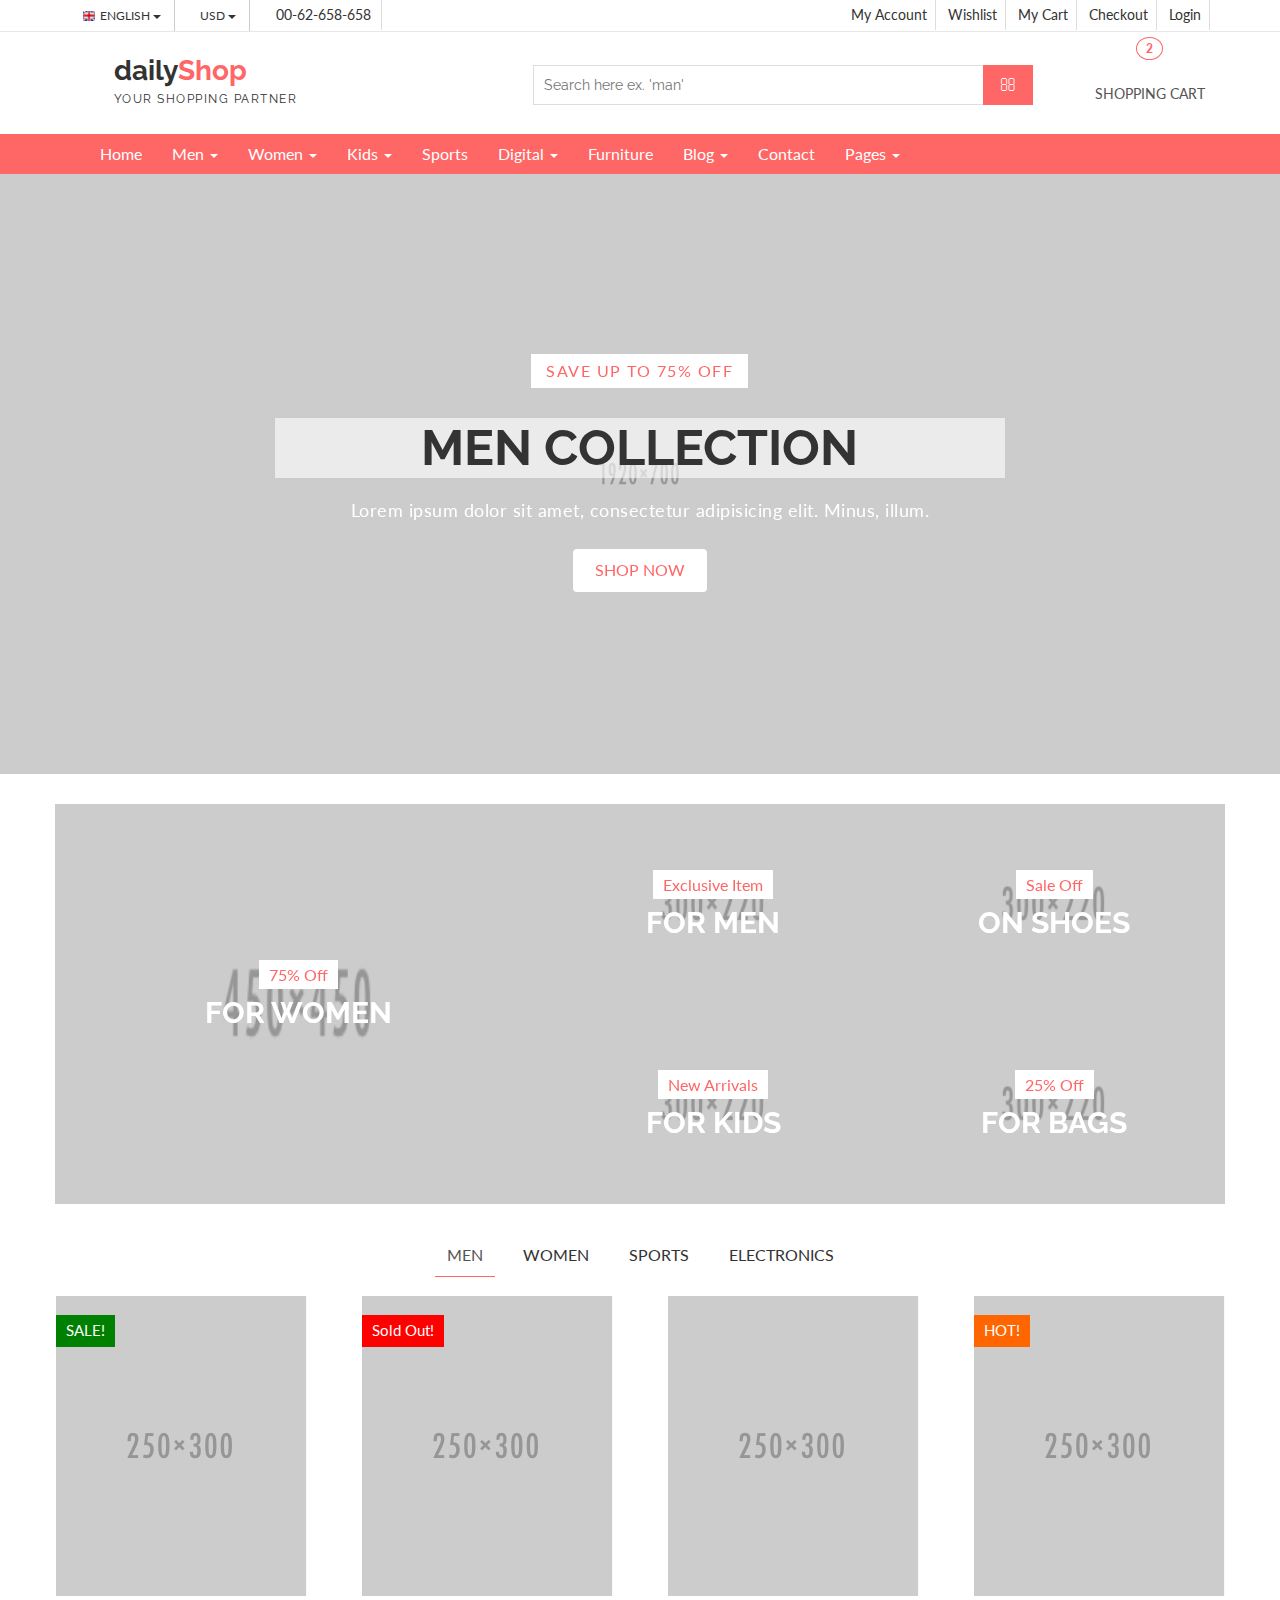
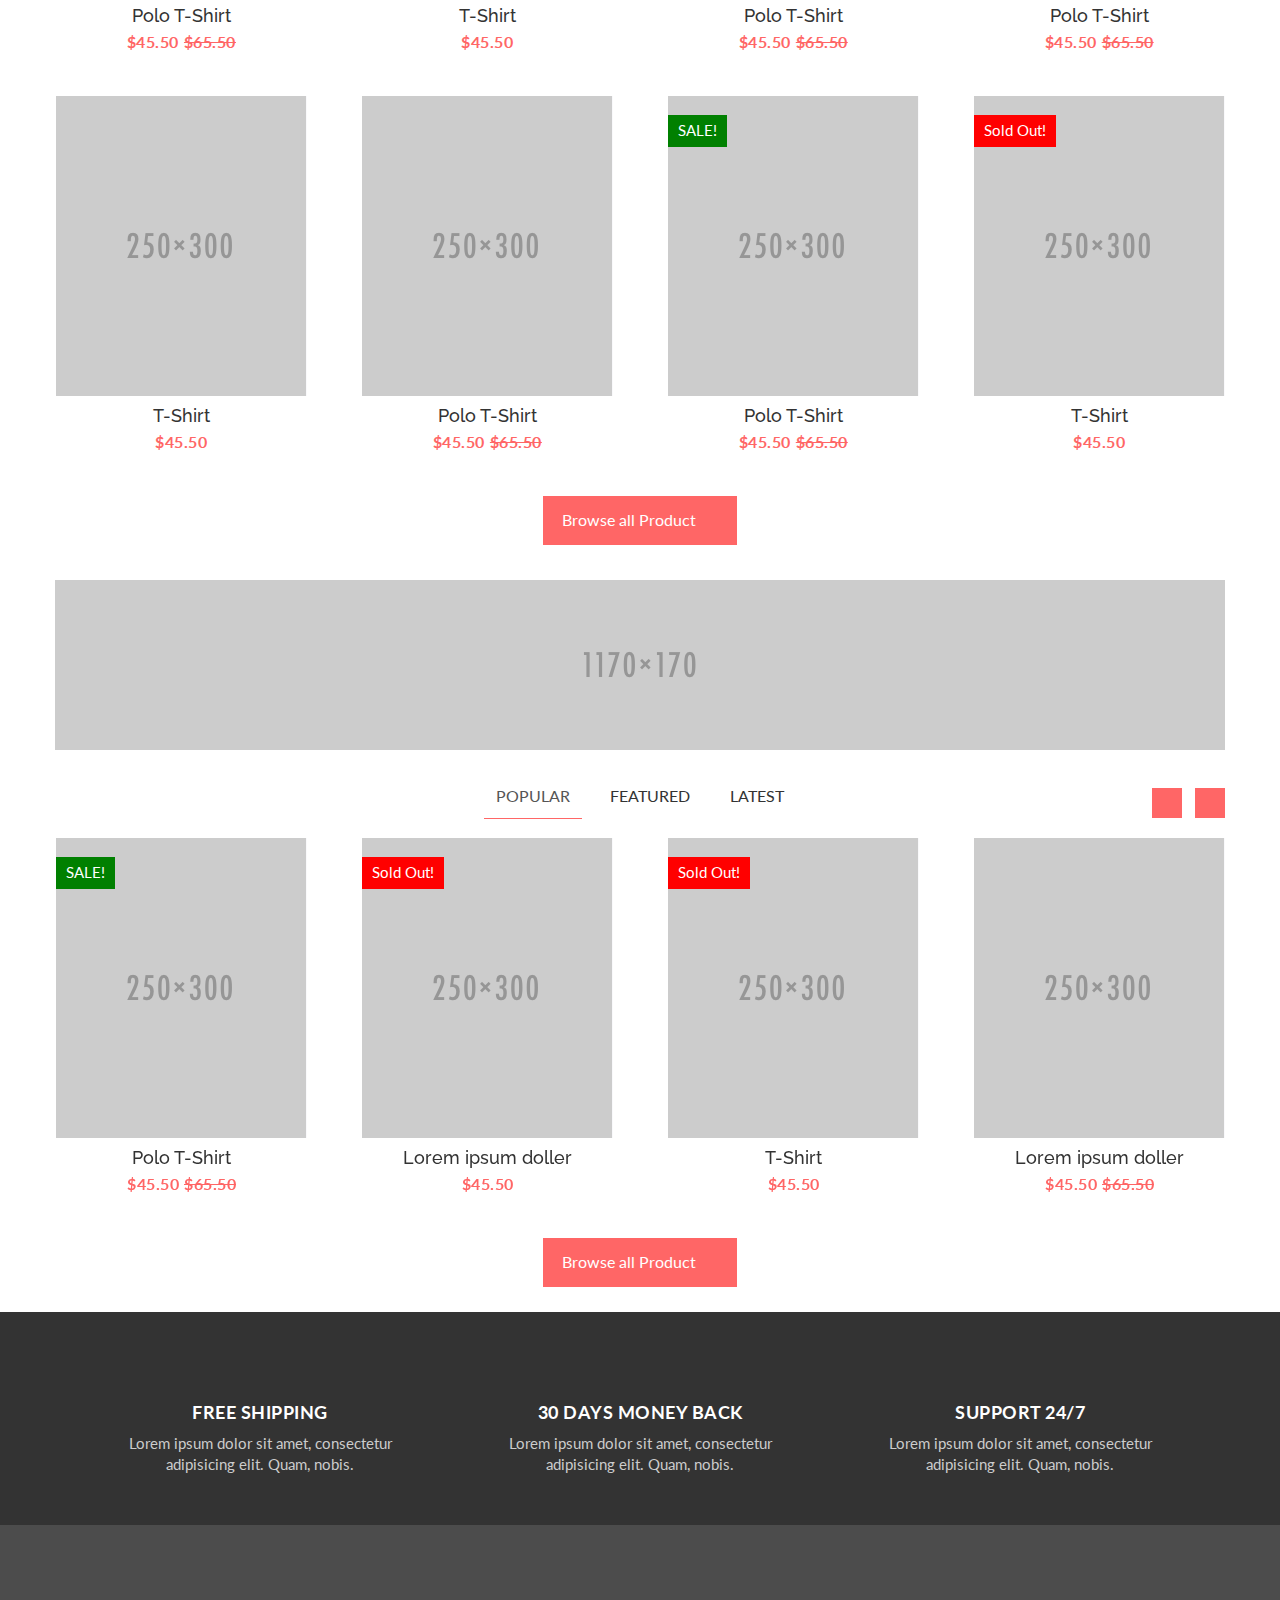
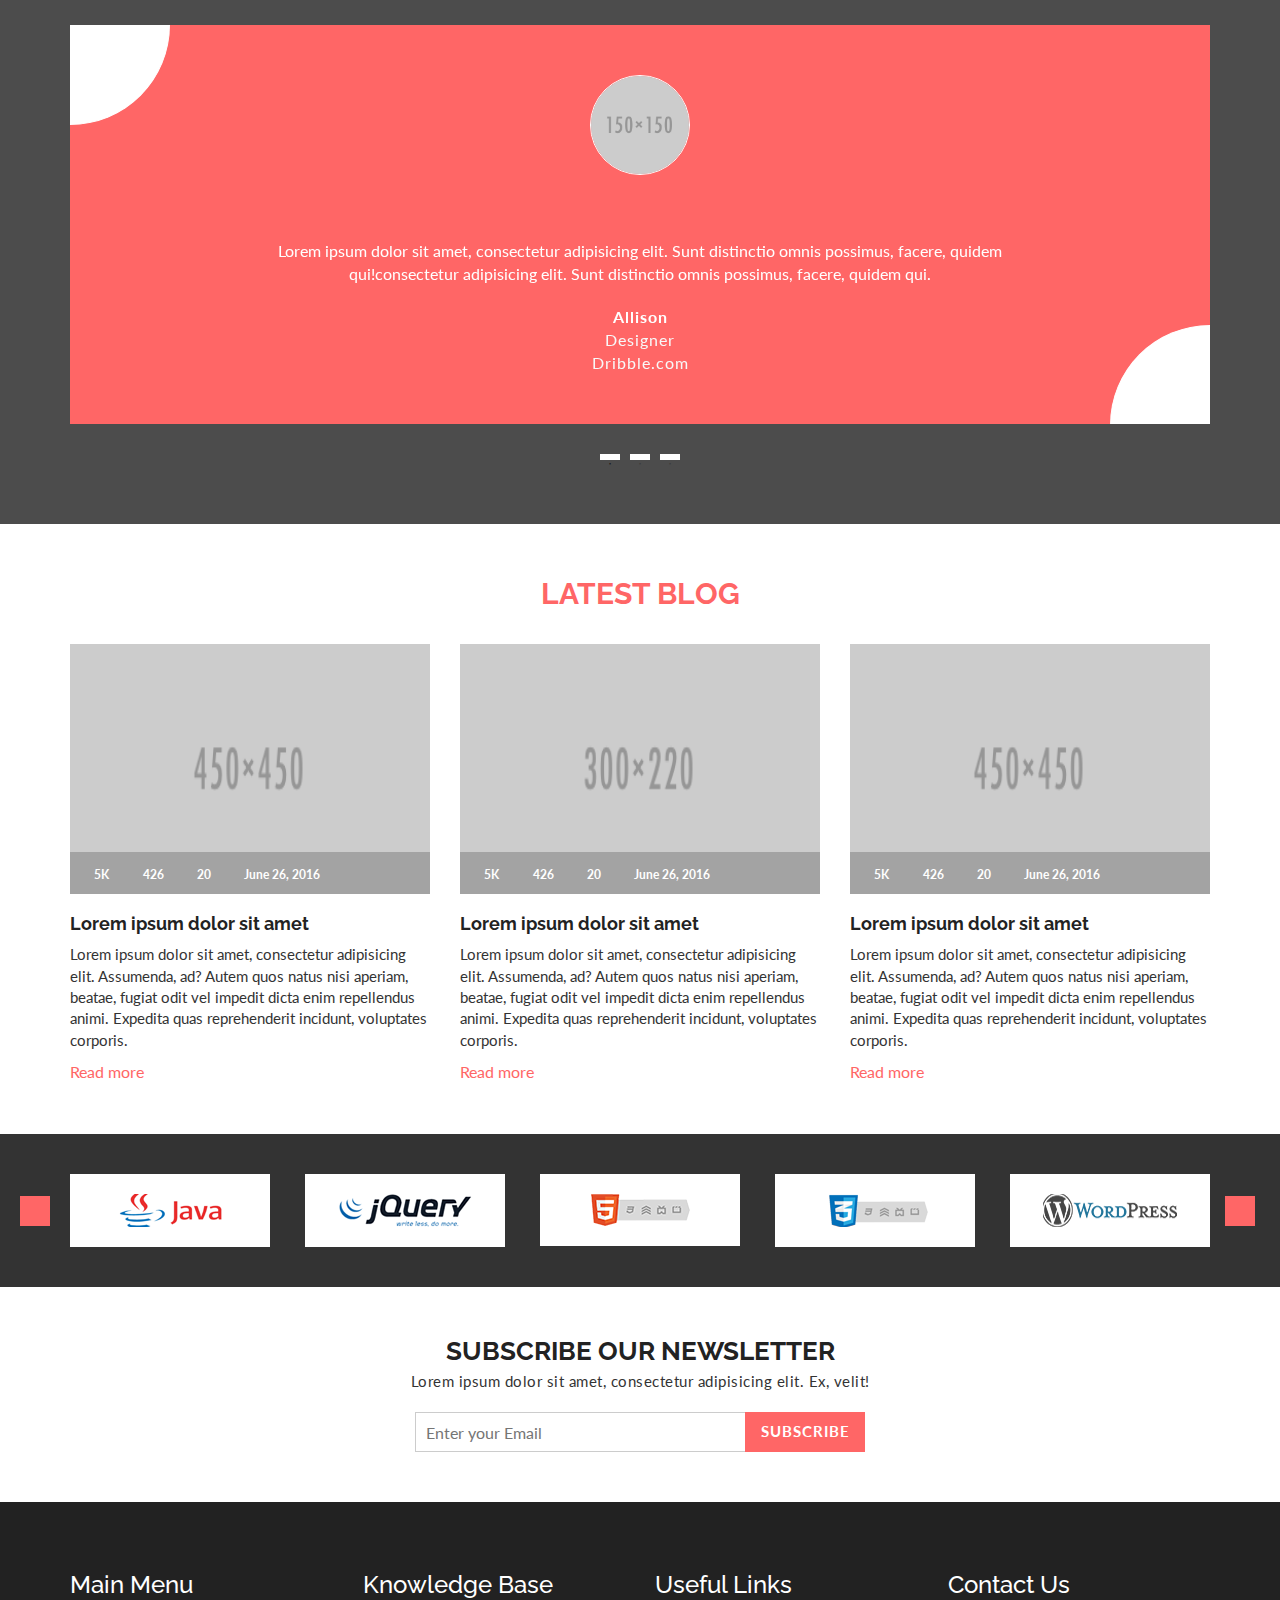
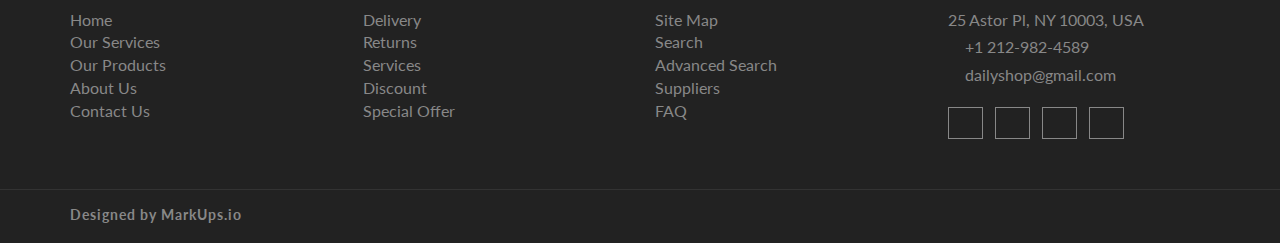
==== index.html @ 7e2cab2b "tambah file template html" ====
<!DOCTYPE html>
<html lang="en">
  <head>
    <meta charset="utf-8">
    <meta http-equiv="X-UA-Compatible" content="IE=edge">
    <meta name="viewport" content="width=device-width, initial-scale=1">    
    <title>Daily Shop | Home</title>
    
    <!-- Font awesome -->
    <link href="css/font-awesome.css" rel="stylesheet">
    <!-- Bootstrap -->
    <link href="css/bootstrap.css" rel="stylesheet">   
    <!-- SmartMenus jQuery Bootstrap Addon CSS -->
    <link href="css/jquery.smartmenus.bootstrap.css" rel="stylesheet">
    <!-- Product view slider -->
    <link rel="stylesheet" type="text/css" href="css/jquery.simpleLens.css">    
    <!-- slick slider -->
    <link rel="stylesheet" type="text/css" href="css/slick.css">
    <!-- price picker slider -->
    <link rel="stylesheet" type="text/css" href="css/nouislider.css">
    <!-- Theme color -->
    <link id="switcher" href="css/theme-color/default-theme.css" rel="stylesheet">
    <!-- <link id="switcher" href="css/theme-color/bridge-theme.css" rel="stylesheet"> -->
    <!-- Top Slider CSS -->
    <link href="css/sequence-theme.modern-slide-in.css" rel="stylesheet" media="all">

    <!-- Main style sheet -->
    <link href="css/style.css" rel="stylesheet">    

    <!-- Google Font -->
    <link href='https://fonts.googleapis.com/css?family=Lato' rel='stylesheet' type='text/css'>
    <link href='https://fonts.googleapis.com/css?family=Raleway' rel='stylesheet' type='text/css'>
    

    <!-- HTML5 shim and Respond.js for IE8 support of HTML5 elements and media queries -->
    <!-- WARNING: Respond.js doesn't work if you view the page via file:// -->
    <!--[if lt IE 9]>
      <script src="https://oss.maxcdn.com/html5shiv/3.7.2/html5shiv.min.js"></script>
      <script src="https://oss.maxcdn.com/respond/1.4.2/respond.min.js"></script>
    <![endif]-->
  

  </head>
  <body> 
   <!-- wpf loader Two -->
    <div id="wpf-loader-two">          
      <div class="wpf-loader-two-inner">
        <span>Loading</span>
      </div>
    </div> 
    <!-- / wpf loader Two -->       
  <!-- SCROLL TOP BUTTON -->
    <a class="scrollToTop" href="#"><i class="fa fa-chevron-up"></i></a>
  <!-- END SCROLL TOP BUTTON -->


  <!-- Start header section -->
  <header id="aa-header">
    <!-- start header top  -->
    <div class="aa-header-top">
      <div class="container">
        <div class="row">
          <div class="col-md-12">
            <div class="aa-header-top-area">
              <!-- start header top left -->
              <div class="aa-header-top-left">
                <!-- start language -->
                <div class="aa-language">
                  <div class="dropdown">
                    <a class="btn dropdown-toggle" href="#" type="button" id="dropdownMenu1" data-toggle="dropdown" aria-haspopup="true" aria-expanded="true">
                      <img src="img/flag/english.jpg" alt="english flag">ENGLISH
                      <span class="caret"></span>
                    </a>
                    <ul class="dropdown-menu" aria-labelledby="dropdownMenu1">
                      <li><a href="#"><img src="img/flag/french.jpg" alt="">FRENCH</a></li>
                      <li><a href="#"><img src="img/flag/english.jpg" alt="">ENGLISH</a></li>
                    </ul>
                  </div>
                </div>
                <!-- / language -->

                <!-- start currency -->
                <div class="aa-currency">
                  <div class="dropdown">
                    <a class="btn dropdown-toggle" href="#" type="button" id="dropdownMenu1" data-toggle="dropdown" aria-haspopup="true" aria-expanded="true">
                      <i class="fa fa-usd"></i>USD
                      <span class="caret"></span>
                    </a>
                    <ul class="dropdown-menu" aria-labelledby="dropdownMenu1">
                      <li><a href="#"><i class="fa fa-euro"></i>EURO</a></li>
                      <li><a href="#"><i class="fa fa-jpy"></i>YEN</a></li>
                    </ul>
                  </div>
                </div>
                <!-- / currency -->
                <!-- start cellphone -->
                <div class="cellphone hidden-xs">
                  <p><span class="fa fa-phone"></span>00-62-658-658</p>
                </div>
                <!-- / cellphone -->
              </div>
              <!-- / header top left -->
              <div class="aa-header-top-right">
                <ul class="aa-head-top-nav-right">
                  <li><a href="account.html">My Account</a></li>
                  <li class="hidden-xs"><a href="wishlist.html">Wishlist</a></li>
                  <li class="hidden-xs"><a href="cart.html">My Cart</a></li>
                  <li class="hidden-xs"><a href="checkout.html">Checkout</a></li>
                  <li><a href="" data-toggle="modal" data-target="#login-modal">Login</a></li>
                </ul>
              </div>
            </div>
          </div>
        </div>
      </div>
    </div>
    <!-- / header top  -->

    <!-- start header bottom  -->
    <div class="aa-header-bottom">
      <div class="container">
        <div class="row">
          <div class="col-md-12">
            <div class="aa-header-bottom-area">
              <!-- logo  -->
              <div class="aa-logo">
                <!-- Text based logo -->
                <a href="index.html">
                  <span class="fa fa-shopping-cart"></span>
                  <p>daily<strong>Shop</strong> <span>Your Shopping Partner</span></p>
                </a>
                <!-- img based logo -->
                <!-- <a href="index.html"><img src="img/logo.jpg" alt="logo img"></a> -->
              </div>
              <!-- / logo  -->
               <!-- cart box -->
              <div class="aa-cartbox">
                <a class="aa-cart-link" href="#">
                  <span class="fa fa-shopping-basket"></span>
                  <span class="aa-cart-title">SHOPPING CART</span>
                  <span class="aa-cart-notify">2</span>
                </a>
                <div class="aa-cartbox-summary">
                  <ul>
                    <li>
                      <a class="aa-cartbox-img" href="#"><img src="img/woman-small-2.jpg" alt="img"></a>
                      <div class="aa-cartbox-info">
                        <h4><a href="#">Product Name</a></h4>
                        <p>1 x $250</p>
                      </div>
                      <a class="aa-remove-product" href="#"><span class="fa fa-times"></span></a>
                    </li>
                    <li>
                      <a class="aa-cartbox-img" href="#"><img src="img/woman-small-1.jpg" alt="img"></a>
                      <div class="aa-cartbox-info">
                        <h4><a href="#">Product Name</a></h4>
                        <p>1 x $250</p>
                      </div>
                      <a class="aa-remove-product" href="#"><span class="fa fa-times"></span></a>
                    </li>                    
                    <li>
                      <span class="aa-cartbox-total-title">
                        Total
                      </span>
                      <span class="aa-cartbox-total-price">
                        $500
                      </span>
                    </li>
                  </ul>
                  <a class="aa-cartbox-checkout aa-primary-btn" href="checkout.html">Checkout</a>
                </div>
              </div>
              <!-- / cart box -->
              <!-- search box -->
              <div class="aa-search-box">
                <form action="">
                  <input type="text" name="" id="" placeholder="Search here ex. 'man' ">
                  <button type="submit"><span class="fa fa-search"></span></button>
                </form>
              </div>
              <!-- / search box -->             
            </div>
          </div>
        </div>
      </div>
    </div>
    <!-- / header bottom  -->
  </header>
  <!-- / header section -->
  <!-- menu -->
  <section id="menu">
    <div class="container">
      <div class="menu-area">
        <!-- Navbar -->
        <div class="navbar navbar-default" role="navigation">
          <div class="navbar-header">
            <button type="button" class="navbar-toggle" data-toggle="collapse" data-target=".navbar-collapse">
              <span class="sr-only">Toggle navigation</span>
              <span class="icon-bar"></span>
              <span class="icon-bar"></span>
              <span class="icon-bar"></span>
            </button>          
          </div>
          <div class="navbar-collapse collapse">
            <!-- Left nav -->
            <ul class="nav navbar-nav">
              <li><a href="index.html">Home</a></li>
              <li><a href="#">Men <span class="caret"></span></a>
                <ul class="dropdown-menu">                
                  <li><a href="#">Casual</a></li>
                  <li><a href="#">Sports</a></li>
                  <li><a href="#">Formal</a></li>
                  <li><a href="#">Standard</a></li>                                                
                  <li><a href="#">T-Shirts</a></li>
                  <li><a href="#">Shirts</a></li>
                  <li><a href="#">Jeans</a></li>
                  <li><a href="#">Trousers</a></li>
                  <li><a href="#">And more.. <span class="caret"></span></a>
                    <ul class="dropdown-menu">
                      <li><a href="#">Sleep Wear</a></li>
                      <li><a href="#">Sandals</a></li>
                      <li><a href="#">Loafers</a></li>                                      
                    </ul>
                  </li>
                </ul>
              </li>
              <li><a href="#">Women <span class="caret"></span></a>
                <ul class="dropdown-menu">  
                  <li><a href="#">Kurta & Kurti</a></li>                                                                
                  <li><a href="#">Trousers</a></li>              
                  <li><a href="#">Casual</a></li>
                  <li><a href="#">Sports</a></li>
                  <li><a href="#">Formal</a></li>                
                  <li><a href="#">Sarees</a></li>
                  <li><a href="#">Shoes</a></li>
                  <li><a href="#">And more.. <span class="caret"></span></a>
                    <ul class="dropdown-menu">
                      <li><a href="#">Sleep Wear</a></li>
                      <li><a href="#">Sandals</a></li>
                      <li><a href="#">Loafers</a></li>
                      <li><a href="#">And more.. <span class="caret"></span></a>
                        <ul class="dropdown-menu">
                          <li><a href="#">Rings</a></li>
                          <li><a href="#">Earrings</a></li>
                          <li><a href="#">Jewellery Sets</a></li>
                          <li><a href="#">Lockets</a></li>
                          <li class="disabled"><a class="disabled" href="#">Disabled item</a></li>                       
                          <li><a href="#">Jeans</a></li>
                          <li><a href="#">Polo T-Shirts</a></li>
                          <li><a href="#">SKirts</a></li>
                          <li><a href="#">Jackets</a></li>
                          <li><a href="#">Tops</a></li>
                          <li><a href="#">Make Up</a></li>
                          <li><a href="#">Hair Care</a></li>
                          <li><a href="#">Perfumes</a></li>
                          <li><a href="#">Skin Care</a></li>
                          <li><a href="#">Hand Bags</a></li>
                          <li><a href="#">Single Bags</a></li>
                          <li><a href="#">Travel Bags</a></li>
                          <li><a href="#">Wallets & Belts</a></li>                        
                          <li><a href="#">Sunglases</a></li>
                          <li><a href="#">Nail</a></li>                       
                        </ul>
                      </li>                   
                    </ul>
                  </li>
                </ul>
              </li>
              <li><a href="#">Kids <span class="caret"></span></a>
                <ul class="dropdown-menu">                
                  <li><a href="#">Casual</a></li>
                  <li><a href="#">Sports</a></li>
                  <li><a href="#">Formal</a></li>
                  <li><a href="#">Standard</a></li>                                                
                  <li><a href="#">T-Shirts</a></li>
                  <li><a href="#">Shirts</a></li>
                  <li><a href="#">Jeans</a></li>
                  <li><a href="#">Trousers</a></li>
                  <li><a href="#">And more.. <span class="caret"></span></a>
                    <ul class="dropdown-menu">
                      <li><a href="#">Sleep Wear</a></li>
                      <li><a href="#">Sandals</a></li>
                      <li><a href="#">Loafers</a></li>                                      
                    </ul>
                  </li>
                </ul>
              </li>
              <li><a href="#">Sports</a></li>
             <li><a href="#">Digital <span class="caret"></span></a>
                <ul class="dropdown-menu">                
                  <li><a href="#">Camera</a></li>
                  <li><a href="#">Mobile</a></li>
                  <li><a href="#">Tablet</a></li>
                  <li><a href="#">Laptop</a></li>                                                
                  <li><a href="#">Accesories</a></li>                
                </ul>
              </li>
              <li><a href="#">Furniture</a></li>            
              <li><a href="blog-archive.html">Blog <span class="caret"></span></a>
                <ul class="dropdown-menu">                
                  <li><a href="blog-archive.html">Blog Style 1</a></li>
                  <li><a href="blog-archive-2.html">Blog Style 2</a></li>
                  <li><a href="blog-single.html">Blog Single</a></li>                
                </ul>
              </li>
              <li><a href="contact.html">Contact</a></li>
              <li><a href="#">Pages <span class="caret"></span></a>
                <ul class="dropdown-menu">                
                  <li><a href="product.html">Shop Page</a></li>
                  <li><a href="product-detail.html">Shop Single</a></li>                
                  <li><a href="404.html">404 Page</a></li>                
                </ul>
              </li>
            </ul>
          </div><!--/.nav-collapse -->
        </div>
      </div>       
    </div>
  </section>
  <!-- / menu -->
  <!-- Start slider -->
  <section id="aa-slider">
    <div class="aa-slider-area">
      <div id="sequence" class="seq">
        <div class="seq-screen">
          <ul class="seq-canvas">
            <!-- single slide item -->
            <li>
              <div class="seq-model">
                <img data-seq src="img/slider/1.jpg" alt="Men slide img" />
              </div>
              <div class="seq-title">
               <span data-seq>Save Up to 75% Off</span>                
                <h2 data-seq>Men Collection</h2>                
                <p data-seq>Lorem ipsum dolor sit amet, consectetur adipisicing elit. Minus, illum.</p>
                <a data-seq href="#" class="aa-shop-now-btn aa-secondary-btn">SHOP NOW</a>
              </div>
            </li>
            <!-- single slide item -->
            <li>
              <div class="seq-model">
                <img data-seq src="img/slider/2.jpg" alt="Wristwatch slide img" />
              </div>
              <div class="seq-title">
                <span data-seq>Save Up to 40% Off</span>                
                <h2 data-seq>Wristwatch Collection</h2>                
                <p data-seq>Lorem ipsum dolor sit amet, consectetur adipisicing elit. Minus, illum.</p>
                <a data-seq href="#" class="aa-shop-now-btn aa-secondary-btn">SHOP NOW</a>
              </div>
            </li>
            <!-- single slide item -->
            <li>
              <div class="seq-model">
                <img data-seq src="img/slider/3.jpg" alt="Women Jeans slide img" />
              </div>
              <div class="seq-title">
                <span data-seq>Save Up to 75% Off</span>                
                <h2 data-seq>Jeans Collection</h2>                
                <p data-seq>Lorem ipsum dolor sit amet, consectetur adipisicing elit. Minus, illum.</p>
                <a data-seq href="#" class="aa-shop-now-btn aa-secondary-btn">SHOP NOW</a>
              </div>
            </li>
            <!-- single slide item -->           
            <li>
              <div class="seq-model">
                <img data-seq src="img/slider/4.jpg" alt="Shoes slide img" />
              </div>
              <div class="seq-title">
                <span data-seq>Save Up to 75% Off</span>                
                <h2 data-seq>Exclusive Shoes</h2>                
                <p data-seq>Lorem ipsum dolor sit amet, consectetur adipisicing elit. Minus, illum.</p>
                <a data-seq href="#" class="aa-shop-now-btn aa-secondary-btn">SHOP NOW</a>
              </div>
            </li>
            <!-- single slide item -->  
             <li>
              <div class="seq-model">
                <img data-seq src="img/slider/5.jpg" alt="Male Female slide img" />
              </div>
              <div class="seq-title">
                <span data-seq>Save Up to 50% Off</span>                
                <h2 data-seq>Best Collection</h2>                
                <p data-seq>Lorem ipsum dolor sit amet, consectetur adipisicing elit. Minus, illum.</p>
                <a data-seq href="#" class="aa-shop-now-btn aa-secondary-btn">SHOP NOW</a>
              </div>
            </li>                   
          </ul>
        </div>
        <!-- slider navigation btn -->
        <fieldset class="seq-nav" aria-controls="sequence" aria-label="Slider buttons">
          <a type="button" class="seq-prev" aria-label="Previous"><span class="fa fa-angle-left"></span></a>
          <a type="button" class="seq-next" aria-label="Next"><span class="fa fa-angle-right"></span></a>
        </fieldset>
      </div>
    </div>
  </section>
  <!-- / slider -->
  <!-- Start Promo section -->
  <section id="aa-promo">
    <div class="container">
      <div class="row">
        <div class="col-md-12">
          <div class="aa-promo-area">
            <div class="row">
              <!-- promo left -->
              <div class="col-md-5 no-padding">                
                <div class="aa-promo-left">
                  <div class="aa-promo-banner">                    
                    <img src="img/promo-banner-1.jpg" alt="img">                    
                    <div class="aa-prom-content">
                      <span>75% Off</span>
                      <h4><a href="#">For Women</a></h4>                      
                    </div>
                  </div>
                </div>
              </div>
              <!-- promo right -->
              <div class="col-md-7 no-padding">
                <div class="aa-promo-right">
                  <div class="aa-single-promo-right">
                    <div class="aa-promo-banner">                      
                      <img src="img/promo-banner-3.jpg" alt="img">                      
                      <div class="aa-prom-content">
                        <span>Exclusive Item</span>
                        <h4><a href="#">For Men</a></h4>                        
                      </div>
                    </div>
                  </div>
                  <div class="aa-single-promo-right">
                    <div class="aa-promo-banner">                      
                      <img src="img/promo-banner-2.jpg" alt="img">                      
                      <div class="aa-prom-content">
                        <span>Sale Off</span>
                        <h4><a href="#">On Shoes</a></h4>                        
                      </div>
                    </div>
                  </div>
                  <div class="aa-single-promo-right">
                    <div class="aa-promo-banner">                      
                      <img src="img/promo-banner-4.jpg" alt="img">                      
                      <div class="aa-prom-content">
                        <span>New Arrivals</span>
                        <h4><a href="#">For Kids</a></h4>                        
                      </div>
                    </div>
                  </div>
                  <div class="aa-single-promo-right">
                    <div class="aa-promo-banner">                      
                      <img src="img/promo-banner-5.jpg" alt="img">                      
                      <div class="aa-prom-content">
                        <span>25% Off</span>
                        <h4><a href="#">For Bags</a></h4>                        
                      </div>
                    </div>
                  </div>
                </div>
              </div>
            </div>
          </div>
        </div>
      </div>
    </div>
  </section>
  <!-- / Promo section -->
  <!-- Products section -->
  <section id="aa-product">
    <div class="container">
      <div class="row">
        <div class="col-md-12">
          <div class="row">
            <div class="aa-product-area">
              <div class="aa-product-inner">
                <!-- start prduct navigation -->
                 <ul class="nav nav-tabs aa-products-tab">
                    <li class="active"><a href="#men" data-toggle="tab">Men</a></li>
                    <li><a href="#women" data-toggle="tab">Women</a></li>
                    <li><a href="#sports" data-toggle="tab">Sports</a></li>
                    <li><a href="#electronics" data-toggle="tab">Electronics</a></li>
                  </ul>
                  <!-- Tab panes -->
                  <div class="tab-content">
                    <!-- Start men product category -->
                    <div class="tab-pane fade in active" id="men">
                      <ul class="aa-product-catg">
                        <!-- start single product item -->
                        <li>
                          <figure>
                            <a class="aa-product-img" href="#"><img src="img/man/polo-shirt-2.png" alt="polo shirt img"></a>
                            <a class="aa-add-card-btn"href="#"><span class="fa fa-shopping-cart"></span>Add To Cart</a>
                              <figcaption>
                              <h4 class="aa-product-title"><a href="#">Polo T-Shirt</a></h4>
                              <span class="aa-product-price">$45.50</span><span class="aa-product-price"><del>$65.50</del></span>
                            </figcaption>
                          </figure>                        
                          <div class="aa-product-hvr-content">
                            <a href="#" data-toggle="tooltip" data-placement="top" title="Add to Wishlist"><span class="fa fa-heart-o"></span></a>
                            <a href="#" data-toggle="tooltip" data-placement="top" title="Compare"><span class="fa fa-exchange"></span></a>
                            <a href="#" data-toggle2="tooltip" data-placement="top" title="Quick View" data-toggle="modal" data-target="#quick-view-modal"><span class="fa fa-search"></span></a>                          
                          </div>
                          <!-- product badge -->
                          <span class="aa-badge aa-sale" href="#">SALE!</span>
                        </li>
                        <!-- start single product item -->
                        <li>
                          <figure>
                            <a class="aa-product-img" href="#"><img src="img/man/t-shirt-1.png" alt="polo shirt img"></a>
                            <a class="aa-add-card-btn"href="#"><span class="fa fa-shopping-cart"></span>Add To Cart</a>
                             <figcaption>
                              <h4 class="aa-product-title"><a href="#">T-Shirt</a></h4>
                              <span class="aa-product-price">$45.50</span>
                            </figcaption>
                          </figure>                         
                          <div class="aa-product-hvr-content">
                            <a href="#" data-toggle="tooltip" data-placement="top" title="Add to Wishlist"><span class="fa fa-heart-o"></span></a>
                            <a href="#" data-toggle="tooltip" data-placement="top" title="Compare"><span class="fa fa-exchange"></span></a>
                            <a href="#" data-toggle2="tooltip" data-placement="top" title="Quick View" data-toggle="modal" data-target="#quick-view-modal"><span class="fa fa-search"></span></a>
                          </div>
                          <!-- product badge -->
                           <span class="aa-badge aa-sold-out" href="#">Sold Out!</span>
                        </li>
                        <!-- start single product item -->
                        <li>
                          <figure>
                            <a class="aa-product-img" href="#"><img src="img/man/polo-shirt-1.png" alt="polo shirt img"></a>
                            <a class="aa-add-card-btn"href="#"><span class="fa fa-shopping-cart"></span>Add To Cart</a>
                             <figcaption>
                              <h4 class="aa-product-title"><a href="#">Polo T-Shirt</a></h4>
                              <span class="aa-product-price">$45.50</span><span class="aa-product-price"><del>$65.50</del></span>
                            </figcaption>
                          </figure>                         
                          <div class="aa-product-hvr-content">
                            <a href="#" data-toggle="tooltip" data-placement="top" title="Add to Wishlist"><span class="fa fa-heart-o"></span></a>
                            <a href="#" data-toggle="tooltip" data-placement="top" title="Compare"><span class="fa fa-exchange"></span></a>
                            <a href="#" data-toggle2="tooltip" data-placement="top" title="Quick View" data-toggle="modal" data-target="#quick-view-modal"><span class="fa fa-search"></span></a>
                          </div>
                        </li>
                        <!-- start single product item -->
                        <li>
                          <figure>
                            <a class="aa-product-img" href="#"><img src="img/man/polo-shirt-4.png" alt="polo shirt img"></a>
                            <a class="aa-add-card-btn"href="#"><span class="fa fa-shopping-cart"></span>Add To Cart</a>
                            <figcaption>
                              <h4 class="aa-product-title"><a href="#">Polo T-Shirt</a></h4>
                              <span class="aa-product-price">$45.50</span><span class="aa-product-price"><del>$65.50</del></span>
                            </figcaption>
                          </figure>                          
                          <div class="aa-product-hvr-content">
                            <a href="#" data-toggle="tooltip" data-placement="top" title="Add to Wishlist"><span class="fa fa-heart-o"></span></a>
                            <a href="#" data-toggle="tooltip" data-placement="top" title="Compare"><span class="fa fa-exchange"></span></a>
                            <a href="#" data-toggle2="tooltip" data-placement="top" title="Quick View" data-toggle="modal" data-target="#quick-view-modal"><span class="fa fa-search"></span></a>
                          </div>
                          <!-- product badge -->
                          <span class="aa-badge aa-hot" href="#">HOT!</span>
                        </li>
                        <!-- start single product item -->
                        <li>
                          <figure>
                            <a class="aa-product-img" href="#"><img src="img/man/polo-shirt-5.png" alt="polo shirt img"></a>
                            <a class="aa-add-card-btn"href="#"><span class="fa fa-shopping-cart"></span>Add To Cart</a>
                            <figcaption>
                              <h4 class="aa-product-title"><a href="#">T-Shirt</a></h4>
                              <span class="aa-product-price">$45.50</span>
                            </figcaption>
                          </figure>                          
                          <div class="aa-product-hvr-content">
                           <a href="#" data-toggle="tooltip" data-placement="top" title="Add to Wishlist"><span class="fa fa-heart-o"></span></a>
                            <a href="#" data-toggle="tooltip" data-placement="top" title="Compare"><span class="fa fa-exchange"></span></a>
                            <a href="#" data-toggle2="tooltip" data-placement="top" title="Quick View" data-toggle="modal" data-target="#quick-view-modal"><span class="fa fa-search"></span></a>
                          </div>
                        </li>
                        <!-- start single product item -->
                        <li>
                          <figure>
                            <a class="aa-product-img" href="#"><img src="img/man/polo-shirt-6.png" alt="polo shirt img"></a>
                            <a class="aa-add-card-btn"href="#"><span class="fa fa-shopping-cart"></span>Add To Cart</a>
                            <figcaption>
                              <h4 class="aa-product-title"><a href="#">Polo T-Shirt</a></h4>
                              <span class="aa-product-price">$45.50</span><span class="aa-product-price"><del>$65.50</del></span>
                            </figcaption>
                          </figure>                          
                          <div class="aa-product-hvr-content">
                            <a href="#" data-toggle="tooltip" data-placement="top" title="Add to Wishlist"><span class="fa fa-heart-o"></span></a>
                            <a href="#" data-toggle="tooltip" data-placement="top" title="Compare"><span class="fa fa-exchange"></span></a>
                            <a href="#" data-toggle2="tooltip" data-placement="top" title="Quick View" data-toggle="modal" data-target="#quick-view-modal"><span class="fa fa-search"></span></a>
                          </div>
                        </li>
                        <!-- start single product item -->
                        <li>
                          <figure>
                            <a class="aa-product-img" href="#"><img src="img/man/polo-shirt-2.png" alt="polo shirt img"></a>
                            <a class="aa-add-card-btn"href="#"><span class="fa fa-shopping-cart"></span>Add To Cart</a>
                            <figcaption>
                              <h4 class="aa-product-title"><a href="#">Polo T-Shirt</a></h4>
                              <span class="aa-product-price">$45.50</span><span class="aa-product-price"><del>$65.50</del></span>
                            </figcaption>
                          </figure>                          
                          <div class="aa-product-hvr-content">
                            <a href="#" data-toggle="tooltip" data-placement="top" title="Add to Wishlist"><span class="fa fa-heart-o"></span></a>
                            <a href="#" data-toggle="tooltip" data-placement="top" title="Compare"><span class="fa fa-exchange"></span></a>
                           <a href="#" data-toggle2="tooltip" data-placement="top" title="Quick View" data-toggle="modal" data-target="#quick-view-modal"><span class="fa fa-search"></span></a>
                          </div>
                          <!-- product badge -->
                          <span class="aa-badge aa-sale" href="#">SALE!</span>
                        </li>
                        <!-- start single product item -->
                        <li>
                          <figure>
                            <a class="aa-product-img" href="#"><img src="img/man/t-shirt-1.png" alt="polo shirt img"></a>
                            <a class="aa-add-card-btn"href="#"><span class="fa fa-shopping-cart"></span>Add To Cart</a>
                            <figcaption>
                              <h4 class="aa-product-title"><a href="#">T-Shirt</a></h4>
                              <span class="aa-product-price">$45.50</span>
                            </figcaption>
                          </figure>                         
                          <div class="aa-product-hvr-content">
                            <a href="#" data-toggle="tooltip" data-placement="top" title="Add to Wishlist"><span class="fa fa-heart-o"></span></a>
                            <a href="#" data-toggle="tooltip" data-placement="top" title="Compare"><span class="fa fa-exchange"></span></a>
                            <a href="#" data-toggle2="tooltip" data-placement="top" title="Quick View" data-toggle="modal" data-target="#quick-view-modal"><span class="fa fa-search"></span></a>
                          </div>
                          <!-- product badge -->
                           <span class="aa-badge aa-sold-out" href="#">Sold Out!</span>
                        </li>                        
                      </ul>
                      <a class="aa-browse-btn" href="#">Browse all Product <span class="fa fa-long-arrow-right"></span></a>
                    </div>
                    <!-- / men product category -->
                    <!-- start women product category -->
                    <div class="tab-pane fade" id="women">
                      <ul class="aa-product-catg">
                        <!-- start single product item -->
                        <li>
                          <figure>
                            <a class="aa-product-img" href="#"><img src="img/women/girl-1.png" alt="polo shirt img"></a>
                            <a class="aa-add-card-btn"href="#"><span class="fa fa-shopping-cart"></span>Add To Cart</a>
                            <figcaption>
                              <h4 class="aa-product-title"><a href="#">This is Title</a></h4>
                              <span class="aa-product-price">$45.50</span><span class="aa-product-price"><del>$65.50</del></span>
                            </figcaption>
                          </figure>                         
                          <div class="aa-product-hvr-content">
                            <a href="#" data-toggle="tooltip" data-placement="top" title="Add to Wishlist"><span class="fa fa-heart-o"></span></a>
                            <a href="#" data-toggle="tooltip" data-placement="top" title="Compare"><span class="fa fa-exchange"></span></a>
                            <a href="#" data-toggle2="tooltip" data-placement="top" title="Quick View" data-toggle="modal" data-target="#quick-view-modal"><span class="fa fa-search"></span></a>                            
                          </div>
                          <!-- product badge -->
                          <span class="aa-badge aa-sale" href="#">SALE!</span>
                        </li>
                        <!-- start single product item -->
                        <li>
                          <figure>
                            <a class="aa-product-img" href="#"><img src="img/women/girl-2.png" alt="polo shirt img"></a>
                            <a class="aa-add-card-btn"href="#"><span class="fa fa-shopping-cart"></span>Add To Cart</a>
                            <figcaption>
                              <h4 class="aa-product-title"><a href="#">Lorem ipsum doller</a></h4>
                              <span class="aa-product-price">$45.50</span>
                            </figcaption>
                          </figure>                         
                          <div class="aa-product-hvr-content">
                            <a href="#" data-toggle="tooltip" data-placement="top" title="Add to Wishlist"><span class="fa fa-heart-o"></span></a>
                            <a href="#" data-toggle="tooltip" data-placement="top" title="Compare"><span class="fa fa-exchange"></span></a>
                            <a href="#" data-toggle2="tooltip" data-placement="top" title="Quick View" data-toggle="modal" data-target="#quick-view-modal"><span class="fa fa-search"></span></a>
                          </div>
                          <!-- product badge -->
                           <span class="aa-badge aa-hot" href="#">HOT!</span>
                        </li>
                        <!-- start single product item -->
                        <li>
                          <figure>
                            <a class="aa-product-img" href="#"><img src="img/women/girl-3.png" alt="polo shirt img"></a>
                            <a class="aa-add-card-btn"href="#"><span class="fa fa-shopping-cart"></span>Add To Cart</a>
                            <figcaption>
                              <h4 class="aa-product-title"><a href="#">Lorem ipsum doller</a></h4>
                              <span class="aa-product-price">$45.50</span><span class="aa-product-price"><del>$65.50</del></span>
                            </figcaption>
                          </figure>                         
                          <div class="aa-product-hvr-content">
                            <a href="#" data-toggle="tooltip" data-placement="top" title="Add to Wishlist"><span class="fa fa-heart-o"></span></a>
                            <a href="#" data-toggle="tooltip" data-placement="top" title="Compare"><span class="fa fa-exchange"></span></a>
                            <a href="#" data-toggle2="tooltip" data-placement="top" title="Quick View" data-toggle="modal" data-target="#quick-view-modal"><span class="fa fa-search"></span></a>
                          </div>
                        </li>
                        <!-- start single product item -->
                        <li>
                          <figure>
                            <a class="aa-product-img" href="#"><img src="img/women/girl-4.png" alt="polo shirt img"></a>
                            <a class="aa-add-card-btn"href="#"><span class="fa fa-shopping-cart"></span>Add To Cart</a>
                            <figcaption>
                              <h4 class="aa-product-title"><a href="#">Lorem ipsum doller</a></h4>
                              <span class="aa-product-price">$45.50</span><span class="aa-product-price"><del>$65.50</del></span>
                            </figcaption>
                          </figure>                          
                          <div class="aa-product-hvr-content">
                            <a href="#" data-toggle="tooltip" data-placement="top" title="Add to Wishlist"><span class="fa fa-heart-o"></span></a>
                            <a href="#" data-toggle="tooltip" data-placement="top" title="Compare"><span class="fa fa-exchange"></span></a>
                            <a href="#" data-toggle2="tooltip" data-placement="top" title="Quick View" data-toggle="modal" data-target="#quick-view-modal"><span class="fa fa-search"></span></a>
                          </div>
                          <!-- product badge -->
                          <span class="aa-badge aa-sold-out" href="#">Sold Out!</span>
                        </li>
                        <!-- start single product item -->
                        <li>
                          <figure>
                            <a class="aa-product-img" href="#"><img src="img/women/girl-5.png" alt="polo shirt img"></a>
                            <a class="aa-add-card-btn"href="#"><span class="fa fa-shopping-cart"></span>Add To Cart</a>
                            <figcaption>
                              <h4 class="aa-product-title"><a href="#">Lorem ipsum doller</a></h4>
                              <span class="aa-product-price">$45.50</span>
                            </figcaption>
                          </figure>
                         
                          <div class="aa-product-hvr-content">
                           <a href="#" data-toggle="tooltip" data-placement="top" title="Add to Wishlist"><span class="fa fa-heart-o"></span></a>
                            <a href="#" data-toggle="tooltip" data-placement="top" title="Compare"><span class="fa fa-exchange"></span></a>
                            <a href="#" data-toggle2="tooltip" data-placement="top" title="Quick View" data-toggle="modal" data-target="#quick-view-modal"><span class="fa fa-search"></span></a>
                          </div>
                        </li>
                        <!-- start single product item -->
                        <li>
                          <figure>
                            <a class="aa-product-img" href="#"><img src="img/women/girl-6.png" alt="polo shirt img"></a>
                            <a class="aa-add-card-btn"href="#"><span class="fa fa-shopping-cart"></span>Add To Cart</a>
                            <figcaption>
                              <h4 class="aa-product-title"><a href="#">Lorem ipsum doller</a></h4>
                              <span class="aa-product-price">$45.50</span><span class="aa-product-price"><del>$65.50</del></span>
                            </figcaption>
                          </figure>                          
                          <div class="aa-product-hvr-content">
                            <a href="#" data-toggle="tooltip" data-placement="top" title="Add to Wishlist"><span class="fa fa-heart-o"></span></a>
                            <a href="#" data-toggle="tooltip" data-placement="top" title="Compare"><span class="fa fa-exchange"></span></a>
                            <a href="#" data-toggle2="tooltip" data-placement="top" title="Quick View" data-toggle="modal" data-target="#quick-view-modal"><span class="fa fa-search"></span></a>
                          </div>
                        </li>
                        <!-- start single product item -->
                        <li>
                          <figure>
                            <a class="aa-product-img" href="#"><img src="img/women/girl-7.png" alt="polo shirt img"></a>
                            <a class="aa-add-card-btn"href="#"><span class="fa fa-shopping-cart"></span>Add To Cart</a>
                            <figcaption>
                              <h4 class="aa-product-title"><a href="#">Lorem ipsum doller</a></h4>
                              <span class="aa-product-price">$45.50</span><span class="aa-product-price"><del>$65.50</del></span>
                            </figcaption>
                          </figure>                          
                          <div class="aa-product-hvr-content">
                            <a href="#" data-toggle="tooltip" data-placement="top" title="Add to Wishlist"><span class="fa fa-heart-o"></span></a>
                            <a href="#" data-toggle="tooltip" data-placement="top" title="Compare"><span class="fa fa-exchange"></span></a>
                           <a href="#" data-toggle2="tooltip" data-placement="top" title="Quick View" data-toggle="modal" data-target="#quick-view-modal"><span class="fa fa-search"></span></a>
                          </div>
                          <!-- product badge -->
                          <span class="aa-badge aa-sale" href="#">SALE!</span>
                        </li>
                        <!-- start single product item -->
                        <li>
                          <figure>
                            <a class="aa-product-img" href="#"><img src="img/women/girl-1.png" alt="polo shirt img"></a>
                            <a class="aa-add-card-btn"href="#"><span class="fa fa-shopping-cart"></span>Add To Cart</a>
                            <figcaption>
                              <h4 class="aa-product-title"><a href="#">Lorem ipsum doller</a></h4>
                              <span class="aa-product-price">$45.50</span>
                            </figcaption>
                          </figure>                         
                          <div class="aa-product-hvr-content">
                            <a href="#" data-toggle="tooltip" data-placement="top" title="Add to Wishlist"><span class="fa fa-heart-o"></span></a>
                            <a href="#" data-toggle="tooltip" data-placement="top" title="Compare"><span class="fa fa-exchange"></span></a>
                            <a href="#" data-toggle2="tooltip" data-placement="top" title="Quick View" data-toggle="modal" data-target="#quick-view-modal"><span class="fa fa-search"></span></a>
                          </div>
                          <!-- product badge -->
                           <span class="aa-badge aa-sold-out" href="#">Sold Out!</span>
                        </li>                        
                      </ul>
                      <a class="aa-browse-btn" href="#">Browse all Product <span class="fa fa-long-arrow-right"></span></a>
                    </div>
                    <!-- / women product category -->
                    <!-- start sports product category -->
                    <div class="tab-pane fade" id="sports">
                      <ul class="aa-product-catg">
                        <!-- start single product item -->
                        <li>
                          <figure>
                            <a class="aa-product-img" href="#"><img src="img/sports/sport-1.png" alt="polo shirt img"></a>
                            <a class="aa-add-card-btn"href="#"><span class="fa fa-shopping-cart"></span>Add To Cart</a>
                            <figcaption>
                              <h4 class="aa-product-title"><a href="#">This is Title</a></h4>
                              <span class="aa-product-price">$45.50</span><span class="aa-product-price"><del>$65.50</del></span>
                            </figcaption>
                          </figure>                         
                          <div class="aa-product-hvr-content">
                            <a href="#" data-toggle="tooltip" data-placement="top" title="Add to Wishlist"><span class="fa fa-heart-o"></span></a>
                            <a href="#" data-toggle="tooltip" data-placement="top" title="Compare"><span class="fa fa-exchange"></span></a>
                            <a href="#" data-toggle2="tooltip" data-placement="top" title="Quick View" data-toggle="modal" data-target="#quick-view-modal"><span class="fa fa-search"></span></a>                          
                          </div>
                          <!-- product badge -->
                          <span class="aa-badge aa-sale" href="#">SALE!</span>
                        </li>
                        <!-- start single product item -->
                        <li>
                          <figure>
                            <a class="aa-product-img" href="#"><img src="img/sports/sport-2.png" alt="polo shirt img"></a>
                            <a class="aa-add-card-btn"href="#"><span class="fa fa-shopping-cart"></span>Add To Cart</a>
                            <figcaption>
                              <h4 class="aa-product-title"><a href="#">Lorem ipsum doller</a></h4>
                              <span class="aa-product-price">$45.50</span>
                            </figcaption>
                          </figure>                         
                          <div class="aa-product-hvr-content">
                            <a href="#" data-toggle="tooltip" data-placement="top" title="Add to Wishlist"><span class="fa fa-heart-o"></span></a>
                            <a href="#" data-toggle="tooltip" data-placement="top" title="Compare"><span class="fa fa-exchange"></span></a>
                            <a href="#" data-toggle2="tooltip" data-placement="top" title="Quick View" data-toggle="modal" data-target="#quick-view-modal"><span class="fa fa-search"></span></a>
                          </div>
                          <!-- product badge -->
                           <span class="aa-badge aa-sold-out" href="#">Sold Out!</span>
                        </li>
                        <!-- start single product item -->
                        <li>
                          <figure>
                            <a class="aa-product-img" href="#"><img src="img/sports/sport-3.png" alt="polo shirt img"></a>
                            <a class="aa-add-card-btn"href="#"><span class="fa fa-shopping-cart"></span>Add To Cart</a>
                            <figcaption>
                              <h4 class="aa-product-title"><a href="#">Lorem ipsum doller</a></h4>
                              <span class="aa-product-price">$45.50</span><span class="aa-product-price"><del>$65.50</del></span>
                            </figcaption>
                          </figure>                          
                          <div class="aa-product-hvr-content">
                            <a href="#" data-toggle="tooltip" data-placement="top" title="Add to Wishlist"><span class="fa fa-heart-o"></span></a>
                            <a href="#" data-toggle="tooltip" data-placement="top" title="Compare"><span class="fa fa-exchange"></span></a>
                            <a href="#" data-toggle2="tooltip" data-placement="top" title="Quick View" data-toggle="modal" data-target="#quick-view-modal"><span class="fa fa-search"></span></a>
                          </div>
                        </li>
                        <!-- start single product item -->
                        <li>
                          <figure>
                            <a class="aa-product-img" href="#"><img src="img/sports/sport-4.png" alt="polo shirt img"></a>
                            <a class="aa-add-card-btn"href="#"><span class="fa fa-shopping-cart"></span>Add To Cart</a>
                            <figcaption>
                              <h4 class="aa-product-title"><a href="#">Lorem ipsum doller</a></h4>
                              <span class="aa-product-price">$45.50</span><span class="aa-product-price"><del>$65.50</del></span>
                            </figcaption>
                          </figure>                         
                          <div class="aa-product-hvr-content">
                            <a href="#" data-toggle="tooltip" data-placement="top" title="Add to Wishlist"><span class="fa fa-heart-o"></span></a>
                            <a href="#" data-toggle="tooltip" data-placement="top" title="Compare"><span class="fa fa-exchange"></span></a>
                            <a href="#" data-toggle2="tooltip" data-placement="top" title="Quick View" data-toggle="modal" data-target="#quick-view-modal"><span class="fa fa-search"></span></a>
                          </div>
                          <!-- product badge -->
                          <span class="aa-badge aa-hot" href="#">HOT!</span>
                        </li>
                        <!-- start single product item -->
                        <li>
                          <figure>
                            <a class="aa-product-img" href="#"><img src="img/sports/sport-5.png" alt="polo shirt img"></a>
                            <a class="aa-add-card-btn"href="#"><span class="fa fa-shopping-cart"></span>Add To Cart</a>
                            <figcaption>
                              <h4 class="aa-product-title"><a href="#">Lorem ipsum doller</a></h4>
                              <span class="aa-product-price">$45.50</span>
                            </figcaption>
                          </figure>                          
                          <div class="aa-product-hvr-content">
                           <a href="#" data-toggle="tooltip" data-placement="top" title="Add to Wishlist"><span class="fa fa-heart-o"></span></a>
                            <a href="#" data-toggle="tooltip" data-placement="top" title="Compare"><span class="fa fa-exchange"></span></a>
                            <a href="#" data-toggle2="tooltip" data-placement="top" title="Quick View" data-toggle="modal" data-target="#quick-view-modal"><span class="fa fa-search"></span></a>
                          </div>
                        </li>
                        <!-- start single product item -->
                        <li>
                          <figure>
                            <a class="aa-product-img" href="#"><img src="img/sports/sport-6.png" alt="polo shirt img"></a>
                            <a class="aa-add-card-btn"href="#"><span class="fa fa-shopping-cart"></span>Add To Cart</a>
                            <figcaption>
                              <h4 class="aa-product-title"><a href="#">Lorem ipsum doller</a></h4>
                              <span class="aa-product-price">$45.50</span><span class="aa-product-price"><del>$65.50</del></span>
                            </figcaption>
                          </figure>                         
                          <div class="aa-product-hvr-content">
                            <a href="#" data-toggle="tooltip" data-placement="top" title="Add to Wishlist"><span class="fa fa-heart-o"></span></a>
                            <a href="#" data-toggle="tooltip" data-placement="top" title="Compare"><span class="fa fa-exchange"></span></a>
                            <a href="#" data-toggle2="tooltip" data-placement="top" title="Quick View" data-toggle="modal" data-target="#quick-view-modal"><span class="fa fa-search"></span></a>
                          </div>
                        </li>
                        <!-- start single product item -->
                        <li>
                          <figure>
                            <a class="aa-product-img" href="#"><img src="img/sports/sport-7.png" alt="polo shirt img"></a>
                            <a class="aa-add-card-btn"href="#"><span class="fa fa-shopping-cart"></span>Add To Cart</a>
                            <figcaption>
                              <h4 class="aa-product-title"><a href="#">Lorem ipsum doller</a></h4>
                              <span class="aa-product-price">$45.50</span><span class="aa-product-price"><del>$65.50</del></span>
                            </figcaption>
                          </figure>                          
                          <div class="aa-product-hvr-content">
                            <a href="#" data-toggle="tooltip" data-placement="top" title="Add to Wishlist"><span class="fa fa-heart-o"></span></a>
                            <a href="#" data-toggle="tooltip" data-placement="top" title="Compare"><span class="fa fa-exchange"></span></a>
                           <a href="#" data-toggle2="tooltip" data-placement="top" title="Quick View" data-toggle="modal" data-target="#quick-view-modal"><span class="fa fa-search"></span></a>
                          </div>
                          <!-- product badge -->
                          <span class="aa-badge aa-sale" href="#">SALE!</span>
                        </li>
                        <!-- start single product item -->
                        <li>
                          <figure>
                            <a class="aa-product-img" href="#"><img src="img/sports/sport-8.png" alt="polo shirt img"></a>
                            <a class="aa-add-card-btn"href="#"><span class="fa fa-shopping-cart"></span>Add To Cart</a>
                            <figcaption>
                              <h4 class="aa-product-title"><a href="#">Lorem ipsum doller</a></h4>
                              <span class="aa-product-price">$45.50</span>
                            </figcaption>
                          </figure>                         
                          <div class="aa-product-hvr-content">
                            <a href="#" data-toggle="tooltip" data-placement="top" title="Add to Wishlist"><span class="fa fa-heart-o"></span></a>
                            <a href="#" data-toggle="tooltip" data-placement="top" title="Compare"><span class="fa fa-exchange"></span></a>
                            <a href="#" data-toggle2="tooltip" data-placement="top" title="Quick View" data-toggle="modal" data-target="#quick-view-modal"><span class="fa fa-search"></span></a>
                          </div>
                          <!-- product badge -->
                           <span class="aa-badge aa-sold-out" href="#">Sold Out!</span>
                        </li>                        
                      </ul>
                    </div>
                    <!-- / sports product category -->
                    <!-- start electronic product category -->
                    <div class="tab-pane fade" id="electronics">
                       <ul class="aa-product-catg">
                        <!-- start single product item -->
                        <li>
                          <figure>
                            <a class="aa-product-img" href="#"><img src="img/electronics/electronic-1.png" alt="polo shirt img"></a>
                            <a class="aa-add-card-btn"href="#"><span class="fa fa-shopping-cart"></span>Add To Cart</a>
                            <figcaption>
                              <h4 class="aa-product-title"><a href="#">This is Title</a></h4>
                              <span class="aa-product-price">$45.50</span><span class="aa-product-price"><del>$65.50</del></span>
                            </figcaption>
                          </figure>                         
                          <div class="aa-product-hvr-content">
                            <a href="#" data-toggle="tooltip" data-placement="top" title="Add to Wishlist"><span class="fa fa-heart-o"></span></a>
                            <a href="#" data-toggle="tooltip" data-placement="top" title="Compare"><span class="fa fa-exchange"></span></a>
                            <a href="#" data-toggle2="tooltip" data-placement="top" title="Quick View" data-toggle="modal" data-target="#quick-view-modal"><span class="fa fa-search"></span></a>                            
                          </div>
                          <!-- product badge -->
                          <span class="aa-badge aa-sale" href="#">SALE!</span>
                        </li>
                        <!-- start single product item -->
                        <li>
                          <figure>
                            <a class="aa-product-img" href="#"><img src="img/electronics/electronic-2.png" alt="polo shirt img"></a>
                            <a class="aa-add-card-btn"href="#"><span class="fa fa-shopping-cart"></span>Add To Cart</a>
                            <figcaption>
                              <h4 class="aa-product-title"><a href="#">Lorem ipsum doller</a></h4>
                              <span class="aa-product-price">$45.50</span>
                            </figcaption>
                          </figure>                         
                          <div class="aa-product-hvr-content">
                            <a href="#" data-toggle="tooltip" data-placement="top" title="Add to Wishlist"><span class="fa fa-heart-o"></span></a>
                            <a href="#" data-toggle="tooltip" data-placement="top" title="Compare"><span class="fa fa-exchange"></span></a>
                            <a href="#" data-toggle2="tooltip" data-placement="top" title="Quick View" data-toggle="modal" data-target="#quick-view-modal"><span class="fa fa-search"></span></a>
                          </div>
                          <!-- product badge -->
                           <span class="aa-badge aa-sold-out" href="#">Sold Out!</span>
                        </li>
                        <!-- start single product item -->
                        <li>
                          <figure>
                            <a class="aa-product-img" href="#"><img src="img/electronics/electronic-3.png" alt="polo shirt img"></a>
                            <a class="aa-add-card-btn"href="#"><span class="fa fa-shopping-cart"></span>Add To Cart</a>
                            <figcaption>
                              <h4 class="aa-product-title"><a href="#">Lorem ipsum doller</a></h4>
                              <span class="aa-product-price">$45.50</span><span class="aa-product-price"><del>$65.50</del></span>
                            </figcaption>
                          </figure>                          
                          <div class="aa-product-hvr-content">
                            <a href="#" data-toggle="tooltip" data-placement="top" title="Add to Wishlist"><span class="fa fa-heart-o"></span></a>
                            <a href="#" data-toggle="tooltip" data-placement="top" title="Compare"><span class="fa fa-exchange"></span></a>
                            <a href="#" data-toggle2="tooltip" data-placement="top" title="Quick View" data-toggle="modal" data-target="#quick-view-modal"><span class="fa fa-search"></span></a>
                          </div>
                        </li>
                        <!-- start single product item -->
                        <li>
                          <figure>
                            <a class="aa-product-img" href="#"><img src="img/electronics/electronic-4.png" alt="polo shirt img"></a>
                            <a class="aa-add-card-btn"href="#"><span class="fa fa-shopping-cart"></span>Add To Cart</a>
                            <figcaption>
                              <h4 class="aa-product-title"><a href="#">Lorem ipsum doller</a></h4>
                              <span class="aa-product-price">$45.50</span><span class="aa-product-price"><del>$65.50</del></span>
                            </figcaption>
                          </figure>                          
                          <div class="aa-product-hvr-content">
                            <a href="#" data-toggle="tooltip" data-placement="top" title="Add to Wishlist"><span class="fa fa-heart-o"></span></a>
                            <a href="#" data-toggle="tooltip" data-placement="top" title="Compare"><span class="fa fa-exchange"></span></a>
                            <a href="#" data-toggle2="tooltip" data-placement="top" title="Quick View" data-toggle="modal" data-target="#quick-view-modal"><span class="fa fa-search"></span></a>
                          </div>
                          <!-- product badge -->
                          <span class="aa-badge aa-hot" href="#">HOT!</span>
                        </li>
                        <!-- start single product item -->
                        <li>
                          <figure>
                            <a class="aa-product-img" href="#"><img src="img/electronics/electronic-5.png" alt="polo shirt img"></a>
                            <a class="aa-add-card-btn"href="#"><span class="fa fa-shopping-cart"></span>Add To Cart</a>
                            <figcaption>
                              <h4 class="aa-product-title"><a href="#">Lorem ipsum doller</a></h4>
                              <span class="aa-product-price">$45.50</span>
                            </figcaption>
                          </figure>                         
                          <div class="aa-product-hvr-content">
                           <a href="#" data-toggle="tooltip" data-placement="top" title="Add to Wishlist"><span class="fa fa-heart-o"></span></a>
                            <a href="#" data-toggle="tooltip" data-placement="top" title="Compare"><span class="fa fa-exchange"></span></a>
                            <a href="#" data-toggle2="tooltip" data-placement="top" title="Quick View" data-toggle="modal" data-target="#quick-view-modal"><span class="fa fa-search"></span></a>
                          </div>
                        </li>
                        <!-- start single product item -->
                        <li>
                          <figure>
                            <a class="aa-product-img" href="#"><img src="img/electronics/electronic-6.png" alt="polo shirt img"></a>
                            <a class="aa-add-card-btn"href="#"><span class="fa fa-shopping-cart"></span>Add To Cart</a>
                            <figcaption>
                              <h4 class="aa-product-title"><a href="#">Lorem ipsum doller</a></h4>
                              <span class="aa-product-price">$45.50</span><span class="aa-product-price"><del>$65.50</del></span>
                            </figcaption>
                          </figure>                         
                          <div class="aa-product-hvr-content">
                            <a href="#" data-toggle="tooltip" data-placement="top" title="Add to Wishlist"><span class="fa fa-heart-o"></span></a>
                            <a href="#" data-toggle="tooltip" data-placement="top" title="Compare"><span class="fa fa-exchange"></span></a>
                            <a href="#" data-toggle2="tooltip" data-placement="top" title="Quick View" data-toggle="modal" data-target="#quick-view-modal"><span class="fa fa-search"></span></a>
                          </div>
                        </li>
                        <!-- start single product item -->
                        <li>
                          <figure>
                            <a class="aa-product-img" href="#"><img src="img/electronics/electronic-7.png" alt="polo shirt img"></a>
                            <a class="aa-add-card-btn"href="#"><span class="fa fa-shopping-cart"></span>Add To Cart</a>
                            <figcaption>
                              <h4 class="aa-product-title"><a href="#">Lorem ipsum doller</a></h4>
                              <span class="aa-product-price">$45.50</span><span class="aa-product-price"><del>$65.50</del></span>
                            </figcaption>
                          </figure>                          
                          <div class="aa-product-hvr-content">
                            <a href="#" data-toggle="tooltip" data-placement="top" title="Add to Wishlist"><span class="fa fa-heart-o"></span></a>
                            <a href="#" data-toggle="tooltip" data-placement="top" title="Compare"><span class="fa fa-exchange"></span></a>
                           <a href="#" data-toggle2="tooltip" data-placement="top" title="Quick View" data-toggle="modal" data-target="#quick-view-modal"><span class="fa fa-search"></span></a>
                          </div>
                          <!-- product badge -->
                          <span class="aa-badge aa-sale" href="#">SALE!</span>
                        </li>
                        <!-- start single product item -->
                        <li>
                          <figure>
                            <a class="aa-product-img" href="#"><img src="img/electronics/electronic-8.png" alt="polo shirt img"></a>
                            <a class="aa-add-card-btn"href="#"><span class="fa fa-shopping-cart"></span>Add To Cart</a>
                            <figcaption>
                              <h4 class="aa-product-title"><a href="#">Lorem ipsum doller</a></h4>
                              <span class="aa-product-price">$45.50</span>
                            </figcaption>
                          </figure>                          
                          <div class="aa-product-hvr-content">
                            <a href="#" data-toggle="tooltip" data-placement="top" title="Add to Wishlist"><span class="fa fa-heart-o"></span></a>
                            <a href="#" data-toggle="tooltip" data-placement="top" title="Compare"><span class="fa fa-exchange"></span></a>
                            <a href="#" data-toggle2="tooltip" data-placement="top" title="Quick View" data-toggle="modal" data-target="#quick-view-modal"><span class="fa fa-search"></span></a>
                          </div>
                          <!-- product badge -->
                           <span class="aa-badge aa-sold-out" href="#">Sold Out!</span>
                        </li>                        
                      </ul>
                      <a class="aa-browse-btn" href="#">Browse all Product <span class="fa fa-long-arrow-right"></span></a>
                    </div>
                    <!-- / electronic product category -->
                  </div>
                  <!-- quick view modal -->                  
                  <div class="modal fade" id="quick-view-modal" tabindex="-1" role="dialog" aria-labelledby="myModalLabel" aria-hidden="true">
                    <div class="modal-dialog">
                      <div class="modal-content">                      
                        <div class="modal-body">
                        <button type="button" class="close" data-dismiss="modal" aria-hidden="true">&times;</button>
                          <div class="row">
                            <!-- Modal view slider -->
                            <div class="col-md-6 col-sm-6 col-xs-12">                              
                              <div class="aa-product-view-slider">                                
                                <div class="simpleLens-gallery-container" id="demo-1">
                                  <div class="simpleLens-container">
                                      <div class="simpleLens-big-image-container">
                                          <a class="simpleLens-lens-image" data-lens-image="img/view-slider/large/polo-shirt-1.png">
                                              <img src="img/view-slider/medium/polo-shirt-1.png" class="simpleLens-big-image">
                                          </a>
                                      </div>
                                  </div>
                                  <div class="simpleLens-thumbnails-container">
                                      <a href="#" class="simpleLens-thumbnail-wrapper"
                                         data-lens-image="img/view-slider/large/polo-shirt-1.png"
                                         data-big-image="img/view-slider/medium/polo-shirt-1.png">
                                          <img src="img/view-slider/thumbnail/polo-shirt-1.png">
                                      </a>                                    
                                      <a href="#" class="simpleLens-thumbnail-wrapper"
                                         data-lens-image="img/view-slider/large/polo-shirt-3.png"
                                         data-big-image="img/view-slider/medium/polo-shirt-3.png">
                                          <img src="img/view-slider/thumbnail/polo-shirt-3.png">
                                      </a>

                                      <a href="#" class="simpleLens-thumbnail-wrapper"
                                         data-lens-image="img/view-slider/large/polo-shirt-4.png"
                                         data-big-image="img/view-slider/medium/polo-shirt-4.png">
                                          <img src="img/view-slider/thumbnail/polo-shirt-4.png">
                                      </a>
                                  </div>
                                </div>
                              </div>
                            </div>
                            <!-- Modal view content -->
                            <div class="col-md-6 col-sm-6 col-xs-12">
                              <div class="aa-product-view-content">
                                <h3>T-Shirt</h3>
                                <div class="aa-price-block">
                                  <span class="aa-product-view-price">$34.99</span>
                                  <p class="aa-product-avilability">Avilability: <span>In stock</span></p>
                                </div>
                                <p>Lorem ipsum dolor sit amet, consectetur adipisicing elit. Officiis animi, veritatis quae repudiandae quod nulla porro quidem, itaque quis quaerat!</p>
                                <h4>Size</h4>
                                <div class="aa-prod-view-size">
                                  <a href="#">S</a>
                                  <a href="#">M</a>
                                  <a href="#">L</a>
                                  <a href="#">XL</a>
                                </div>
                                <div class="aa-prod-quantity">
                                  <form action="">
                                    <select name="" id="">
                                      <option value="0" selected="1">1</option>
                                      <option value="1">2</option>
                                      <option value="2">3</option>
                                      <option value="3">4</option>
                                      <option value="4">5</option>
                                      <option value="5">6</option>
                                    </select>
                                  </form>
                                  <p class="aa-prod-category">
                                    Category: <a href="#">Polo T-Shirt</a>
                                  </p>
                                </div>
                                <div class="aa-prod-view-bottom">
                                  <a href="#" class="aa-add-to-cart-btn"><span class="fa fa-shopping-cart"></span>Add To Cart</a>
                                  <a href="#" class="aa-add-to-cart-btn">View Details</a>
                                </div>
                              </div>
                            </div>
                          </div>
                        </div>                        
                      </div><!-- /.modal-content -->
                    </div><!-- /.modal-dialog -->
                  </div><!-- / quick view modal -->              
              </div>
            </div>
          </div>
        </div>
      </div>
    </div>
  </section>
  <!-- / Products section -->
  <!-- banner section -->
  <section id="aa-banner">
    <div class="container">
      <div class="row">
        <div class="col-md-12">        
          <div class="row">
            <div class="aa-banner-area">
            <a href="#"><img src="img/fashion-banner.jpg" alt="fashion banner img"></a>
          </div>
          </div>
        </div>
      </div>
    </div>
  </section>
  <!-- popular section -->
  <section id="aa-popular-category">
    <div class="container">
      <div class="row">
        <div class="col-md-12">
          <div class="row">
            <div class="aa-popular-category-area">
              <!-- start prduct navigation -->
             <ul class="nav nav-tabs aa-products-tab">
                <li class="active"><a href="#popular" data-toggle="tab">Popular</a></li>
                <li><a href="#featured" data-toggle="tab">Featured</a></li>
                <li><a href="#latest" data-toggle="tab">Latest</a></li>                    
              </ul>
              <!-- Tab panes -->
              <div class="tab-content">
                <!-- Start men popular category -->
                <div class="tab-pane fade in active" id="popular">
                  <ul class="aa-product-catg aa-popular-slider">
                    <!-- start single product item -->
                    <li>
                      <figure>
                        <a class="aa-product-img" href="#"><img src="img/man/polo-shirt-2.png" alt="polo shirt img"></a>
                        <a class="aa-add-card-btn"href="#"><span class="fa fa-shopping-cart"></span>Add To Cart</a>
                         <figcaption>
                          <h4 class="aa-product-title"><a href="#">Polo T-Shirt</a></h4>
                          <span class="aa-product-price">$45.50</span><span class="aa-product-price"><del>$65.50</del></span>
                        </figcaption>
                      </figure>                     
                      <div class="aa-product-hvr-content">
                        <a href="#" data-toggle="tooltip" data-placement="top" title="Add to Wishlist"><span class="fa fa-heart-o"></span></a>
                        <a href="#" data-toggle="tooltip" data-placement="top" title="Compare"><span class="fa fa-exchange"></span></a>
                        <a href="#" data-toggle2="tooltip" data-placement="top" title="Quick View" data-toggle="modal" data-target="#quick-view-modal"><span class="fa fa-search"></span></a>                            
                      </div>
                      <!-- product badge -->
                      <span class="aa-badge aa-sale" href="#">SALE!</span>
                    </li>
                     <!-- start single product item -->
                    <li>
                      <figure>
                        <a class="aa-product-img" href="#"><img src="img/women/girl-2.png" alt="polo shirt img"></a>
                        <a class="aa-add-card-btn"href="#"><span class="fa fa-shopping-cart"></span>Add To Cart</a>
                        <figcaption>
                          <h4 class="aa-product-title"><a href="#">Lorem ipsum doller</a></h4>
                          <span class="aa-product-price">$45.50</span>
                        </figcaption>
                      </figure>                      
                      <div class="aa-product-hvr-content">
                        <a href="#" data-toggle="tooltip" data-placement="top" title="Add to Wishlist"><span class="fa fa-heart-o"></span></a>
                        <a href="#" data-toggle="tooltip" data-placement="top" title="Compare"><span class="fa fa-exchange"></span></a>
                        <a href="#" data-toggle2="tooltip" data-placement="top" title="Quick View" data-toggle="modal" data-target="#quick-view-modal"><span class="fa fa-search"></span></a>
                      </div>
                      <!-- product badge -->
                       <span class="aa-badge aa-sold-out" href="#">Sold Out!</span>
                    </li>
                    <!-- start single product item -->
                    <li>
                      <figure>
                        <a class="aa-product-img" href="#"><img src="img/man/t-shirt-1.png" alt="polo shirt img"></a>
                        <a class="aa-add-card-btn"href="#"><span class="fa fa-shopping-cart"></span>Add To Cart</a>
                      </figure>
                      <figcaption>
                        <h4 class="aa-product-title"><a href="#">T-Shirt</a></h4>
                        <span class="aa-product-price">$45.50</span>
                      </figcaption>
                      <div class="aa-product-hvr-content">
                        <a href="#" data-toggle="tooltip" data-placement="top" title="Add to Wishlist"><span class="fa fa-heart-o"></span></a>
                        <a href="#" data-toggle="tooltip" data-placement="top" title="Compare"><span class="fa fa-exchange"></span></a>
                        <a href="#" data-toggle2="tooltip" data-placement="top" title="Quick View" data-toggle="modal" data-target="#quick-view-modal"><span class="fa fa-search"></span></a>
                      </div>
                      <!-- product badge -->
                       <span class="aa-badge aa-sold-out" href="#">Sold Out!</span>
                    </li>
                    <!-- start single product item -->
                    <li>
                      <figure>
                        <a class="aa-product-img" href="#"><img src="img/women/girl-3.png" alt="polo shirt img"></a>
                        <a class="aa-add-card-btn"href="#"><span class="fa fa-shopping-cart"></span>Add To Cart</a>
                         <figcaption>
                          <h4 class="aa-product-title"><a href="#">Lorem ipsum doller</a></h4>
                          <span class="aa-product-price">$45.50</span><span class="aa-product-price"><del>$65.50</del></span>
                        </figcaption>
                      </figure>                     
                      <div class="aa-product-hvr-content">
                        <a href="#" data-toggle="tooltip" data-placement="top" title="Add to Wishlist"><span class="fa fa-heart-o"></span></a>
                        <a href="#" data-toggle="tooltip" data-placement="top" title="Compare"><span class="fa fa-exchange"></span></a>
                        <a href="#" data-toggle2="tooltip" data-placement="top" title="Quick View" data-toggle="modal" data-target="#quick-view-modal"><span class="fa fa-search"></span></a>
                      </div>
                    </li>
                    <!-- start single product item -->
                    <li>
                      <figure>
                        <a class="aa-product-img" href="#"><img src="img/man/polo-shirt-1.png" alt="polo shirt img"></a>
                        <a class="aa-add-card-btn"href="#"><span class="fa fa-shopping-cart"></span>Add To Cart</a>
                        <figcaption>
                          <h4 class="aa-product-title"><a href="#">Polo T-Shirt</a></h4>
                          <span class="aa-product-price">$45.50</span><span class="aa-product-price"><del>$65.50</del></span>
                        </figcaption>
                      </figure>                      
                      <div class="aa-product-hvr-content">
                        <a href="#" data-toggle="tooltip" data-placement="top" title="Add to Wishlist"><span class="fa fa-heart-o"></span></a>
                        <a href="#" data-toggle="tooltip" data-placement="top" title="Compare"><span class="fa fa-exchange"></span></a>
                        <a href="#" data-toggle2="tooltip" data-placement="top" title="Quick View" data-toggle="modal" data-target="#quick-view-modal"><span class="fa fa-search"></span></a>
                      </div>
                    </li>
                    <!-- start single product item -->
                    <li>
                      <figure>
                        <a class="aa-product-img" href="#"><img src="img/women/girl-4.png" alt="polo shirt img"></a>
                        <a class="aa-add-card-btn"href="#"><span class="fa fa-shopping-cart"></span>Add To Cart</a>
                        <figcaption>
                          <h4 class="aa-product-title"><a href="#">Lorem ipsum doller</a></h4>
                          <span class="aa-product-price">$45.50</span><span class="aa-product-price"><del>$65.50</del></span>
                        </figcaption>
                      </figure>                     
                      <div class="aa-product-hvr-content">
                        <a href="#" data-toggle="tooltip" data-placement="top" title="Add to Wishlist"><span class="fa fa-heart-o"></span></a>
                        <a href="#" data-toggle="tooltip" data-placement="top" title="Compare"><span class="fa fa-exchange"></span></a>
                        <a href="#" data-toggle2="tooltip" data-placement="top" title="Quick View" data-toggle="modal" data-target="#quick-view-modal"><span class="fa fa-search"></span></a>
                      </div>
                      <!-- product badge -->
                      <span class="aa-badge aa-hot" href="#">HOT!</span>
                    </li>    
                    <!-- start single product item -->
                    <li>
                      <figure>
                        <a class="aa-product-img" href="#"><img src="img/man/polo-shirt-4.png" alt="polo shirt img"></a>
                        <a class="aa-add-card-btn"href="#"><span class="fa fa-shopping-cart"></span>Add To Cart</a>
                         <figcaption>
                          <h4 class="aa-product-title"><a href="#">Polo T-Shirt</a></h4>
                          <span class="aa-product-price">$45.50</span><span class="aa-product-price"><del>$65.50</del></span>
                        </figcaption>
                      </figure>                     
                      <div class="aa-product-hvr-content">
                        <a href="#" data-toggle="tooltip" data-placement="top" title="Add to Wishlist"><span class="fa fa-heart-o"></span></a>
                        <a href="#" data-toggle="tooltip" data-placement="top" title="Compare"><span class="fa fa-exchange"></span></a>
                        <a href="#" data-toggle2="tooltip" data-placement="top" title="Quick View" data-toggle="modal" data-target="#quick-view-modal"><span class="fa fa-search"></span></a>
                      </div>
                      <!-- product badge -->
                      <span class="aa-badge aa-hot" href="#">HOT!</span>
                    </li> 
                    <!-- start single product item -->
                    <li>
                      <figure>
                        <a class="aa-product-img" href="#"><img src="img/women/girl-1.png" alt="polo shirt img"></a>
                        <a class="aa-add-card-btn"href="#"><span class="fa fa-shopping-cart"></span>Add To Cart</a>
                         <figcaption>
                          <h4 class="aa-product-title"><a href="#">This is Title</a></h4>
                          <span class="aa-product-price">$45.50</span><span class="aa-product-price"><del>$65.50</del></span>
                        </figcaption>
                      </figure>                     
                      <div class="aa-product-hvr-content">
                        <a href="#" data-toggle="tooltip" data-placement="top" title="Add to Wishlist"><span class="fa fa-heart-o"></span></a>
                        <a href="#" data-toggle="tooltip" data-placement="top" title="Compare"><span class="fa fa-exchange"></span></a>
                        <a href="#" data-toggle2="tooltip" data-placement="top" title="Quick View" data-toggle="modal" data-target="#quick-view-modal"><span class="fa fa-search"></span></a>                            
                      </div>
                      <!-- product badge -->
                      <span class="aa-badge aa-sale" href="#">SALE!</span>
                    </li>                                                                                   
                  </ul>
                  <a class="aa-browse-btn" href="#">Browse all Product <span class="fa fa-long-arrow-right"></span></a>
                </div>
                <!-- / popular product category -->
                
                <!-- start featured product category -->
                <div class="tab-pane fade" id="featured">
                 <ul class="aa-product-catg aa-featured-slider">
                    <!-- start single product item -->
                    <li>
                      <figure>
                        <a class="aa-product-img" href="#"><img src="img/man/polo-shirt-2.png" alt="polo shirt img"></a>
                        <a class="aa-add-card-btn"href="#"><span class="fa fa-shopping-cart"></span>Add To Cart</a>
                         <figcaption>
                          <h4 class="aa-product-title"><a href="#">Polo T-Shirt</a></h4>
                          <span class="aa-product-price">$45.50</span><span class="aa-product-price"><del>$65.50</del></span>
                        </figcaption>
                      </figure>                     
                      <div class="aa-product-hvr-content">
                        <a href="#" data-toggle="tooltip" data-placement="top" title="Add to Wishlist"><span class="fa fa-heart-o"></span></a>
                        <a href="#" data-toggle="tooltip" data-placement="top" title="Compare"><span class="fa fa-exchange"></span></a>
                        <a href="#" data-toggle2="tooltip" data-placement="top" title="Quick View" data-toggle="modal" data-target="#quick-view-modal"><span class="fa fa-search"></span></a>                            
                      </div>
                      <!-- product badge -->
                      <span class="aa-badge aa-sale" href="#">SALE!</span>
                    </li>
                     <!-- start single product item -->
                    <li>
                      <figure>
                        <a class="aa-product-img" href="#"><img src="img/women/girl-2.png" alt="polo shirt img"></a>
                        <a class="aa-add-card-btn"href="#"><span class="fa fa-shopping-cart"></span>Add To Cart</a>
                        <figcaption>
                          <h4 class="aa-product-title"><a href="#">Lorem ipsum doller</a></h4>
                          <span class="aa-product-price">$45.50</span>
                        </figcaption>
                      </figure>                      
                      <div class="aa-product-hvr-content">
                        <a href="#" data-toggle="tooltip" data-placement="top" title="Add to Wishlist"><span class="fa fa-heart-o"></span></a>
                        <a href="#" data-toggle="tooltip" data-placement="top" title="Compare"><span class="fa fa-exchange"></span></a>
                        <a href="#" data-toggle2="tooltip" data-placement="top" title="Quick View" data-toggle="modal" data-target="#quick-view-modal"><span class="fa fa-search"></span></a>
                      </div>
                      <!-- product badge -->
                       <span class="aa-badge aa-sold-out" href="#">Sold Out!</span>
                    </li>
                    <!-- start single product item -->
                    <li>
                      <figure>
                        <a class="aa-product-img" href="#"><img src="img/man/t-shirt-1.png" alt="polo shirt img"></a>
                        <a class="aa-add-card-btn"href="#"><span class="fa fa-shopping-cart"></span>Add To Cart</a>
                      </figure>
                      <figcaption>
                        <h4 class="aa-product-title"><a href="#">T-Shirt</a></h4>
                        <span class="aa-product-price">$45.50</span>
                      </figcaption>
                      <div class="aa-product-hvr-content">
                        <a href="#" data-toggle="tooltip" data-placement="top" title="Add to Wishlist"><span class="fa fa-heart-o"></span></a>
                        <a href="#" data-toggle="tooltip" data-placement="top" title="Compare"><span class="fa fa-exchange"></span></a>
                        <a href="#" data-toggle2="tooltip" data-placement="top" title="Quick View" data-toggle="modal" data-target="#quick-view-modal"><span class="fa fa-search"></span></a>
                      </div>
                      <!-- product badge -->
                       <span class="aa-badge aa-sold-out" href="#">Sold Out!</span>
                    </li>
                    <!-- start single product item -->
                    <li>
                      <figure>
                        <a class="aa-product-img" href="#"><img src="img/women/girl-3.png" alt="polo shirt img"></a>
                        <a class="aa-add-card-btn"href="#"><span class="fa fa-shopping-cart"></span>Add To Cart</a>
                         <figcaption>
                          <h4 class="aa-product-title"><a href="#">Lorem ipsum doller</a></h4>
                          <span class="aa-product-price">$45.50</span><span class="aa-product-price"><del>$65.50</del></span>
                        </figcaption>
                      </figure>                     
                      <div class="aa-product-hvr-content">
                        <a href="#" data-toggle="tooltip" data-placement="top" title="Add to Wishlist"><span class="fa fa-heart-o"></span></a>
                        <a href="#" data-toggle="tooltip" data-placement="top" title="Compare"><span class="fa fa-exchange"></span></a>
                        <a href="#" data-toggle2="tooltip" data-placement="top" title="Quick View" data-toggle="modal" data-target="#quick-view-modal"><span class="fa fa-search"></span></a>
                      </div>
                    </li>
                    <!-- start single product item -->
                    <li>
                      <figure>
                        <a class="aa-product-img" href="#"><img src="img/man/polo-shirt-1.png" alt="polo shirt img"></a>
                        <a class="aa-add-card-btn"href="#"><span class="fa fa-shopping-cart"></span>Add To Cart</a>
                        <figcaption>
                          <h4 class="aa-product-title"><a href="#">Polo T-Shirt</a></h4>
                          <span class="aa-product-price">$45.50</span><span class="aa-product-price"><del>$65.50</del></span>
                        </figcaption>
                      </figure>                      
                      <div class="aa-product-hvr-content">
                        <a href="#" data-toggle="tooltip" data-placement="top" title="Add to Wishlist"><span class="fa fa-heart-o"></span></a>
                        <a href="#" data-toggle="tooltip" data-placement="top" title="Compare"><span class="fa fa-exchange"></span></a>
                        <a href="#" data-toggle2="tooltip" data-placement="top" title="Quick View" data-toggle="modal" data-target="#quick-view-modal"><span class="fa fa-search"></span></a>
                      </div>
                    </li>
                    <!-- start single product item -->
                    <li>
                      <figure>
                        <a class="aa-product-img" href="#"><img src="img/women/girl-4.png" alt="polo shirt img"></a>
                        <a class="aa-add-card-btn"href="#"><span class="fa fa-shopping-cart"></span>Add To Cart</a>
                        <figcaption>
                          <h4 class="aa-product-title"><a href="#">Lorem ipsum doller</a></h4>
                          <span class="aa-product-price">$45.50</span><span class="aa-product-price"><del>$65.50</del></span>
                        </figcaption>
                      </figure>                     
                      <div class="aa-product-hvr-content">
                        <a href="#" data-toggle="tooltip" data-placement="top" title="Add to Wishlist"><span class="fa fa-heart-o"></span></a>
                        <a href="#" data-toggle="tooltip" data-placement="top" title="Compare"><span class="fa fa-exchange"></span></a>
                        <a href="#" data-toggle2="tooltip" data-placement="top" title="Quick View" data-toggle="modal" data-target="#quick-view-modal"><span class="fa fa-search"></span></a>
                      </div>
                      <!-- product badge -->
                      <span class="aa-badge aa-hot" href="#">HOT!</span>
                    </li>    
                    <!-- start single product item -->
                    <li>
                      <figure>
                        <a class="aa-product-img" href="#"><img src="img/man/polo-shirt-4.png" alt="polo shirt img"></a>
                        <a class="aa-add-card-btn"href="#"><span class="fa fa-shopping-cart"></span>Add To Cart</a>
                         <figcaption>
                          <h4 class="aa-product-title"><a href="#">Polo T-Shirt</a></h4>
                          <span class="aa-product-price">$45.50</span><span class="aa-product-price"><del>$65.50</del></span>
                        </figcaption>
                      </figure>                     
                      <div class="aa-product-hvr-content">
                        <a href="#" data-toggle="tooltip" data-placement="top" title="Add to Wishlist"><span class="fa fa-heart-o"></span></a>
                        <a href="#" data-toggle="tooltip" data-placement="top" title="Compare"><span class="fa fa-exchange"></span></a>
                        <a href="#" data-toggle2="tooltip" data-placement="top" title="Quick View" data-toggle="modal" data-target="#quick-view-modal"><span class="fa fa-search"></span></a>
                      </div>
                      <!-- product badge -->
                      <span class="aa-badge aa-hot" href="#">HOT!</span>
                    </li> 
                    <!-- start single product item -->
                    <li>
                      <figure>
                        <a class="aa-product-img" href="#"><img src="img/women/girl-1.png" alt="polo shirt img"></a>
                        <a class="aa-add-card-btn"href="#"><span class="fa fa-shopping-cart"></span>Add To Cart</a>
                         <figcaption>
                          <h4 class="aa-product-title"><a href="#">This is Title</a></h4>
                          <span class="aa-product-price">$45.50</span><span class="aa-product-price"><del>$65.50</del></span>
                        </figcaption>
                      </figure>                     
                      <div class="aa-product-hvr-content">
                        <a href="#" data-toggle="tooltip" data-placement="top" title="Add to Wishlist"><span class="fa fa-heart-o"></span></a>
                        <a href="#" data-toggle="tooltip" data-placement="top" title="Compare"><span class="fa fa-exchange"></span></a>
                        <a href="#" data-toggle2="tooltip" data-placement="top" title="Quick View" data-toggle="modal" data-target="#quick-view-modal"><span class="fa fa-search"></span></a>                            
                      </div>
                      <!-- product badge -->
                      <span class="aa-badge aa-sale" href="#">SALE!</span>
                    </li>                                                                                   
                  </ul>
                  <a class="aa-browse-btn" href="#">Browse all Product <span class="fa fa-long-arrow-right"></span></a>
                </div>
                <!-- / featured product category -->

                <!-- start latest product category -->
                <div class="tab-pane fade" id="latest">
                  <ul class="aa-product-catg aa-latest-slider">
                    <!-- start single product item -->
                    <li>
                      <figure>
                        <a class="aa-product-img" href="#"><img src="img/man/polo-shirt-2.png" alt="polo shirt img"></a>
                        <a class="aa-add-card-btn"href="#"><span class="fa fa-shopping-cart"></span>Add To Cart</a>
                         <figcaption>
                          <h4 class="aa-product-title"><a href="#">Polo T-Shirt</a></h4>
                          <span class="aa-product-price">$45.50</span><span class="aa-product-price"><del>$65.50</del></span>
                        </figcaption>
                      </figure>                     
                      <div class="aa-product-hvr-content">
                        <a href="#" data-toggle="tooltip" data-placement="top" title="Add to Wishlist"><span class="fa fa-heart-o"></span></a>
                        <a href="#" data-toggle="tooltip" data-placement="top" title="Compare"><span class="fa fa-exchange"></span></a>
                        <a href="#" data-toggle2="tooltip" data-placement="top" title="Quick View" data-toggle="modal" data-target="#quick-view-modal"><span class="fa fa-search"></span></a>                            
                      </div>
                      <!-- product badge -->
                      <span class="aa-badge aa-sale" href="#">SALE!</span>
                    </li>
                     <!-- start single product item -->
                    <li>
                      <figure>
                        <a class="aa-product-img" href="#"><img src="img/women/girl-2.png" alt="polo shirt img"></a>
                        <a class="aa-add-card-btn"href="#"><span class="fa fa-shopping-cart"></span>Add To Cart</a>
                        <figcaption>
                          <h4 class="aa-product-title"><a href="#">Lorem ipsum doller</a></h4>
                          <span class="aa-product-price">$45.50</span>
                        </figcaption>
                      </figure>                      
                      <div class="aa-product-hvr-content">
                        <a href="#" data-toggle="tooltip" data-placement="top" title="Add to Wishlist"><span class="fa fa-heart-o"></span></a>
                        <a href="#" data-toggle="tooltip" data-placement="top" title="Compare"><span class="fa fa-exchange"></span></a>
                        <a href="#" data-toggle2="tooltip" data-placement="top" title="Quick View" data-toggle="modal" data-target="#quick-view-modal"><span class="fa fa-search"></span></a>
                      </div>
                      <!-- product badge -->
                       <span class="aa-badge aa-sold-out" href="#">Sold Out!</span>
                    </li>
                    <!-- start single product item -->
                    <li>
                      <figure>
                        <a class="aa-product-img" href="#"><img src="img/man/t-shirt-1.png" alt="polo shirt img"></a>
                        <a class="aa-add-card-btn"href="#"><span class="fa fa-shopping-cart"></span>Add To Cart</a>
                      </figure>
                      <figcaption>
                        <h4 class="aa-product-title"><a href="#">T-Shirt</a></h4>
                        <span class="aa-product-price">$45.50</span>
                      </figcaption>
                      <div class="aa-product-hvr-content">
                        <a href="#" data-toggle="tooltip" data-placement="top" title="Add to Wishlist"><span class="fa fa-heart-o"></span></a>
                        <a href="#" data-toggle="tooltip" data-placement="top" title="Compare"><span class="fa fa-exchange"></span></a>
                        <a href="#" data-toggle2="tooltip" data-placement="top" title="Quick View" data-toggle="modal" data-target="#quick-view-modal"><span class="fa fa-search"></span></a>
                      </div>
                      <!-- product badge -->
                       <span class="aa-badge aa-sold-out" href="#">Sold Out!</span>
                    </li>
                    <!-- start single product item -->
                    <li>
                      <figure>
                        <a class="aa-product-img" href="#"><img src="img/women/girl-3.png" alt="polo shirt img"></a>
                        <a class="aa-add-card-btn"href="#"><span class="fa fa-shopping-cart"></span>Add To Cart</a>
                         <figcaption>
                          <h4 class="aa-product-title"><a href="#">Lorem ipsum doller</a></h4>
                          <span class="aa-product-price">$45.50</span><span class="aa-product-price"><del>$65.50</del></span>
                        </figcaption>
                      </figure>                     
                      <div class="aa-product-hvr-content">
                        <a href="#" data-toggle="tooltip" data-placement="top" title="Add to Wishlist"><span class="fa fa-heart-o"></span></a>
                        <a href="#" data-toggle="tooltip" data-placement="top" title="Compare"><span class="fa fa-exchange"></span></a>
                        <a href="#" data-toggle2="tooltip" data-placement="top" title="Quick View" data-toggle="modal" data-target="#quick-view-modal"><span class="fa fa-search"></span></a>
                      </div>
                    </li>
                    <!-- start single product item -->
                    <li>
                      <figure>
                        <a class="aa-product-img" href="#"><img src="img/man/polo-shirt-1.png" alt="polo shirt img"></a>
                        <a class="aa-add-card-btn"href="#"><span class="fa fa-shopping-cart"></span>Add To Cart</a>
                        <figcaption>
                          <h4 class="aa-product-title"><a href="#">Polo T-Shirt</a></h4>
                          <span class="aa-product-price">$45.50</span><span class="aa-product-price"><del>$65.50</del></span>
                        </figcaption>
                      </figure>                      
                      <div class="aa-product-hvr-content">
                        <a href="#" data-toggle="tooltip" data-placement="top" title="Add to Wishlist"><span class="fa fa-heart-o"></span></a>
                        <a href="#" data-toggle="tooltip" data-placement="top" title="Compare"><span class="fa fa-exchange"></span></a>
                        <a href="#" data-toggle2="tooltip" data-placement="top" title="Quick View" data-toggle="modal" data-target="#quick-view-modal"><span class="fa fa-search"></span></a>
                      </div>
                    </li>
                    <!-- start single product item -->
                    <li>
                      <figure>
                        <a class="aa-product-img" href="#"><img src="img/women/girl-4.png" alt="polo shirt img"></a>
                        <a class="aa-add-card-btn"href="#"><span class="fa fa-shopping-cart"></span>Add To Cart</a>
                        <figcaption>
                          <h4 class="aa-product-title"><a href="#">Lorem ipsum doller</a></h4>
                          <span class="aa-product-price">$45.50</span><span class="aa-product-price"><del>$65.50</del></span>
                        </figcaption>
                      </figure>                     
                      <div class="aa-product-hvr-content">
                        <a href="#" data-toggle="tooltip" data-placement="top" title="Add to Wishlist"><span class="fa fa-heart-o"></span></a>
                        <a href="#" data-toggle="tooltip" data-placement="top" title="Compare"><span class="fa fa-exchange"></span></a>
                        <a href="#" data-toggle2="tooltip" data-placement="top" title="Quick View" data-toggle="modal" data-target="#quick-view-modal"><span class="fa fa-search"></span></a>
                      </div>
                      <!-- product badge -->
                      <span class="aa-badge aa-hot" href="#">HOT!</span>
                    </li>    
                    <!-- start single product item -->
                    <li>
                      <figure>
                        <a class="aa-product-img" href="#"><img src="img/man/polo-shirt-4.png" alt="polo shirt img"></a>
                        <a class="aa-add-card-btn"href="#"><span class="fa fa-shopping-cart"></span>Add To Cart</a>
                         <figcaption>
                          <h4 class="aa-product-title"><a href="#">Polo T-Shirt</a></h4>
                          <span class="aa-product-price">$45.50</span><span class="aa-product-price"><del>$65.50</del></span>
                        </figcaption>
                      </figure>                     
                      <div class="aa-product-hvr-content">
                        <a href="#" data-toggle="tooltip" data-placement="top" title="Add to Wishlist"><span class="fa fa-heart-o"></span></a>
                        <a href="#" data-toggle="tooltip" data-placement="top" title="Compare"><span class="fa fa-exchange"></span></a>
                        <a href="#" data-toggle2="tooltip" data-placement="top" title="Quick View" data-toggle="modal" data-target="#quick-view-modal"><span class="fa fa-search"></span></a>
                      </div>
                      <!-- product badge -->
                      <span class="aa-badge aa-hot" href="#">HOT!</span>
                    </li> 
                    <!-- start single product item -->
                    <li>
                      <figure>
                        <a class="aa-product-img" href="#"><img src="img/women/girl-1.png" alt="polo shirt img"></a>
                        <a class="aa-add-card-btn"href="#"><span class="fa fa-shopping-cart"></span>Add To Cart</a>
                         <figcaption>
                          <h4 class="aa-product-title"><a href="#">This is Title</a></h4>
                          <span class="aa-product-price">$45.50</span><span class="aa-product-price"><del>$65.50</del></span>
                        </figcaption>
                      </figure>                     
                      <div class="aa-product-hvr-content">
                        <a href="#" data-toggle="tooltip" data-placement="top" title="Add to Wishlist"><span class="fa fa-heart-o"></span></a>
                        <a href="#" data-toggle="tooltip" data-placement="top" title="Compare"><span class="fa fa-exchange"></span></a>
                        <a href="#" data-toggle2="tooltip" data-placement="top" title="Quick View" data-toggle="modal" data-target="#quick-view-modal"><span class="fa fa-search"></span></a>                            
                      </div>
                      <!-- product badge -->
                      <span class="aa-badge aa-sale" href="#">SALE!</span>
                    </li>                                                                                   
                  </ul>
                   <a class="aa-browse-btn" href="#">Browse all Product <span class="fa fa-long-arrow-right"></span></a>
                </div>
                <!-- / latest product category -->              
              </div>
            </div>
          </div> 
        </div>
      </div>
    </div>
  </section>
  <!-- / popular section -->
  <!-- Support section -->
  <section id="aa-support">
    <div class="container">
      <div class="row">
        <div class="col-md-12">
          <div class="aa-support-area">
            <!-- single support -->
            <div class="col-md-4 col-sm-4 col-xs-12">
              <div class="aa-support-single">
                <span class="fa fa-truck"></span>
                <h4>FREE SHIPPING</h4>
                <P>Lorem ipsum dolor sit amet, consectetur adipisicing elit. Quam, nobis.</P>
              </div>
            </div>
            <!-- single support -->
            <div class="col-md-4 col-sm-4 col-xs-12">
              <div class="aa-support-single">
                <span class="fa fa-clock-o"></span>
                <h4>30 DAYS MONEY BACK</h4>
                <P>Lorem ipsum dolor sit amet, consectetur adipisicing elit. Quam, nobis.</P>
              </div>
            </div>
            <!-- single support -->
            <div class="col-md-4 col-sm-4 col-xs-12">
              <div class="aa-support-single">
                <span class="fa fa-phone"></span>
                <h4>SUPPORT 24/7</h4>
                <P>Lorem ipsum dolor sit amet, consectetur adipisicing elit. Quam, nobis.</P>
              </div>
            </div>
          </div>
        </div>
      </div>
    </div>
  </section>
  <!-- / Support section -->
  <!-- Testimonial -->
  <section id="aa-testimonial">  
    <div class="container">
      <div class="row">
        <div class="col-md-12">
          <div class="aa-testimonial-area">
            <ul class="aa-testimonial-slider">
              <!-- single slide -->
              <li>
                <div class="aa-testimonial-single">
                <img class="aa-testimonial-img" src="img/testimonial-img-2.jpg" alt="testimonial img">
                  <span class="fa fa-quote-left aa-testimonial-quote"></span>
                  <p>Lorem ipsum dolor sit amet, consectetur adipisicing elit. Sunt distinctio omnis possimus, facere, quidem qui!consectetur adipisicing elit. Sunt distinctio omnis possimus, facere, quidem qui.</p>
                  <div class="aa-testimonial-info">
                    <p>Allison</p>
                    <span>Designer</span>
                    <a href="#">Dribble.com</a>
                  </div>
                </div>
              </li>
              <!-- single slide -->
              <li>
                <div class="aa-testimonial-single">
                <img class="aa-testimonial-img" src="img/testimonial-img-1.jpg" alt="testimonial img">
                  <span class="fa fa-quote-left aa-testimonial-quote"></span>
                  <p>Lorem ipsum dolor sit amet, consectetur adipisicing elit. Sunt distinctio omnis possimus, facere, quidem qui!consectetur adipisicing elit. Sunt distinctio omnis possimus, facere, quidem qui.</p>
                  <div class="aa-testimonial-info">
                    <p>KEVIN MEYER</p>
                    <span>CEO</span>
                    <a href="#">Alphabet</a>
                  </div>
                </div>
              </li>
               <!-- single slide -->
              <li>
                <div class="aa-testimonial-single">
                <img class="aa-testimonial-img" src="img/testimonial-img-3.jpg" alt="testimonial img">
                  <span class="fa fa-quote-left aa-testimonial-quote"></span>
                  <p>Lorem ipsum dolor sit amet, consectetur adipisicing elit. Sunt distinctio omnis possimus, facere, quidem qui!consectetur adipisicing elit. Sunt distinctio omnis possimus, facere, quidem qui.</p>
                  <div class="aa-testimonial-info">
                    <p>Luner</p>
                    <span>COO</span>
                    <a href="#">Kinatic Solution</a>
                  </div>
                </div>
              </li>
            </ul>
          </div>
        </div>
      </div>
    </div>
  </section>
  <!-- / Testimonial -->

  <!-- Latest Blog -->
  <section id="aa-latest-blog">
    <div class="container">
      <div class="row">
        <div class="col-md-12">
          <div class="aa-latest-blog-area">
            <h2>LATEST BLOG</h2>
            <div class="row">
              <!-- single latest blog -->
              <div class="col-md-4 col-sm-4">
                <div class="aa-latest-blog-single">
                  <figure class="aa-blog-img">                    
                    <a href="#"><img src="img/promo-banner-1.jpg" alt="img"></a>  
                      <figcaption class="aa-blog-img-caption">
                      <span href="#"><i class="fa fa-eye"></i>5K</span>
                      <a href="#"><i class="fa fa-thumbs-o-up"></i>426</a>
                      <a href="#"><i class="fa fa-comment-o"></i>20</a>
                      <span href="#"><i class="fa fa-clock-o"></i>June 26, 2016</span>
                    </figcaption>                          
                  </figure>
                  <div class="aa-blog-info">
                    <h3 class="aa-blog-title"><a href="#">Lorem ipsum dolor sit amet</a></h3>
                    <p>Lorem ipsum dolor sit amet, consectetur adipisicing elit. Assumenda, ad? Autem quos natus nisi aperiam, beatae, fugiat odit vel impedit dicta enim repellendus animi. Expedita quas reprehenderit incidunt, voluptates corporis.</p> 
                    <a href="#" class="aa-read-mor-btn">Read more <span class="fa fa-long-arrow-right"></span></a>
                  </div>
                </div>
              </div>
              <!-- single latest blog -->
              <div class="col-md-4 col-sm-4">
                <div class="aa-latest-blog-single">
                  <figure class="aa-blog-img">                    
                    <a href="#"><img src="img/promo-banner-3.jpg" alt="img"></a>  
                      <figcaption class="aa-blog-img-caption">
                      <span href="#"><i class="fa fa-eye"></i>5K</span>
                      <a href="#"><i class="fa fa-thumbs-o-up"></i>426</a>
                      <a href="#"><i class="fa fa-comment-o"></i>20</a>
                      <span href="#"><i class="fa fa-clock-o"></i>June 26, 2016</span>
                    </figcaption>                          
                  </figure>
                  <div class="aa-blog-info">
                    <h3 class="aa-blog-title"><a href="#">Lorem ipsum dolor sit amet</a></h3>
                    <p>Lorem ipsum dolor sit amet, consectetur adipisicing elit. Assumenda, ad? Autem quos natus nisi aperiam, beatae, fugiat odit vel impedit dicta enim repellendus animi. Expedita quas reprehenderit incidunt, voluptates corporis.</p> 
                     <a href="#" class="aa-read-mor-btn">Read more <span class="fa fa-long-arrow-right"></span></a>         
                  </div>
                </div>
              </div>
              <!-- single latest blog -->
              <div class="col-md-4 col-sm-4">
                <div class="aa-latest-blog-single">
                  <figure class="aa-blog-img">                    
                    <a href="#"><img src="img/promo-banner-1.jpg" alt="img"></a>  
                      <figcaption class="aa-blog-img-caption">
                      <span href="#"><i class="fa fa-eye"></i>5K</span>
                      <a href="#"><i class="fa fa-thumbs-o-up"></i>426</a>
                      <a href="#"><i class="fa fa-comment-o"></i>20</a>
                      <span href="#"><i class="fa fa-clock-o"></i>June 26, 2016</span>
                    </figcaption>                          
                  </figure>
                  <div class="aa-blog-info">
                    <h3 class="aa-blog-title"><a href="#">Lorem ipsum dolor sit amet</a></h3>
                    <p>Lorem ipsum dolor sit amet, consectetur adipisicing elit. Assumenda, ad? Autem quos natus nisi aperiam, beatae, fugiat odit vel impedit dicta enim repellendus animi. Expedita quas reprehenderit incidunt, voluptates corporis.</p> 
                    <a href="#" class="aa-read-mor-btn">Read more <span class="fa fa-long-arrow-right"></span></a>
                  </div>
                </div>
              </div>
            </div>
          </div>
        </div>    
      </div>
    </div>
  </section>
  <!-- / Latest Blog -->

  <!-- Client Brand -->
  <section id="aa-client-brand">
    <div class="container">
      <div class="row">
        <div class="col-md-12">
          <div class="aa-client-brand-area">
            <ul class="aa-client-brand-slider">
              <li><a href="#"><img src="img/client-brand-java.png" alt="java img"></a></li>
              <li><a href="#"><img src="img/client-brand-jquery.png" alt="jquery img"></a></li>
              <li><a href="#"><img src="img/client-brand-html5.png" alt="html5 img"></a></li>
              <li><a href="#"><img src="img/client-brand-css3.png" alt="css3 img"></a></li>
              <li><a href="#"><img src="img/client-brand-wordpress.png" alt="wordPress img"></a></li>
              <li><a href="#"><img src="img/client-brand-joomla.png" alt="joomla img"></a></li>
              <li><a href="#"><img src="img/client-brand-java.png" alt="java img"></a></li>
              <li><a href="#"><img src="img/client-brand-jquery.png" alt="jquery img"></a></li>
              <li><a href="#"><img src="img/client-brand-html5.png" alt="html5 img"></a></li>
              <li><a href="#"><img src="img/client-brand-css3.png" alt="css3 img"></a></li>
              <li><a href="#"><img src="img/client-brand-wordpress.png" alt="wordPress img"></a></li>
            </ul>
          </div>
        </div>
      </div>
    </div>
  </section>
  <!-- / Client Brand -->

  <!-- Subscribe section -->
  <section id="aa-subscribe">
    <div class="container">
      <div class="row">
        <div class="col-md-12">
          <div class="aa-subscribe-area">
            <h3>Subscribe our newsletter </h3>
            <p>Lorem ipsum dolor sit amet, consectetur adipisicing elit. Ex, velit!</p>
            <form action="" class="aa-subscribe-form">
              <input type="email" name="" id="" placeholder="Enter your Email">
              <input type="submit" value="Subscribe">
            </form>
          </div>
        </div>
      </div>
    </div>
  </section>
  <!-- / Subscribe section -->

  <!-- footer -->  
  <footer id="aa-footer">
    <!-- footer bottom -->
    <div class="aa-footer-top">
     <div class="container">
        <div class="row">
        <div class="col-md-12">
          <div class="aa-footer-top-area">
            <div class="row">
              <div class="col-md-3 col-sm-6">
                <div class="aa-footer-widget">
                  <h3>Main Menu</h3>
                  <ul class="aa-footer-nav">
                    <li><a href="#">Home</a></li>
                    <li><a href="#">Our Services</a></li>
                    <li><a href="#">Our Products</a></li>
                    <li><a href="#">About Us</a></li>
                    <li><a href="#">Contact Us</a></li>
                  </ul>
                </div>
              </div>
              <div class="col-md-3 col-sm-6">
                <div class="aa-footer-widget">
                  <div class="aa-footer-widget">
                    <h3>Knowledge Base</h3>
                    <ul class="aa-footer-nav">
                      <li><a href="#">Delivery</a></li>
                      <li><a href="#">Returns</a></li>
                      <li><a href="#">Services</a></li>
                      <li><a href="#">Discount</a></li>
                      <li><a href="#">Special Offer</a></li>
                    </ul>
                  </div>
                </div>
              </div>
              <div class="col-md-3 col-sm-6">
                <div class="aa-footer-widget">
                  <div class="aa-footer-widget">
                    <h3>Useful Links</h3>
                    <ul class="aa-footer-nav">
                      <li><a href="#">Site Map</a></li>
                      <li><a href="#">Search</a></li>
                      <li><a href="#">Advanced Search</a></li>
                      <li><a href="#">Suppliers</a></li>
                      <li><a href="#">FAQ</a></li>
                    </ul>
                  </div>
                </div>
              </div>
              <div class="col-md-3 col-sm-6">
                <div class="aa-footer-widget">
                  <div class="aa-footer-widget">
                    <h3>Contact Us</h3>
                    <address>
                      <p> 25 Astor Pl, NY 10003, USA</p>
                      <p><span class="fa fa-phone"></span>+1 212-982-4589</p>
                      <p><span class="fa fa-envelope"></span>dailyshop@gmail.com</p>
                    </address>
                    <div class="aa-footer-social">
                      <a href="#"><span class="fa fa-facebook"></span></a>
                      <a href="#"><span class="fa fa-twitter"></span></a>
                      <a href="#"><span class="fa fa-google-plus"></span></a>
                      <a href="#"><span class="fa fa-youtube"></span></a>
                    </div>
                  </div>
                </div>
              </div>
            </div>
          </div>
        </div>
      </div>
     </div>
    </div>
    <!-- footer-bottom -->
    <div class="aa-footer-bottom">
      <div class="container">
        <div class="row">
        <div class="col-md-12">
          <div class="aa-footer-bottom-area">
            <p>Designed by <a href="http://www.markups.io/">MarkUps.io</a></p>
            <div class="aa-footer-payment">
              <span class="fa fa-cc-mastercard"></span>
              <span class="fa fa-cc-visa"></span>
              <span class="fa fa-paypal"></span>
              <span class="fa fa-cc-discover"></span>
            </div>
          </div>
        </div>
      </div>
      </div>
    </div>
  </footer>
  <!-- / footer -->

  <!-- Login Modal -->  
  <div class="modal fade" id="login-modal" tabindex="-1" role="dialog" aria-labelledby="myModalLabel" aria-hidden="true">
    <div class="modal-dialog">
      <div class="modal-content">                      
        <div class="modal-body">
        <button type="button" class="close" data-dismiss="modal" aria-hidden="true">&times;</button>
          <h4>Login or Register</h4>
          <form class="aa-login-form" action="">
            <label for="">Username or Email address<span>*</span></label>
            <input type="text" placeholder="Username or email">
            <label for="">Password<span>*</span></label>
            <input type="password" placeholder="Password">
            <button class="aa-browse-btn" type="submit">Login</button>
            <label for="rememberme" class="rememberme"><input type="checkbox" id="rememberme"> Remember me </label>
            <p class="aa-lost-password"><a href="#">Lost your password?</a></p>
            <div class="aa-register-now">
              Don't have an account?<a href="account.html">Register now!</a>
            </div>
          </form>
        </div>                        
      </div><!-- /.modal-content -->
    </div><!-- /.modal-dialog -->
  </div>    

  <!-- jQuery library -->
  <script src="https://ajax.googleapis.com/ajax/libs/jquery/1.11.3/jquery.min.js"></script>
  <!-- Include all compiled plugins (below), or include individual files as needed -->
  <script src="js/bootstrap.js"></script>  
  <!-- SmartMenus jQuery plugin -->
  <script type="text/javascript" src="js/jquery.smartmenus.js"></script>
  <!-- SmartMenus jQuery Bootstrap Addon -->
  <script type="text/javascript" src="js/jquery.smartmenus.bootstrap.js"></script>  
  <!-- To Slider JS -->
  <script src="js/sequence.js"></script>
  <script src="js/sequence-theme.modern-slide-in.js"></script>  
  <!-- Product view slider -->
  <script type="text/javascript" src="js/jquery.simpleGallery.js"></script>
  <script type="text/javascript" src="js/jquery.simpleLens.js"></script>
  <!-- slick slider -->
  <script type="text/javascript" src="js/slick.js"></script>
  <!-- Price picker slider -->
  <script type="text/javascript" src="js/nouislider.js"></script>
  <!-- Custom js -->
  <script src="js/custom.js"></script> 

  </body>
</html>
---- css/nouislider.css ----
/* Functional styling;
 * These styles are required for noUiSlider to function.
 * You don't need to change these rules to apply your design.
 */
.noUi-target,
.noUi-target * {
-webkit-touch-callout: none;
-webkit-user-select: none;
-ms-touch-action: none;
	touch-action: none;
-ms-user-select: none;
-moz-user-select: none;
	user-select: none;
-moz-box-sizing: border-box;
	box-sizing: border-box;
}
.noUi-target {
	position: relative;
	direction: ltr;
}
.noUi-base {
	width: 100%;
	height: 100%;
	position: relative;
	z-index: 1; /* Fix 401 */
}
.noUi-origin {
	position: absolute;
	right: 0;
	top: 0;
	left: 0;
	bottom: 0;
}
.noUi-handle {
	position: relative;
	z-index: 1;
}
.noUi-stacking .noUi-handle {
/* This class is applied to the lower origin when
   its values is > 50%. */
	z-index: 10;
}
.noUi-state-tap .noUi-origin {
-webkit-transition: left 0.3s, top 0.3s;
	transition: left 0.3s, top 0.3s;
}
.noUi-state-drag * {
	cursor: inherit !important;
}

/* Painting and performance;
 * Browsers can paint handles in their own layer.
 */
.noUi-base,
.noUi-handle {
	-webkit-transform: translate3d(0,0,0);
	transform: translate3d(0,0,0);
}

/* Slider size and handle placement;
 */
.noUi-horizontal {
	height: 5px;
}
.noUi-horizontal .noUi-handle {
	cursor: w-resize;
	height: 23px;
	left: -17px;
	top: -10px;
	width: 28px;
}
.noUi-vertical {
	width: 18px;
}
.noUi-vertical .noUi-handle {
	width: 28px;
	height: 34px;
	left: -6px;
	top: -17px;
}

/* Styling;
 */
.noUi-background {
	background: #FAFAFA;
	box-shadow: inset 0 1px 1px #f0f0f0;
}
.noUi-connect {
	background: #ccc;
	box-shadow: inset 0 0 3px rgba(51,51,51,0.45);
-webkit-transition: background 450ms;
	transition: background 450ms;
}
.noUi-origin {
	border-radius: 2px;
}
.noUi-target {
	border-radius: 0px;
	border: 1px solid #D3D3D3;
	box-shadow: inset 0 1px 1px #F0F0F0, 0 3px 6px -5px #BBB;
	margin-top: 30px;
	margin-bottom: 10px;
}
.noUi-target.noUi-connect {
	box-shadow: inset 0 0 3px rgba(51,51,51,0.45), 0 3px 6px -5px #BBB;
}

/* Handles and cursors;
 */
.noUi-draggable {
	cursor: w-resize;
}
.noUi-vertical .noUi-draggable {
	cursor: n-resize;
}
.noUi-handle {
	border: 1px solid #D9D9D9;
	border-radius: 0px;
	background: #FFF;
	cursor: default;
	box-shadow: inset 0 0 1px #FFF,
				inset 0 1px 7px #EBEBEB,
				0 3px 6px -3px #BBB;
}
.noUi-active {
	box-shadow: inset 0 0 1px #FFF,
				inset 0 1px 7px #DDD,
				0 3px 6px -3px #BBB;
}

/* Handle stripes;
 */
.noUi-handle:before,
.noUi-handle:after {
	content: "";
	display: block;
	position: absolute;
	height: 10px;
	width: 1px;
	background: #E8E7E6;
	left: 9px;
	top: 5px;
}
.noUi-handle:after {
	left: 15px;
}
.noUi-vertical .noUi-handle:before,
.noUi-vertical .noUi-handle:after {
	width: 14px;
	height: 1px;
	left: 6px;
	top: 14px;
}
.noUi-vertical .noUi-handle:after {
	top: 17px;
}

/* Disabled state;
 */
[disabled].noUi-connect,
[disabled] .noUi-connect {
	background: #B8B8B8;
}
[disabled].noUi-origin,
[disabled] .noUi-handle {
	cursor: not-allowed;
}
---- css/theme-color/default-theme.css ----
/*=======================================
Template Design By MarkUps.
Author URI : http://www.markups.io/
========================================*/


h2 {
  color: #ff6666;  
}
.aa-primary-btn:hover, .aa-primary-btn:focus {
  color: #ff6666; 
  border-color: #ff6666;
}
.aa-secondary-btn {  
  color: #ff6666;  
}
.aa-secondary-btn:hover, .aa-secondary-btn:focus {
  background-color: #ff6666;  
}
.aa-browse-btn {
  background-color: #ff6666;  
  border: 1px solid #ff6666;  
}
.aa-browse-btn:hover, .aa-browse-btn:focus {
  color: #ff6666;
}
.aa-add-to-cart-btn:hover, .aa-add-to-cart-btn:focus {
  color: #ff6666;
  border-color: #ff6666;
}
.aa-filter-btn {
  background-color: #ff6666;
  border: 1px solid #ff6666;  
}
.aa-cart-view-btn {
  background-color: #ff6666;  
}
#aa-header .aa-header-bottom .aa-header-bottom-area .aa-logo a > span {
  color: #ff6666;  
}
#aa-header .aa-header-bottom .aa-header-bottom-area .aa-logo a strong {
  color: #ff6666;
}
#aa-header .aa-header-bottom .aa-header-bottom-area .aa-search-box button {
  background-color: #ff6666;  
}
#aa-header .aa-header-bottom .aa-cartbox .aa-cart-link {
  color: #ff6666;  
}
#aa-header .aa-header-bottom .aa-cartbox .aa-cart-link .aa-cart-notify {
  border: 1px solid #ff6666;  
  color: #ff6666;  
}
#aa-header .aa-header-bottom .aa-cartbox .aa-cart-link .aa-cart-notify:after { 
  border-top-color: #ff6666;  
}
#aa-header .aa-header-bottom .aa-cartbox .aa-cartbox-summary ul li .aa-remove-product:hover, #aa-header .aa-header-bottom .aa-cartbox .aa-cartbox-summary ul li .aa-remove-product:focus {
  border-color: #ff6666;
}
#menu {
  background-color: #ff6666; 
}
#menu .menu-area .navbar-default .navbar-nav .open a {
  color: #ff6666;
}
#menu .menu-area .navbar-default .navbar-nav .dropdown-menu li a {
  color: #ff6666;
}
#menu .menu-area .navbar-default .navbar-nav .dropdown-menu li a:hover, #menu .menu-area .navbar-default .navbar-nav .dropdown-menu li a:focus { 
  background-color: #ff6666;
}
.scrollToTop {
  background-color: #ff6666;
  border: 1px solid #ff6666;  
}
.scrollToTop:hover,
.scrollToTop:focus { 
  color: #ff6666; 
}
#wpf-loader-two .wpf-loader-two-inner:before {
  background: #ff6666;  
}
#wpf-loader-two .wpf-loader-two-inner:after {
  background: #ff6666;  
}
#wpf-loader-two {
  background-color: #ff6666;  
}
#aa-slider .aa-slider-area .seq-title span {
  color: #ff6666;  
}
#aa-slider .aa-slider-area .seq .seq-next:hover, #aa-slider .aa-slider-area .seq .seq-next:focus {  
  background-color: #ff6666;
}
#aa-slider .aa-slider-area .seq .seq-prev:hover, #aa-slider .aa-slider-area .seq .seq-prev:focus {  
  background-color: #ff6666;
}
#aa-promo .aa-promo-area .aa-promo-banner .aa-prom-content span {  
  color: #ff6666;
}
#aa-promo .aa-promo-area .aa-promo-banner .aa-prom-content h4 a:hover {
  color: #ff6666 !important;
}
.aa-products-tab li a:hover, .aa-products-tab li a:focus {  
  border-bottom: 1px solid #ff6666;
}
.aa-products-tab li.active a {
  border-bottom: 1px solid #ff6666 !important;  
}
.aa-products-tab li.active a:hover, .aa-products-tab li.active a:focus {  
  border-bottom: 1px solid #ff6666;
}
.aa-product-catg li figure .aa-add-card-btn:hover {
  color: #ff6666;
}
.aa-product-catg li .aa-product-title a:hover, .aa-product-catg li .aa-product-title a:focus {
  color: #ff6666;
}
.aa-product-catg li .aa-product-price {
  color: #ff6666;  
}
.aa-product-catg li .aa-product-hvr-content a:hover, .aa-product-catg li .aa-product-hvr-content a:focus {
  color: #ff6666;
}
#quick-view-modal .modal-content button.close:hover {
  color: #ff6666; 
}
#quick-view-modal .modal-content .aa-product-view-content .aa-price-block .aa-product-avilability span {
  color: #ff6666;
}
#quick-view-modal .modal-content .aa-product-view-content .aa-prod-view-size a:hover, #quick-view-modal .modal-content .aa-product-view-content .aa-prod-view-size a:focus {
  border-color: #ff6666;
  color: #ff6666;
}
#quick-view-modal .modal-content .aa-product-view-content .aa-prod-quantity .aa-prod-category a {
  color: #ff6666; 
}
.slick-prev,
.slick-next {
  background-color: #ff6666;
}
#aa-support .aa-support-area .aa-support-single span {
  color: #ff6666; 
}
#aa-testimonial .aa-testimonial-area .aa-testimonial-slider li.slick-active {
  background-color: #ff6666;
}
.aa-latest-blog-single .aa-blog-img:hover .aa-blog-img-caption {
  background-color: #ff6666;
}
.aa-latest-blog-single .aa-blog-info .aa-blog-title a:hover {
  color: #ff6666;
}
.aa-latest-blog-single .aa-blog-info .aa-read-mor-btn {
  color: #ff6666;  
}
.aa-latest-blog-single .aa-blog-info .aa-read-mor-btn:hover span, .aa-latest-blog-single .aa-blog-info .aa-read-mor-btn:focus span {  
  color: #ff6666;
}
#aa-subscribe .aa-subscribe-area .aa-subscribe-form input[type="submit"] {
  background: #ff6666 none repeat scroll 0 0;
  border: 1px solid #ff6666;  
}
#aa-footer .aa-footer-bottom .aa-footer-bottom-area > p a:hover, #aa-footer .aa-footer-bottom .aa-footer-bottom-area > p a:focus {
  color: #ff6666;
}
#aa-catg-head-banner .aa-catg-head-banner-area .aa-catg-head-banner-content .breadcrumb .active {
  color: #ff6666;
}
#aa-product-category .aa-sidebar .aa-sidebar-widget h3 {
  color: #ff6666;
  border-bottom: 1px solid #ff6666;
}
#aa-product-category .aa-sidebar .aa-sidebar-widget .aa-catg-nav li a:hover, #aa-product-category .aa-sidebar .aa-sidebar-widget .aa-catg-nav li a:focus {
  color: #ff6666;
}
#aa-product-category .aa-sidebar .aa-sidebar-widget .tag-cloud a:hover, #aa-product-category .aa-sidebar .aa-sidebar-widget .tag-cloud a:focus {
  background-color: #ff6666;
}
#aa-product-category .aa-sidebar .aa-sidebar-widget .aa-recently-views ul li .aa-cartbox-info h4 a:hover, #aa-product-category .aa-sidebar .aa-sidebar-widget .aa-recently-views ul li .aa-cartbox-info h4 a:focus {
  color: #ff6666;
}
#aa-product-category .aa-product-catg-content .aa-product-catg-head .aa-product-catg-head-right a:hover, #aa-product-category .aa-product-catg-content .aa-product-catg-head .aa-product-catg-head-right a:focus {
  color: #ff6666;
}
#aa-product-category .aa-product-catg-content .aa-product-catg-pagination .pagination li a:hover,
#aa-product-category .aa-product-catg-content .aa-product-catg-pagination .pagination li span:hover {
  color: #ff6666;
}
#aa-product-category .aa-product-catg-content .aa-product-catg-pagination .pagination li a:focus,
#aa-product-category .aa-product-catg-content .aa-product-catg-pagination .pagination li span:focus {
  background-color: #ff6666;
}
#aa-product-details .aa-product-details-area .aa-product-details-content .aa-product-view-content .aa-prod-quantity .aa-prod-category a {
  color: #ff6666;
}
#aa-product-details .aa-product-details-area .aa-product-details-bottom .nav-tabs li a:hover, #aa-product-details .aa-product-details-area .aa-product-details-bottom .nav-tabs li a:focus {
  color: #ff6666;
}
#aa-product-details .aa-product-details-area .aa-product-details-bottom .aa-review-form .aa-review-submit {  
  background-color: #ff6666;  
  border-color: #ff6666;  
}
#aa-product-details .aa-product-details-area .aa-product-details-bottom .aa-review-form .form-control:focus {
  border-color: #ff6666;
}
#cart-view .cart-view-area .cart-view-table .table tbody tr td .aa-cart-title {
  color: #ff6666;
}
#cart-view .cart-view-area .cart-view-table .table tbody tr td .aa-cart-title:hover {
  color: #ff6666;
}
#checkout .checkout-area .checkout-left .panel-group .panel-default .panel-heading .panel-title a { 
  color: #ff6666;
}
#checkout .checkout-area .checkout-right h4 { 
  color: #ff6666;
}
#login-modal .modal-dialog .aa-register-now a {
  color: #ff6666;
}
#aa-blog-archive .aa-blog-archive-area .aa-blog-content .aa-blog-content-single h4 a:hover, #aa-blog-archive .aa-blog-archive-area .aa-blog-content .aa-blog-content-single h4 a:focus {
  color: #ff6666;
}
#aa-blog-archive .aa-blog-archive-area .aa-blog-content .aa-blog-content-single .aa-article-bottom .aa-post-author a {
  border-bottom: 1px solid #ff6666;
  color: #ff6666;
}
#aa-blog-archive .aa-blog-archive-area .aa-blog-sidebar .aa-sidebar-widget h3 {
  color: #ff6666;
  border-bottom: 1px solid #ff6666;  
}
#aa-blog-archive .aa-blog-archive-area .aa-blog-sidebar .aa-sidebar-widget .aa-catg-nav li a:hover, #aa-blog-archive .aa-blog-archive-area .aa-blog-sidebar .aa-sidebar-widget .aa-catg-nav li a:focus {
  color: #ff6666;
}
#aa-blog-archive .aa-blog-archive-area .aa-blog-sidebar .aa-sidebar-widget .tag-cloud a:hover, #aa-blog-archive .aa-blog-archive-area .aa-blog-sidebar .aa-sidebar-widget .tag-cloud a:focus {
  background-color: #ff6666;
}
#aa-blog-archive .aa-blog-archive-area .aa-blog-sidebar .aa-sidebar-widget .aa-sidebar-price-range .noUi-connect {
  background: #ff6666;
}
#aa-blog-archive .aa-blog-archive-area .aa-blog-sidebar .aa-sidebar-widget .aa-recently-views ul li .aa-cartbox-info h4 a:hover, #aa-blog-archive .aa-blog-archive-area .aa-blog-sidebar .aa-sidebar-widget .aa-recently-views ul li .aa-cartbox-info h4 a:focus {
  color: #ff6666;
}
#aa-blog-archive .aa-blog-archive-area .aa-blog-archive-pagination .pagination li a:hover,
#aa-blog-archive .aa-blog-archive-area .aa-blog-archive-pagination .pagination li span:hover {
  color: #ff6666;
}
#aa-blog-archive .aa-blog-archive-area .aa-blog-archive-pagination .pagination li a:focus,
#aa-blog-archive .aa-blog-archive-area .aa-blog-archive-pagination .pagination li span:focus {
  background-color: #ff6666;
}
#aa-blog-archive .aa-blog-archive-area .aa-blog-archive-pagination .pagination .active a {
  background-color: #ff6666;
}
.aa-blog-details h2 a:hover, .aa-blog-details h2 a:focus {
  color: #ff6666;
}
.aa-blog-details .aa-blog-content-single .blog-single-tag a:hover, .aa-blog-details .aa-blog-content-single .blog-single-tag a:focus {
  color: #ff6666; 
}
.aa-blog-details .aa-blog-content-single .blog-single-social a:hover, .aa-blog-details .aa-blog-content-single .blog-single-social a:focus {
  color: #ff6666; 
}
.aa-blog-details .aa-blog-navigation .aa-blog-prev {
  background-color: #ff6666;
  border: 1px solid #ff6666;  
}
.aa-blog-details .aa-blog-navigation .aa-blog-next {
  background-color: #ff6666;
  border: 1px solid #ff6666;  
}
.aa-blog-details .aa-blog-comment-threat .comments .commentlist li .reply-btn {
  background-color: #ff6666;  
}
.aa-blog-details .aa-blog-comment-threat .comments .commentlist li .author-tag {
  background-color: #ff6666;  
}
.aa-blog-details #respond input[type="text"]:focus,
.aa-blog-details #respond input[type="email"]:focus,
.aa-blog-details #respond input[type="url"]:focus {
  border-color: #ff6666;
}
.aa-blog-details #respond textarea:focus {
  border-color: #ff6666;
}
.aa-blog-details #respond .form-submit input:hover {
  color: #ff6666 !important;
}
#aa-contact .aa-contact-area .aa-contact-address .aa-contact-address-left .comments-form .form-control:focus {
  border-color: #ff6666;
}
#aa-contact .aa-contact-area .aa-contact-address .aa-contact-address-left .comments-form button {
  border: 1px solid #ff6666;  
}
#aa-error .aa-error-area {
  border: 5px solid #ff6666;  
}
#aa-error .aa-error-area h2 {
  border-bottom: 3px solid #ff6666;  
}
#aa-error .aa-error-area a:hover, #aa-error .aa-error-area a:focus {
  color: #ff6666;
  border-color: #ff6666;
}
#aa-footer .aa-footer-bottom .aa-footer-bottom-area > p a:hover, #aa-footer .aa-footer-bottom .aa-footer-bottom-area > p a:focus {
  color: #ff6666;
}
.navbar-default .navbar-toggle:hover,
.navbar-default .navbar-toggle:focus {
  background-color: #ff6666;
}




/*=======================================
Template Design By MarkUps.
Author URI : http://www.markups.io/
========================================*/
---- css/theme-color/bridge-theme.css ----
/*=======================================
Template Design By MarkUps.
Author URI : http://www.markups.io/
========================================*/


h2 {
  color: #a5d549;  
}
.aa-primary-btn:hover, .aa-primary-btn:focus {
  color: #a5d549; 
  border-color: #a5d549;
}
.aa-secondary-btn {  
  color: #a5d549;  
}
.aa-secondary-btn:hover, .aa-secondary-btn:focus {
  background-color: #a5d549;  
}
.aa-browse-btn {
  background-color: #a5d549;  
  border: 1px solid #a5d549;  
}
.aa-browse-btn:hover, .aa-browse-btn:focus {
  color: #a5d549;
}
.aa-add-to-cart-btn:hover, .aa-add-to-cart-btn:focus {
  color: #a5d549;
  border-color: #a5d549;
}
.aa-filter-btn {
  background-color: #a5d549;
  border: 1px solid #a5d549;  
}
.aa-cart-view-btn {
  background-color: #a5d549;  
}
#aa-header .aa-header-bottom .aa-header-bottom-area .aa-logo a > span {
  color: #a5d549;  
}
#aa-header .aa-header-bottom .aa-header-bottom-area .aa-logo a strong {
  color: #a5d549;
}
#aa-header .aa-header-bottom .aa-header-bottom-area .aa-search-box button {
  background-color: #a5d549;  
}
#aa-header .aa-header-bottom .aa-cartbox .aa-cart-link {
  color: #a5d549;  
}
#aa-header .aa-header-bottom .aa-cartbox .aa-cart-link .aa-cart-notify {
  border: 1px solid #a5d549;  
  color: #a5d549;  
}
#aa-header .aa-header-bottom .aa-cartbox .aa-cart-link .aa-cart-notify:after { 
  border-top-color: #a5d549;  
}
#aa-header .aa-header-bottom .aa-cartbox .aa-cartbox-summary ul li .aa-remove-product:hover, #aa-header .aa-header-bottom .aa-cartbox .aa-cartbox-summary ul li .aa-remove-product:focus {
  border-color: #a5d549;
}
#menu {
  background-color: #a5d549; 
}
#menu .menu-area .navbar-default .navbar-nav .open a {
  color: #a5d549;
}
#menu .menu-area .navbar-default .navbar-nav .dropdown-menu li a {
  color: #a5d549;
}
#menu .menu-area .navbar-default .navbar-nav .dropdown-menu li a:hover, #menu .menu-area .navbar-default .navbar-nav .dropdown-menu li a:focus { 
  background-color: #a5d549;
}
.scrollToTop {
  background-color: #a5d549;
  border: 1px solid #a5d549;  
}
.scrollToTop:hover,
.scrollToTop:focus { 
  color: #a5d549; 
}
#wpf-loader-two .wpf-loader-two-inner:before {
  background: #a5d549;  
}
#wpf-loader-two .wpf-loader-two-inner:after {
  background: #a5d549;  
}
#wpf-loader-two {
  background-color: #a5d549;  
}
#aa-slider .aa-slider-area .seq-title span {
  color: #a5d549;  
}
#aa-slider .aa-slider-area .seq .seq-next:hover, #aa-slider .aa-slider-area .seq .seq-next:focus {  
  background-color: #a5d549;
}
#aa-slider .aa-slider-area .seq .seq-prev:hover, #aa-slider .aa-slider-area .seq .seq-prev:focus {  
  background-color: #a5d549;
}
#aa-promo .aa-promo-area .aa-promo-banner .aa-prom-content span {  
  color: #a5d549;
}
#aa-promo .aa-promo-area .aa-promo-banner .aa-prom-content h4 a:hover {
  color: #a5d549 !important;
}
.aa-products-tab li a:hover, .aa-products-tab li a:focus {  
  border-bottom: 1px solid #a5d549;
}
.aa-products-tab li.active a {
  border-bottom: 1px solid #a5d549 !important;  
}
.aa-products-tab li.active a:hover, .aa-products-tab li.active a:focus {  
  border-bottom: 1px solid #a5d549;
}
.aa-product-catg li figure .aa-add-card-btn:hover {
  color: #a5d549;
}
.aa-product-catg li .aa-product-title a:hover, .aa-product-catg li .aa-product-title a:focus {
  color: #a5d549;
}
.aa-product-catg li .aa-product-price {
  color: #a5d549;  
}
.aa-product-catg li .aa-product-hvr-content a:hover, .aa-product-catg li .aa-product-hvr-content a:focus {
  color: #a5d549;
}
#quick-view-modal .modal-content button.close:hover {
  color: #a5d549; 
}
#quick-view-modal .modal-content .aa-product-view-content .aa-price-block .aa-product-avilability span {
  color: #a5d549;
}
#quick-view-modal .modal-content .aa-product-view-content .aa-prod-view-size a:hover, #quick-view-modal .modal-content .aa-product-view-content .aa-prod-view-size a:focus {
  border-color: #a5d549;
  color: #a5d549;
}
#quick-view-modal .modal-content .aa-product-view-content .aa-prod-quantity .aa-prod-category a {
  color: #a5d549; 
}
.slick-prev,
.slick-next {
  background-color: #a5d549;
}
#aa-support .aa-support-area .aa-support-single span {
  color: #a5d549; 
}
#aa-testimonial .aa-testimonial-area .aa-testimonial-slider li.slick-active {
  background-color: #a5d549;
}
.aa-latest-blog-single .aa-blog-img:hover .aa-blog-img-caption {
  background-color: #a5d549;
}
.aa-latest-blog-single .aa-blog-info .aa-blog-title a:hover {
  color: #a5d549;
}
.aa-latest-blog-single .aa-blog-info .aa-read-mor-btn {
  color: #a5d549;  
}
.aa-latest-blog-single .aa-blog-info .aa-read-mor-btn:hover span, .aa-latest-blog-single .aa-blog-info .aa-read-mor-btn:focus span {  
  color: #a5d549;
}
#aa-subscribe .aa-subscribe-area .aa-subscribe-form input[type="submit"] {
  background: #a5d549 none repeat scroll 0 0;
  border: 1px solid #a5d549;  
}
#aa-footer .aa-footer-bottom .aa-footer-bottom-area > p a:hover, #aa-footer .aa-footer-bottom .aa-footer-bottom-area > p a:focus {
  color: #a5d549;
}
#aa-catg-head-banner .aa-catg-head-banner-area .aa-catg-head-banner-content .breadcrumb .active {
  color: #a5d549;
}
#aa-product-category .aa-sidebar .aa-sidebar-widget h3 {
  color: #a5d549;
  border-bottom: 1px solid #a5d549;
}
#aa-product-category .aa-sidebar .aa-sidebar-widget .aa-catg-nav li a:hover, #aa-product-category .aa-sidebar .aa-sidebar-widget .aa-catg-nav li a:focus {
  color: #a5d549;
}
#aa-product-category .aa-sidebar .aa-sidebar-widget .tag-cloud a:hover, #aa-product-category .aa-sidebar .aa-sidebar-widget .tag-cloud a:focus {
  background-color: #a5d549;
}
#aa-product-category .aa-sidebar .aa-sidebar-widget .aa-recently-views ul li .aa-cartbox-info h4 a:hover, #aa-product-category .aa-sidebar .aa-sidebar-widget .aa-recently-views ul li .aa-cartbox-info h4 a:focus {
  color: #a5d549;
}
#aa-product-category .aa-product-catg-content .aa-product-catg-head .aa-product-catg-head-right a:hover, #aa-product-category .aa-product-catg-content .aa-product-catg-head .aa-product-catg-head-right a:focus {
  color: #a5d549;
}
#aa-product-category .aa-product-catg-content .aa-product-catg-pagination .pagination li a:hover,
#aa-product-category .aa-product-catg-content .aa-product-catg-pagination .pagination li span:hover {
  color: #a5d549;
}
#aa-product-category .aa-product-catg-content .aa-product-catg-pagination .pagination li a:focus,
#aa-product-category .aa-product-catg-content .aa-product-catg-pagination .pagination li span:focus {
  background-color: #a5d549;
}
#aa-product-details .aa-product-details-area .aa-product-details-content .aa-product-view-content .aa-prod-quantity .aa-prod-category a {
  color: #a5d549;
}
#aa-product-details .aa-product-details-area .aa-product-details-bottom .nav-tabs li a:hover, #aa-product-details .aa-product-details-area .aa-product-details-bottom .nav-tabs li a:focus {
  color: #a5d549;
}
#aa-product-details .aa-product-details-area .aa-product-details-bottom .aa-review-form .aa-review-submit {  
  background-color: #a5d549;  
  border-color: #a5d549;  
}
#aa-product-details .aa-product-details-area .aa-product-details-bottom .aa-review-form .form-control:focus {
  border-color: #a5d549;
}
#cart-view .cart-view-area .cart-view-table .table tbody tr td .aa-cart-title {
  color: #a5d549;
}
#cart-view .cart-view-area .cart-view-table .table tbody tr td .aa-cart-title:hover {
  color: #a5d549;
}
#checkout .checkout-area .checkout-left .panel-group .panel-default .panel-heading .panel-title a { 
  color: #a5d549;
}
#checkout .checkout-area .checkout-right h4 { 
  color: #a5d549;
}
#login-modal .modal-dialog .aa-register-now a {
  color: #a5d549;
}
#aa-blog-archive .aa-blog-archive-area .aa-blog-content .aa-blog-content-single h4 a:hover, #aa-blog-archive .aa-blog-archive-area .aa-blog-content .aa-blog-content-single h4 a:focus {
  color: #a5d549;
}
#aa-blog-archive .aa-blog-archive-area .aa-blog-content .aa-blog-content-single .aa-article-bottom .aa-post-author a {
  border-bottom: 1px solid #a5d549;
  color: #a5d549;
}
#aa-blog-archive .aa-blog-archive-area .aa-blog-sidebar .aa-sidebar-widget h3 {
  color: #a5d549;
  border-bottom: 1px solid #a5d549;  
}
#aa-blog-archive .aa-blog-archive-area .aa-blog-sidebar .aa-sidebar-widget .aa-catg-nav li a:hover, #aa-blog-archive .aa-blog-archive-area .aa-blog-sidebar .aa-sidebar-widget .aa-catg-nav li a:focus {
  color: #a5d549;
}
#aa-blog-archive .aa-blog-archive-area .aa-blog-sidebar .aa-sidebar-widget .tag-cloud a:hover, #aa-blog-archive .aa-blog-archive-area .aa-blog-sidebar .aa-sidebar-widget .tag-cloud a:focus {
  background-color: #a5d549;
}
#aa-blog-archive .aa-blog-archive-area .aa-blog-sidebar .aa-sidebar-widget .aa-sidebar-price-range .noUi-connect {
  background: #a5d549;
}
#aa-blog-archive .aa-blog-archive-area .aa-blog-sidebar .aa-sidebar-widget .aa-recently-views ul li .aa-cartbox-info h4 a:hover, #aa-blog-archive .aa-blog-archive-area .aa-blog-sidebar .aa-sidebar-widget .aa-recently-views ul li .aa-cartbox-info h4 a:focus {
  color: #a5d549;
}
#aa-blog-archive .aa-blog-archive-area .aa-blog-archive-pagination .pagination li a:hover,
#aa-blog-archive .aa-blog-archive-area .aa-blog-archive-pagination .pagination li span:hover {
  color: #a5d549;
}
#aa-blog-archive .aa-blog-archive-area .aa-blog-archive-pagination .pagination li a:focus,
#aa-blog-archive .aa-blog-archive-area .aa-blog-archive-pagination .pagination li span:focus {
  background-color: #a5d549;
}
#aa-blog-archive .aa-blog-archive-area .aa-blog-archive-pagination .pagination .active a {
  background-color: #a5d549;
}
.aa-blog-details h2 a:hover, .aa-blog-details h2 a:focus {
  color: #a5d549;
}
.aa-blog-details .aa-blog-content-single .blog-single-tag a:hover, .aa-blog-details .aa-blog-content-single .blog-single-tag a:focus {
  color: #a5d549; 
}
.aa-blog-details .aa-blog-content-single .blog-single-social a:hover, .aa-blog-details .aa-blog-content-single .blog-single-social a:focus {
  color: #a5d549; 
}
.aa-blog-details .aa-blog-navigation .aa-blog-prev {
  background-color: #a5d549;
  border: 1px solid #a5d549;  
}
.aa-blog-details .aa-blog-navigation .aa-blog-next {
  background-color: #a5d549;
  border: 1px solid #a5d549;  
}
.aa-blog-details .aa-blog-comment-threat .comments .commentlist li .reply-btn {
  background-color: #a5d549;  
}
.aa-blog-details .aa-blog-comment-threat .comments .commentlist li .author-tag {
  background-color: #a5d549;  
}
.aa-blog-details #respond input[type="text"]:focus,
.aa-blog-details #respond input[type="email"]:focus,
.aa-blog-details #respond input[type="url"]:focus {
  border-color: #a5d549;
}
.aa-blog-details #respond textarea:focus {
  border-color: #a5d549;
}
.aa-blog-details #respond .form-submit input:hover {
  color: #a5d549 !important;
}
#aa-contact .aa-contact-area .aa-contact-address .aa-contact-address-left .comments-form .form-control:focus {
  border-color: #a5d549;
}
#aa-contact .aa-contact-area .aa-contact-address .aa-contact-address-left .comments-form button {
  border: 1px solid #a5d549;  
}
#aa-error .aa-error-area {
  border: 5px solid #a5d549;  
}
#aa-error .aa-error-area h2 {
  border-bottom: 3px solid #a5d549;  
}
#aa-error .aa-error-area a:hover, #aa-error .aa-error-area a:focus {
  color: #a5d549;
  border-color: #a5d549;
}
#aa-footer .aa-footer-bottom .aa-footer-bottom-area > p a:hover, #aa-footer .aa-footer-bottom .aa-footer-bottom-area > p a:focus {
  color: #a5d549;
}
.navbar-default .navbar-toggle:hover,
.navbar-default .navbar-toggle:focus {
  background-color: #a5d549;
}

/*=======================================
Template Design By MarkUps.
Author URI : http://www.markups.io/
========================================*/
---- css/sequence-theme.modern-slide-in.css ----
@charset "UTF-8";

/**
 * Theme Name: Modern Slide In
 * Version: 2.0.0
 * Theme URL: http://sequencejs.com/themes/modern-slide-in/
 *
 * A minimalist theme for showcasing products
 *
 * This theme is powered by Sequence.js - The
 * responsive CSS animation framework for creating unique sliders,
 * presentations, banners, and other step-based applications.
 *
 * Author: Ian Lunn
 * Author URL: http://ianlunn.co.uk/
 *
 * Theme License: http://sequencejs.com/licenses/#free-theme
 * Sequence.js Licenses: http://sequencejs.com/licenses/
 *
 * Copyright © 2015 Ian Lunn Design Limited unless otherwise stated.
 */

@import url(http://fonts.googleapis.com/css?family=Oxygen:700|Source+Sans+Pro:300);

body,
html,
.seq {
  /* Uncomment to make the theme full-screen */
  /* width: 100% !important; */
  /* max-width: 100% !important; */
  /* height: 100% !important; */
  /* max-height: 100% !important; */
}

.seq {
  position: relative;
  /*background: #D9D9D9 url("../images/bg-sequence.jpg") no-repeat;*/
  background-position: 0% 100%;
  background-size: cover;
  /* Dimensions */
  height: 360px;
  width: 100%;
  /*max-width: 1280px;*/
  max-width: 100%;
  /* Hide anything that goes beyond the boundaries of the Sequence container */
  overflow: hidden;
  /* Center the Sequence container on the page */
  margin: 0 auto;
  padding: 0;
}

.seq .seq-preloader {
  background: #D9D9D9;
}

.seq .seq-screen,
.seq .seq-canvas,
.seq .seq-canvas > * {
  /* Reset the canvas and steps for more browser consistency */
  margin: 0;
  padding: 0;
  height: 100%;
  width: 100%;
  list-style: none;
}

.seq .seq-canvas > * {
  position: absolute;
}

.seq.seq-fallback {
  /* Fallback styles */
}

.seq.seq-fallback .seq-canvas {
  max-width: 1280px;
}

.seq.seq-fallback .seq-pagination li {
  position: relative;
}

.seq.seq-fallback .seq-pagination li img {
  border: none;
}

.seq.seq-fallback .seq-pagination li a {
  display: block;
  width: 100%;
  height: 100%;
}

.seq.seq-fallback .seq-next:focus,
.seq.seq-fallback .seq-next:hover,
.seq.seq-fallback .seq-prev:focus,
.seq.seq-fallback .seq-prev:hover,
.seq.seq-fallback .seq-pagination li:focus,
.seq.seq-fallback .seq-pagination li:hover {
  top: -4px;
}

.seq .seq-canvas {
  /*max-width: 1280px;*/
  width: 100%;
  overflow: hidden;
  position: relative;
  display: block;
  margin: 0 auto;
}

.seq .seq-nav,
.seq .seq-pagination {
  /* Hide navigation when JS is disabled */
  display: none;
}

.seq.seq-active .seq-nav {
  /* Show navigation and pagination if JS is enabled */
  display: block;
}

.seq .seq-nav {
  /* Styles for next/previous buttons and pagination */
  position: absolute;
  z-index: 999;
  top: 50%;
  width: 100%;
  max-width: 100%;
  margin: 0 auto;
  padding: 0;
  pointer-events: none;
  border: none;
}

.seq .seq-next,
.seq .seq-prev {
  color:#fff;
  position: absolute;
  top: 50%;
  margin-top: -33px;
  padding: 10px 15px;  
  line-height: 45px;
  border: 1px solid transparent;  
  cursor: pointer;
  text-align: center;
  pointer-events: auto;
  -webkit-transition-duration: .2s;
  transition-duration: .2s;
  -webkit-transform: translate3d(0, 0, 0);
  -ms-transform: translate3d(0, 0, 0);
  transform: translate3d(0, 0, 0);    
  font-size:50px;
  text-shadow: none; 
}

.seq .seq-next {
  right: 20px;
  /*background: url("../img/slider/bt-next.png");*/
}

.seq .seq-next:focus,
.seq .seq-next:hover {  
  -webkit-transform: translate3d(4px, 0, 0);
  -ms-transform: translate3d(4px, 0, 0);
  transform: translate3d(4px, 0, 0);
}

.seq .seq-prev {
  left: 20px;
  /*background: url("../img/slider/bt-prev.png");*/
}

.seq .seq-prev:focus,
.seq .seq-prev:hover {
  -webkit-transform: translate3d(-4px, 0, 0);
  -ms-transform: translate3d(-4px, 0, 0);
  transform: translate3d(-4px, 0, 0);
}

.seq .seq-model,
.seq .seq-title {
  position: absolute;
}

.seq .seq-title {
  bottom: 5%;
  margin: 0 2.5%;
  width: 95%;
}

.seq .seq-model {
  bottom: 15%;
  height: 100%;
  width: 100%;
  /* Don't allow the image to exceed its original height */
  /*max-height: 568px;*/
  max-height: 100%;
}

.seq .seq-model img {
  /* Don't allow the image to exceed its original height */
  /*max-height: 568px;*/
  max-height: 100%;
  display: block;
  height: 100%;
  width: auto;
  margin: 0 auto;
  opacity: 0;
  -webkit-transform: translate3d(60px, 0, 0);
  -ms-transform: translate3d(60px, 0, 0);
  transform: translate3d(60px, 0, 0);
  -webkit-transition-duration: .3s;
  transition-duration: .3s;
  -webkit-transition-properties: transform, opacity;
  transition-properties: transform, opacity;
  -webkit-transition-timing-function: ease-out !important;
  transition-timing-function: ease-out !important;
}

.seq .seq-title br {
  display: none;
}

.seq .seq-title h2,
.seq .seq-title p {
  display: block;
  width: 98%;
  vertical-align: middle;
  text-align: center;
  margin: 0;
  opacity: 0;
  font-size: 16px;
  -webkit-transition-duration: .3s;
  transition-duration: .3s;
  -webkit-transition-properties: opacity;
  transition-properties: opacity;
}

.seq .seq-title h2 {
  padding: .2em 1%;
  font-family: 'Oxygen', sans-serif;
  color: white;
  background: black;
  float: left;
}

.seq .seq-title p {
  display: none;
  clear: left;
}

.seq .seq-in {
  /* Animate in positions for content */
}

.seq .seq-in .seq-model img {
  -webkit-transform: translate3d(0, 0, 0);
  -ms-transform: translate3d(0, 0, 0);
  transform: translate3d(0, 0, 0);
  opacity: 1;
}

.seq .seq-in .seq-title h2,
.seq .seq-in .seq-title p {
  opacity: 1;
  -webkit-transform: translate3d(0, 0, 0);
  -ms-transform: translate3d(0, 0, 0);
  transform: translate3d(0, 0, 0);
}

.seq .seq-out {
  /* Animate out positions for content */
}

.seq .seq-out .seq-model img {
  -webkit-transform: translate3d(-60px, 0, 0);
  -ms-transform: translate3d(-60px, 0, 0);
  transform: translate3d(-60px, 0, 0);
  opacity: 0;
}

.seq .seq-out .seq-title h2,
.seq .seq-out .seq-title p {
  opacity: 0;
  -webkit-transform: translate3d(0, 0, 0);
  -ms-transform: translate3d(0, 0, 0);
  transform: translate3d(0, 0, 0);
}

@media only screen and (min-width: 640px) {
  .seq {
    /* Make the container 16:9 but no bigger than 90% of the screen height */
    position: relative;
    height: auto;
    /*height: 100%;*/
    height: 600px;
    /*max-height: 90vh;*/
    max-height: 100%;
    min-height: 360px;
    /* Move the background radial to the left */
    background-position: 50% 100%;
  }

  .seq:before {
    /* Make an element a certain aspect ratio */
    /*display: block;*/
    display: none;
    content: "";
    width: 100%;
    padding-top: 56.25%;
  }

  .seq .seq-screen {
    position: absolute;
    top: 0;
    left: 0;
    right: 0;
    bottom: 0;
  }

  .seq .seq-canvas > *:before {
    /* Vertically align the content using a :before element */
/*    content: "";
    height: 100%;
    display: inline-block;
    vertical-align: middle;*/
  }

  .seq .seq-model,
  .seq .seq-title {
    /*position: relative;*/
    display: inline-block;
    /*vertical-align: middle;*/
    /*margin: 0 5% 0 2.5%;*/
  }

  .seq .seq-model {
    top: 0;
    bottom: 0;
    width: 100%;    
  }

  .seq .seq-model img {
    float: right;
    opacity: 0;
    -webkit-transform: translate3d(60px, 0, 0);
    -ms-transform: translate3d(60px, 0, 0);
    transform: translate3d(60px, 0, 0);
    -webkit-transition-properties: transform, opacity;
    transition-properties: transform, opacity;
  }

  .seq .seq-title {
    bottom: 0;
    width: 40%;
    margin-right: 12.5%;
  }

  .seq .seq-title h2,
  .seq .seq-title p {
    display: inline-block;
    width: auto;
    margin: 0;
    opacity: 0;
    text-align: left;
    font-size: 18px;
    -webkit-transition-duration: .3s;
    transition-duration: .3s;
    -webkit-transition-properties: transform, opacity;
    transition-properties: transform, opacity;
  }

  .seq .seq-title h2 {
    margin-bottom: .4em;
    padding: .2em .6em;
    font-family: 'Oxygen', sans-serif;
    color: white;
    background: black;
    -webkit-transform: translate3d(-120px, 0, 0);
    -ms-transform: translate3d(-120px, 0, 0);
    transform: translate3d(-120px, 0, 0);
  }

  .seq .seq-title h3 {
    display: block;
    font-family: 'Source Sans Pro', sans-serif;
    -webkit-transform: translate3d(120px, 0, 0);
    -ms-transform: translate3d(120px, 0, 0);
    transform: translate3d(120px, 0, 0);
  }

  .seq .seq-in {
    /* Animate in positions for content */
  }

  .seq .seq-in .seq-model img {
    height: 100%;
    -webkit-transform: translate3d(0, 0, 0);
    -ms-transform: translate3d(0, 0, 0);
    transform: translate3d(0, 0, 0);
    opacity: 1;
    width: 100%;
  }

  .seq .seq-out {
    /* Animate out positions for content */
  }

  .seq .seq-out .seq-model img {
    -webkit-transform: translate3d(-60px, 0, 0);
    -ms-transform: translate3d(-60px, 0, 0);
    transform: translate3d(-60px, 0, 0);
  }
}

@media only screen and (min-width: 768px) {
  .seq.seq-active .seq-pagination {
    /* Show navigation and pagination if JS is enabled */
    display: block;
  }

  .seq .seq-pagination {
    pointer-events: none;
    display: block;
    position: absolute;
    left: 0;
    right: 0;
    z-index: 10;
    bottom: 5px;
    margin: 0 auto;
    padding: 0 20px;
    max-width: 1240px;
    text-align: right;
  }

  .seq .seq-pagination li {
    display: inline-block;
    list-style: none;
    margin: 0 10px;
    padding: 0;
    cursor: pointer;
  }

  .seq .seq-pagination li img {
    opacity: .4;
    pointer-events: auto;
    -webkit-transform: translate3d(0, 0, 0);
    -ms-transform: translate3d(0, 0, 0);
    transform: translate3d(0, 0, 0);
    -webkit-transition-duration: .2s;
    transition-duration: .2s;
    -webkit-transition-properties: transform, opacity;
    transition-properties: transform, opacity;
  }

  .seq .seq-pagination li.seq-current img {
    opacity: 1;
  }

  .seq .seq-pagination li:focus img,
  .seq .seq-pagination li:hover img {
    -webkit-transform: translate3d(0, -4px, 0);
    -ms-transform: translate3d(0, -4px, 0);
    transform: translate3d(0, -4px, 0);
  }
}

@media only screen and (min-width: 860px) {
  /*.seq .seq-model {
    margin-left: 10%;
    width: 27.5%;
  }

  .seq .seq-title {
    width: 42.5%;
    margin-right: 10%;
  }

  .seq .seq-title br {
    display: inline-block;
  }*/
}

@media only screen and (min-width: 1020px) {
 /* .seq .seq-model {
    margin-left: 5%;
    width: 32.5%;
  }

  .seq .seq-title {
    width: 47.5%;
    margin-right: 5%;
  }*/
}

@media only screen and (min-width: 1120px) {
 /*.seq .seq-model {
  height: 100%;
  margin-left: 0;
  margin-right: 0;
  width: 100%;
}

  .seq .seq-title {
   left: 38%;
margin-right: 0;
position: absolute;
top: 38%;
width: 52.5%;
  }*/
}

@media (min--moz-device-pixel-ratio: 1.5), (-o-min-device-pixel-ratio: 3 / 2), (-webkit-min-device-pixel-ratio: 1.5), (min-device-pixel-ratio: 1.5), (min-resolution: 144dpi), (min-resolution: 1.5dppx) {
  .seq {
    /* Apply Retina (@2x) Images */
  }

  .seq .seq-next {
    /*background: url("../images/bt-next@2x.png");*/
    background-size: 35px 66px;
  }

  .seq .seq-prev {
    /*background: url("../images/bt-prev@2x.png");*/
    background-size: 35px 66px;
  }
}

/*# sourceMappingURL=sequence-theme.modern-slide-in.css.map */
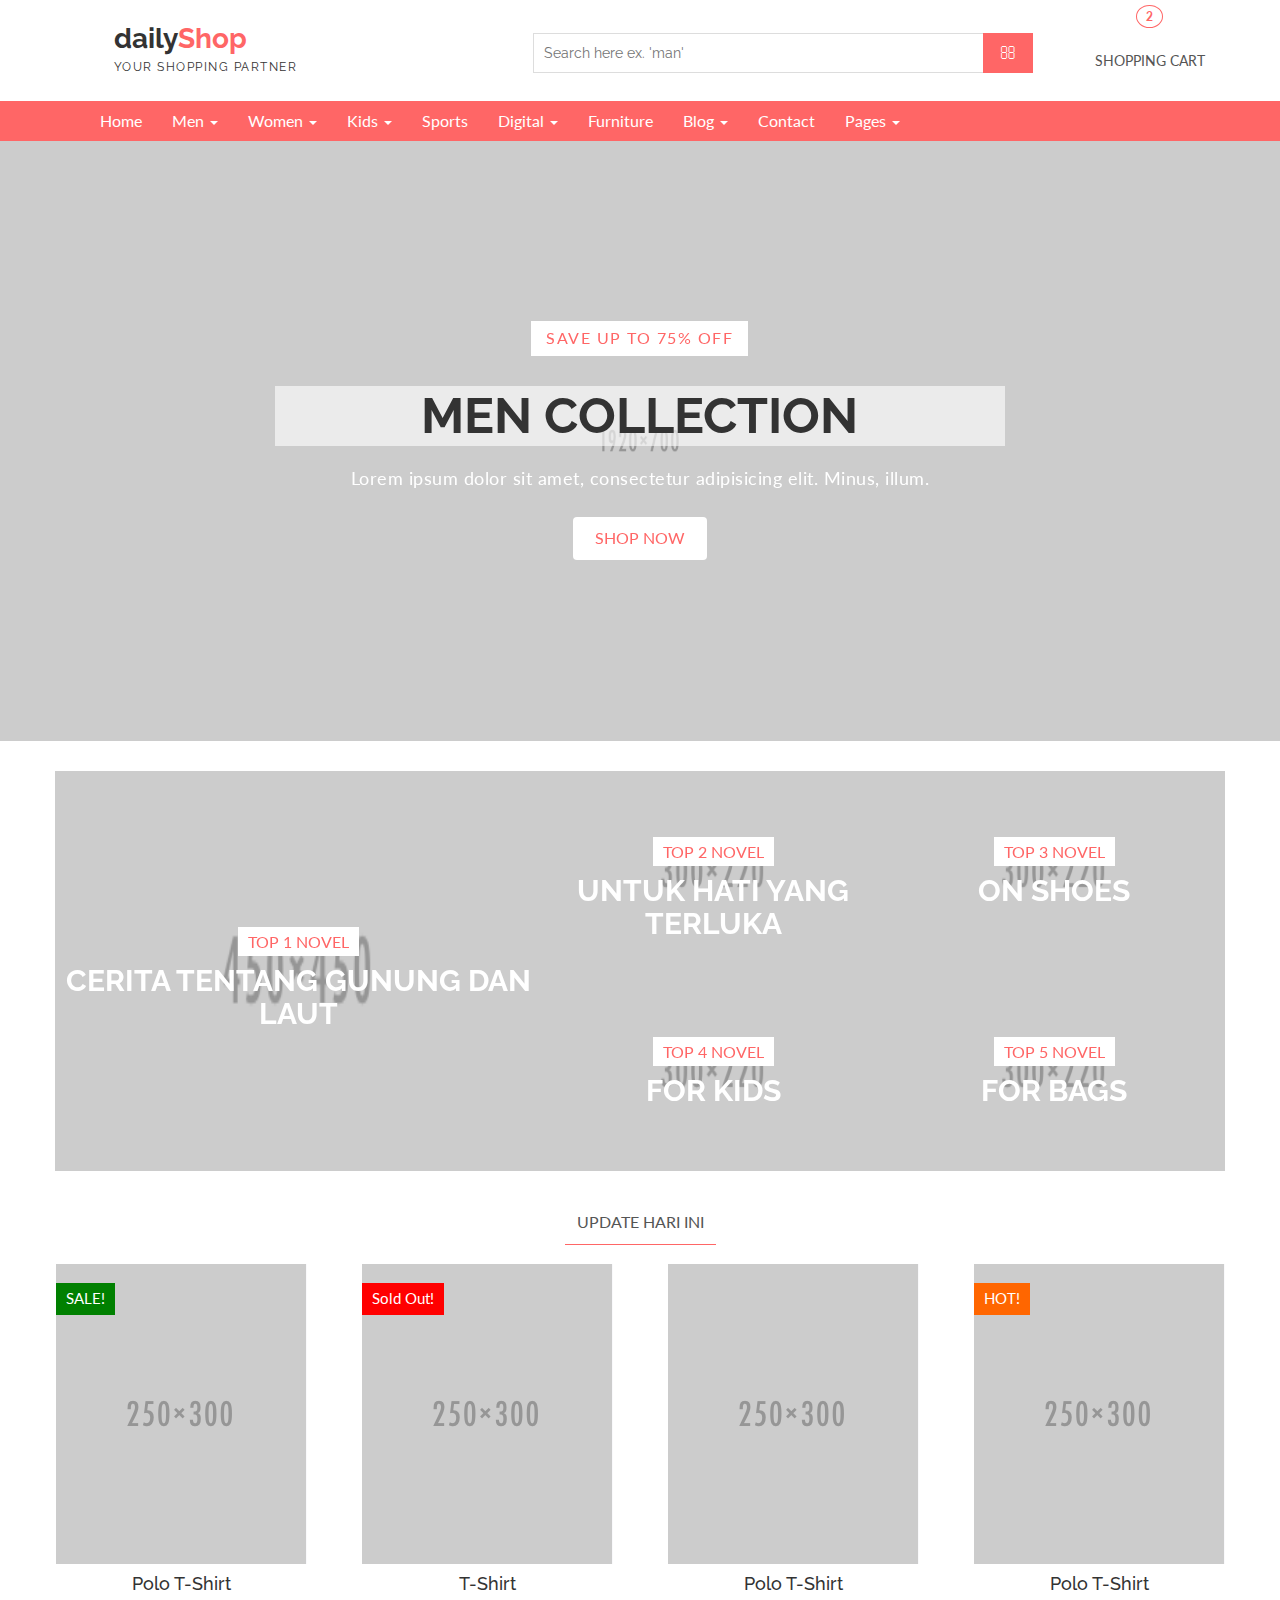
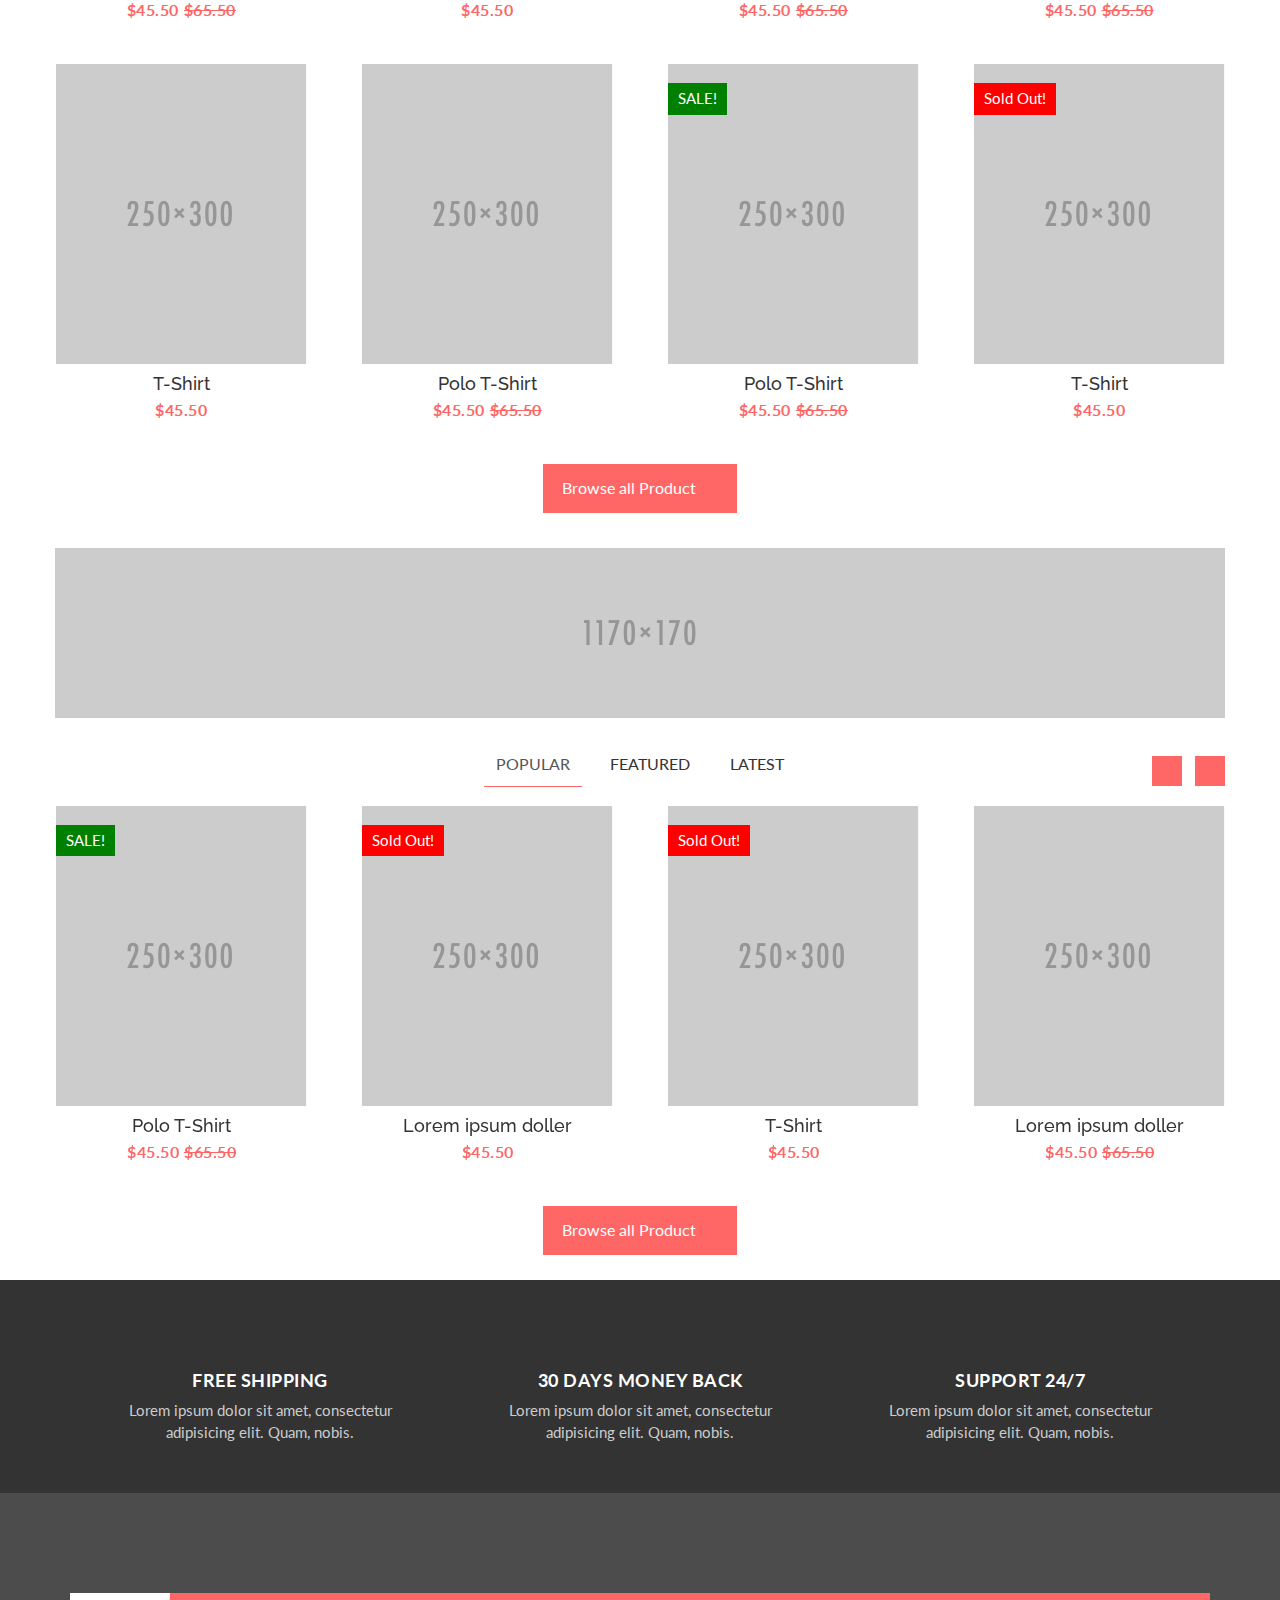
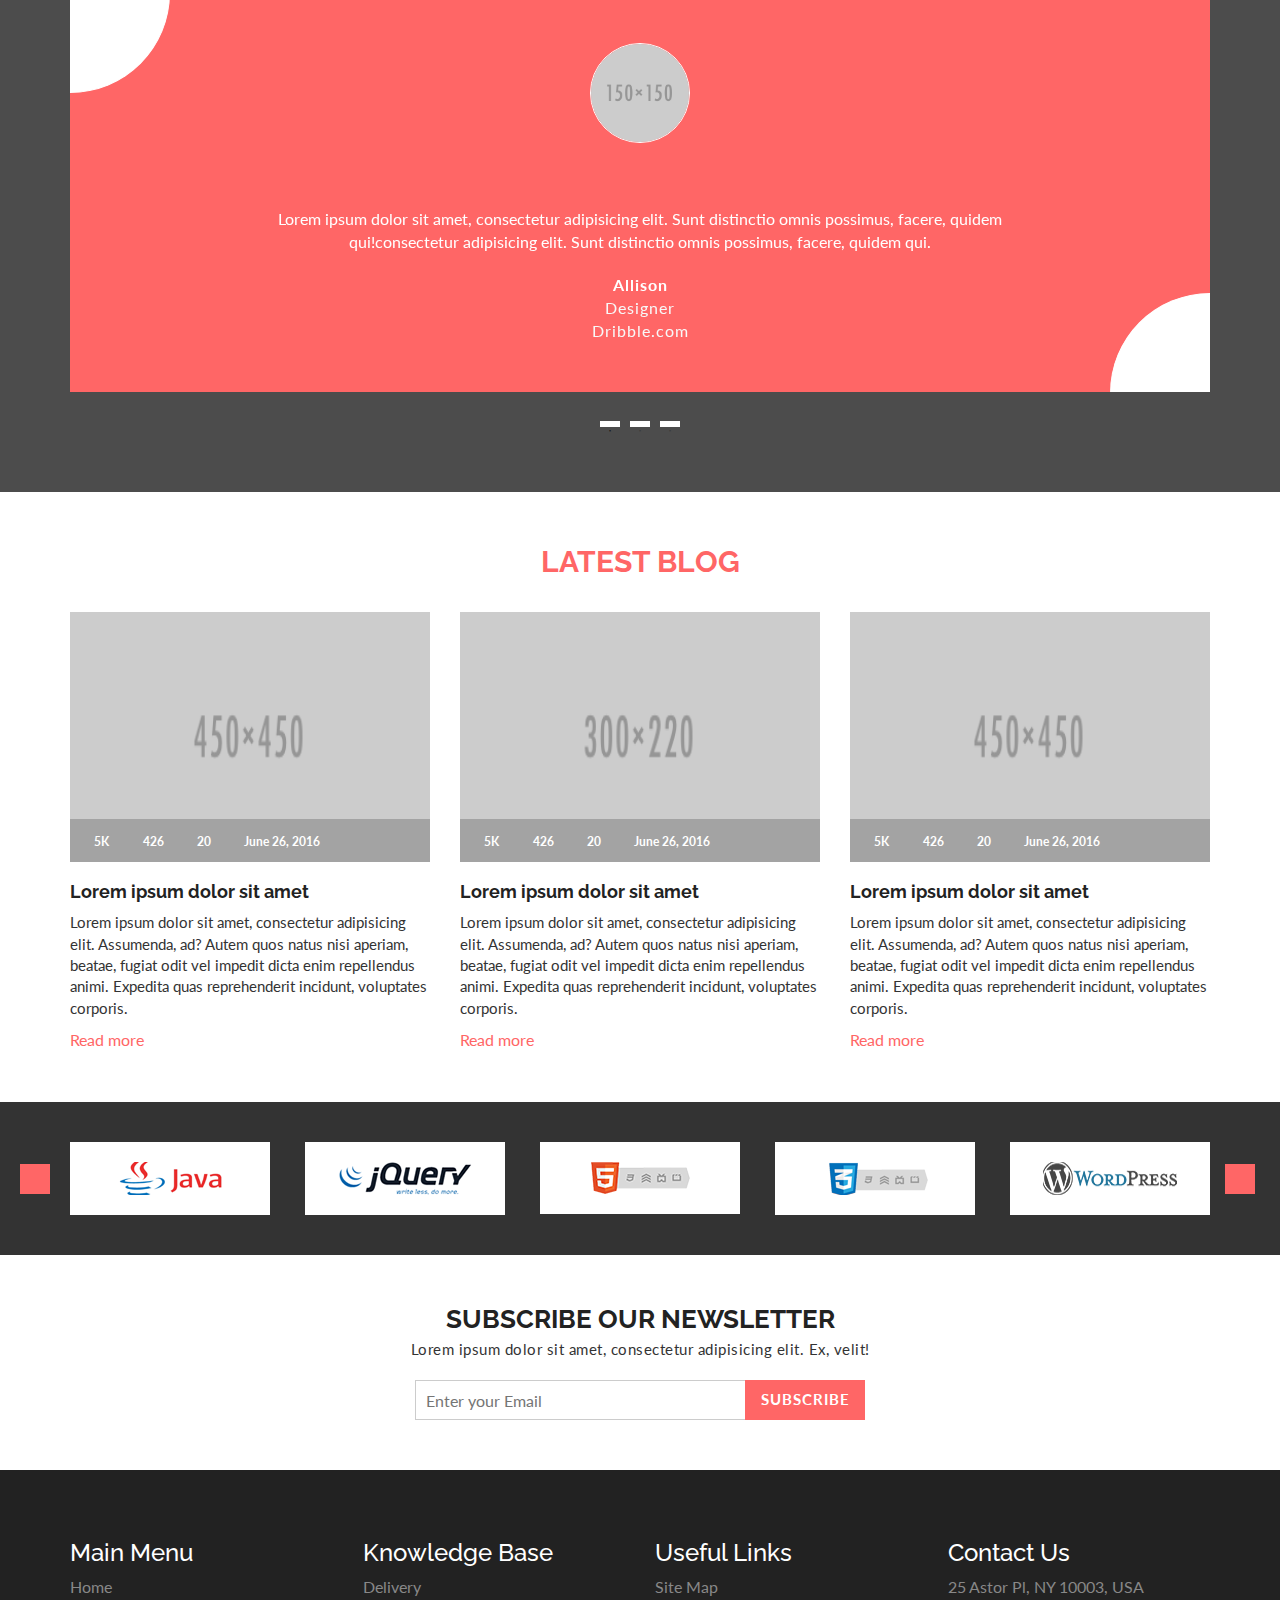
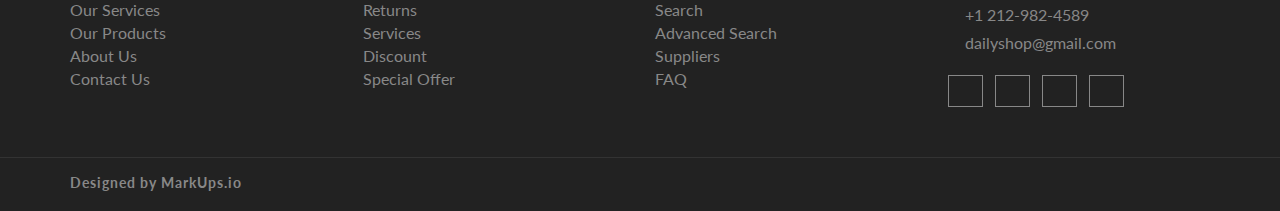
==== commit 0b943800: "update index.html sesuai di pc" ====
--- a/index.html
+++ b/index.html
@@ -4,7 +4,7 @@
     <meta charset="utf-8">
     <meta http-equiv="X-UA-Compatible" content="IE=edge">
     <meta name="viewport" content="width=device-width, initial-scale=1">    
-    <title>Daily Shop | Home</title>
+    <title>Kanopi | Home</title>
     
     <!-- Font awesome -->
     <link href="css/font-awesome.css" rel="stylesheet">
@@ -56,65 +56,6 @@
 
   <!-- Start header section -->
   <header id="aa-header">
-    <!-- start header top  -->
-    <div class="aa-header-top">
-      <div class="container">
-        <div class="row">
-          <div class="col-md-12">
-            <div class="aa-header-top-area">
-              <!-- start header top left -->
-              <div class="aa-header-top-left">
-                <!-- start language -->
-                <div class="aa-language">
-                  <div class="dropdown">
-                    <a class="btn dropdown-toggle" href="#" type="button" id="dropdownMenu1" data-toggle="dropdown" aria-haspopup="true" aria-expanded="true">
-                      <img src="img/flag/english.jpg" alt="english flag">ENGLISH
-                      <span class="caret"></span>
-                    </a>
-                    <ul class="dropdown-menu" aria-labelledby="dropdownMenu1">
-                      <li><a href="#"><img src="img/flag/french.jpg" alt="">FRENCH</a></li>
-                      <li><a href="#"><img src="img/flag/english.jpg" alt="">ENGLISH</a></li>
-                    </ul>
-                  </div>
-                </div>
-                <!-- / language -->
-
-                <!-- start currency -->
-                <div class="aa-currency">
-                  <div class="dropdown">
-                    <a class="btn dropdown-toggle" href="#" type="button" id="dropdownMenu1" data-toggle="dropdown" aria-haspopup="true" aria-expanded="true">
-                      <i class="fa fa-usd"></i>USD
-                      <span class="caret"></span>
-                    </a>
-                    <ul class="dropdown-menu" aria-labelledby="dropdownMenu1">
-                      <li><a href="#"><i class="fa fa-euro"></i>EURO</a></li>
-                      <li><a href="#"><i class="fa fa-jpy"></i>YEN</a></li>
-                    </ul>
-                  </div>
-                </div>
-                <!-- / currency -->
-                <!-- start cellphone -->
-                <div class="cellphone hidden-xs">
-                  <p><span class="fa fa-phone"></span>00-62-658-658</p>
-                </div>
-                <!-- / cellphone -->
-              </div>
-              <!-- / header top left -->
-              <div class="aa-header-top-right">
-                <ul class="aa-head-top-nav-right">
-                  <li><a href="account.html">My Account</a></li>
-                  <li class="hidden-xs"><a href="wishlist.html">Wishlist</a></li>
-                  <li class="hidden-xs"><a href="cart.html">My Cart</a></li>
-                  <li class="hidden-xs"><a href="checkout.html">Checkout</a></li>
-                  <li><a href="" data-toggle="modal" data-target="#login-modal">Login</a></li>
-                </ul>
-              </div>
-            </div>
-          </div>
-        </div>
-      </div>
-    </div>
-    <!-- / header top  -->
 
     <!-- start header bottom  -->
     <div class="aa-header-bottom">
@@ -408,8 +349,8 @@
                   <div class="aa-promo-banner">                    
                     <img src="img/promo-banner-1.jpg" alt="img">                    
                     <div class="aa-prom-content">
-                      <span>75% Off</span>
-                      <h4><a href="#">For Women</a></h4>                      
+                      <span>TOP 1 NOVEL</span>
+                      <h4><a href="#">Cerita Tentang Gunung dan Laut</a></h4>                      
                     </div>
                   </div>
                 </div>
@@ -421,8 +362,8 @@
                     <div class="aa-promo-banner">                      
                       <img src="img/promo-banner-3.jpg" alt="img">                      
                       <div class="aa-prom-content">
-                        <span>Exclusive Item</span>
-                        <h4><a href="#">For Men</a></h4>                        
+                        <span>TOP 2 NOVEL</span>
+                        <h4><a href="#">Untuk Hati yang Terluka</a></h4>                        
                       </div>
                     </div>
                   </div>
@@ -430,7 +371,7 @@
                     <div class="aa-promo-banner">                      
                       <img src="img/promo-banner-2.jpg" alt="img">                      
                       <div class="aa-prom-content">
-                        <span>Sale Off</span>
+                        <span>TOP 3 NOVEL</span>
                         <h4><a href="#">On Shoes</a></h4>                        
                       </div>
                     </div>
@@ -439,7 +380,7 @@
                     <div class="aa-promo-banner">                      
                       <img src="img/promo-banner-4.jpg" alt="img">                      
                       <div class="aa-prom-content">
-                        <span>New Arrivals</span>
+                        <span>TOP 4 NOVEL</span>
                         <h4><a href="#">For Kids</a></h4>                        
                       </div>
                     </div>
@@ -448,7 +389,7 @@
                     <div class="aa-promo-banner">                      
                       <img src="img/promo-banner-5.jpg" alt="img">                      
                       <div class="aa-prom-content">
-                        <span>25% Off</span>
+                        <span>TOP 5 NOVEL</span>
                         <h4><a href="#">For Bags</a></h4>                        
                       </div>
                     </div>
@@ -472,10 +413,7 @@
               <div class="aa-product-inner">
                 <!-- start prduct navigation -->
                  <ul class="nav nav-tabs aa-products-tab">
-                    <li class="active"><a href="#men" data-toggle="tab">Men</a></li>
-                    <li><a href="#women" data-toggle="tab">Women</a></li>
-                    <li><a href="#sports" data-toggle="tab">Sports</a></li>
-                    <li><a href="#electronics" data-toggle="tab">Electronics</a></li>
+                    <li class="active"><a href="#men" data-toggle="tab">UPDATE HARI INI</a></li>
                   </ul>
                   <!-- Tab panes -->
                   <div class="tab-content">
@@ -624,441 +562,7 @@
                       <a class="aa-browse-btn" href="#">Browse all Product <span class="fa fa-long-arrow-right"></span></a>
                     </div>
                     <!-- / men product category -->
-                    <!-- start women product category -->
-                    <div class="tab-pane fade" id="women">
-                      <ul class="aa-product-catg">
-                        <!-- start single product item -->
-                        <li>
-                          <figure>
-                            <a class="aa-product-img" href="#"><img src="img/women/girl-1.png" alt="polo shirt img"></a>
-                            <a class="aa-add-card-btn"href="#"><span class="fa fa-shopping-cart"></span>Add To Cart</a>
-                            <figcaption>
-                              <h4 class="aa-product-title"><a href="#">This is Title</a></h4>
-                              <span class="aa-product-price">$45.50</span><span class="aa-product-price"><del>$65.50</del></span>
-                            </figcaption>
-                          </figure>                         
-                          <div class="aa-product-hvr-content">
-                            <a href="#" data-toggle="tooltip" data-placement="top" title="Add to Wishlist"><span class="fa fa-heart-o"></span></a>
-                            <a href="#" data-toggle="tooltip" data-placement="top" title="Compare"><span class="fa fa-exchange"></span></a>
-                            <a href="#" data-toggle2="tooltip" data-placement="top" title="Quick View" data-toggle="modal" data-target="#quick-view-modal"><span class="fa fa-search"></span></a>                            
-                          </div>
-                          <!-- product badge -->
-                          <span class="aa-badge aa-sale" href="#">SALE!</span>
-                        </li>
-                        <!-- start single product item -->
-                        <li>
-                          <figure>
-                            <a class="aa-product-img" href="#"><img src="img/women/girl-2.png" alt="polo shirt img"></a>
-                            <a class="aa-add-card-btn"href="#"><span class="fa fa-shopping-cart"></span>Add To Cart</a>
-                            <figcaption>
-                              <h4 class="aa-product-title"><a href="#">Lorem ipsum doller</a></h4>
-                              <span class="aa-product-price">$45.50</span>
-                            </figcaption>
-                          </figure>                         
-                          <div class="aa-product-hvr-content">
-                            <a href="#" data-toggle="tooltip" data-placement="top" title="Add to Wishlist"><span class="fa fa-heart-o"></span></a>
-                            <a href="#" data-toggle="tooltip" data-placement="top" title="Compare"><span class="fa fa-exchange"></span></a>
-                            <a href="#" data-toggle2="tooltip" data-placement="top" title="Quick View" data-toggle="modal" data-target="#quick-view-modal"><span class="fa fa-search"></span></a>
-                          </div>
-                          <!-- product badge -->
-                           <span class="aa-badge aa-hot" href="#">HOT!</span>
-                        </li>
-                        <!-- start single product item -->
-                        <li>
-                          <figure>
-                            <a class="aa-product-img" href="#"><img src="img/women/girl-3.png" alt="polo shirt img"></a>
-                            <a class="aa-add-card-btn"href="#"><span class="fa fa-shopping-cart"></span>Add To Cart</a>
-                            <figcaption>
-                              <h4 class="aa-product-title"><a href="#">Lorem ipsum doller</a></h4>
-                              <span class="aa-product-price">$45.50</span><span class="aa-product-price"><del>$65.50</del></span>
-                            </figcaption>
-                          </figure>                         
-                          <div class="aa-product-hvr-content">
-                            <a href="#" data-toggle="tooltip" data-placement="top" title="Add to Wishlist"><span class="fa fa-heart-o"></span></a>
-                            <a href="#" data-toggle="tooltip" data-placement="top" title="Compare"><span class="fa fa-exchange"></span></a>
-                            <a href="#" data-toggle2="tooltip" data-placement="top" title="Quick View" data-toggle="modal" data-target="#quick-view-modal"><span class="fa fa-search"></span></a>
-                          </div>
-                        </li>
-                        <!-- start single product item -->
-                        <li>
-                          <figure>
-                            <a class="aa-product-img" href="#"><img src="img/women/girl-4.png" alt="polo shirt img"></a>
-                            <a class="aa-add-card-btn"href="#"><span class="fa fa-shopping-cart"></span>Add To Cart</a>
-                            <figcaption>
-                              <h4 class="aa-product-title"><a href="#">Lorem ipsum doller</a></h4>
-                              <span class="aa-product-price">$45.50</span><span class="aa-product-price"><del>$65.50</del></span>
-                            </figcaption>
-                          </figure>                          
-                          <div class="aa-product-hvr-content">
-                            <a href="#" data-toggle="tooltip" data-placement="top" title="Add to Wishlist"><span class="fa fa-heart-o"></span></a>
-                            <a href="#" data-toggle="tooltip" data-placement="top" title="Compare"><span class="fa fa-exchange"></span></a>
-                            <a href="#" data-toggle2="tooltip" data-placement="top" title="Quick View" data-toggle="modal" data-target="#quick-view-modal"><span class="fa fa-search"></span></a>
-                          </div>
-                          <!-- product badge -->
-                          <span class="aa-badge aa-sold-out" href="#">Sold Out!</span>
-                        </li>
-                        <!-- start single product item -->
-                        <li>
-                          <figure>
-                            <a class="aa-product-img" href="#"><img src="img/women/girl-5.png" alt="polo shirt img"></a>
-                            <a class="aa-add-card-btn"href="#"><span class="fa fa-shopping-cart"></span>Add To Cart</a>
-                            <figcaption>
-                              <h4 class="aa-product-title"><a href="#">Lorem ipsum doller</a></h4>
-                              <span class="aa-product-price">$45.50</span>
-                            </figcaption>
-                          </figure>
-                         
-                          <div class="aa-product-hvr-content">
-                           <a href="#" data-toggle="tooltip" data-placement="top" title="Add to Wishlist"><span class="fa fa-heart-o"></span></a>
-                            <a href="#" data-toggle="tooltip" data-placement="top" title="Compare"><span class="fa fa-exchange"></span></a>
-                            <a href="#" data-toggle2="tooltip" data-placement="top" title="Quick View" data-toggle="modal" data-target="#quick-view-modal"><span class="fa fa-search"></span></a>
-                          </div>
-                        </li>
-                        <!-- start single product item -->
-                        <li>
-                          <figure>
-                            <a class="aa-product-img" href="#"><img src="img/women/girl-6.png" alt="polo shirt img"></a>
-                            <a class="aa-add-card-btn"href="#"><span class="fa fa-shopping-cart"></span>Add To Cart</a>
-                            <figcaption>
-                              <h4 class="aa-product-title"><a href="#">Lorem ipsum doller</a></h4>
-                              <span class="aa-product-price">$45.50</span><span class="aa-product-price"><del>$65.50</del></span>
-                            </figcaption>
-                          </figure>                          
-                          <div class="aa-product-hvr-content">
-                            <a href="#" data-toggle="tooltip" data-placement="top" title="Add to Wishlist"><span class="fa fa-heart-o"></span></a>
-                            <a href="#" data-toggle="tooltip" data-placement="top" title="Compare"><span class="fa fa-exchange"></span></a>
-                            <a href="#" data-toggle2="tooltip" data-placement="top" title="Quick View" data-toggle="modal" data-target="#quick-view-modal"><span class="fa fa-search"></span></a>
-                          </div>
-                        </li>
-                        <!-- start single product item -->
-                        <li>
-                          <figure>
-                            <a class="aa-product-img" href="#"><img src="img/women/girl-7.png" alt="polo shirt img"></a>
-                            <a class="aa-add-card-btn"href="#"><span class="fa fa-shopping-cart"></span>Add To Cart</a>
-                            <figcaption>
-                              <h4 class="aa-product-title"><a href="#">Lorem ipsum doller</a></h4>
-                              <span class="aa-product-price">$45.50</span><span class="aa-product-price"><del>$65.50</del></span>
-                            </figcaption>
-                          </figure>                          
-                          <div class="aa-product-hvr-content">
-                            <a href="#" data-toggle="tooltip" data-placement="top" title="Add to Wishlist"><span class="fa fa-heart-o"></span></a>
-                            <a href="#" data-toggle="tooltip" data-placement="top" title="Compare"><span class="fa fa-exchange"></span></a>
-                           <a href="#" data-toggle2="tooltip" data-placement="top" title="Quick View" data-toggle="modal" data-target="#quick-view-modal"><span class="fa fa-search"></span></a>
-                          </div>
-                          <!-- product badge -->
-                          <span class="aa-badge aa-sale" href="#">SALE!</span>
-                        </li>
-                        <!-- start single product item -->
-                        <li>
-                          <figure>
-                            <a class="aa-product-img" href="#"><img src="img/women/girl-1.png" alt="polo shirt img"></a>
-                            <a class="aa-add-card-btn"href="#"><span class="fa fa-shopping-cart"></span>Add To Cart</a>
-                            <figcaption>
-                              <h4 class="aa-product-title"><a href="#">Lorem ipsum doller</a></h4>
-                              <span class="aa-product-price">$45.50</span>
-                            </figcaption>
-                          </figure>                         
-                          <div class="aa-product-hvr-content">
-                            <a href="#" data-toggle="tooltip" data-placement="top" title="Add to Wishlist"><span class="fa fa-heart-o"></span></a>
-                            <a href="#" data-toggle="tooltip" data-placement="top" title="Compare"><span class="fa fa-exchange"></span></a>
-                            <a href="#" data-toggle2="tooltip" data-placement="top" title="Quick View" data-toggle="modal" data-target="#quick-view-modal"><span class="fa fa-search"></span></a>
-                          </div>
-                          <!-- product badge -->
-                           <span class="aa-badge aa-sold-out" href="#">Sold Out!</span>
-                        </li>                        
-                      </ul>
-                      <a class="aa-browse-btn" href="#">Browse all Product <span class="fa fa-long-arrow-right"></span></a>
-                    </div>
-                    <!-- / women product category -->
-                    <!-- start sports product category -->
-                    <div class="tab-pane fade" id="sports">
-                      <ul class="aa-product-catg">
-                        <!-- start single product item -->
-                        <li>
-                          <figure>
-                            <a class="aa-product-img" href="#"><img src="img/sports/sport-1.png" alt="polo shirt img"></a>
-                            <a class="aa-add-card-btn"href="#"><span class="fa fa-shopping-cart"></span>Add To Cart</a>
-                            <figcaption>
-                              <h4 class="aa-product-title"><a href="#">This is Title</a></h4>
-                              <span class="aa-product-price">$45.50</span><span class="aa-product-price"><del>$65.50</del></span>
-                            </figcaption>
-                          </figure>                         
-                          <div class="aa-product-hvr-content">
-                            <a href="#" data-toggle="tooltip" data-placement="top" title="Add to Wishlist"><span class="fa fa-heart-o"></span></a>
-                            <a href="#" data-toggle="tooltip" data-placement="top" title="Compare"><span class="fa fa-exchange"></span></a>
-                            <a href="#" data-toggle2="tooltip" data-placement="top" title="Quick View" data-toggle="modal" data-target="#quick-view-modal"><span class="fa fa-search"></span></a>                          
-                          </div>
-                          <!-- product badge -->
-                          <span class="aa-badge aa-sale" href="#">SALE!</span>
-                        </li>
-                        <!-- start single product item -->
-                        <li>
-                          <figure>
-                            <a class="aa-product-img" href="#"><img src="img/sports/sport-2.png" alt="polo shirt img"></a>
-                            <a class="aa-add-card-btn"href="#"><span class="fa fa-shopping-cart"></span>Add To Cart</a>
-                            <figcaption>
-                              <h4 class="aa-product-title"><a href="#">Lorem ipsum doller</a></h4>
-                              <span class="aa-product-price">$45.50</span>
-                            </figcaption>
-                          </figure>                         
-                          <div class="aa-product-hvr-content">
-                            <a href="#" data-toggle="tooltip" data-placement="top" title="Add to Wishlist"><span class="fa fa-heart-o"></span></a>
-                            <a href="#" data-toggle="tooltip" data-placement="top" title="Compare"><span class="fa fa-exchange"></span></a>
-                            <a href="#" data-toggle2="tooltip" data-placement="top" title="Quick View" data-toggle="modal" data-target="#quick-view-modal"><span class="fa fa-search"></span></a>
-                          </div>
-                          <!-- product badge -->
-                           <span class="aa-badge aa-sold-out" href="#">Sold Out!</span>
-                        </li>
-                        <!-- start single product item -->
-                        <li>
-                          <figure>
-                            <a class="aa-product-img" href="#"><img src="img/sports/sport-3.png" alt="polo shirt img"></a>
-                            <a class="aa-add-card-btn"href="#"><span class="fa fa-shopping-cart"></span>Add To Cart</a>
-                            <figcaption>
-                              <h4 class="aa-product-title"><a href="#">Lorem ipsum doller</a></h4>
-                              <span class="aa-product-price">$45.50</span><span class="aa-product-price"><del>$65.50</del></span>
-                            </figcaption>
-                          </figure>                          
-                          <div class="aa-product-hvr-content">
-                            <a href="#" data-toggle="tooltip" data-placement="top" title="Add to Wishlist"><span class="fa fa-heart-o"></span></a>
-                            <a href="#" data-toggle="tooltip" data-placement="top" title="Compare"><span class="fa fa-exchange"></span></a>
-                            <a href="#" data-toggle2="tooltip" data-placement="top" title="Quick View" data-toggle="modal" data-target="#quick-view-modal"><span class="fa fa-search"></span></a>
-                          </div>
-                        </li>
-                        <!-- start single product item -->
-                        <li>
-                          <figure>
-                            <a class="aa-product-img" href="#"><img src="img/sports/sport-4.png" alt="polo shirt img"></a>
-                            <a class="aa-add-card-btn"href="#"><span class="fa fa-shopping-cart"></span>Add To Cart</a>
-                            <figcaption>
-                              <h4 class="aa-product-title"><a href="#">Lorem ipsum doller</a></h4>
-                              <span class="aa-product-price">$45.50</span><span class="aa-product-price"><del>$65.50</del></span>
-                            </figcaption>
-                          </figure>                         
-                          <div class="aa-product-hvr-content">
-                            <a href="#" data-toggle="tooltip" data-placement="top" title="Add to Wishlist"><span class="fa fa-heart-o"></span></a>
-                            <a href="#" data-toggle="tooltip" data-placement="top" title="Compare"><span class="fa fa-exchange"></span></a>
-                            <a href="#" data-toggle2="tooltip" data-placement="top" title="Quick View" data-toggle="modal" data-target="#quick-view-modal"><span class="fa fa-search"></span></a>
-                          </div>
-                          <!-- product badge -->
-                          <span class="aa-badge aa-hot" href="#">HOT!</span>
-                        </li>
-                        <!-- start single product item -->
-                        <li>
-                          <figure>
-                            <a class="aa-product-img" href="#"><img src="img/sports/sport-5.png" alt="polo shirt img"></a>
-                            <a class="aa-add-card-btn"href="#"><span class="fa fa-shopping-cart"></span>Add To Cart</a>
-                            <figcaption>
-                              <h4 class="aa-product-title"><a href="#">Lorem ipsum doller</a></h4>
-                              <span class="aa-product-price">$45.50</span>
-                            </figcaption>
-                          </figure>                          
-                          <div class="aa-product-hvr-content">
-                           <a href="#" data-toggle="tooltip" data-placement="top" title="Add to Wishlist"><span class="fa fa-heart-o"></span></a>
-                            <a href="#" data-toggle="tooltip" data-placement="top" title="Compare"><span class="fa fa-exchange"></span></a>
-                            <a href="#" data-toggle2="tooltip" data-placement="top" title="Quick View" data-toggle="modal" data-target="#quick-view-modal"><span class="fa fa-search"></span></a>
-                          </div>
-                        </li>
-                        <!-- start single product item -->
-                        <li>
-                          <figure>
-                            <a class="aa-product-img" href="#"><img src="img/sports/sport-6.png" alt="polo shirt img"></a>
-                            <a class="aa-add-card-btn"href="#"><span class="fa fa-shopping-cart"></span>Add To Cart</a>
-                            <figcaption>
-                              <h4 class="aa-product-title"><a href="#">Lorem ipsum doller</a></h4>
-                              <span class="aa-product-price">$45.50</span><span class="aa-product-price"><del>$65.50</del></span>
-                            </figcaption>
-                          </figure>                         
-                          <div class="aa-product-hvr-content">
-                            <a href="#" data-toggle="tooltip" data-placement="top" title="Add to Wishlist"><span class="fa fa-heart-o"></span></a>
-                            <a href="#" data-toggle="tooltip" data-placement="top" title="Compare"><span class="fa fa-exchange"></span></a>
-                            <a href="#" data-toggle2="tooltip" data-placement="top" title="Quick View" data-toggle="modal" data-target="#quick-view-modal"><span class="fa fa-search"></span></a>
-                          </div>
-                        </li>
-                        <!-- start single product item -->
-                        <li>
-                          <figure>
-                            <a class="aa-product-img" href="#"><img src="img/sports/sport-7.png" alt="polo shirt img"></a>
-                            <a class="aa-add-card-btn"href="#"><span class="fa fa-shopping-cart"></span>Add To Cart</a>
-                            <figcaption>
-                              <h4 class="aa-product-title"><a href="#">Lorem ipsum doller</a></h4>
-                              <span class="aa-product-price">$45.50</span><span class="aa-product-price"><del>$65.50</del></span>
-                            </figcaption>
-                          </figure>                          
-                          <div class="aa-product-hvr-content">
-                            <a href="#" data-toggle="tooltip" data-placement="top" title="Add to Wishlist"><span class="fa fa-heart-o"></span></a>
-                            <a href="#" data-toggle="tooltip" data-placement="top" title="Compare"><span class="fa fa-exchange"></span></a>
-                           <a href="#" data-toggle2="tooltip" data-placement="top" title="Quick View" data-toggle="modal" data-target="#quick-view-modal"><span class="fa fa-search"></span></a>
-                          </div>
-                          <!-- product badge -->
-                          <span class="aa-badge aa-sale" href="#">SALE!</span>
-                        </li>
-                        <!-- start single product item -->
-                        <li>
-                          <figure>
-                            <a class="aa-product-img" href="#"><img src="img/sports/sport-8.png" alt="polo shirt img"></a>
-                            <a class="aa-add-card-btn"href="#"><span class="fa fa-shopping-cart"></span>Add To Cart</a>
-                            <figcaption>
-                              <h4 class="aa-product-title"><a href="#">Lorem ipsum doller</a></h4>
-                              <span class="aa-product-price">$45.50</span>
-                            </figcaption>
-                          </figure>                         
-                          <div class="aa-product-hvr-content">
-                            <a href="#" data-toggle="tooltip" data-placement="top" title="Add to Wishlist"><span class="fa fa-heart-o"></span></a>
-                            <a href="#" data-toggle="tooltip" data-placement="top" title="Compare"><span class="fa fa-exchange"></span></a>
-                            <a href="#" data-toggle2="tooltip" data-placement="top" title="Quick View" data-toggle="modal" data-target="#quick-view-modal"><span class="fa fa-search"></span></a>
-                          </div>
-                          <!-- product badge -->
-                           <span class="aa-badge aa-sold-out" href="#">Sold Out!</span>
-                        </li>                        
-                      </ul>
-                    </div>
-                    <!-- / sports product category -->
-                    <!-- start electronic product category -->
-                    <div class="tab-pane fade" id="electronics">
-                       <ul class="aa-product-catg">
-                        <!-- start single product item -->
-                        <li>
-                          <figure>
-                            <a class="aa-product-img" href="#"><img src="img/electronics/electronic-1.png" alt="polo shirt img"></a>
-                            <a class="aa-add-card-btn"href="#"><span class="fa fa-shopping-cart"></span>Add To Cart</a>
-                            <figcaption>
-                              <h4 class="aa-product-title"><a href="#">This is Title</a></h4>
-                              <span class="aa-product-price">$45.50</span><span class="aa-product-price"><del>$65.50</del></span>
-                            </figcaption>
-                          </figure>                         
-                          <div class="aa-product-hvr-content">
-                            <a href="#" data-toggle="tooltip" data-placement="top" title="Add to Wishlist"><span class="fa fa-heart-o"></span></a>
-                            <a href="#" data-toggle="tooltip" data-placement="top" title="Compare"><span class="fa fa-exchange"></span></a>
-                            <a href="#" data-toggle2="tooltip" data-placement="top" title="Quick View" data-toggle="modal" data-target="#quick-view-modal"><span class="fa fa-search"></span></a>                            
-                          </div>
-                          <!-- product badge -->
-                          <span class="aa-badge aa-sale" href="#">SALE!</span>
-                        </li>
-                        <!-- start single product item -->
-                        <li>
-                          <figure>
-                            <a class="aa-product-img" href="#"><img src="img/electronics/electronic-2.png" alt="polo shirt img"></a>
-                            <a class="aa-add-card-btn"href="#"><span class="fa fa-shopping-cart"></span>Add To Cart</a>
-                            <figcaption>
-                              <h4 class="aa-product-title"><a href="#">Lorem ipsum doller</a></h4>
-                              <span class="aa-product-price">$45.50</span>
-                            </figcaption>
-                          </figure>                         
-                          <div class="aa-product-hvr-content">
-                            <a href="#" data-toggle="tooltip" data-placement="top" title="Add to Wishlist"><span class="fa fa-heart-o"></span></a>
-                            <a href="#" data-toggle="tooltip" data-placement="top" title="Compare"><span class="fa fa-exchange"></span></a>
-                            <a href="#" data-toggle2="tooltip" data-placement="top" title="Quick View" data-toggle="modal" data-target="#quick-view-modal"><span class="fa fa-search"></span></a>
-                          </div>
-                          <!-- product badge -->
-                           <span class="aa-badge aa-sold-out" href="#">Sold Out!</span>
-                        </li>
-                        <!-- start single product item -->
-                        <li>
-                          <figure>
-                            <a class="aa-product-img" href="#"><img src="img/electronics/electronic-3.png" alt="polo shirt img"></a>
-                            <a class="aa-add-card-btn"href="#"><span class="fa fa-shopping-cart"></span>Add To Cart</a>
-                            <figcaption>
-                              <h4 class="aa-product-title"><a href="#">Lorem ipsum doller</a></h4>
-                              <span class="aa-product-price">$45.50</span><span class="aa-product-price"><del>$65.50</del></span>
-                            </figcaption>
-                          </figure>                          
-                          <div class="aa-product-hvr-content">
-                            <a href="#" data-toggle="tooltip" data-placement="top" title="Add to Wishlist"><span class="fa fa-heart-o"></span></a>
-                            <a href="#" data-toggle="tooltip" data-placement="top" title="Compare"><span class="fa fa-exchange"></span></a>
-                            <a href="#" data-toggle2="tooltip" data-placement="top" title="Quick View" data-toggle="modal" data-target="#quick-view-modal"><span class="fa fa-search"></span></a>
-                          </div>
-                        </li>
-                        <!-- start single product item -->
-                        <li>
-                          <figure>
-                            <a class="aa-product-img" href="#"><img src="img/electronics/electronic-4.png" alt="polo shirt img"></a>
-                            <a class="aa-add-card-btn"href="#"><span class="fa fa-shopping-cart"></span>Add To Cart</a>
-                            <figcaption>
-                              <h4 class="aa-product-title"><a href="#">Lorem ipsum doller</a></h4>
-                              <span class="aa-product-price">$45.50</span><span class="aa-product-price"><del>$65.50</del></span>
-                            </figcaption>
-                          </figure>                          
-                          <div class="aa-product-hvr-content">
-                            <a href="#" data-toggle="tooltip" data-placement="top" title="Add to Wishlist"><span class="fa fa-heart-o"></span></a>
-                            <a href="#" data-toggle="tooltip" data-placement="top" title="Compare"><span class="fa fa-exchange"></span></a>
-                            <a href="#" data-toggle2="tooltip" data-placement="top" title="Quick View" data-toggle="modal" data-target="#quick-view-modal"><span class="fa fa-search"></span></a>
-                          </div>
-                          <!-- product badge -->
-                          <span class="aa-badge aa-hot" href="#">HOT!</span>
-                        </li>
-                        <!-- start single product item -->
-                        <li>
-                          <figure>
-                            <a class="aa-product-img" href="#"><img src="img/electronics/electronic-5.png" alt="polo shirt img"></a>
-                            <a class="aa-add-card-btn"href="#"><span class="fa fa-shopping-cart"></span>Add To Cart</a>
-                            <figcaption>
-                              <h4 class="aa-product-title"><a href="#">Lorem ipsum doller</a></h4>
-                              <span class="aa-product-price">$45.50</span>
-                            </figcaption>
-                          </figure>                         
-                          <div class="aa-product-hvr-content">
-                           <a href="#" data-toggle="tooltip" data-placement="top" title="Add to Wishlist"><span class="fa fa-heart-o"></span></a>
-                            <a href="#" data-toggle="tooltip" data-placement="top" title="Compare"><span class="fa fa-exchange"></span></a>
-                            <a href="#" data-toggle2="tooltip" data-placement="top" title="Quick View" data-toggle="modal" data-target="#quick-view-modal"><span class="fa fa-search"></span></a>
-                          </div>
-                        </li>
-                        <!-- start single product item -->
-                        <li>
-                          <figure>
-                            <a class="aa-product-img" href="#"><img src="img/electronics/electronic-6.png" alt="polo shirt img"></a>
-                            <a class="aa-add-card-btn"href="#"><span class="fa fa-shopping-cart"></span>Add To Cart</a>
-                            <figcaption>
-                              <h4 class="aa-product-title"><a href="#">Lorem ipsum doller</a></h4>
-                              <span class="aa-product-price">$45.50</span><span class="aa-product-price"><del>$65.50</del></span>
-                            </figcaption>
-                          </figure>                         
-                          <div class="aa-product-hvr-content">
-                            <a href="#" data-toggle="tooltip" data-placement="top" title="Add to Wishlist"><span class="fa fa-heart-o"></span></a>
-                            <a href="#" data-toggle="tooltip" data-placement="top" title="Compare"><span class="fa fa-exchange"></span></a>
-                            <a href="#" data-toggle2="tooltip" data-placement="top" title="Quick View" data-toggle="modal" data-target="#quick-view-modal"><span class="fa fa-search"></span></a>
-                          </div>
-                        </li>
-                        <!-- start single product item -->
-                        <li>
-                          <figure>
-                            <a class="aa-product-img" href="#"><img src="img/electronics/electronic-7.png" alt="polo shirt img"></a>
-                            <a class="aa-add-card-btn"href="#"><span class="fa fa-shopping-cart"></span>Add To Cart</a>
-                            <figcaption>
-                              <h4 class="aa-product-title"><a href="#">Lorem ipsum doller</a></h4>
-                              <span class="aa-product-price">$45.50</span><span class="aa-product-price"><del>$65.50</del></span>
-                            </figcaption>
-                          </figure>                          
-                          <div class="aa-product-hvr-content">
-                            <a href="#" data-toggle="tooltip" data-placement="top" title="Add to Wishlist"><span class="fa fa-heart-o"></span></a>
-                            <a href="#" data-toggle="tooltip" data-placement="top" title="Compare"><span class="fa fa-exchange"></span></a>
-                           <a href="#" data-toggle2="tooltip" data-placement="top" title="Quick View" data-toggle="modal" data-target="#quick-view-modal"><span class="fa fa-search"></span></a>
-                          </div>
-                          <!-- product badge -->
-                          <span class="aa-badge aa-sale" href="#">SALE!</span>
-                        </li>
-                        <!-- start single product item -->
-                        <li>
-                          <figure>
-                            <a class="aa-product-img" href="#"><img src="img/electronics/electronic-8.png" alt="polo shirt img"></a>
-                            <a class="aa-add-card-btn"href="#"><span class="fa fa-shopping-cart"></span>Add To Cart</a>
-                            <figcaption>
-                              <h4 class="aa-product-title"><a href="#">Lorem ipsum doller</a></h4>
-                              <span class="aa-product-price">$45.50</span>
-                            </figcaption>
-                          </figure>                          
-                          <div class="aa-product-hvr-content">
-                            <a href="#" data-toggle="tooltip" data-placement="top" title="Add to Wishlist"><span class="fa fa-heart-o"></span></a>
-                            <a href="#" data-toggle="tooltip" data-placement="top" title="Compare"><span class="fa fa-exchange"></span></a>
-                            <a href="#" data-toggle2="tooltip" data-placement="top" title="Quick View" data-toggle="modal" data-target="#quick-view-modal"><span class="fa fa-search"></span></a>
-                          </div>
-                          <!-- product badge -->
-                           <span class="aa-badge aa-sold-out" href="#">Sold Out!</span>
-                        </li>                        
-                      </ul>
-                      <a class="aa-browse-btn" href="#">Browse all Product <span class="fa fa-long-arrow-right"></span></a>
-                    </div>
-                    <!-- / electronic product category -->
+                   
                   </div>
                   <!-- quick view modal -->                  
                   <div class="modal fade" id="quick-view-modal" tabindex="-1" role="dialog" aria-labelledby="myModalLabel" aria-hidden="true">
@@ -1977,4 +1481,4 @@
   <script src="js/custom.js"></script> 
 
   </body>
-</html>+</html>
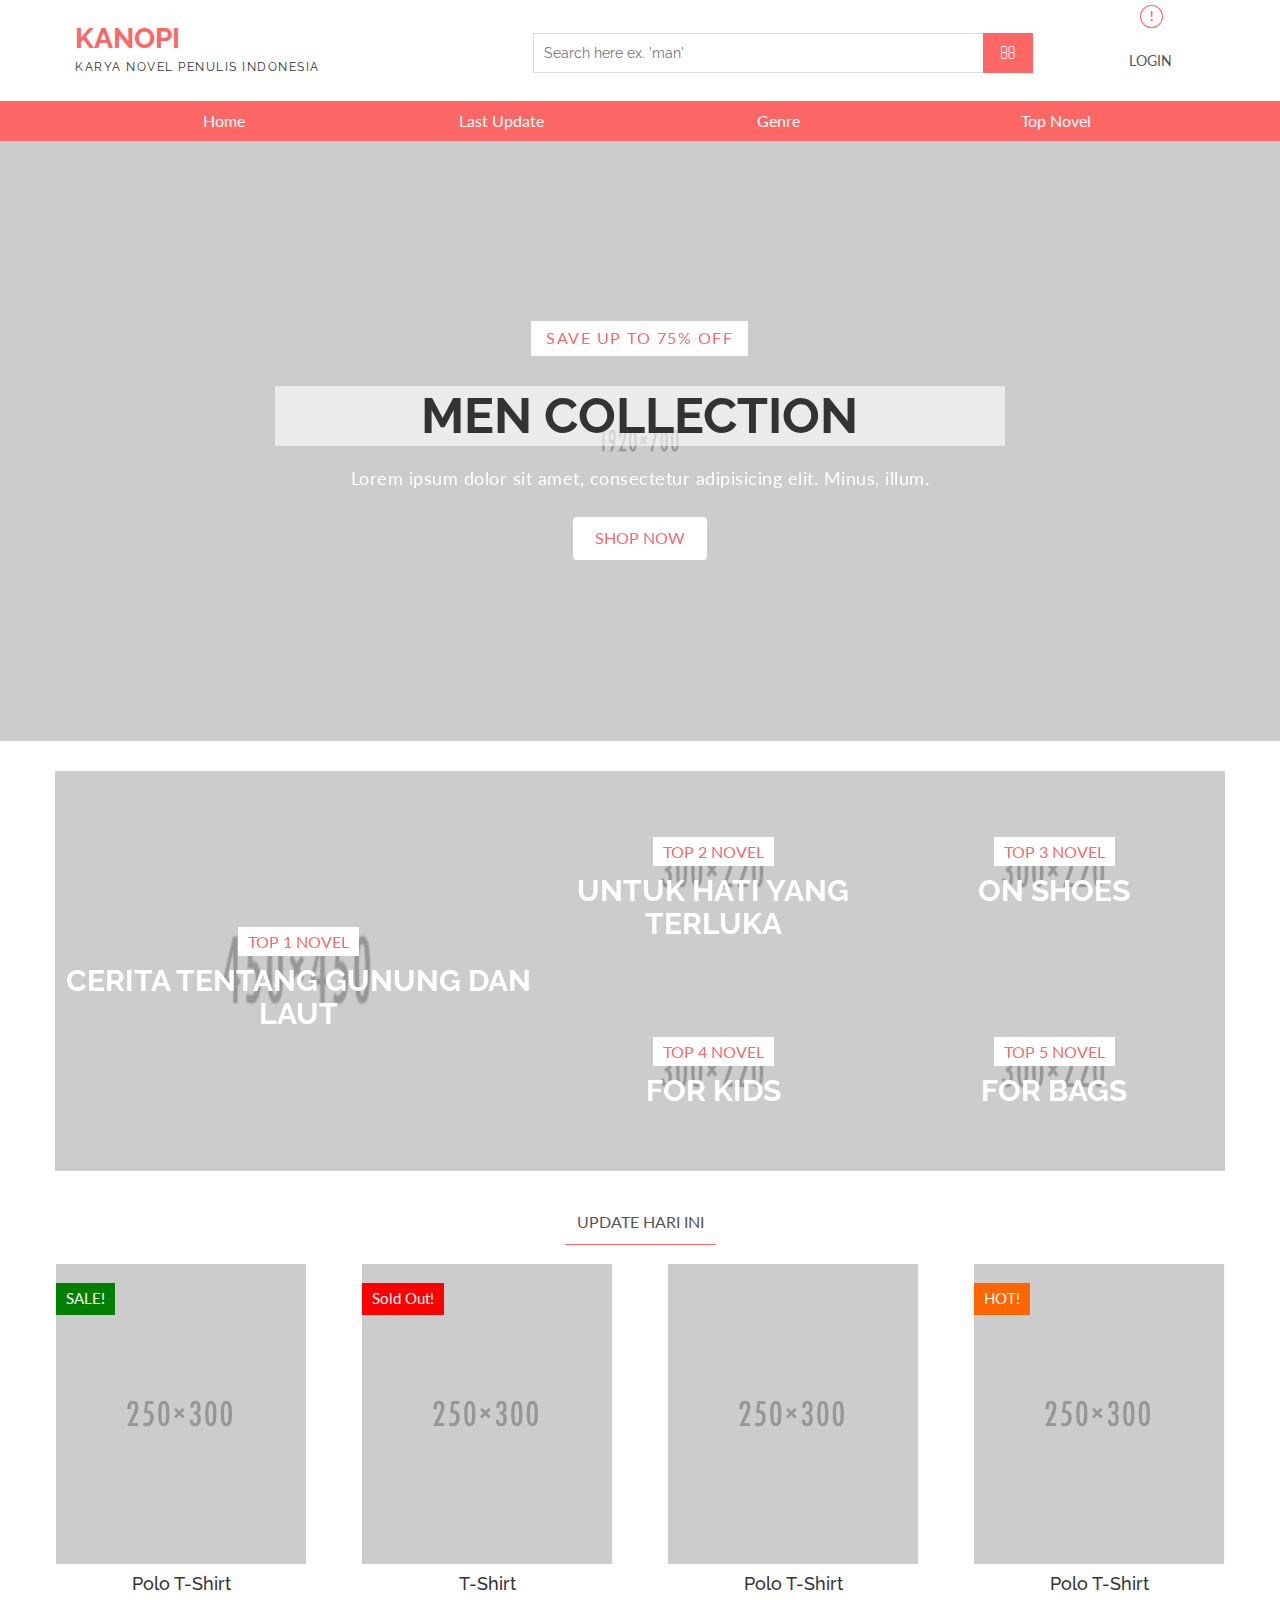
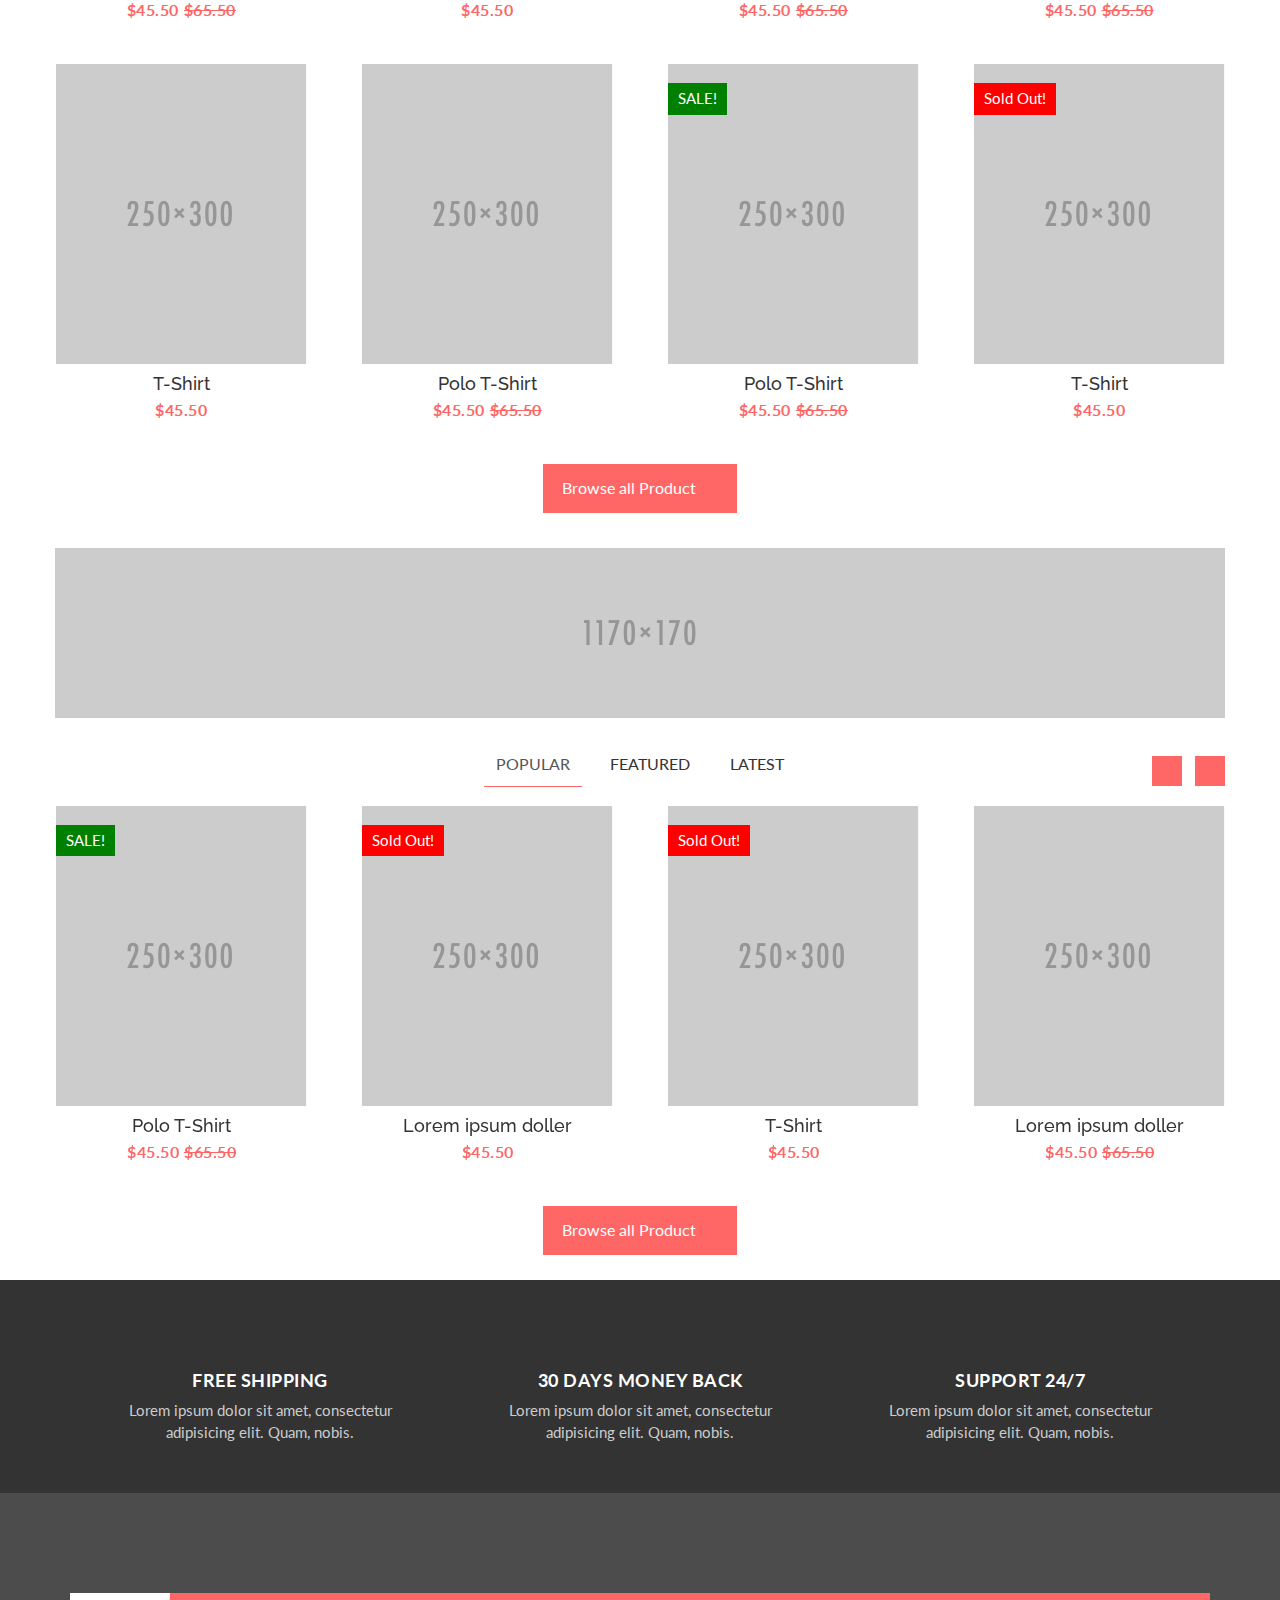
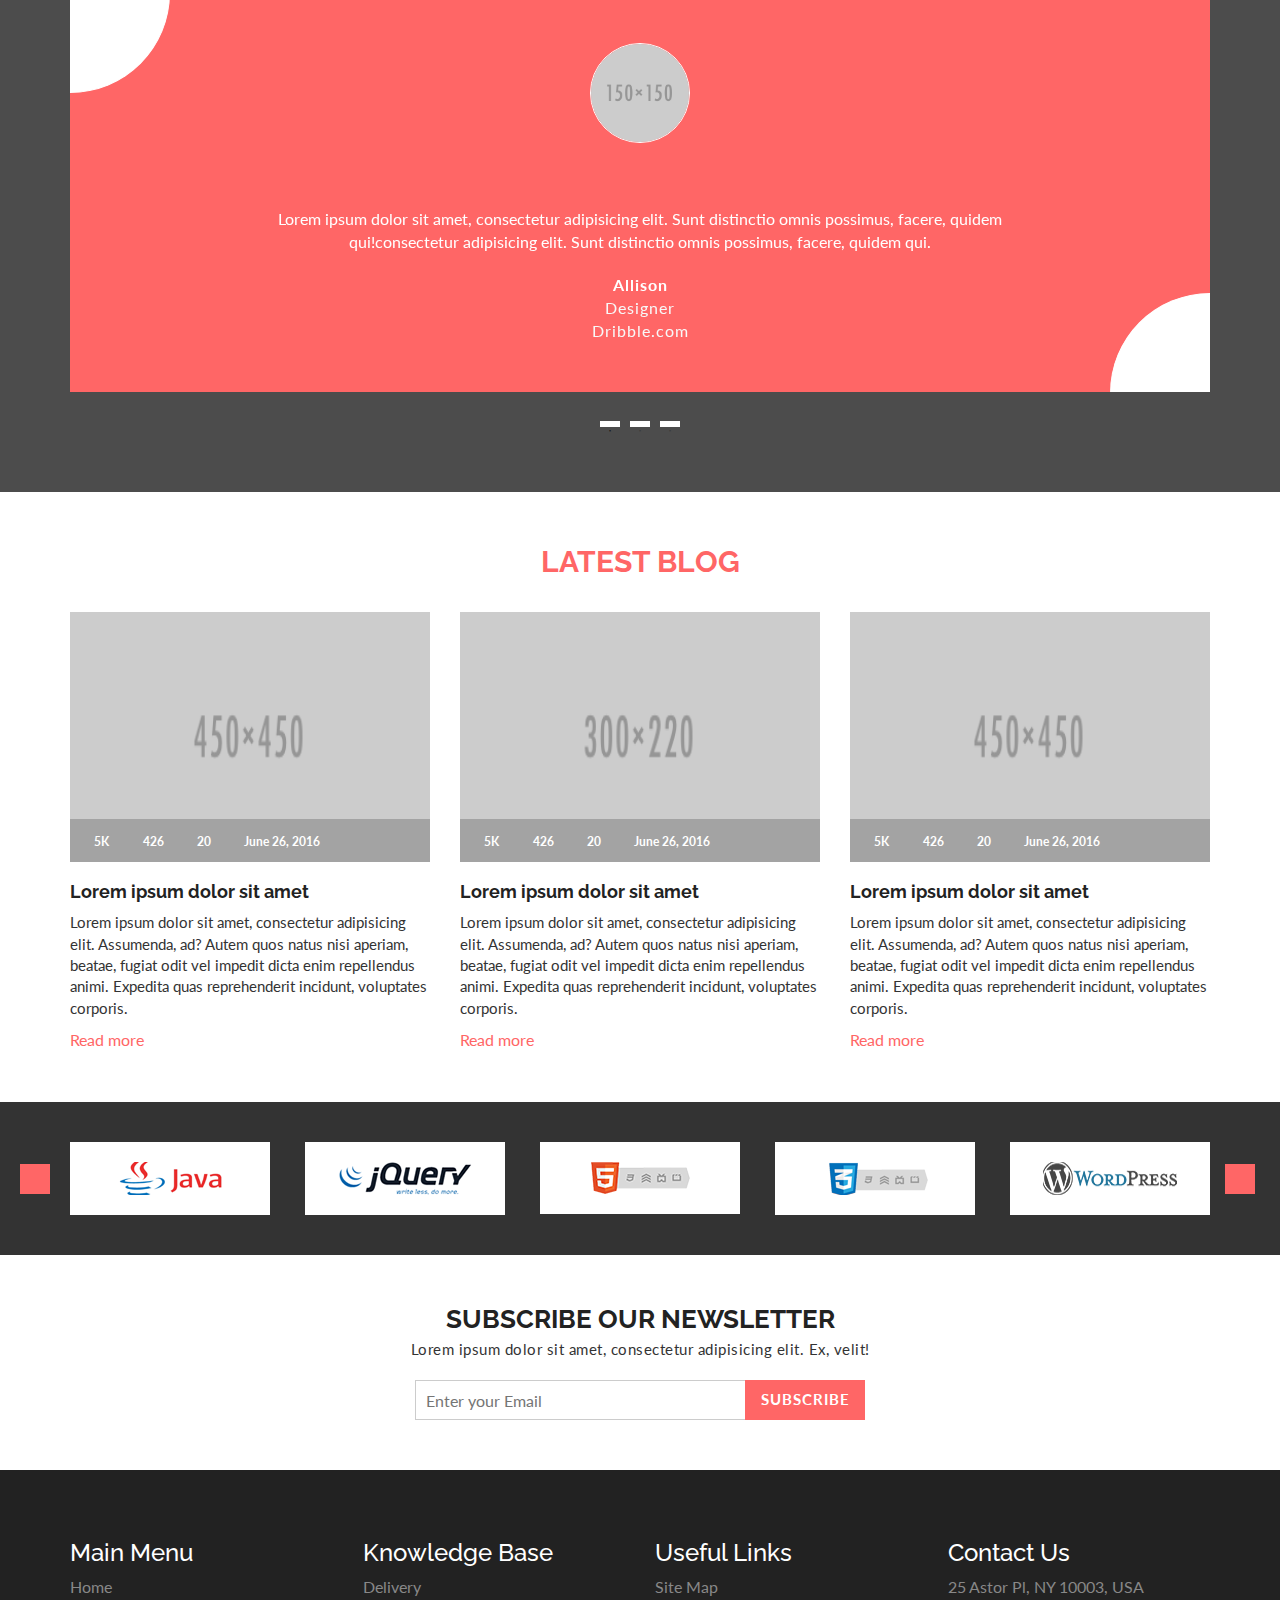
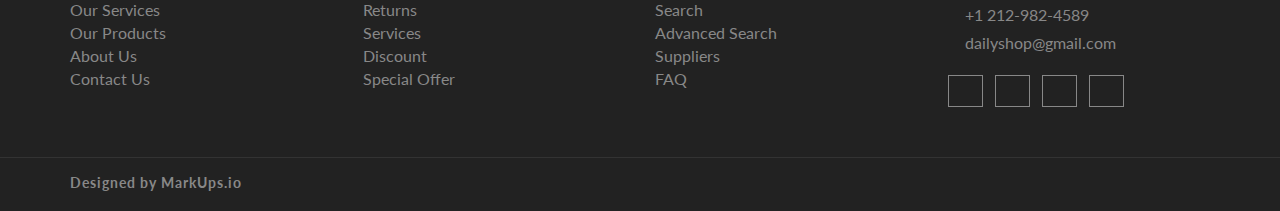
==== commit 2b2a3a4c: "Update index.html" ====
--- a/index.html
+++ b/index.html
@@ -67,8 +67,7 @@
               <div class="aa-logo">
                 <!-- Text based logo -->
                 <a href="index.html">
-                  <span class="fa fa-shopping-cart"></span>
-                  <p>daily<strong>Shop</strong> <span>Your Shopping Partner</span></p>
+                  <p><strong>KANOPI</strong> <span>Karya Novel Penulis Indonesia</span></p>
                 </a>
                 <!-- img based logo -->
                 <!-- <a href="index.html"><img src="img/logo.jpg" alt="logo img"></a> -->
@@ -77,9 +76,9 @@
                <!-- cart box -->
               <div class="aa-cartbox">
                 <a class="aa-cart-link" href="#">
-                  <span class="fa fa-shopping-basket"></span>
-                  <span class="aa-cart-title">SHOPPING CART</span>
-                  <span class="aa-cart-notify">2</span>
+                  <span class="fa fa-user"></span>
+                  <span class="aa-cart-title">LOGIN</span>
+                  <span class="aa-cart-notify">!</span>
                 </a>
                 <div class="aa-cartbox-summary">
                   <ul>
@@ -145,113 +144,10 @@
           <div class="navbar-collapse collapse">
             <!-- Left nav -->
             <ul class="nav navbar-nav">
-              <li><a href="index.html">Home</a></li>
-              <li><a href="#">Men <span class="caret"></span></a>
-                <ul class="dropdown-menu">                
-                  <li><a href="#">Casual</a></li>
-                  <li><a href="#">Sports</a></li>
-                  <li><a href="#">Formal</a></li>
-                  <li><a href="#">Standard</a></li>                                                
-                  <li><a href="#">T-Shirts</a></li>
-                  <li><a href="#">Shirts</a></li>
-                  <li><a href="#">Jeans</a></li>
-                  <li><a href="#">Trousers</a></li>
-                  <li><a href="#">And more.. <span class="caret"></span></a>
-                    <ul class="dropdown-menu">
-                      <li><a href="#">Sleep Wear</a></li>
-                      <li><a href="#">Sandals</a></li>
-                      <li><a href="#">Loafers</a></li>                                      
-                    </ul>
-                  </li>
-                </ul>
-              </li>
-              <li><a href="#">Women <span class="caret"></span></a>
-                <ul class="dropdown-menu">  
-                  <li><a href="#">Kurta & Kurti</a></li>                                                                
-                  <li><a href="#">Trousers</a></li>              
-                  <li><a href="#">Casual</a></li>
-                  <li><a href="#">Sports</a></li>
-                  <li><a href="#">Formal</a></li>                
-                  <li><a href="#">Sarees</a></li>
-                  <li><a href="#">Shoes</a></li>
-                  <li><a href="#">And more.. <span class="caret"></span></a>
-                    <ul class="dropdown-menu">
-                      <li><a href="#">Sleep Wear</a></li>
-                      <li><a href="#">Sandals</a></li>
-                      <li><a href="#">Loafers</a></li>
-                      <li><a href="#">And more.. <span class="caret"></span></a>
-                        <ul class="dropdown-menu">
-                          <li><a href="#">Rings</a></li>
-                          <li><a href="#">Earrings</a></li>
-                          <li><a href="#">Jewellery Sets</a></li>
-                          <li><a href="#">Lockets</a></li>
-                          <li class="disabled"><a class="disabled" href="#">Disabled item</a></li>                       
-                          <li><a href="#">Jeans</a></li>
-                          <li><a href="#">Polo T-Shirts</a></li>
-                          <li><a href="#">SKirts</a></li>
-                          <li><a href="#">Jackets</a></li>
-                          <li><a href="#">Tops</a></li>
-                          <li><a href="#">Make Up</a></li>
-                          <li><a href="#">Hair Care</a></li>
-                          <li><a href="#">Perfumes</a></li>
-                          <li><a href="#">Skin Care</a></li>
-                          <li><a href="#">Hand Bags</a></li>
-                          <li><a href="#">Single Bags</a></li>
-                          <li><a href="#">Travel Bags</a></li>
-                          <li><a href="#">Wallets & Belts</a></li>                        
-                          <li><a href="#">Sunglases</a></li>
-                          <li><a href="#">Nail</a></li>                       
-                        </ul>
-                      </li>                   
-                    </ul>
-                  </li>
-                </ul>
-              </li>
-              <li><a href="#">Kids <span class="caret"></span></a>
-                <ul class="dropdown-menu">                
-                  <li><a href="#">Casual</a></li>
-                  <li><a href="#">Sports</a></li>
-                  <li><a href="#">Formal</a></li>
-                  <li><a href="#">Standard</a></li>                                                
-                  <li><a href="#">T-Shirts</a></li>
-                  <li><a href="#">Shirts</a></li>
-                  <li><a href="#">Jeans</a></li>
-                  <li><a href="#">Trousers</a></li>
-                  <li><a href="#">And more.. <span class="caret"></span></a>
-                    <ul class="dropdown-menu">
-                      <li><a href="#">Sleep Wear</a></li>
-                      <li><a href="#">Sandals</a></li>
-                      <li><a href="#">Loafers</a></li>                                      
-                    </ul>
-                  </li>
-                </ul>
-              </li>
-              <li><a href="#">Sports</a></li>
-             <li><a href="#">Digital <span class="caret"></span></a>
-                <ul class="dropdown-menu">                
-                  <li><a href="#">Camera</a></li>
-                  <li><a href="#">Mobile</a></li>
-                  <li><a href="#">Tablet</a></li>
-                  <li><a href="#">Laptop</a></li>                                                
-                  <li><a href="#">Accesories</a></li>                
-                </ul>
-              </li>
-              <li><a href="#">Furniture</a></li>            
-              <li><a href="blog-archive.html">Blog <span class="caret"></span></a>
-                <ul class="dropdown-menu">                
-                  <li><a href="blog-archive.html">Blog Style 1</a></li>
-                  <li><a href="blog-archive-2.html">Blog Style 2</a></li>
-                  <li><a href="blog-single.html">Blog Single</a></li>                
-                </ul>
-              </li>
-              <li><a href="contact.html">Contact</a></li>
-              <li><a href="#">Pages <span class="caret"></span></a>
-                <ul class="dropdown-menu">                
-                  <li><a href="product.html">Shop Page</a></li>
-                  <li><a href="product-detail.html">Shop Single</a></li>                
-                  <li><a href="404.html">404 Page</a></li>                
-                </ul>
-              </li>
+              <li class="col-sm-3"><a href="index.html">Home</a></li>
+              <li class="col-sm-3"><a href="#">Last Update</span></a></li>
+              <li class="col-sm-3"><a href="#">Genre</span></a></li>
+              <li class="col-sm-3"><a href="#">Top Novel</span></a></li>
             </ul>
           </div><!--/.nav-collapse -->
         </div>
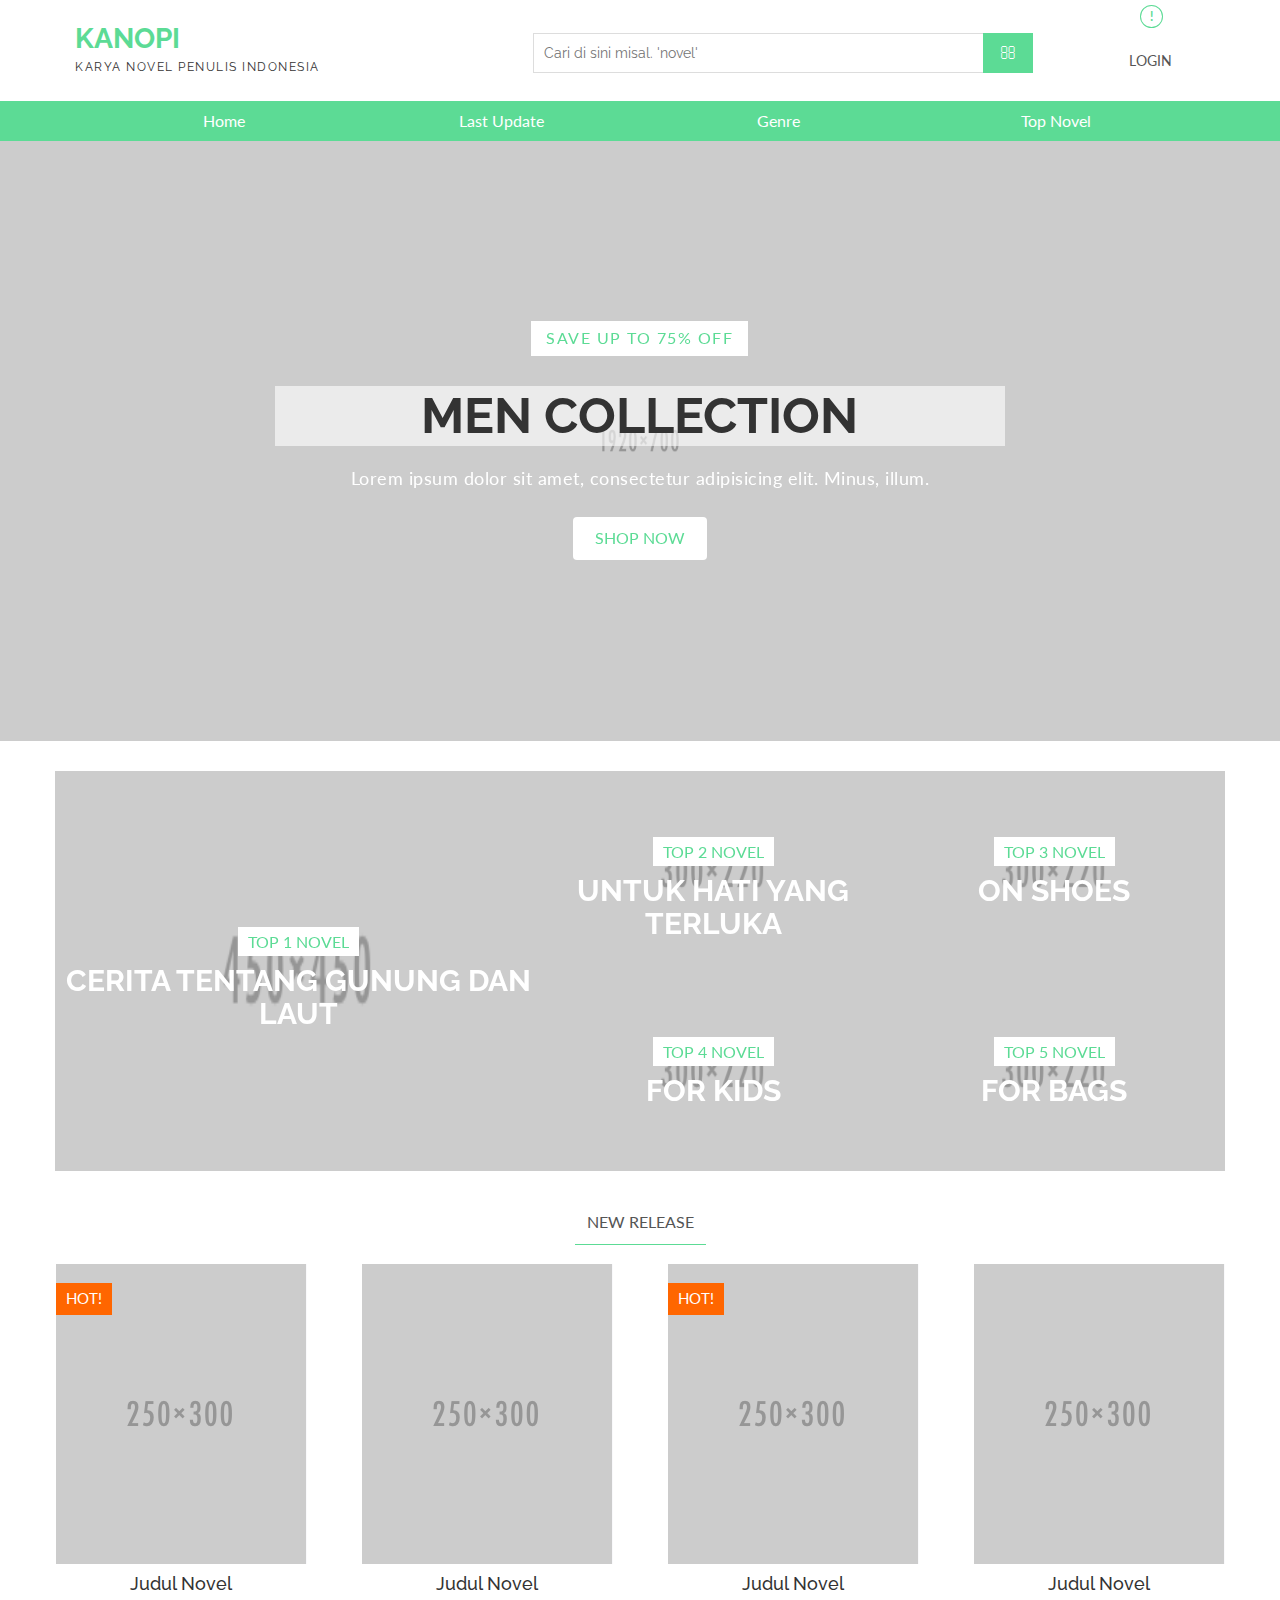
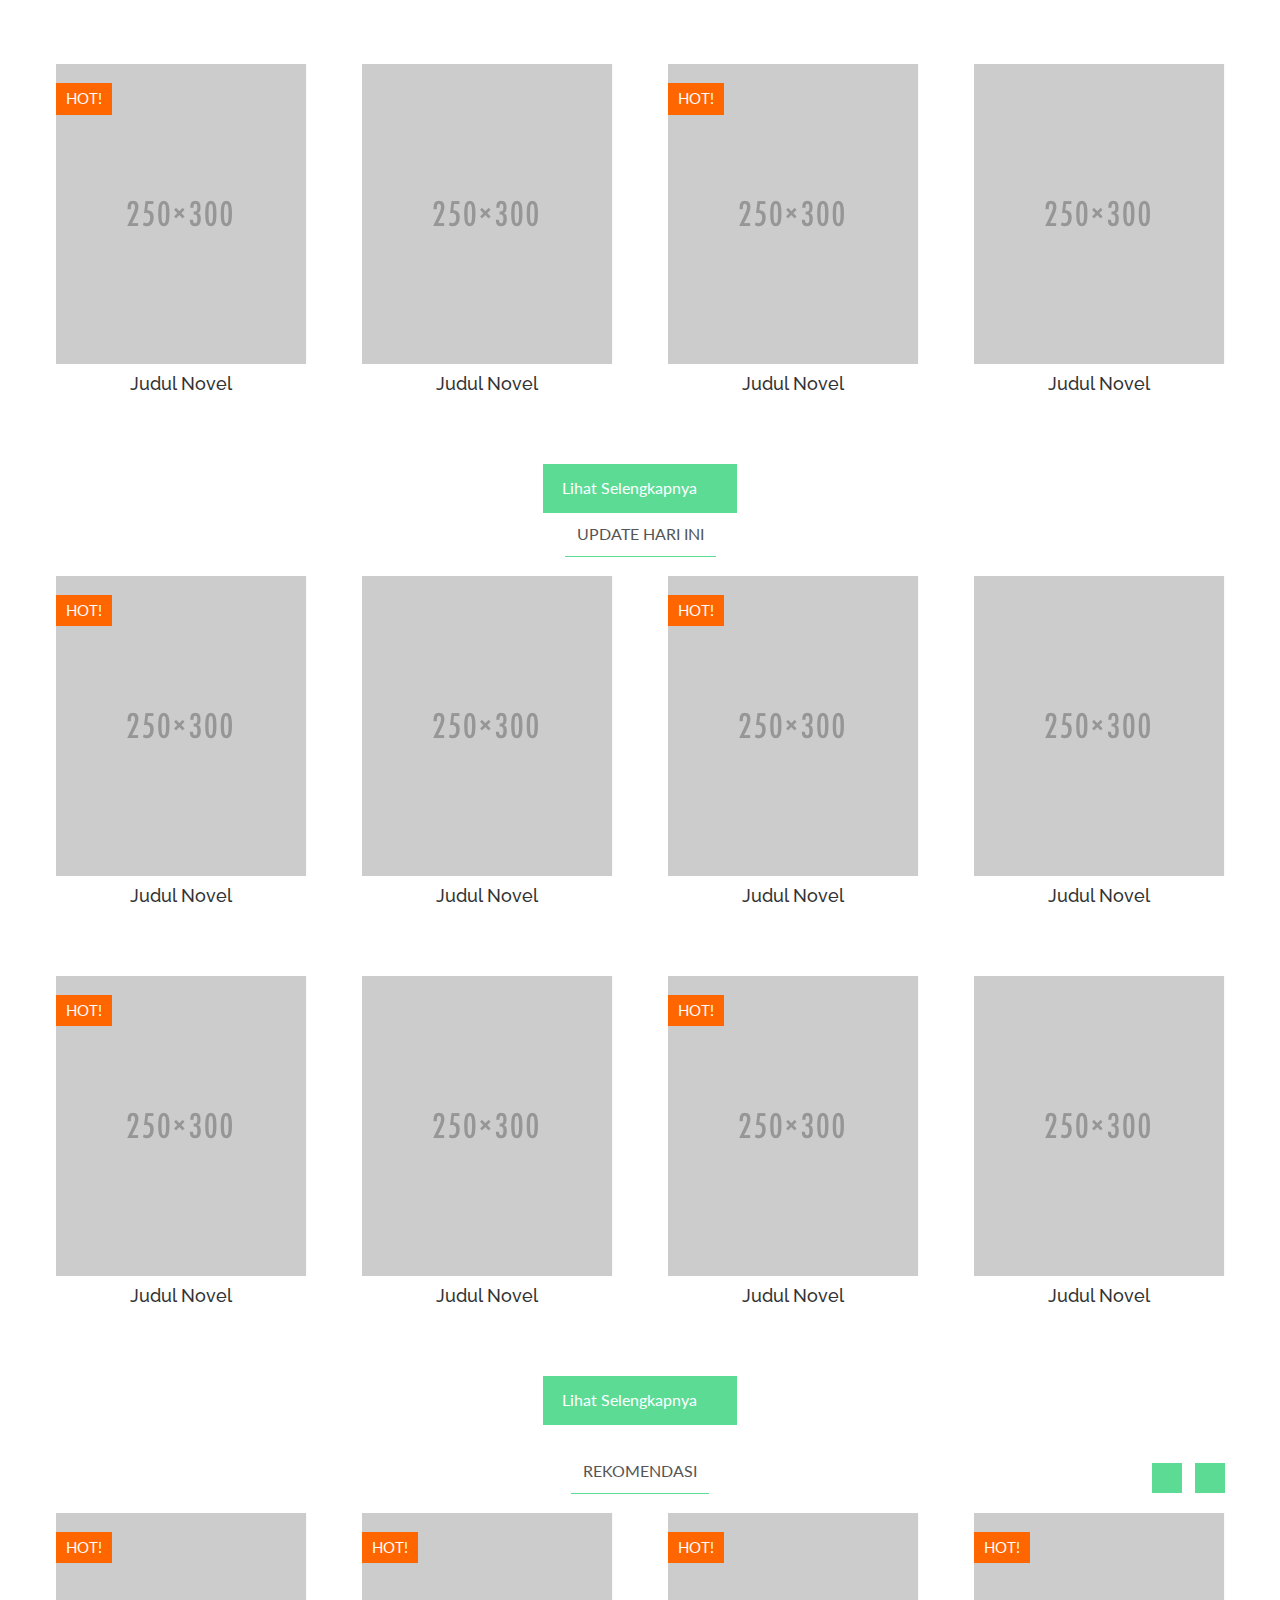
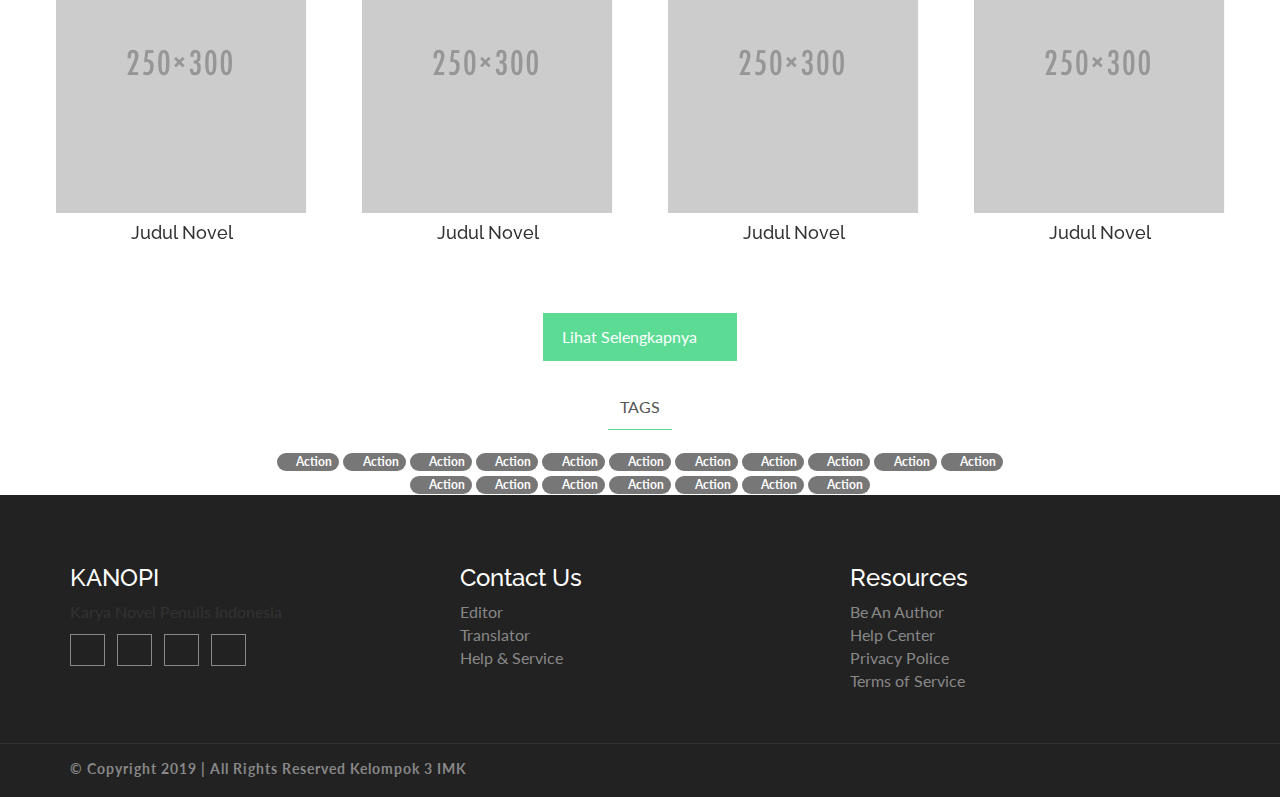
==== commit ad4cfeaa: "update fix index.html (tanpa img)" ====
--- a/index.html
+++ b/index.html
@@ -1,56 +1,58 @@
 <!DOCTYPE html>
 <html lang="en">
-  <head>
-    <meta charset="utf-8">
-    <meta http-equiv="X-UA-Compatible" content="IE=edge">
-    <meta name="viewport" content="width=device-width, initial-scale=1">    
-    <title>Kanopi | Home</title>
-    
-    <!-- Font awesome -->
-    <link href="css/font-awesome.css" rel="stylesheet">
-    <!-- Bootstrap -->
-    <link href="css/bootstrap.css" rel="stylesheet">   
-    <!-- SmartMenus jQuery Bootstrap Addon CSS -->
-    <link href="css/jquery.smartmenus.bootstrap.css" rel="stylesheet">
-    <!-- Product view slider -->
-    <link rel="stylesheet" type="text/css" href="css/jquery.simpleLens.css">    
-    <!-- slick slider -->
-    <link rel="stylesheet" type="text/css" href="css/slick.css">
-    <!-- price picker slider -->
-    <link rel="stylesheet" type="text/css" href="css/nouislider.css">
-    <!-- Theme color -->
-    <link id="switcher" href="css/theme-color/default-theme.css" rel="stylesheet">
-    <!-- <link id="switcher" href="css/theme-color/bridge-theme.css" rel="stylesheet"> -->
-    <!-- Top Slider CSS -->
-    <link href="css/sequence-theme.modern-slide-in.css" rel="stylesheet" media="all">
-
-    <!-- Main style sheet -->
-    <link href="css/style.css" rel="stylesheet">    
-
-    <!-- Google Font -->
-    <link href='https://fonts.googleapis.com/css?family=Lato' rel='stylesheet' type='text/css'>
-    <link href='https://fonts.googleapis.com/css?family=Raleway' rel='stylesheet' type='text/css'>
-    
-
-    <!-- HTML5 shim and Respond.js for IE8 support of HTML5 elements and media queries -->
-    <!-- WARNING: Respond.js doesn't work if you view the page via file:// -->
-    <!--[if lt IE 9]>
+
+<head>
+  <meta charset="utf-8">
+  <meta http-equiv="X-UA-Compatible" content="IE=edge">
+  <meta name="viewport" content="width=device-width, initial-scale=1">
+  <title>Kanopi | Home</title>
+
+  <!-- Font awesome -->
+  <link href="css/font-awesome.css" rel="stylesheet">
+  <!-- Bootstrap -->
+  <link href="css/bootstrap.css" rel="stylesheet">
+  <!-- SmartMenus jQuery Bootstrap Addon CSS -->
+  <link href="css/jquery.smartmenus.bootstrap.css" rel="stylesheet">
+  <!-- Product view slider -->
+  <link rel="stylesheet" type="text/css" href="css/jquery.simpleLens.css">
+  <!-- slick slider -->
+  <link rel="stylesheet" type="text/css" href="css/slick.css">
+  <!-- price picker slider -->
+  <link rel="stylesheet" type="text/css" href="css/nouislider.css">
+  <!-- Theme color -->
+  <link id="switcher" href="css/theme-color/green-theme.css" rel="stylesheet">
+  <!-- <link id="switcher" href="css/theme-color/bridge-theme.css" rel="stylesheet"> -->
+  <!-- Top Slider CSS -->
+  <link href="css/sequence-theme.modern-slide-in.css" rel="stylesheet" media="all">
+
+  <!-- Main style sheet -->
+  <link href="css/style.css" rel="stylesheet">
+
+  <!-- Google Font -->
+  <link href='https://fonts.googleapis.com/css?family=Lato' rel='stylesheet' type='text/css'>
+  <link href='https://fonts.googleapis.com/css?family=Raleway' rel='stylesheet' type='text/css'>
+
+
+  <!-- HTML5 shim and Respond.js for IE8 support of HTML5 elements and media queries -->
+  <!-- WARNING: Respond.js doesn't work if you view the page via file:// -->
+  <!--[if lt IE 9]>
       <script src="https://oss.maxcdn.com/html5shiv/3.7.2/html5shiv.min.js"></script>
       <script src="https://oss.maxcdn.com/respond/1.4.2/respond.min.js"></script>
     <![endif]-->
-  
-
-  </head>
-  <body> 
-   <!-- wpf loader Two -->
-    <div id="wpf-loader-two">          
-      <div class="wpf-loader-two-inner">
-        <span>Loading</span>
-      </div>
-    </div> 
-    <!-- / wpf loader Two -->       
+
+
+</head>
+
+<body>
+  <!-- wpf loader Two -->
+  <div id="wpf-loader-two">
+    <div class="wpf-loader-two-inner">
+      <span>Loading</span>
+    </div>
+  </div>
+  <!-- / wpf loader Two -->
   <!-- SCROLL TOP BUTTON -->
-    <a class="scrollToTop" href="#"><i class="fa fa-chevron-up"></i></a>
+  <a class="scrollToTop" href="#"><i class="fa fa-chevron-up"></i></a>
   <!-- END SCROLL TOP BUTTON -->
 
 
@@ -73,7 +75,7 @@
                 <!-- <a href="index.html"><img src="img/logo.jpg" alt="logo img"></a> -->
               </div>
               <!-- / logo  -->
-               <!-- cart box -->
+              <!-- cart box -->
               <div class="aa-cartbox">
                 <a class="aa-cart-link" href="#">
                   <span class="fa fa-user"></span>
@@ -97,7 +99,7 @@
                         <p>1 x $250</p>
                       </div>
                       <a class="aa-remove-product" href="#"><span class="fa fa-times"></span></a>
-                    </li>                    
+                    </li>
                     <li>
                       <span class="aa-cartbox-total-title">
                         Total
@@ -114,11 +116,11 @@
               <!-- search box -->
               <div class="aa-search-box">
                 <form action="">
-                  <input type="text" name="" id="" placeholder="Search here ex. 'man' ">
+                  <input type="text" name="" id="" placeholder="Cari di sini misal. 'novel' ">
                   <button type="submit"><span class="fa fa-search"></span></button>
                 </form>
               </div>
-              <!-- / search box -->             
+              <!-- / search box -->
             </div>
           </div>
         </div>
@@ -139,7 +141,7 @@
               <span class="icon-bar"></span>
               <span class="icon-bar"></span>
               <span class="icon-bar"></span>
-            </button>          
+            </button>
           </div>
           <div class="navbar-collapse collapse">
             <!-- Left nav -->
@@ -149,9 +151,10 @@
               <li class="col-sm-3"><a href="#">Genre</span></a></li>
               <li class="col-sm-3"><a href="#">Top Novel</span></a></li>
             </ul>
-          </div><!--/.nav-collapse -->
+          </div>
+          <!--/.nav-collapse -->
         </div>
-      </div>       
+      </div>
     </div>
   </section>
   <!-- / menu -->
@@ -167,8 +170,8 @@
                 <img data-seq src="img/slider/1.jpg" alt="Men slide img" />
               </div>
               <div class="seq-title">
-               <span data-seq>Save Up to 75% Off</span>                
-                <h2 data-seq>Men Collection</h2>                
+                <span data-seq>Save Up to 75% Off</span>
+                <h2 data-seq>Men Collection</h2>
                 <p data-seq>Lorem ipsum dolor sit amet, consectetur adipisicing elit. Minus, illum.</p>
                 <a data-seq href="#" class="aa-shop-now-btn aa-secondary-btn">SHOP NOW</a>
               </div>
@@ -179,8 +182,8 @@
                 <img data-seq src="img/slider/2.jpg" alt="Wristwatch slide img" />
               </div>
               <div class="seq-title">
-                <span data-seq>Save Up to 40% Off</span>                
-                <h2 data-seq>Wristwatch Collection</h2>                
+                <span data-seq>Save Up to 40% Off</span>
+                <h2 data-seq>Wristwatch Collection</h2>
                 <p data-seq>Lorem ipsum dolor sit amet, consectetur adipisicing elit. Minus, illum.</p>
                 <a data-seq href="#" class="aa-shop-now-btn aa-secondary-btn">SHOP NOW</a>
               </div>
@@ -191,36 +194,36 @@
                 <img data-seq src="img/slider/3.jpg" alt="Women Jeans slide img" />
               </div>
               <div class="seq-title">
-                <span data-seq>Save Up to 75% Off</span>                
-                <h2 data-seq>Jeans Collection</h2>                
+                <span data-seq>Save Up to 75% Off</span>
+                <h2 data-seq>Jeans Collection</h2>
                 <p data-seq>Lorem ipsum dolor sit amet, consectetur adipisicing elit. Minus, illum.</p>
                 <a data-seq href="#" class="aa-shop-now-btn aa-secondary-btn">SHOP NOW</a>
               </div>
             </li>
-            <!-- single slide item -->           
+            <!-- single slide item -->
             <li>
               <div class="seq-model">
                 <img data-seq src="img/slider/4.jpg" alt="Shoes slide img" />
               </div>
               <div class="seq-title">
-                <span data-seq>Save Up to 75% Off</span>                
-                <h2 data-seq>Exclusive Shoes</h2>                
+                <span data-seq>Save Up to 75% Off</span>
+                <h2 data-seq>Exclusive Shoes</h2>
                 <p data-seq>Lorem ipsum dolor sit amet, consectetur adipisicing elit. Minus, illum.</p>
                 <a data-seq href="#" class="aa-shop-now-btn aa-secondary-btn">SHOP NOW</a>
               </div>
             </li>
-            <!-- single slide item -->  
-             <li>
+            <!-- single slide item -->
+            <li>
               <div class="seq-model">
                 <img data-seq src="img/slider/5.jpg" alt="Male Female slide img" />
               </div>
               <div class="seq-title">
-                <span data-seq>Save Up to 50% Off</span>                
-                <h2 data-seq>Best Collection</h2>                
+                <span data-seq>Save Up to 50% Off</span>
+                <h2 data-seq>Best Collection</h2>
                 <p data-seq>Lorem ipsum dolor sit amet, consectetur adipisicing elit. Minus, illum.</p>
                 <a data-seq href="#" class="aa-shop-now-btn aa-secondary-btn">SHOP NOW</a>
               </div>
-            </li>                   
+            </li>
           </ul>
         </div>
         <!-- slider navigation btn -->
@@ -240,13 +243,13 @@
           <div class="aa-promo-area">
             <div class="row">
               <!-- promo left -->
-              <div class="col-md-5 no-padding">                
+              <div class="col-md-5 no-padding">
                 <div class="aa-promo-left">
-                  <div class="aa-promo-banner">                    
-                    <img src="img/promo-banner-1.jpg" alt="img">                    
+                  <div class="aa-promo-banner">
+                    <img src="img/promo-banner-1.jpg" alt="img">
                     <div class="aa-prom-content">
                       <span>TOP 1 NOVEL</span>
-                      <h4><a href="#">Cerita Tentang Gunung dan Laut</a></h4>                      
+                      <h4><a href="#">Cerita Tentang Gunung dan Laut</a></h4>
                     </div>
                   </div>
                 </div>
@@ -255,38 +258,38 @@
               <div class="col-md-7 no-padding">
                 <div class="aa-promo-right">
                   <div class="aa-single-promo-right">
-                    <div class="aa-promo-banner">                      
-                      <img src="img/promo-banner-3.jpg" alt="img">                      
+                    <div class="aa-promo-banner">
+                      <img src="img/promo-banner-3.jpg" alt="img">
                       <div class="aa-prom-content">
                         <span>TOP 2 NOVEL</span>
-                        <h4><a href="#">Untuk Hati yang Terluka</a></h4>                        
+                        <h4><a href="#">Untuk Hati yang Terluka</a></h4>
                       </div>
                     </div>
                   </div>
                   <div class="aa-single-promo-right">
-                    <div class="aa-promo-banner">                      
-                      <img src="img/promo-banner-2.jpg" alt="img">                      
+                    <div class="aa-promo-banner">
+                      <img src="img/promo-banner-2.jpg" alt="img">
                       <div class="aa-prom-content">
                         <span>TOP 3 NOVEL</span>
-                        <h4><a href="#">On Shoes</a></h4>                        
+                        <h4><a href="#">On Shoes</a></h4>
                       </div>
                     </div>
                   </div>
                   <div class="aa-single-promo-right">
-                    <div class="aa-promo-banner">                      
-                      <img src="img/promo-banner-4.jpg" alt="img">                      
+                    <div class="aa-promo-banner">
+                      <img src="img/promo-banner-4.jpg" alt="img">
                       <div class="aa-prom-content">
                         <span>TOP 4 NOVEL</span>
-                        <h4><a href="#">For Kids</a></h4>                        
+                        <h4><a href="#">For Kids</a></h4>
                       </div>
                     </div>
                   </div>
                   <div class="aa-single-promo-right">
-                    <div class="aa-promo-banner">                      
-                      <img src="img/promo-banner-5.jpg" alt="img">                      
+                    <div class="aa-promo-banner">
+                      <img src="img/promo-banner-5.jpg" alt="img">
                       <div class="aa-prom-content">
                         <span>TOP 5 NOVEL</span>
-                        <h4><a href="#">For Bags</a></h4>                        
+                        <h4><a href="#">For Bags</a></h4>
                       </div>
                     </div>
                   </div>
@@ -299,7 +302,7 @@
     </div>
   </section>
   <!-- / Promo section -->
-  <!-- Products section -->
+  <!-- New Release section -->
   <section id="aa-product">
     <div class="container">
       <div class="row">
@@ -308,262 +311,525 @@
             <div class="aa-product-area">
               <div class="aa-product-inner">
                 <!-- start prduct navigation -->
-                 <ul class="nav nav-tabs aa-products-tab">
-                    <li class="active"><a href="#men" data-toggle="tab">UPDATE HARI INI</a></li>
-                  </ul>
-                  <!-- Tab panes -->
-                  <div class="tab-content">
-                    <!-- Start men product category -->
-                    <div class="tab-pane fade in active" id="men">
-                      <ul class="aa-product-catg">
-                        <!-- start single product item -->
-                        <li>
-                          <figure>
-                            <a class="aa-product-img" href="#"><img src="img/man/polo-shirt-2.png" alt="polo shirt img"></a>
-                            <a class="aa-add-card-btn"href="#"><span class="fa fa-shopping-cart"></span>Add To Cart</a>
-                              <figcaption>
-                              <h4 class="aa-product-title"><a href="#">Polo T-Shirt</a></h4>
-                              <span class="aa-product-price">$45.50</span><span class="aa-product-price"><del>$65.50</del></span>
-                            </figcaption>
-                          </figure>                        
-                          <div class="aa-product-hvr-content">
-                            <a href="#" data-toggle="tooltip" data-placement="top" title="Add to Wishlist"><span class="fa fa-heart-o"></span></a>
-                            <a href="#" data-toggle="tooltip" data-placement="top" title="Compare"><span class="fa fa-exchange"></span></a>
-                            <a href="#" data-toggle2="tooltip" data-placement="top" title="Quick View" data-toggle="modal" data-target="#quick-view-modal"><span class="fa fa-search"></span></a>                          
-                          </div>
-                          <!-- product badge -->
-                          <span class="aa-badge aa-sale" href="#">SALE!</span>
-                        </li>
-                        <!-- start single product item -->
-                        <li>
-                          <figure>
-                            <a class="aa-product-img" href="#"><img src="img/man/t-shirt-1.png" alt="polo shirt img"></a>
-                            <a class="aa-add-card-btn"href="#"><span class="fa fa-shopping-cart"></span>Add To Cart</a>
-                             <figcaption>
-                              <h4 class="aa-product-title"><a href="#">T-Shirt</a></h4>
-                              <span class="aa-product-price">$45.50</span>
-                            </figcaption>
-                          </figure>                         
-                          <div class="aa-product-hvr-content">
-                            <a href="#" data-toggle="tooltip" data-placement="top" title="Add to Wishlist"><span class="fa fa-heart-o"></span></a>
-                            <a href="#" data-toggle="tooltip" data-placement="top" title="Compare"><span class="fa fa-exchange"></span></a>
-                            <a href="#" data-toggle2="tooltip" data-placement="top" title="Quick View" data-toggle="modal" data-target="#quick-view-modal"><span class="fa fa-search"></span></a>
-                          </div>
-                          <!-- product badge -->
-                           <span class="aa-badge aa-sold-out" href="#">Sold Out!</span>
-                        </li>
-                        <!-- start single product item -->
-                        <li>
-                          <figure>
-                            <a class="aa-product-img" href="#"><img src="img/man/polo-shirt-1.png" alt="polo shirt img"></a>
-                            <a class="aa-add-card-btn"href="#"><span class="fa fa-shopping-cart"></span>Add To Cart</a>
-                             <figcaption>
-                              <h4 class="aa-product-title"><a href="#">Polo T-Shirt</a></h4>
-                              <span class="aa-product-price">$45.50</span><span class="aa-product-price"><del>$65.50</del></span>
-                            </figcaption>
-                          </figure>                         
-                          <div class="aa-product-hvr-content">
-                            <a href="#" data-toggle="tooltip" data-placement="top" title="Add to Wishlist"><span class="fa fa-heart-o"></span></a>
-                            <a href="#" data-toggle="tooltip" data-placement="top" title="Compare"><span class="fa fa-exchange"></span></a>
-                            <a href="#" data-toggle2="tooltip" data-placement="top" title="Quick View" data-toggle="modal" data-target="#quick-view-modal"><span class="fa fa-search"></span></a>
-                          </div>
-                        </li>
-                        <!-- start single product item -->
-                        <li>
-                          <figure>
-                            <a class="aa-product-img" href="#"><img src="img/man/polo-shirt-4.png" alt="polo shirt img"></a>
-                            <a class="aa-add-card-btn"href="#"><span class="fa fa-shopping-cart"></span>Add To Cart</a>
-                            <figcaption>
-                              <h4 class="aa-product-title"><a href="#">Polo T-Shirt</a></h4>
-                              <span class="aa-product-price">$45.50</span><span class="aa-product-price"><del>$65.50</del></span>
-                            </figcaption>
-                          </figure>                          
-                          <div class="aa-product-hvr-content">
-                            <a href="#" data-toggle="tooltip" data-placement="top" title="Add to Wishlist"><span class="fa fa-heart-o"></span></a>
-                            <a href="#" data-toggle="tooltip" data-placement="top" title="Compare"><span class="fa fa-exchange"></span></a>
-                            <a href="#" data-toggle2="tooltip" data-placement="top" title="Quick View" data-toggle="modal" data-target="#quick-view-modal"><span class="fa fa-search"></span></a>
-                          </div>
-                          <!-- product badge -->
-                          <span class="aa-badge aa-hot" href="#">HOT!</span>
-                        </li>
-                        <!-- start single product item -->
-                        <li>
-                          <figure>
-                            <a class="aa-product-img" href="#"><img src="img/man/polo-shirt-5.png" alt="polo shirt img"></a>
-                            <a class="aa-add-card-btn"href="#"><span class="fa fa-shopping-cart"></span>Add To Cart</a>
-                            <figcaption>
-                              <h4 class="aa-product-title"><a href="#">T-Shirt</a></h4>
-                              <span class="aa-product-price">$45.50</span>
-                            </figcaption>
-                          </figure>                          
-                          <div class="aa-product-hvr-content">
-                           <a href="#" data-toggle="tooltip" data-placement="top" title="Add to Wishlist"><span class="fa fa-heart-o"></span></a>
-                            <a href="#" data-toggle="tooltip" data-placement="top" title="Compare"><span class="fa fa-exchange"></span></a>
-                            <a href="#" data-toggle2="tooltip" data-placement="top" title="Quick View" data-toggle="modal" data-target="#quick-view-modal"><span class="fa fa-search"></span></a>
-                          </div>
-                        </li>
-                        <!-- start single product item -->
-                        <li>
-                          <figure>
-                            <a class="aa-product-img" href="#"><img src="img/man/polo-shirt-6.png" alt="polo shirt img"></a>
-                            <a class="aa-add-card-btn"href="#"><span class="fa fa-shopping-cart"></span>Add To Cart</a>
-                            <figcaption>
-                              <h4 class="aa-product-title"><a href="#">Polo T-Shirt</a></h4>
-                              <span class="aa-product-price">$45.50</span><span class="aa-product-price"><del>$65.50</del></span>
-                            </figcaption>
-                          </figure>                          
-                          <div class="aa-product-hvr-content">
-                            <a href="#" data-toggle="tooltip" data-placement="top" title="Add to Wishlist"><span class="fa fa-heart-o"></span></a>
-                            <a href="#" data-toggle="tooltip" data-placement="top" title="Compare"><span class="fa fa-exchange"></span></a>
-                            <a href="#" data-toggle2="tooltip" data-placement="top" title="Quick View" data-toggle="modal" data-target="#quick-view-modal"><span class="fa fa-search"></span></a>
-                          </div>
-                        </li>
-                        <!-- start single product item -->
-                        <li>
-                          <figure>
-                            <a class="aa-product-img" href="#"><img src="img/man/polo-shirt-2.png" alt="polo shirt img"></a>
-                            <a class="aa-add-card-btn"href="#"><span class="fa fa-shopping-cart"></span>Add To Cart</a>
-                            <figcaption>
-                              <h4 class="aa-product-title"><a href="#">Polo T-Shirt</a></h4>
-                              <span class="aa-product-price">$45.50</span><span class="aa-product-price"><del>$65.50</del></span>
-                            </figcaption>
-                          </figure>                          
-                          <div class="aa-product-hvr-content">
-                            <a href="#" data-toggle="tooltip" data-placement="top" title="Add to Wishlist"><span class="fa fa-heart-o"></span></a>
-                            <a href="#" data-toggle="tooltip" data-placement="top" title="Compare"><span class="fa fa-exchange"></span></a>
-                           <a href="#" data-toggle2="tooltip" data-placement="top" title="Quick View" data-toggle="modal" data-target="#quick-view-modal"><span class="fa fa-search"></span></a>
-                          </div>
-                          <!-- product badge -->
-                          <span class="aa-badge aa-sale" href="#">SALE!</span>
-                        </li>
-                        <!-- start single product item -->
-                        <li>
-                          <figure>
-                            <a class="aa-product-img" href="#"><img src="img/man/t-shirt-1.png" alt="polo shirt img"></a>
-                            <a class="aa-add-card-btn"href="#"><span class="fa fa-shopping-cart"></span>Add To Cart</a>
-                            <figcaption>
-                              <h4 class="aa-product-title"><a href="#">T-Shirt</a></h4>
-                              <span class="aa-product-price">$45.50</span>
-                            </figcaption>
-                          </figure>                         
-                          <div class="aa-product-hvr-content">
-                            <a href="#" data-toggle="tooltip" data-placement="top" title="Add to Wishlist"><span class="fa fa-heart-o"></span></a>
-                            <a href="#" data-toggle="tooltip" data-placement="top" title="Compare"><span class="fa fa-exchange"></span></a>
-                            <a href="#" data-toggle2="tooltip" data-placement="top" title="Quick View" data-toggle="modal" data-target="#quick-view-modal"><span class="fa fa-search"></span></a>
-                          </div>
-                          <!-- product badge -->
-                           <span class="aa-badge aa-sold-out" href="#">Sold Out!</span>
-                        </li>                        
-                      </ul>
-                      <a class="aa-browse-btn" href="#">Browse all Product <span class="fa fa-long-arrow-right"></span></a>
+                <ul class="nav nav-tabs aa-products-tab">
+                  <li class="active"><a href="#men" data-toggle="tab">NEW RELEASE</a></li>
+                </ul>
+                <!-- Tab panes -->
+                <div class="tab-content">
+                  <!-- Start men product category -->
+                  <div class="tab-pane fade in active" id="">
+                    <ul class="aa-product-catg">
+                      <!-- start single product item -->
+                      <li>
+                        <figure>
+                          <a class="aa-product-img" href="#"><img src="img/man/polo-shirt-2.png"
+                              alt="polo shirt img"></a>
+                          <a class="aa-add-card-btn" href="#"><span class="fa fa-book"></span>Baca Novel</a>
+                          <figcaption>
+                            <h4 class="aa-product-title"><a href="#">Judul Novel</a></h4>
+                          </figcaption>
+                        </figure>
+                        <div class="aa-product-hvr-content">
+                          <a href="#" data-toggle="tooltip" data-placement="top" title="Add to Library"><span
+                              class="fa fa-bookmark"></span></a>
+                          <a href="#" data-toggle2="tooltip" data-placement="top" title="Quick View" data-toggle="modal"
+                            data-target="#quick-view-modal"><span class="fa fa-search"></span></a>
+                        </div>
+                        <!-- product badge -->
+                        <span class="aa-badge aa-hot" href="#">HOT!</span>
+                      </li>
+                      <!-- start single product item -->
+                      <li>
+                        <figure>
+                          <a class="aa-product-img" href="#"><img src="img/man/polo-shirt-2.png"
+                              alt="polo shirt img"></a>
+                          <a class="aa-add-card-btn" href="#"><span class="fa fa-book"></span>Baca Novel</a>
+                          <figcaption>
+                            <h4 class="aa-product-title"><a href="#">Judul Novel</a></h4>
+                          </figcaption>
+                        </figure>
+                        <div class="aa-product-hvr-content">
+                          <a href="#" data-toggle="tooltip" data-placement="top" title="Add to Library"><span
+                              class="fa fa-bookmark"></span></a>
+                          <a href="#" data-toggle2="tooltip" data-placement="top" title="Quick View" data-toggle="modal"
+                            data-target="#quick-view-modal"><span class="fa fa-search"></span></a>
+                        </div>
+                      </li>
+                      <!-- start single product item -->
+                      <li>
+                        <figure>
+                          <a class="aa-product-img" href="#"><img src="img/man/polo-shirt-2.png"
+                              alt="polo shirt img"></a>
+                          <a class="aa-add-card-btn" href="#"><span class="fa fa-book"></span>Baca Novel</a>
+                          <figcaption>
+                            <h4 class="aa-product-title"><a href="#">Judul Novel</a></h4>
+                          </figcaption>
+                        </figure>
+                        <div class="aa-product-hvr-content">
+                          <a href="#" data-toggle="tooltip" data-placement="top" title="Add to Library"><span
+                              class="fa fa-bookmark"></span></a>
+                          <a href="#" data-toggle2="tooltip" data-placement="top" title="Quick View" data-toggle="modal"
+                            data-target="#quick-view-modal"><span class="fa fa-search"></span></a>
+                        </div>
+                        <!-- product badge -->
+                        <span class="aa-badge aa-hot" href="#">HOT!</span>
+                      </li>
+                      <!-- start single product item -->
+                      <li>
+                        <figure>
+                          <a class="aa-product-img" href="#"><img src="img/man/polo-shirt-2.png"
+                              alt="polo shirt img"></a>
+                          <a class="aa-add-card-btn" href="#"><span class="fa fa-book"></span>Baca Novel</a>
+                          <figcaption>
+                            <h4 class="aa-product-title"><a href="#">Judul Novel</a></h4>
+                          </figcaption>
+                        </figure>
+                        <div class="aa-product-hvr-content">
+                          <a href="#" data-toggle="tooltip" data-placement="top" title="Add to Library"><span
+                              class="fa fa-bookmark"></span></a>
+                          <a href="#" data-toggle2="tooltip" data-placement="top" title="Quick View" data-toggle="modal"
+                            data-target="#quick-view-modal"><span class="fa fa-search"></span></a>
+                        </div>
+                      </li>
+                      <!-- start single product item -->
+                      <li>
+                        <figure>
+                          <a class="aa-product-img" href="#"><img src="img/man/polo-shirt-2.png"
+                              alt="polo shirt img"></a>
+                          <a class="aa-add-card-btn" href="#"><span class="fa fa-book"></span>Baca Novel</a>
+                          <figcaption>
+                            <h4 class="aa-product-title"><a href="#">Judul Novel</a></h4>
+                          </figcaption>
+                        </figure>
+                        <div class="aa-product-hvr-content">
+                          <a href="#" data-toggle="tooltip" data-placement="top" title="Add to Library"><span
+                              class="fa fa-bookmark"></span></a>
+                          <a href="#" data-toggle2="tooltip" data-placement="top" title="Quick View" data-toggle="modal"
+                            data-target="#quick-view-modal"><span class="fa fa-search"></span></a>
+                        </div>
+                        <!-- product badge -->
+                        <span class="aa-badge aa-hot" href="#">HOT!</span>
+                      </li>
+                      <!-- start single product item -->
+                      <li>
+                        <figure>
+                          <a class="aa-product-img" href="#"><img src="img/man/polo-shirt-2.png"
+                              alt="polo shirt img"></a>
+                          <a class="aa-add-card-btn" href="#"><span class="fa fa-book"></span>Baca Novel</a>
+                          <figcaption>
+                            <h4 class="aa-product-title"><a href="#">Judul Novel</a></h4>
+                          </figcaption>
+                        </figure>
+                        <div class="aa-product-hvr-content">
+                          <a href="#" data-toggle="tooltip" data-placement="top" title="Add to Library"><span
+                              class="fa fa-bookmark"></span></a>
+                          <a href="#" data-toggle2="tooltip" data-placement="top" title="Quick View" data-toggle="modal"
+                            data-target="#quick-view-modal"><span class="fa fa-search"></span></a>
+                        </div>
+                      </li>
+                      <!-- start single product item -->
+                      <li>
+                        <figure>
+                          <a class="aa-product-img" href="#"><img src="img/man/polo-shirt-2.png"
+                              alt="polo shirt img"></a>
+                          <a class="aa-add-card-btn" href="#"><span class="fa fa-book"></span>Baca Novel</a>
+                          <figcaption>
+                            <h4 class="aa-product-title"><a href="#">Judul Novel</a></h4>
+                          </figcaption>
+                        </figure>
+                        <div class="aa-product-hvr-content">
+                          <a href="#" data-toggle="tooltip" data-placement="top" title="Add to Library"><span
+                              class="fa fa-bookmark"></span></a>
+                          <a href="#" data-toggle2="tooltip" data-placement="top" title="Quick View" data-toggle="modal"
+                            data-target="#quick-view-modal"><span class="fa fa-search"></span></a>
+                        </div>
+                        <!-- product badge -->
+                        <span class="aa-badge aa-hot" href="#">HOT!</span>
+                      </li>
+                      <!-- start single product item -->
+                      <li>
+                        <figure>
+                          <a class="aa-product-img" href="#"><img src="img/man/polo-shirt-2.png"
+                              alt="polo shirt img"></a>
+                          <a class="aa-add-card-btn" href="#"><span class="fa fa-book"></span>Baca Novel</a>
+                          <figcaption>
+                            <h4 class="aa-product-title"><a href="#">Judul Novel</a></h4>
+                          </figcaption>
+                        </figure>
+                        <div class="aa-product-hvr-content">
+                          <a href="#" data-toggle="tooltip" data-placement="top" title="Add to Library"><span
+                              class="fa fa-bookmark"></span></a>
+                          <a href="#" data-toggle2="tooltip" data-placement="top" title="Quick View" data-toggle="modal"
+                            data-target="#quick-view-modal"><span class="fa fa-search"></span></a>
+                        </div>
+                      </li>
+                    </ul>
+                    <div class="text-center">
+                      <a class="aa-browse-btn text-center" href="#">Lihat Selengkapnya <span
+                          class="fa fa-angle-double-right"></span></a>
                     </div>
-                    <!-- / men product category -->
-                   
                   </div>
-                  <!-- quick view modal -->                  
-                  <div class="modal fade" id="quick-view-modal" tabindex="-1" role="dialog" aria-labelledby="myModalLabel" aria-hidden="true">
-                    <div class="modal-dialog">
-                      <div class="modal-content">                      
-                        <div class="modal-body">
-                        <button type="button" class="close" data-dismiss="modal" aria-hidden="true">&times;</button>
-                          <div class="row">
-                            <!-- Modal view slider -->
-                            <div class="col-md-6 col-sm-6 col-xs-12">                              
-                              <div class="aa-product-view-slider">                                
-                                <div class="simpleLens-gallery-container" id="demo-1">
-                                  <div class="simpleLens-container">
-                                      <div class="simpleLens-big-image-container">
-                                          <a class="simpleLens-lens-image" data-lens-image="img/view-slider/large/polo-shirt-1.png">
-                                              <img src="img/view-slider/medium/polo-shirt-1.png" class="simpleLens-big-image">
-                                          </a>
-                                      </div>
-                                  </div>
-                                  <div class="simpleLens-thumbnails-container">
-                                      <a href="#" class="simpleLens-thumbnail-wrapper"
-                                         data-lens-image="img/view-slider/large/polo-shirt-1.png"
-                                         data-big-image="img/view-slider/medium/polo-shirt-1.png">
-                                          <img src="img/view-slider/thumbnail/polo-shirt-1.png">
-                                      </a>                                    
-                                      <a href="#" class="simpleLens-thumbnail-wrapper"
-                                         data-lens-image="img/view-slider/large/polo-shirt-3.png"
-                                         data-big-image="img/view-slider/medium/polo-shirt-3.png">
-                                          <img src="img/view-slider/thumbnail/polo-shirt-3.png">
-                                      </a>
-
-                                      <a href="#" class="simpleLens-thumbnail-wrapper"
-                                         data-lens-image="img/view-slider/large/polo-shirt-4.png"
-                                         data-big-image="img/view-slider/medium/polo-shirt-4.png">
-                                          <img src="img/view-slider/thumbnail/polo-shirt-4.png">
-                                      </a>
-                                  </div>
+                </div>
+                <!-- / men product category -->
+              </div>
+              <!-- quick view modal -->
+              <div class="modal fade" id="quick-view-modal" tabindex="-1" role="dialog" aria-labelledby="myModalLabel"
+                aria-hidden="true">
+                <div class="modal-dialog">
+                  <div class="modal-content">
+                    <div class="modal-body">
+                      <button type="button" class="close" data-dismiss="modal" aria-hidden="true">&times;</button>
+                      <div class="row">
+                        <!-- Modal view slider -->
+                        <div class="col-md-6 col-sm-6 col-xs-12">
+                          <div class="aa-product-view-slider">
+                            <div class="simpleLens-gallery-container" id="demo-1">
+                              <div class="simpleLens-container">
+                                <div class="simpleLens-big-image-container">
+                                  <a class="simpleLens-lens-image"
+                                    data-lens-image="img/view-slider/large/polo-shirt-1.png">
+                                    <img src="img/view-slider/medium/polo-shirt-1.png" class="simpleLens-big-image">
+                                  </a>
                                 </div>
                               </div>
-                            </div>
-                            <!-- Modal view content -->
-                            <div class="col-md-6 col-sm-6 col-xs-12">
-                              <div class="aa-product-view-content">
-                                <h3>T-Shirt</h3>
-                                <div class="aa-price-block">
-                                  <span class="aa-product-view-price">$34.99</span>
-                                  <p class="aa-product-avilability">Avilability: <span>In stock</span></p>
-                                </div>
-                                <p>Lorem ipsum dolor sit amet, consectetur adipisicing elit. Officiis animi, veritatis quae repudiandae quod nulla porro quidem, itaque quis quaerat!</p>
-                                <h4>Size</h4>
-                                <div class="aa-prod-view-size">
-                                  <a href="#">S</a>
-                                  <a href="#">M</a>
-                                  <a href="#">L</a>
-                                  <a href="#">XL</a>
-                                </div>
-                                <div class="aa-prod-quantity">
-                                  <form action="">
-                                    <select name="" id="">
-                                      <option value="0" selected="1">1</option>
-                                      <option value="1">2</option>
-                                      <option value="2">3</option>
-                                      <option value="3">4</option>
-                                      <option value="4">5</option>
-                                      <option value="5">6</option>
-                                    </select>
-                                  </form>
-                                  <p class="aa-prod-category">
-                                    Category: <a href="#">Polo T-Shirt</a>
-                                  </p>
-                                </div>
-                                <div class="aa-prod-view-bottom">
-                                  <a href="#" class="aa-add-to-cart-btn"><span class="fa fa-shopping-cart"></span>Add To Cart</a>
-                                  <a href="#" class="aa-add-to-cart-btn">View Details</a>
-                                </div>
+                              <div class="simpleLens-thumbnails-container">
+                                <a href="#" class="simpleLens-thumbnail-wrapper"
+                                  data-lens-image="img/view-slider/large/polo-shirt-1.png"
+                                  data-big-image="img/view-slider/medium/polo-shirt-1.png">
+                                  <img src="img/view-slider/thumbnail/polo-shirt-1.png">
+                                </a>
+                                <a href="#" class="simpleLens-thumbnail-wrapper"
+                                  data-lens-image="img/view-slider/large/polo-shirt-3.png"
+                                  data-big-image="img/view-slider/medium/polo-shirt-3.png">
+                                  <img src="img/view-slider/thumbnail/polo-shirt-3.png">
+                                </a>
+
+                                <a href="#" class="simpleLens-thumbnail-wrapper"
+                                  data-lens-image="img/view-slider/large/polo-shirt-4.png"
+                                  data-big-image="img/view-slider/medium/polo-shirt-4.png">
+                                  <img src="img/view-slider/thumbnail/polo-shirt-4.png">
+                                </a>
                               </div>
                             </div>
                           </div>
-                        </div>                        
-                      </div><!-- /.modal-content -->
-                    </div><!-- /.modal-dialog -->
-                  </div><!-- / quick view modal -->              
-              </div>
+                        </div>
+                        <!-- Modal view content -->
+                        <div class="col-md-6 col-sm-6 col-xs-12">
+                          <div class="aa-product-view-content">
+                            <h3>T-Shirt</h3>
+                            <div class="aa-price-block">
+                              <span class="aa-product-view-price">$34.99</span>
+                              <p class="aa-product-avilability">Avilability: <span>In stock</span></p>
+                            </div>
+                            <p>Lorem ipsum dolor sit amet, consectetur adipisicing elit. Officiis animi, veritatis
+                              quae repudiandae quod nulla porro quidem, itaque quis quaerat!</p>
+                            <h4>Size</h4>
+                            <div class="aa-prod-view-size">
+                              <a href="#">S</a>
+                              <a href="#">M</a>
+                              <a href="#">L</a>
+                              <a href="#">XL</a>
+                            </div>
+                            <div class="aa-prod-quantity">
+                              <form action="">
+                                <select name="" id="">
+                                  <option value="0" selected="1">1</option>
+                                  <option value="1">2</option>
+                                  <option value="2">3</option>
+                                  <option value="3">4</option>
+                                  <option value="4">5</option>
+                                  <option value="5">6</option>
+                                </select>
+                              </form>
+                              <p class="aa-prod-category">
+                                Category: <a href="#">Polo T-Shirt</a>
+                              </p>
+                            </div>
+                            <div class="aa-prod-view-bottom">
+                              <a href="#" class="aa-add-to-cart-btn"><span class="fa fa-shopping-cart"></span>Add To
+                                Cart</a>
+                              <a href="#" class="aa-add-to-cart-btn">View Details</a>
+                            </div>
+                          </div>
+                        </div>
+                      </div>
+                    </div>
+                  </div><!-- /.modal-content -->
+                </div><!-- /.modal-dialog -->
+              </div><!-- / quick view modal -->
             </div>
           </div>
         </div>
       </div>
     </div>
+    </div>
   </section>
-  <!-- / Products section -->
-  <!-- banner section -->
-  <section id="aa-banner">
+  <br>
+  <!-- / New Release section -->
+  <!-- Update Hari Ini section -->
+  <section id="aa-product">
     <div class="container">
       <div class="row">
-        <div class="col-md-12">        
+        <div class="col-md-12">
           <div class="row">
-            <div class="aa-banner-area">
-            <a href="#"><img src="img/fashion-banner.jpg" alt="fashion banner img"></a>
-          </div>
+            <div class="aa-product-area">
+              <div class="aa-product-inner">
+                <!-- start prduct navigation -->
+                <ul class="nav nav-tabs aa-products-tab">
+                  <li class="active"><a href="#men" data-toggle="tab">UPDATE HARI INI</a></li>
+                </ul>
+                <!-- Tab panes -->
+                <div class="tab-content">
+                  <!-- Start men product category -->
+                  <div class="tab-pane fade in active" id="">
+                    <ul class="aa-product-catg">
+                      <!-- start single product item -->
+                      <li>
+                        <figure>
+                          <a class="aa-product-img" href="#"><img src="img/man/polo-shirt-2.png"
+                              alt="polo shirt img"></a>
+                          <a class="aa-add-card-btn" href="#"><span class="fa fa-book"></span>Baca Novel</a>
+                          <figcaption>
+                            <h4 class="aa-product-title"><a href="#">Judul Novel</a></h4>
+                          </figcaption>
+                        </figure>
+                        <div class="aa-product-hvr-content">
+                          <a href="#" data-toggle="tooltip" data-placement="top" title="Add to Library"><span
+                              class="fa fa-bookmark"></span></a>
+                          <a href="#" data-toggle2="tooltip" data-placement="top" title="Quick View" data-toggle="modal"
+                            data-target="#quick-view-modal"><span class="fa fa-search"></span></a>
+                        </div>
+                        <!-- product badge -->
+                        <span class="aa-badge aa-hot" href="#">HOT!</span>
+                      </li>
+                      <!-- start single product item -->
+                      <li>
+                        <figure>
+                          <a class="aa-product-img" href="#"><img src="img/man/polo-shirt-2.png"
+                              alt="polo shirt img"></a>
+                          <a class="aa-add-card-btn" href="#"><span class="fa fa-book"></span>Baca Novel</a>
+                          <figcaption>
+                            <h4 class="aa-product-title"><a href="#">Judul Novel</a></h4>
+                          </figcaption>
+                        </figure>
+                        <div class="aa-product-hvr-content">
+                          <a href="#" data-toggle="tooltip" data-placement="top" title="Add to Library"><span
+                              class="fa fa-bookmark"></span></a>
+                          <a href="#" data-toggle2="tooltip" data-placement="top" title="Quick View" data-toggle="modal"
+                            data-target="#quick-view-modal"><span class="fa fa-search"></span></a>
+                        </div>
+                      </li>
+                      <!-- start single product item -->
+                      <li>
+                        <figure>
+                          <a class="aa-product-img" href="#"><img src="img/man/polo-shirt-2.png"
+                              alt="polo shirt img"></a>
+                          <a class="aa-add-card-btn" href="#"><span class="fa fa-book"></span>Baca Novel</a>
+                          <figcaption>
+                            <h4 class="aa-product-title"><a href="#">Judul Novel</a></h4>
+                          </figcaption>
+                        </figure>
+                        <div class="aa-product-hvr-content">
+                          <a href="#" data-toggle="tooltip" data-placement="top" title="Add to Library"><span
+                              class="fa fa-bookmark"></span></a>
+                          <a href="#" data-toggle2="tooltip" data-placement="top" title="Quick View" data-toggle="modal"
+                            data-target="#quick-view-modal"><span class="fa fa-search"></span></a>
+                        </div>
+                        <!-- product badge -->
+                        <span class="aa-badge aa-hot" href="#">HOT!</span>
+                      </li>
+                      <!-- start single product item -->
+                      <li>
+                        <figure>
+                          <a class="aa-product-img" href="#"><img src="img/man/polo-shirt-2.png"
+                              alt="polo shirt img"></a>
+                          <a class="aa-add-card-btn" href="#"><span class="fa fa-book"></span>Baca Novel</a>
+                          <figcaption>
+                            <h4 class="aa-product-title"><a href="#">Judul Novel</a></h4>
+                          </figcaption>
+                        </figure>
+                        <div class="aa-product-hvr-content">
+                          <a href="#" data-toggle="tooltip" data-placement="top" title="Add to Library"><span
+                              class="fa fa-bookmark"></span></a>
+                          <a href="#" data-toggle2="tooltip" data-placement="top" title="Quick View" data-toggle="modal"
+                            data-target="#quick-view-modal"><span class="fa fa-search"></span></a>
+                        </div>
+                      </li>
+                      <!-- start single product item -->
+                      <li>
+                        <figure>
+                          <a class="aa-product-img" href="#"><img src="img/man/polo-shirt-2.png"
+                              alt="polo shirt img"></a>
+                          <a class="aa-add-card-btn" href="#"><span class="fa fa-book"></span>Baca Novel</a>
+                          <figcaption>
+                            <h4 class="aa-product-title"><a href="#">Judul Novel</a></h4>
+                          </figcaption>
+                        </figure>
+                        <div class="aa-product-hvr-content">
+                          <a href="#" data-toggle="tooltip" data-placement="top" title="Add to Library"><span
+                              class="fa fa-bookmark"></span></a>
+                          <a href="#" data-toggle2="tooltip" data-placement="top" title="Quick View" data-toggle="modal"
+                            data-target="#quick-view-modal"><span class="fa fa-search"></span></a>
+                        </div>
+                        <!-- product badge -->
+                        <span class="aa-badge aa-hot" href="#">HOT!</span>
+                      </li>
+                      <!-- start single product item -->
+                      <li>
+                        <figure>
+                          <a class="aa-product-img" href="#"><img src="img/man/polo-shirt-2.png"
+                              alt="polo shirt img"></a>
+                          <a class="aa-add-card-btn" href="#"><span class="fa fa-book"></span>Baca Novel</a>
+                          <figcaption>
+                            <h4 class="aa-product-title"><a href="#">Judul Novel</a></h4>
+                          </figcaption>
+                        </figure>
+                        <div class="aa-product-hvr-content">
+                          <a href="#" data-toggle="tooltip" data-placement="top" title="Add to Library"><span
+                              class="fa fa-bookmark"></span></a>
+                          <a href="#" data-toggle2="tooltip" data-placement="top" title="Quick View" data-toggle="modal"
+                            data-target="#quick-view-modal"><span class="fa fa-search"></span></a>
+                        </div>
+                      </li>
+                      <!-- start single product item -->
+                      <li>
+                        <figure>
+                          <a class="aa-product-img" href="#"><img src="img/man/polo-shirt-2.png"
+                              alt="polo shirt img"></a>
+                          <a class="aa-add-card-btn" href="#"><span class="fa fa-book"></span>Baca Novel</a>
+                          <figcaption>
+                            <h4 class="aa-product-title"><a href="#">Judul Novel</a></h4>
+                          </figcaption>
+                        </figure>
+                        <div class="aa-product-hvr-content">
+                          <a href="#" data-toggle="tooltip" data-placement="top" title="Add to Library"><span
+                              class="fa fa-bookmark"></span></a>
+                          <a href="#" data-toggle2="tooltip" data-placement="top" title="Quick View" data-toggle="modal"
+                            data-target="#quick-view-modal"><span class="fa fa-search"></span></a>
+                        </div>
+                        <!-- product badge -->
+                        <span class="aa-badge aa-hot" href="#">HOT!</span>
+                      </li>
+                      <!-- start single product item -->
+                      <li>
+                        <figure>
+                          <a class="aa-product-img" href="#"><img src="img/man/polo-shirt-2.png"
+                              alt="polo shirt img"></a>
+                          <a class="aa-add-card-btn" href="#"><span class="fa fa-book"></span>Baca Novel</a>
+                          <figcaption>
+                            <h4 class="aa-product-title"><a href="#">Judul Novel</a></h4>
+                          </figcaption>
+                        </figure>
+                        <div class="aa-product-hvr-content">
+                          <a href="#" data-toggle="tooltip" data-placement="top" title="Add to Library"><span
+                              class="fa fa-bookmark"></span></a>
+                          <a href="#" data-toggle2="tooltip" data-placement="top" title="Quick View" data-toggle="modal"
+                            data-target="#quick-view-modal"><span class="fa fa-search"></span></a>
+                        </div>
+                      </li>
+                    </ul>
+                    <div class="text-center">
+                      <a class="aa-browse-btn text-center" href="#">Lihat Selengkapnya <span
+                          class="fa fa-angle-double-right"></span></a>
+                    </div>
+                  </div>
+                </div>
+                <!-- / men product category -->
+              </div>
+              <!-- quick view modal -->
+              <div class="modal fade" id="quick-view-modal" tabindex="-1" role="dialog" aria-labelledby="myModalLabel"
+                aria-hidden="true">
+                <div class="modal-dialog">
+                  <div class="modal-content">
+                    <div class="modal-body">
+                      <button type="button" class="close" data-dismiss="modal" aria-hidden="true">&times;</button>
+                      <div class="row">
+                        <!-- Modal view slider -->
+                        <div class="col-md-6 col-sm-6 col-xs-12">
+                          <div class="aa-product-view-slider">
+                            <div class="simpleLens-gallery-container" id="demo-1">
+                              <div class="simpleLens-container">
+                                <div class="simpleLens-big-image-container">
+                                  <a class="simpleLens-lens-image"
+                                    data-lens-image="img/view-slider/large/polo-shirt-1.png">
+                                    <img src="img/view-slider/medium/polo-shirt-1.png" class="simpleLens-big-image">
+                                  </a>
+                                </div>
+                              </div>
+                              <div class="simpleLens-thumbnails-container">
+                                <a href="#" class="simpleLens-thumbnail-wrapper"
+                                  data-lens-image="img/view-slider/large/polo-shirt-1.png"
+                                  data-big-image="img/view-slider/medium/polo-shirt-1.png">
+                                  <img src="img/view-slider/thumbnail/polo-shirt-1.png">
+                                </a>
+                                <a href="#" class="simpleLens-thumbnail-wrapper"
+                                  data-lens-image="img/view-slider/large/polo-shirt-3.png"
+                                  data-big-image="img/view-slider/medium/polo-shirt-3.png">
+                                  <img src="img/view-slider/thumbnail/polo-shirt-3.png">
+                                </a>
+
+                                <a href="#" class="simpleLens-thumbnail-wrapper"
+                                  data-lens-image="img/view-slider/large/polo-shirt-4.png"
+                                  data-big-image="img/view-slider/medium/polo-shirt-4.png">
+                                  <img src="img/view-slider/thumbnail/polo-shirt-4.png">
+                                </a>
+                              </div>
+                            </div>
+                          </div>
+                        </div>
+                        <!-- Modal view content -->
+                        <div class="col-md-6 col-sm-6 col-xs-12">
+                          <div class="aa-product-view-content">
+                            <h3>T-Shirt</h3>
+                            <div class="aa-price-block">
+                              <span class="aa-product-view-price">$34.99</span>
+                              <p class="aa-product-avilability">Avilability: <span>In stock</span></p>
+                            </div>
+                            <p>Lorem ipsum dolor sit amet, consectetur adipisicing elit. Officiis animi, veritatis
+                              quae repudiandae quod nulla porro quidem, itaque quis quaerat!</p>
+                            <h4>Size</h4>
+                            <div class="aa-prod-view-size">
+                              <a href="#">S</a>
+                              <a href="#">M</a>
+                              <a href="#">L</a>
+                              <a href="#">XL</a>
+                            </div>
+                            <div class="aa-prod-quantity">
+                              <form action="">
+                                <select name="" id="">
+                                  <option value="0" selected="1">1</option>
+                                  <option value="1">2</option>
+                                  <option value="2">3</option>
+                                  <option value="3">4</option>
+                                  <option value="4">5</option>
+                                  <option value="5">6</option>
+                                </select>
+                              </form>
+                              <p class="aa-prod-category">
+                                Category: <a href="#">Polo T-Shirt</a>
+                              </p>
+                            </div>
+                            <div class="aa-prod-view-bottom">
+                              <a href="#" class="aa-add-to-cart-btn"><span class="fa fa-shopping-cart"></span>Add To
+                                Cart</a>
+                              <a href="#" class="aa-add-to-cart-btn">View Details</a>
+                            </div>
+                          </div>
+                        </div>
+                      </div>
+                    </div>
+                  </div><!-- /.modal-content -->
+                </div><!-- /.modal-dialog -->
+              </div><!-- / quick view modal -->
+            </div>
           </div>
         </div>
       </div>
     </div>
+    </div>
   </section>
-  <!-- popular section -->
+  <!-- / Update Hari Ini section -->
+  <!-- rekomendasi section -->
   <section id="aa-popular-category">
     <div class="container">
       <div class="row">
@@ -571,10 +837,8 @@
           <div class="row">
             <div class="aa-popular-category-area">
               <!-- start prduct navigation -->
-             <ul class="nav nav-tabs aa-products-tab">
-                <li class="active"><a href="#popular" data-toggle="tab">Popular</a></li>
-                <li><a href="#featured" data-toggle="tab">Featured</a></li>
-                <li><a href="#latest" data-toggle="tab">Latest</a></li>                    
+              <ul class="nav nav-tabs aa-products-tab">
+                <li class="active"><a href="#men" data-toggle="tab">REKOMENDASI</a></li>
               </ul>
               <!-- Tab panes -->
               <div class="tab-content">
@@ -585,478 +849,187 @@
                     <li>
                       <figure>
                         <a class="aa-product-img" href="#"><img src="img/man/polo-shirt-2.png" alt="polo shirt img"></a>
-                        <a class="aa-add-card-btn"href="#"><span class="fa fa-shopping-cart"></span>Add To Cart</a>
-                         <figcaption>
-                          <h4 class="aa-product-title"><a href="#">Polo T-Shirt</a></h4>
-                          <span class="aa-product-price">$45.50</span><span class="aa-product-price"><del>$65.50</del></span>
+                        <a class="aa-add-card-btn" href="#"><span class="fa fa-book"></span>Baca Novel</a>
+                        <figcaption>
+                          <h4 class="aa-product-title"><a href="#">Judul Novel</a></h4>
                         </figcaption>
-                      </figure>                     
+                      </figure>
                       <div class="aa-product-hvr-content">
-                        <a href="#" data-toggle="tooltip" data-placement="top" title="Add to Wishlist"><span class="fa fa-heart-o"></span></a>
-                        <a href="#" data-toggle="tooltip" data-placement="top" title="Compare"><span class="fa fa-exchange"></span></a>
-                        <a href="#" data-toggle2="tooltip" data-placement="top" title="Quick View" data-toggle="modal" data-target="#quick-view-modal"><span class="fa fa-search"></span></a>                            
+                        <a href="#" data-toggle="tooltip" data-placement="top" title="Add to Library"><span
+                            class="fa fa-bookmark"></span></a>
+                        <a href="#" data-toggle2="tooltip" data-placement="top" title="Quick View" data-toggle="modal"
+                          data-target="#quick-view-modal"><span class="fa fa-search"></span></a>
                       </div>
                       <!-- product badge -->
-                      <span class="aa-badge aa-sale" href="#">SALE!</span>
-                    </li>
-                     <!-- start single product item -->
-                    <li>
-                      <figure>
-                        <a class="aa-product-img" href="#"><img src="img/women/girl-2.png" alt="polo shirt img"></a>
-                        <a class="aa-add-card-btn"href="#"><span class="fa fa-shopping-cart"></span>Add To Cart</a>
-                        <figcaption>
-                          <h4 class="aa-product-title"><a href="#">Lorem ipsum doller</a></h4>
-                          <span class="aa-product-price">$45.50</span>
-                        </figcaption>
-                      </figure>                      
-                      <div class="aa-product-hvr-content">
-                        <a href="#" data-toggle="tooltip" data-placement="top" title="Add to Wishlist"><span class="fa fa-heart-o"></span></a>
-                        <a href="#" data-toggle="tooltip" data-placement="top" title="Compare"><span class="fa fa-exchange"></span></a>
-                        <a href="#" data-toggle2="tooltip" data-placement="top" title="Quick View" data-toggle="modal" data-target="#quick-view-modal"><span class="fa fa-search"></span></a>
-                      </div>
-                      <!-- product badge -->
-                       <span class="aa-badge aa-sold-out" href="#">Sold Out!</span>
+                      <span class="aa-badge aa-hot" href="#">HOT!</span>
                     </li>
                     <!-- start single product item -->
                     <li>
                       <figure>
-                        <a class="aa-product-img" href="#"><img src="img/man/t-shirt-1.png" alt="polo shirt img"></a>
-                        <a class="aa-add-card-btn"href="#"><span class="fa fa-shopping-cart"></span>Add To Cart</a>
+                        <a class="aa-product-img" href="#"><img src="img/man/polo-shirt-2.png" alt="polo shirt img"></a>
+                        <a class="aa-add-card-btn" href="#"><span class="fa fa-book"></span>Baca Novel</a>
+                        <figcaption>
+                          <h4 class="aa-product-title"><a href="#">Judul Novel</a></h4>
+                        </figcaption>
                       </figure>
-                      <figcaption>
-                        <h4 class="aa-product-title"><a href="#">T-Shirt</a></h4>
-                        <span class="aa-product-price">$45.50</span>
-                      </figcaption>
                       <div class="aa-product-hvr-content">
-                        <a href="#" data-toggle="tooltip" data-placement="top" title="Add to Wishlist"><span class="fa fa-heart-o"></span></a>
-                        <a href="#" data-toggle="tooltip" data-placement="top" title="Compare"><span class="fa fa-exchange"></span></a>
-                        <a href="#" data-toggle2="tooltip" data-placement="top" title="Quick View" data-toggle="modal" data-target="#quick-view-modal"><span class="fa fa-search"></span></a>
+                        <a href="#" data-toggle="tooltip" data-placement="top" title="Add to Library"><span
+                            class="fa fa-bookmark"></span></a>
+                        <a href="#" data-toggle2="tooltip" data-placement="top" title="Quick View" data-toggle="modal"
+                          data-target="#quick-view-modal"><span class="fa fa-search"></span></a>
                       </div>
                       <!-- product badge -->
-                       <span class="aa-badge aa-sold-out" href="#">Sold Out!</span>
+                      <span class="aa-badge aa-hot" href="#">HOT!</span>
                     </li>
                     <!-- start single product item -->
                     <li>
                       <figure>
-                        <a class="aa-product-img" href="#"><img src="img/women/girl-3.png" alt="polo shirt img"></a>
-                        <a class="aa-add-card-btn"href="#"><span class="fa fa-shopping-cart"></span>Add To Cart</a>
-                         <figcaption>
-                          <h4 class="aa-product-title"><a href="#">Lorem ipsum doller</a></h4>
-                          <span class="aa-product-price">$45.50</span><span class="aa-product-price"><del>$65.50</del></span>
+                        <a class="aa-product-img" href="#"><img src="img/man/polo-shirt-2.png" alt="polo shirt img"></a>
+                        <a class="aa-add-card-btn" href="#"><span class="fa fa-book"></span>Baca Novel</a>
+                        <figcaption>
+                          <h4 class="aa-product-title"><a href="#">Judul Novel</a></h4>
                         </figcaption>
-                      </figure>                     
+                      </figure>
                       <div class="aa-product-hvr-content">
-                        <a href="#" data-toggle="tooltip" data-placement="top" title="Add to Wishlist"><span class="fa fa-heart-o"></span></a>
-                        <a href="#" data-toggle="tooltip" data-placement="top" title="Compare"><span class="fa fa-exchange"></span></a>
-                        <a href="#" data-toggle2="tooltip" data-placement="top" title="Quick View" data-toggle="modal" data-target="#quick-view-modal"><span class="fa fa-search"></span></a>
-                      </div>
+                        <a href="#" data-toggle="tooltip" data-placement="top" title="Add to Library"><span
+                            class="fa fa-bookmark"></span></a>
+                        <a href="#" data-toggle2="tooltip" data-placement="top" title="Quick View" data-toggle="modal"
+                          data-target="#quick-view-modal"><span class="fa fa-search"></span></a>
+                      </div>
+                      <!-- product badge -->
+                      <span class="aa-badge aa-hot" href="#">HOT!</span>
                     </li>
                     <!-- start single product item -->
                     <li>
                       <figure>
-                        <a class="aa-product-img" href="#"><img src="img/man/polo-shirt-1.png" alt="polo shirt img"></a>
-                        <a class="aa-add-card-btn"href="#"><span class="fa fa-shopping-cart"></span>Add To Cart</a>
+                        <a class="aa-product-img" href="#"><img src="img/man/polo-shirt-2.png" alt="polo shirt img"></a>
+                        <a class="aa-add-card-btn" href="#"><span class="fa fa-book"></span>Baca Novel</a>
                         <figcaption>
-                          <h4 class="aa-product-title"><a href="#">Polo T-Shirt</a></h4>
-                          <span class="aa-product-price">$45.50</span><span class="aa-product-price"><del>$65.50</del></span>
+                          <h4 class="aa-product-title"><a href="#">Judul Novel</a></h4>
                         </figcaption>
-                      </figure>                      
+                      </figure>
                       <div class="aa-product-hvr-content">
-                        <a href="#" data-toggle="tooltip" data-placement="top" title="Add to Wishlist"><span class="fa fa-heart-o"></span></a>
-                        <a href="#" data-toggle="tooltip" data-placement="top" title="Compare"><span class="fa fa-exchange"></span></a>
-                        <a href="#" data-toggle2="tooltip" data-placement="top" title="Quick View" data-toggle="modal" data-target="#quick-view-modal"><span class="fa fa-search"></span></a>
-                      </div>
+                        <a href="#" data-toggle="tooltip" data-placement="top" title="Add to Library"><span
+                            class="fa fa-bookmark"></span></a>
+                        <a href="#" data-toggle2="tooltip" data-placement="top" title="Quick View" data-toggle="modal"
+                          data-target="#quick-view-modal"><span class="fa fa-search"></span></a>
+                      </div>
+                      <!-- product badge -->
+                      <span class="aa-badge aa-hot" href="#">HOT!</span>
                     </li>
                     <!-- start single product item -->
                     <li>
                       <figure>
-                        <a class="aa-product-img" href="#"><img src="img/women/girl-4.png" alt="polo shirt img"></a>
-                        <a class="aa-add-card-btn"href="#"><span class="fa fa-shopping-cart"></span>Add To Cart</a>
+                        <a class="aa-product-img" href="#"><img src="img/man/polo-shirt-2.png" alt="polo shirt img"></a>
+                        <a class="aa-add-card-btn" href="#"><span class="fa fa-book"></span>Baca Novel</a>
                         <figcaption>
-                          <h4 class="aa-product-title"><a href="#">Lorem ipsum doller</a></h4>
-                          <span class="aa-product-price">$45.50</span><span class="aa-product-price"><del>$65.50</del></span>
+                          <h4 class="aa-product-title"><a href="#">Judul Novel</a></h4>
                         </figcaption>
-                      </figure>                     
+                      </figure>
                       <div class="aa-product-hvr-content">
-                        <a href="#" data-toggle="tooltip" data-placement="top" title="Add to Wishlist"><span class="fa fa-heart-o"></span></a>
-                        <a href="#" data-toggle="tooltip" data-placement="top" title="Compare"><span class="fa fa-exchange"></span></a>
-                        <a href="#" data-toggle2="tooltip" data-placement="top" title="Quick View" data-toggle="modal" data-target="#quick-view-modal"><span class="fa fa-search"></span></a>
+                        <a href="#" data-toggle="tooltip" data-placement="top" title="Add to Library"><span
+                            class="fa fa-bookmark"></span></a>
+                        <a href="#" data-toggle2="tooltip" data-placement="top" title="Quick View" data-toggle="modal"
+                          data-target="#quick-view-modal"><span class="fa fa-search"></span></a>
                       </div>
                       <!-- product badge -->
                       <span class="aa-badge aa-hot" href="#">HOT!</span>
-                    </li>    
-                    <!-- start single product item -->
-                    <li>
-                      <figure>
-                        <a class="aa-product-img" href="#"><img src="img/man/polo-shirt-4.png" alt="polo shirt img"></a>
-                        <a class="aa-add-card-btn"href="#"><span class="fa fa-shopping-cart"></span>Add To Cart</a>
-                         <figcaption>
-                          <h4 class="aa-product-title"><a href="#">Polo T-Shirt</a></h4>
-                          <span class="aa-product-price">$45.50</span><span class="aa-product-price"><del>$65.50</del></span>
-                        </figcaption>
-                      </figure>                     
-                      <div class="aa-product-hvr-content">
-                        <a href="#" data-toggle="tooltip" data-placement="top" title="Add to Wishlist"><span class="fa fa-heart-o"></span></a>
-                        <a href="#" data-toggle="tooltip" data-placement="top" title="Compare"><span class="fa fa-exchange"></span></a>
-                        <a href="#" data-toggle2="tooltip" data-placement="top" title="Quick View" data-toggle="modal" data-target="#quick-view-modal"><span class="fa fa-search"></span></a>
-                      </div>
-                      <!-- product badge -->
-                      <span class="aa-badge aa-hot" href="#">HOT!</span>
-                    </li> 
-                    <!-- start single product item -->
-                    <li>
-                      <figure>
-                        <a class="aa-product-img" href="#"><img src="img/women/girl-1.png" alt="polo shirt img"></a>
-                        <a class="aa-add-card-btn"href="#"><span class="fa fa-shopping-cart"></span>Add To Cart</a>
-                         <figcaption>
-                          <h4 class="aa-product-title"><a href="#">This is Title</a></h4>
-                          <span class="aa-product-price">$45.50</span><span class="aa-product-price"><del>$65.50</del></span>
-                        </figcaption>
-                      </figure>                     
-                      <div class="aa-product-hvr-content">
-                        <a href="#" data-toggle="tooltip" data-placement="top" title="Add to Wishlist"><span class="fa fa-heart-o"></span></a>
-                        <a href="#" data-toggle="tooltip" data-placement="top" title="Compare"><span class="fa fa-exchange"></span></a>
-                        <a href="#" data-toggle2="tooltip" data-placement="top" title="Quick View" data-toggle="modal" data-target="#quick-view-modal"><span class="fa fa-search"></span></a>                            
-                      </div>
-                      <!-- product badge -->
-                      <span class="aa-badge aa-sale" href="#">SALE!</span>
-                    </li>                                                                                   
-                  </ul>
-                  <a class="aa-browse-btn" href="#">Browse all Product <span class="fa fa-long-arrow-right"></span></a>
-                </div>
-                <!-- / popular product category -->
-                
-                <!-- start featured product category -->
-                <div class="tab-pane fade" id="featured">
-                 <ul class="aa-product-catg aa-featured-slider">
+                    </li>
                     <!-- start single product item -->
                     <li>
                       <figure>
                         <a class="aa-product-img" href="#"><img src="img/man/polo-shirt-2.png" alt="polo shirt img"></a>
-                        <a class="aa-add-card-btn"href="#"><span class="fa fa-shopping-cart"></span>Add To Cart</a>
-                         <figcaption>
-                          <h4 class="aa-product-title"><a href="#">Polo T-Shirt</a></h4>
-                          <span class="aa-product-price">$45.50</span><span class="aa-product-price"><del>$65.50</del></span>
+                        <a class="aa-add-card-btn" href="#"><span class="fa fa-book"></span>Baca Novel</a>
+                        <figcaption>
+                          <h4 class="aa-product-title"><a href="#">Judul Novel</a></h4>
                         </figcaption>
-                      </figure>                     
+                      </figure>
                       <div class="aa-product-hvr-content">
-                        <a href="#" data-toggle="tooltip" data-placement="top" title="Add to Wishlist"><span class="fa fa-heart-o"></span></a>
-                        <a href="#" data-toggle="tooltip" data-placement="top" title="Compare"><span class="fa fa-exchange"></span></a>
-                        <a href="#" data-toggle2="tooltip" data-placement="top" title="Quick View" data-toggle="modal" data-target="#quick-view-modal"><span class="fa fa-search"></span></a>                            
+                        <a href="#" data-toggle="tooltip" data-placement="top" title="Add to Library"><span
+                            class="fa fa-bookmark"></span></a>
+                        <a href="#" data-toggle2="tooltip" data-placement="top" title="Quick View" data-toggle="modal"
+                          data-target="#quick-view-modal"><span class="fa fa-search"></span></a>
                       </div>
                       <!-- product badge -->
-                      <span class="aa-badge aa-sale" href="#">SALE!</span>
-                    </li>
-                     <!-- start single product item -->
-                    <li>
-                      <figure>
-                        <a class="aa-product-img" href="#"><img src="img/women/girl-2.png" alt="polo shirt img"></a>
-                        <a class="aa-add-card-btn"href="#"><span class="fa fa-shopping-cart"></span>Add To Cart</a>
-                        <figcaption>
-                          <h4 class="aa-product-title"><a href="#">Lorem ipsum doller</a></h4>
-                          <span class="aa-product-price">$45.50</span>
-                        </figcaption>
-                      </figure>                      
-                      <div class="aa-product-hvr-content">
-                        <a href="#" data-toggle="tooltip" data-placement="top" title="Add to Wishlist"><span class="fa fa-heart-o"></span></a>
-                        <a href="#" data-toggle="tooltip" data-placement="top" title="Compare"><span class="fa fa-exchange"></span></a>
-                        <a href="#" data-toggle2="tooltip" data-placement="top" title="Quick View" data-toggle="modal" data-target="#quick-view-modal"><span class="fa fa-search"></span></a>
-                      </div>
-                      <!-- product badge -->
-                       <span class="aa-badge aa-sold-out" href="#">Sold Out!</span>
+                      <span class="aa-badge aa-hot" href="#">HOT!</span>
                     </li>
                     <!-- start single product item -->
                     <li>
                       <figure>
-                        <a class="aa-product-img" href="#"><img src="img/man/t-shirt-1.png" alt="polo shirt img"></a>
-                        <a class="aa-add-card-btn"href="#"><span class="fa fa-shopping-cart"></span>Add To Cart</a>
+                        <a class="aa-product-img" href="#"><img src="img/man/polo-shirt-2.png" alt="polo shirt img"></a>
+                        <a class="aa-add-card-btn" href="#"><span class="fa fa-book"></span>Baca Novel</a>
+                        <figcaption>
+                          <h4 class="aa-product-title"><a href="#">Judul Novel</a></h4>
+                        </figcaption>
                       </figure>
-                      <figcaption>
-                        <h4 class="aa-product-title"><a href="#">T-Shirt</a></h4>
-                        <span class="aa-product-price">$45.50</span>
-                      </figcaption>
                       <div class="aa-product-hvr-content">
-                        <a href="#" data-toggle="tooltip" data-placement="top" title="Add to Wishlist"><span class="fa fa-heart-o"></span></a>
-                        <a href="#" data-toggle="tooltip" data-placement="top" title="Compare"><span class="fa fa-exchange"></span></a>
-                        <a href="#" data-toggle2="tooltip" data-placement="top" title="Quick View" data-toggle="modal" data-target="#quick-view-modal"><span class="fa fa-search"></span></a>
+                        <a href="#" data-toggle="tooltip" data-placement="top" title="Add to Library"><span
+                            class="fa fa-bookmark"></span></a>
+                        <a href="#" data-toggle2="tooltip" data-placement="top" title="Quick View" data-toggle="modal"
+                          data-target="#quick-view-modal"><span class="fa fa-search"></span></a>
                       </div>
                       <!-- product badge -->
-                       <span class="aa-badge aa-sold-out" href="#">Sold Out!</span>
+                      <span class="aa-badge aa-hot" href="#">HOT!</span>
                     </li>
                     <!-- start single product item -->
                     <li>
                       <figure>
-                        <a class="aa-product-img" href="#"><img src="img/women/girl-3.png" alt="polo shirt img"></a>
-                        <a class="aa-add-card-btn"href="#"><span class="fa fa-shopping-cart"></span>Add To Cart</a>
-                         <figcaption>
-                          <h4 class="aa-product-title"><a href="#">Lorem ipsum doller</a></h4>
-                          <span class="aa-product-price">$45.50</span><span class="aa-product-price"><del>$65.50</del></span>
+                        <a class="aa-product-img" href="#"><img src="img/man/polo-shirt-2.png" alt="polo shirt img"></a>
+                        <a class="aa-add-card-btn" href="#"><span class="fa fa-book"></span>Baca Novel</a>
+                        <figcaption>
+                          <h4 class="aa-product-title"><a href="#">Judul Novel</a></h4>
                         </figcaption>
-                      </figure>                     
+                      </figure>
                       <div class="aa-product-hvr-content">
-                        <a href="#" data-toggle="tooltip" data-placement="top" title="Add to Wishlist"><span class="fa fa-heart-o"></span></a>
-                        <a href="#" data-toggle="tooltip" data-placement="top" title="Compare"><span class="fa fa-exchange"></span></a>
-                        <a href="#" data-toggle2="tooltip" data-placement="top" title="Quick View" data-toggle="modal" data-target="#quick-view-modal"><span class="fa fa-search"></span></a>
-                      </div>
+                        <a href="#" data-toggle="tooltip" data-placement="top" title="Add to Library"><span
+                            class="fa fa-bookmark"></span></a>
+                        <a href="#" data-toggle2="tooltip" data-placement="top" title="Quick View" data-toggle="modal"
+                          data-target="#quick-view-modal"><span class="fa fa-search"></span></a>
+                      </div>
+                      <!-- product badge -->
+                      <span class="aa-badge aa-hot" href="#">HOT!</span>
                     </li>
                     <!-- start single product item -->
                     <li>
                       <figure>
-                        <a class="aa-product-img" href="#"><img src="img/man/polo-shirt-1.png" alt="polo shirt img"></a>
-                        <a class="aa-add-card-btn"href="#"><span class="fa fa-shopping-cart"></span>Add To Cart</a>
+                        <a class="aa-product-img" href="#"><img src="img/man/polo-shirt-2.png" alt="polo shirt img"></a>
+                        <a class="aa-add-card-btn" href="#"><span class="fa fa-book"></span>Baca Novel</a>
                         <figcaption>
-                          <h4 class="aa-product-title"><a href="#">Polo T-Shirt</a></h4>
-                          <span class="aa-product-price">$45.50</span><span class="aa-product-price"><del>$65.50</del></span>
+                          <h4 class="aa-product-title"><a href="#">Judul Novel</a></h4>
                         </figcaption>
-                      </figure>                      
+                      </figure>
                       <div class="aa-product-hvr-content">
-                        <a href="#" data-toggle="tooltip" data-placement="top" title="Add to Wishlist"><span class="fa fa-heart-o"></span></a>
-                        <a href="#" data-toggle="tooltip" data-placement="top" title="Compare"><span class="fa fa-exchange"></span></a>
-                        <a href="#" data-toggle2="tooltip" data-placement="top" title="Quick View" data-toggle="modal" data-target="#quick-view-modal"><span class="fa fa-search"></span></a>
-                      </div>
+                        <a href="#" data-toggle="tooltip" data-placement="top" title="Add to Library"><span
+                            class="fa fa-bookmark"></span></a>
+                        <a href="#" data-toggle2="tooltip" data-placement="top" title="Quick View" data-toggle="modal"
+                          data-target="#quick-view-modal"><span class="fa fa-search"></span></a>
+                      </div>
+                      <!-- product badge -->
+                      <span class="aa-badge aa-hot" href="#">HOT!</span>
                     </li>
                     <!-- start single product item -->
                     <li>
                       <figure>
-                        <a class="aa-product-img" href="#"><img src="img/women/girl-4.png" alt="polo shirt img"></a>
-                        <a class="aa-add-card-btn"href="#"><span class="fa fa-shopping-cart"></span>Add To Cart</a>
+                        <a class="aa-product-img" href="#"><img src="img/man/polo-shirt-2.png" alt="polo shirt img"></a>
+                        <a class="aa-add-card-btn" href="#"><span class="fa fa-book"></span>Baca Novel</a>
                         <figcaption>
-                          <h4 class="aa-product-title"><a href="#">Lorem ipsum doller</a></h4>
-                          <span class="aa-product-price">$45.50</span><span class="aa-product-price"><del>$65.50</del></span>
+                          <h4 class="aa-product-title"><a href="#">Judul Novel</a></h4>
                         </figcaption>
-                      </figure>                     
+                      </figure>
                       <div class="aa-product-hvr-content">
-                        <a href="#" data-toggle="tooltip" data-placement="top" title="Add to Wishlist"><span class="fa fa-heart-o"></span></a>
-                        <a href="#" data-toggle="tooltip" data-placement="top" title="Compare"><span class="fa fa-exchange"></span></a>
-                        <a href="#" data-toggle2="tooltip" data-placement="top" title="Quick View" data-toggle="modal" data-target="#quick-view-modal"><span class="fa fa-search"></span></a>
+                        <a href="#" data-toggle="tooltip" data-placement="top" title="Add to Library"><span
+                            class="fa fa-bookmark"></span></a>
+                        <a href="#" data-toggle2="tooltip" data-placement="top" title="Quick View" data-toggle="modal"
+                          data-target="#quick-view-modal"><span class="fa fa-search"></span></a>
                       </div>
                       <!-- product badge -->
                       <span class="aa-badge aa-hot" href="#">HOT!</span>
-                    </li>    
-                    <!-- start single product item -->
-                    <li>
-                      <figure>
-                        <a class="aa-product-img" href="#"><img src="img/man/polo-shirt-4.png" alt="polo shirt img"></a>
-                        <a class="aa-add-card-btn"href="#"><span class="fa fa-shopping-cart"></span>Add To Cart</a>
-                         <figcaption>
-                          <h4 class="aa-product-title"><a href="#">Polo T-Shirt</a></h4>
-                          <span class="aa-product-price">$45.50</span><span class="aa-product-price"><del>$65.50</del></span>
-                        </figcaption>
-                      </figure>                     
-                      <div class="aa-product-hvr-content">
-                        <a href="#" data-toggle="tooltip" data-placement="top" title="Add to Wishlist"><span class="fa fa-heart-o"></span></a>
-                        <a href="#" data-toggle="tooltip" data-placement="top" title="Compare"><span class="fa fa-exchange"></span></a>
-                        <a href="#" data-toggle2="tooltip" data-placement="top" title="Quick View" data-toggle="modal" data-target="#quick-view-modal"><span class="fa fa-search"></span></a>
-                      </div>
-                      <!-- product badge -->
-                      <span class="aa-badge aa-hot" href="#">HOT!</span>
-                    </li> 
-                    <!-- start single product item -->
-                    <li>
-                      <figure>
-                        <a class="aa-product-img" href="#"><img src="img/women/girl-1.png" alt="polo shirt img"></a>
-                        <a class="aa-add-card-btn"href="#"><span class="fa fa-shopping-cart"></span>Add To Cart</a>
-                         <figcaption>
-                          <h4 class="aa-product-title"><a href="#">This is Title</a></h4>
-                          <span class="aa-product-price">$45.50</span><span class="aa-product-price"><del>$65.50</del></span>
-                        </figcaption>
-                      </figure>                     
-                      <div class="aa-product-hvr-content">
-                        <a href="#" data-toggle="tooltip" data-placement="top" title="Add to Wishlist"><span class="fa fa-heart-o"></span></a>
-                        <a href="#" data-toggle="tooltip" data-placement="top" title="Compare"><span class="fa fa-exchange"></span></a>
-                        <a href="#" data-toggle2="tooltip" data-placement="top" title="Quick View" data-toggle="modal" data-target="#quick-view-modal"><span class="fa fa-search"></span></a>                            
-                      </div>
-                      <!-- product badge -->
-                      <span class="aa-badge aa-sale" href="#">SALE!</span>
-                    </li>                                                                                   
+                    </li>
                   </ul>
-                  <a class="aa-browse-btn" href="#">Browse all Product <span class="fa fa-long-arrow-right"></span></a>
+                  <a class="aa-browse-btn text-center" href="#">Lihat Selengkapnya <span
+                      class="fa fa-angle-double-right"></span></a>
                 </div>
-                <!-- / featured product category -->
-
-                <!-- start latest product category -->
-                <div class="tab-pane fade" id="latest">
-                  <ul class="aa-product-catg aa-latest-slider">
-                    <!-- start single product item -->
-                    <li>
-                      <figure>
-                        <a class="aa-product-img" href="#"><img src="img/man/polo-shirt-2.png" alt="polo shirt img"></a>
-                        <a class="aa-add-card-btn"href="#"><span class="fa fa-shopping-cart"></span>Add To Cart</a>
-                         <figcaption>
-                          <h4 class="aa-product-title"><a href="#">Polo T-Shirt</a></h4>
-                          <span class="aa-product-price">$45.50</span><span class="aa-product-price"><del>$65.50</del></span>
-                        </figcaption>
-                      </figure>                     
-                      <div class="aa-product-hvr-content">
-                        <a href="#" data-toggle="tooltip" data-placement="top" title="Add to Wishlist"><span class="fa fa-heart-o"></span></a>
-                        <a href="#" data-toggle="tooltip" data-placement="top" title="Compare"><span class="fa fa-exchange"></span></a>
-                        <a href="#" data-toggle2="tooltip" data-placement="top" title="Quick View" data-toggle="modal" data-target="#quick-view-modal"><span class="fa fa-search"></span></a>                            
-                      </div>
-                      <!-- product badge -->
-                      <span class="aa-badge aa-sale" href="#">SALE!</span>
-                    </li>
-                     <!-- start single product item -->
-                    <li>
-                      <figure>
-                        <a class="aa-product-img" href="#"><img src="img/women/girl-2.png" alt="polo shirt img"></a>
-                        <a class="aa-add-card-btn"href="#"><span class="fa fa-shopping-cart"></span>Add To Cart</a>
-                        <figcaption>
-                          <h4 class="aa-product-title"><a href="#">Lorem ipsum doller</a></h4>
-                          <span class="aa-product-price">$45.50</span>
-                        </figcaption>
-                      </figure>                      
-                      <div class="aa-product-hvr-content">
-                        <a href="#" data-toggle="tooltip" data-placement="top" title="Add to Wishlist"><span class="fa fa-heart-o"></span></a>
-                        <a href="#" data-toggle="tooltip" data-placement="top" title="Compare"><span class="fa fa-exchange"></span></a>
-                        <a href="#" data-toggle2="tooltip" data-placement="top" title="Quick View" data-toggle="modal" data-target="#quick-view-modal"><span class="fa fa-search"></span></a>
-                      </div>
-                      <!-- product badge -->
-                       <span class="aa-badge aa-sold-out" href="#">Sold Out!</span>
-                    </li>
-                    <!-- start single product item -->
-                    <li>
-                      <figure>
-                        <a class="aa-product-img" href="#"><img src="img/man/t-shirt-1.png" alt="polo shirt img"></a>
-                        <a class="aa-add-card-btn"href="#"><span class="fa fa-shopping-cart"></span>Add To Cart</a>
-                      </figure>
-                      <figcaption>
-                        <h4 class="aa-product-title"><a href="#">T-Shirt</a></h4>
-                        <span class="aa-product-price">$45.50</span>
-                      </figcaption>
-                      <div class="aa-product-hvr-content">
-                        <a href="#" data-toggle="tooltip" data-placement="top" title="Add to Wishlist"><span class="fa fa-heart-o"></span></a>
-                        <a href="#" data-toggle="tooltip" data-placement="top" title="Compare"><span class="fa fa-exchange"></span></a>
-                        <a href="#" data-toggle2="tooltip" data-placement="top" title="Quick View" data-toggle="modal" data-target="#quick-view-modal"><span class="fa fa-search"></span></a>
-                      </div>
-                      <!-- product badge -->
-                       <span class="aa-badge aa-sold-out" href="#">Sold Out!</span>
-                    </li>
-                    <!-- start single product item -->
-                    <li>
-                      <figure>
-                        <a class="aa-product-img" href="#"><img src="img/women/girl-3.png" alt="polo shirt img"></a>
-                        <a class="aa-add-card-btn"href="#"><span class="fa fa-shopping-cart"></span>Add To Cart</a>
-                         <figcaption>
-                          <h4 class="aa-product-title"><a href="#">Lorem ipsum doller</a></h4>
-                          <span class="aa-product-price">$45.50</span><span class="aa-product-price"><del>$65.50</del></span>
-                        </figcaption>
-                      </figure>                     
-                      <div class="aa-product-hvr-content">
-                        <a href="#" data-toggle="tooltip" data-placement="top" title="Add to Wishlist"><span class="fa fa-heart-o"></span></a>
-                        <a href="#" data-toggle="tooltip" data-placement="top" title="Compare"><span class="fa fa-exchange"></span></a>
-                        <a href="#" data-toggle2="tooltip" data-placement="top" title="Quick View" data-toggle="modal" data-target="#quick-view-modal"><span class="fa fa-search"></span></a>
-                      </div>
-                    </li>
-                    <!-- start single product item -->
-                    <li>
-                      <figure>
-                        <a class="aa-product-img" href="#"><img src="img/man/polo-shirt-1.png" alt="polo shirt img"></a>
-                        <a class="aa-add-card-btn"href="#"><span class="fa fa-shopping-cart"></span>Add To Cart</a>
-                        <figcaption>
-                          <h4 class="aa-product-title"><a href="#">Polo T-Shirt</a></h4>
-                          <span class="aa-product-price">$45.50</span><span class="aa-product-price"><del>$65.50</del></span>
-                        </figcaption>
-                      </figure>                      
-                      <div class="aa-product-hvr-content">
-                        <a href="#" data-toggle="tooltip" data-placement="top" title="Add to Wishlist"><span class="fa fa-heart-o"></span></a>
-                        <a href="#" data-toggle="tooltip" data-placement="top" title="Compare"><span class="fa fa-exchange"></span></a>
-                        <a href="#" data-toggle2="tooltip" data-placement="top" title="Quick View" data-toggle="modal" data-target="#quick-view-modal"><span class="fa fa-search"></span></a>
-                      </div>
-                    </li>
-                    <!-- start single product item -->
-                    <li>
-                      <figure>
-                        <a class="aa-product-img" href="#"><img src="img/women/girl-4.png" alt="polo shirt img"></a>
-                        <a class="aa-add-card-btn"href="#"><span class="fa fa-shopping-cart"></span>Add To Cart</a>
-                        <figcaption>
-                          <h4 class="aa-product-title"><a href="#">Lorem ipsum doller</a></h4>
-                          <span class="aa-product-price">$45.50</span><span class="aa-product-price"><del>$65.50</del></span>
-                        </figcaption>
-                      </figure>                     
-                      <div class="aa-product-hvr-content">
-                        <a href="#" data-toggle="tooltip" data-placement="top" title="Add to Wishlist"><span class="fa fa-heart-o"></span></a>
-                        <a href="#" data-toggle="tooltip" data-placement="top" title="Compare"><span class="fa fa-exchange"></span></a>
-                        <a href="#" data-toggle2="tooltip" data-placement="top" title="Quick View" data-toggle="modal" data-target="#quick-view-modal"><span class="fa fa-search"></span></a>
-                      </div>
-                      <!-- product badge -->
-                      <span class="aa-badge aa-hot" href="#">HOT!</span>
-                    </li>    
-                    <!-- start single product item -->
-                    <li>
-                      <figure>
-                        <a class="aa-product-img" href="#"><img src="img/man/polo-shirt-4.png" alt="polo shirt img"></a>
-                        <a class="aa-add-card-btn"href="#"><span class="fa fa-shopping-cart"></span>Add To Cart</a>
-                         <figcaption>
-                          <h4 class="aa-product-title"><a href="#">Polo T-Shirt</a></h4>
-                          <span class="aa-product-price">$45.50</span><span class="aa-product-price"><del>$65.50</del></span>
-                        </figcaption>
-                      </figure>                     
-                      <div class="aa-product-hvr-content">
-                        <a href="#" data-toggle="tooltip" data-placement="top" title="Add to Wishlist"><span class="fa fa-heart-o"></span></a>
-                        <a href="#" data-toggle="tooltip" data-placement="top" title="Compare"><span class="fa fa-exchange"></span></a>
-                        <a href="#" data-toggle2="tooltip" data-placement="top" title="Quick View" data-toggle="modal" data-target="#quick-view-modal"><span class="fa fa-search"></span></a>
-                      </div>
-                      <!-- product badge -->
-                      <span class="aa-badge aa-hot" href="#">HOT!</span>
-                    </li> 
-                    <!-- start single product item -->
-                    <li>
-                      <figure>
-                        <a class="aa-product-img" href="#"><img src="img/women/girl-1.png" alt="polo shirt img"></a>
-                        <a class="aa-add-card-btn"href="#"><span class="fa fa-shopping-cart"></span>Add To Cart</a>
-                         <figcaption>
-                          <h4 class="aa-product-title"><a href="#">This is Title</a></h4>
-                          <span class="aa-product-price">$45.50</span><span class="aa-product-price"><del>$65.50</del></span>
-                        </figcaption>
-                      </figure>                     
-                      <div class="aa-product-hvr-content">
-                        <a href="#" data-toggle="tooltip" data-placement="top" title="Add to Wishlist"><span class="fa fa-heart-o"></span></a>
-                        <a href="#" data-toggle="tooltip" data-placement="top" title="Compare"><span class="fa fa-exchange"></span></a>
-                        <a href="#" data-toggle2="tooltip" data-placement="top" title="Quick View" data-toggle="modal" data-target="#quick-view-modal"><span class="fa fa-search"></span></a>                            
-                      </div>
-                      <!-- product badge -->
-                      <span class="aa-badge aa-sale" href="#">SALE!</span>
-                    </li>                                                                                   
-                  </ul>
-                   <a class="aa-browse-btn" href="#">Browse all Product <span class="fa fa-long-arrow-right"></span></a>
-                </div>
-                <!-- / latest product category -->              
-              </div>
-            </div>
-          </div> 
-        </div>
-      </div>
-    </div>
-  </section>
-  <!-- / popular section -->
-  <!-- Support section -->
-  <section id="aa-support">
-    <div class="container">
-      <div class="row">
-        <div class="col-md-12">
-          <div class="aa-support-area">
-            <!-- single support -->
-            <div class="col-md-4 col-sm-4 col-xs-12">
-              <div class="aa-support-single">
-                <span class="fa fa-truck"></span>
-                <h4>FREE SHIPPING</h4>
-                <P>Lorem ipsum dolor sit amet, consectetur adipisicing elit. Quam, nobis.</P>
-              </div>
-            </div>
-            <!-- single support -->
-            <div class="col-md-4 col-sm-4 col-xs-12">
-              <div class="aa-support-single">
-                <span class="fa fa-clock-o"></span>
-                <h4>30 DAYS MONEY BACK</h4>
-                <P>Lorem ipsum dolor sit amet, consectetur adipisicing elit. Quam, nobis.</P>
-              </div>
-            </div>
-            <!-- single support -->
-            <div class="col-md-4 col-sm-4 col-xs-12">
-              <div class="aa-support-single">
-                <span class="fa fa-phone"></span>
-                <h4>SUPPORT 24/7</h4>
-                <P>Lorem ipsum dolor sit amet, consectetur adipisicing elit. Quam, nobis.</P>
+                <!-- / popular product category -->
               </div>
             </div>
           </div>
@@ -1064,242 +1037,93 @@
       </div>
     </div>
   </section>
-  <!-- / Support section -->
-  <!-- Testimonial -->
-  <section id="aa-testimonial">  
+  <!-- / rekomendasi section -->
+  <!-- Tags Section -->
+  <section id="aa-product">
     <div class="container">
       <div class="row">
-        <div class="col-md-12">
-          <div class="aa-testimonial-area">
-            <ul class="aa-testimonial-slider">
-              <!-- single slide -->
-              <li>
-                <div class="aa-testimonial-single">
-                <img class="aa-testimonial-img" src="img/testimonial-img-2.jpg" alt="testimonial img">
-                  <span class="fa fa-quote-left aa-testimonial-quote"></span>
-                  <p>Lorem ipsum dolor sit amet, consectetur adipisicing elit. Sunt distinctio omnis possimus, facere, quidem qui!consectetur adipisicing elit. Sunt distinctio omnis possimus, facere, quidem qui.</p>
-                  <div class="aa-testimonial-info">
-                    <p>Allison</p>
-                    <span>Designer</span>
-                    <a href="#">Dribble.com</a>
-                  </div>
-                </div>
-              </li>
-              <!-- single slide -->
-              <li>
-                <div class="aa-testimonial-single">
-                <img class="aa-testimonial-img" src="img/testimonial-img-1.jpg" alt="testimonial img">
-                  <span class="fa fa-quote-left aa-testimonial-quote"></span>
-                  <p>Lorem ipsum dolor sit amet, consectetur adipisicing elit. Sunt distinctio omnis possimus, facere, quidem qui!consectetur adipisicing elit. Sunt distinctio omnis possimus, facere, quidem qui.</p>
-                  <div class="aa-testimonial-info">
-                    <p>KEVIN MEYER</p>
-                    <span>CEO</span>
-                    <a href="#">Alphabet</a>
-                  </div>
-                </div>
-              </li>
-               <!-- single slide -->
-              <li>
-                <div class="aa-testimonial-single">
-                <img class="aa-testimonial-img" src="img/testimonial-img-3.jpg" alt="testimonial img">
-                  <span class="fa fa-quote-left aa-testimonial-quote"></span>
-                  <p>Lorem ipsum dolor sit amet, consectetur adipisicing elit. Sunt distinctio omnis possimus, facere, quidem qui!consectetur adipisicing elit. Sunt distinctio omnis possimus, facere, quidem qui.</p>
-                  <div class="aa-testimonial-info">
-                    <p>Luner</p>
-                    <span>COO</span>
-                    <a href="#">Kinatic Solution</a>
-                  </div>
-                </div>
-              </li>
+        <div class="col-sm-12">
+          <div class="row">
+            <!-- start prduct navigation -->
+            <ul class="nav nav-tabs aa-products-tab">
+              <li class="active"><a href="#men" data-toggle="tab">Tags</a></li>
             </ul>
+            <div class="col-sm-2"></div>
+            <div class="text-center col-sm-6 col-md-8">
+              <a href="#" class="badge badge-secondary"><span class="fa fa-dot-circle-o"> </span> Action</a>
+              <a href="#" class="badge badge-secondary"><span class="fa fa-dot-circle-o"> </span> Action</a>
+              <a href="#" class="badge badge-secondary"><span class="fa fa-dot-circle-o"> </span> Action</a>
+              <a href="#" class="badge badge-secondary"><span class="fa fa-dot-circle-o"> </span> Action</a>
+              <a href="#" class="badge badge-secondary"><span class="fa fa-dot-circle-o"> </span> Action</a>
+              <a href="#" class="badge badge-secondary"><span class="fa fa-dot-circle-o"> </span> Action</a>
+              <a href="#" class="badge badge-secondary"><span class="fa fa-dot-circle-o"> </span> Action</a>
+              <a href="#" class="badge badge-secondary"><span class="fa fa-dot-circle-o"> </span> Action</a>
+              <a href="#" class="badge badge-secondary"><span class="fa fa-dot-circle-o"> </span> Action</a>
+              <a href="#" class="badge badge-secondary"><span class="fa fa-dot-circle-o"> </span> Action</a>
+              <a href="#" class="badge badge-secondary"><span class="fa fa-dot-circle-o"> </span> Action</a>
+              <a href="#" class="badge badge-secondary"><span class="fa fa-dot-circle-o"> </span> Action</a>
+              <a href="#" class="badge badge-secondary"><span class="fa fa-dot-circle-o"> </span> Action</a>
+              <a href="#" class="badge badge-secondary"><span class="fa fa-dot-circle-o"> </span> Action</a>
+              <a href="#" class="badge badge-secondary"><span class="fa fa-dot-circle-o"> </span> Action</a>
+              <a href="#" class="badge badge-secondary"><span class="fa fa-dot-circle-o"> </span> Action</a>
+              <a href="#" class="badge badge-secondary"><span class="fa fa-dot-circle-o"> </span> Action</a>
+              <a href="#" class="badge badge-secondary"><span class="fa fa-dot-circle-o"> </span> Action</a>
+            </div>
           </div>
         </div>
       </div>
     </div>
   </section>
-  <!-- / Testimonial -->
-
-  <!-- Latest Blog -->
-  <section id="aa-latest-blog">
-    <div class="container">
-      <div class="row">
-        <div class="col-md-12">
-          <div class="aa-latest-blog-area">
-            <h2>LATEST BLOG</h2>
-            <div class="row">
-              <!-- single latest blog -->
-              <div class="col-md-4 col-sm-4">
-                <div class="aa-latest-blog-single">
-                  <figure class="aa-blog-img">                    
-                    <a href="#"><img src="img/promo-banner-1.jpg" alt="img"></a>  
-                      <figcaption class="aa-blog-img-caption">
-                      <span href="#"><i class="fa fa-eye"></i>5K</span>
-                      <a href="#"><i class="fa fa-thumbs-o-up"></i>426</a>
-                      <a href="#"><i class="fa fa-comment-o"></i>20</a>
-                      <span href="#"><i class="fa fa-clock-o"></i>June 26, 2016</span>
-                    </figcaption>                          
-                  </figure>
-                  <div class="aa-blog-info">
-                    <h3 class="aa-blog-title"><a href="#">Lorem ipsum dolor sit amet</a></h3>
-                    <p>Lorem ipsum dolor sit amet, consectetur adipisicing elit. Assumenda, ad? Autem quos natus nisi aperiam, beatae, fugiat odit vel impedit dicta enim repellendus animi. Expedita quas reprehenderit incidunt, voluptates corporis.</p> 
-                    <a href="#" class="aa-read-mor-btn">Read more <span class="fa fa-long-arrow-right"></span></a>
-                  </div>
-                </div>
-              </div>
-              <!-- single latest blog -->
-              <div class="col-md-4 col-sm-4">
-                <div class="aa-latest-blog-single">
-                  <figure class="aa-blog-img">                    
-                    <a href="#"><img src="img/promo-banner-3.jpg" alt="img"></a>  
-                      <figcaption class="aa-blog-img-caption">
-                      <span href="#"><i class="fa fa-eye"></i>5K</span>
-                      <a href="#"><i class="fa fa-thumbs-o-up"></i>426</a>
-                      <a href="#"><i class="fa fa-comment-o"></i>20</a>
-                      <span href="#"><i class="fa fa-clock-o"></i>June 26, 2016</span>
-                    </figcaption>                          
-                  </figure>
-                  <div class="aa-blog-info">
-                    <h3 class="aa-blog-title"><a href="#">Lorem ipsum dolor sit amet</a></h3>
-                    <p>Lorem ipsum dolor sit amet, consectetur adipisicing elit. Assumenda, ad? Autem quos natus nisi aperiam, beatae, fugiat odit vel impedit dicta enim repellendus animi. Expedita quas reprehenderit incidunt, voluptates corporis.</p> 
-                     <a href="#" class="aa-read-mor-btn">Read more <span class="fa fa-long-arrow-right"></span></a>         
-                  </div>
-                </div>
-              </div>
-              <!-- single latest blog -->
-              <div class="col-md-4 col-sm-4">
-                <div class="aa-latest-blog-single">
-                  <figure class="aa-blog-img">                    
-                    <a href="#"><img src="img/promo-banner-1.jpg" alt="img"></a>  
-                      <figcaption class="aa-blog-img-caption">
-                      <span href="#"><i class="fa fa-eye"></i>5K</span>
-                      <a href="#"><i class="fa fa-thumbs-o-up"></i>426</a>
-                      <a href="#"><i class="fa fa-comment-o"></i>20</a>
-                      <span href="#"><i class="fa fa-clock-o"></i>June 26, 2016</span>
-                    </figcaption>                          
-                  </figure>
-                  <div class="aa-blog-info">
-                    <h3 class="aa-blog-title"><a href="#">Lorem ipsum dolor sit amet</a></h3>
-                    <p>Lorem ipsum dolor sit amet, consectetur adipisicing elit. Assumenda, ad? Autem quos natus nisi aperiam, beatae, fugiat odit vel impedit dicta enim repellendus animi. Expedita quas reprehenderit incidunt, voluptates corporis.</p> 
-                    <a href="#" class="aa-read-mor-btn">Read more <span class="fa fa-long-arrow-right"></span></a>
-                  </div>
-                </div>
-              </div>
-            </div>
-          </div>
-        </div>    
-      </div>
-    </div>
-  </section>
-  <!-- / Latest Blog -->
-
-  <!-- Client Brand -->
-  <section id="aa-client-brand">
-    <div class="container">
-      <div class="row">
-        <div class="col-md-12">
-          <div class="aa-client-brand-area">
-            <ul class="aa-client-brand-slider">
-              <li><a href="#"><img src="img/client-brand-java.png" alt="java img"></a></li>
-              <li><a href="#"><img src="img/client-brand-jquery.png" alt="jquery img"></a></li>
-              <li><a href="#"><img src="img/client-brand-html5.png" alt="html5 img"></a></li>
-              <li><a href="#"><img src="img/client-brand-css3.png" alt="css3 img"></a></li>
-              <li><a href="#"><img src="img/client-brand-wordpress.png" alt="wordPress img"></a></li>
-              <li><a href="#"><img src="img/client-brand-joomla.png" alt="joomla img"></a></li>
-              <li><a href="#"><img src="img/client-brand-java.png" alt="java img"></a></li>
-              <li><a href="#"><img src="img/client-brand-jquery.png" alt="jquery img"></a></li>
-              <li><a href="#"><img src="img/client-brand-html5.png" alt="html5 img"></a></li>
-              <li><a href="#"><img src="img/client-brand-css3.png" alt="css3 img"></a></li>
-              <li><a href="#"><img src="img/client-brand-wordpress.png" alt="wordPress img"></a></li>
-            </ul>
-          </div>
-        </div>
-      </div>
-    </div>
-  </section>
-  <!-- / Client Brand -->
-
-  <!-- Subscribe section -->
-  <section id="aa-subscribe">
-    <div class="container">
-      <div class="row">
-        <div class="col-md-12">
-          <div class="aa-subscribe-area">
-            <h3>Subscribe our newsletter </h3>
-            <p>Lorem ipsum dolor sit amet, consectetur adipisicing elit. Ex, velit!</p>
-            <form action="" class="aa-subscribe-form">
-              <input type="email" name="" id="" placeholder="Enter your Email">
-              <input type="submit" value="Subscribe">
-            </form>
-          </div>
-        </div>
-      </div>
-    </div>
-  </section>
-  <!-- / Subscribe section -->
-
-  <!-- footer -->  
+  <!-- / Tags Section -->
+  <!-- footer -->
   <footer id="aa-footer">
     <!-- footer bottom -->
     <div class="aa-footer-top">
-     <div class="container">
+      <div class="container">
         <div class="row">
-        <div class="col-md-12">
-          <div class="aa-footer-top-area">
-            <div class="row">
-              <div class="col-md-3 col-sm-6">
-                <div class="aa-footer-widget">
-                  <h3>Main Menu</h3>
-                  <ul class="aa-footer-nav">
-                    <li><a href="#">Home</a></li>
-                    <li><a href="#">Our Services</a></li>
-                    <li><a href="#">Our Products</a></li>
-                    <li><a href="#">About Us</a></li>
-                    <li><a href="#">Contact Us</a></li>
-                  </ul>
-                </div>
-              </div>
-              <div class="col-md-3 col-sm-6">
-                <div class="aa-footer-widget">
+          <div class="col-md-12">
+            <div class="aa-footer-top-area">
+              <div class="row">
+                <div class="col-md-4 col-sm-6">
                   <div class="aa-footer-widget">
-                    <h3>Knowledge Base</h3>
+                    <h3>KANOPI</h3>
                     <ul class="aa-footer-nav">
-                      <li><a href="#">Delivery</a></li>
-                      <li><a href="#">Returns</a></li>
-                      <li><a href="#">Services</a></li>
-                      <li><a href="#">Discount</a></li>
-                      <li><a href="#">Special Offer</a></li>
+                      <li>
+                        <p>Karya Novel Penulis Indonesia</p>
+                      </li>
+                      <li>
+                        <div class="aa-footer-social">
+                          <a href="#"><span class="fa fa-facebook"></span></a>
+                          <a href="#"><span class="fa fa-twitter"></span></a>
+                          <a href="#"><span class="fa fa-google-plus"></span></a>
+                          <a href="#"><span class="fa fa-youtube"></span></a>
+                        </div>
+                      </li>
                     </ul>
                   </div>
                 </div>
-              </div>
-              <div class="col-md-3 col-sm-6">
-                <div class="aa-footer-widget">
+                <div class="col-md-4 col-sm-6">
                   <div class="aa-footer-widget">
-                    <h3>Useful Links</h3>
-                    <ul class="aa-footer-nav">
-                      <li><a href="#">Site Map</a></li>
-                      <li><a href="#">Search</a></li>
-                      <li><a href="#">Advanced Search</a></li>
-                      <li><a href="#">Suppliers</a></li>
-                      <li><a href="#">FAQ</a></li>
-                    </ul>
+                    <div class="aa-footer-widget">
+                      <h3>Contact Us</h3>
+                      <ul class="aa-footer-nav">
+                        <li><a href="#">Editor</a></li>
+                        <li><a href="#">Translator</a></li>
+                        <li><a href="#">Help & Service</a></li>
+                      </ul>
+                    </div>
                   </div>
                 </div>
-              </div>
-              <div class="col-md-3 col-sm-6">
-                <div class="aa-footer-widget">
+                <div class="col-md-4 col-sm-6">
                   <div class="aa-footer-widget">
-                    <h3>Contact Us</h3>
-                    <address>
-                      <p> 25 Astor Pl, NY 10003, USA</p>
-                      <p><span class="fa fa-phone"></span>+1 212-982-4589</p>
-                      <p><span class="fa fa-envelope"></span>dailyshop@gmail.com</p>
-                    </address>
-                    <div class="aa-footer-social">
-                      <a href="#"><span class="fa fa-facebook"></span></a>
-                      <a href="#"><span class="fa fa-twitter"></span></a>
-                      <a href="#"><span class="fa fa-google-plus"></span></a>
-                      <a href="#"><span class="fa fa-youtube"></span></a>
+                    <div class="aa-footer-widget">
+                      <h3>Resources</h3>
+                      <ul class="aa-footer-nav">
+                        <li><a href="#">Be An Author</a></li>
+                        <li><a href="#">Help Center</a></li>
+                        <li><a href="#">Privacy Police</a></li>
+                        <li><a href="#">Terms of Service</a></li>
+                      </ul>
                     </div>
                   </div>
                 </div>
@@ -1308,35 +1132,35 @@
           </div>
         </div>
       </div>
-     </div>
     </div>
     <!-- footer-bottom -->
     <div class="aa-footer-bottom">
       <div class="container">
         <div class="row">
-        <div class="col-md-12">
-          <div class="aa-footer-bottom-area">
-            <p>Designed by <a href="http://www.markups.io/">MarkUps.io</a></p>
-            <div class="aa-footer-payment">
-              <span class="fa fa-cc-mastercard"></span>
-              <span class="fa fa-cc-visa"></span>
-              <span class="fa fa-paypal"></span>
-              <span class="fa fa-cc-discover"></span>
+          <div class="col-md-12">
+            <div class="aa-footer-bottom-area">
+              <p>&copy; Copyright 2019 | All Rights Reserved Kelompok 3 IMK</a></p>
+              <div class="aa-footer-payment">
+                <span class="fa fa-cc-mastercard"></span>
+                <span class="fa fa-cc-visa"></span>
+                <span class="fa fa-paypal"></span>
+                <span class="fa fa-cc-discover"></span>
+              </div>
             </div>
           </div>
         </div>
       </div>
-      </div>
     </div>
   </footer>
   <!-- / footer -->
 
-  <!-- Login Modal -->  
-  <div class="modal fade" id="login-modal" tabindex="-1" role="dialog" aria-labelledby="myModalLabel" aria-hidden="true">
+  <!-- Login Modal -->
+  <div class="modal fade" id="login-modal" tabindex="-1" role="dialog" aria-labelledby="myModalLabel"
+    aria-hidden="true">
     <div class="modal-dialog">
-      <div class="modal-content">                      
+      <div class="modal-content">
         <div class="modal-body">
-        <button type="button" class="close" data-dismiss="modal" aria-hidden="true">&times;</button>
+          <button type="button" class="close" data-dismiss="modal" aria-hidden="true">&times;</button>
           <h4>Login or Register</h4>
           <form class="aa-login-form" action="">
             <label for="">Username or Email address<span>*</span></label>
@@ -1350,22 +1174,22 @@
               Don't have an account?<a href="account.html">Register now!</a>
             </div>
           </form>
-        </div>                        
+        </div>
       </div><!-- /.modal-content -->
     </div><!-- /.modal-dialog -->
-  </div>    
+  </div>
 
   <!-- jQuery library -->
   <script src="https://ajax.googleapis.com/ajax/libs/jquery/1.11.3/jquery.min.js"></script>
   <!-- Include all compiled plugins (below), or include individual files as needed -->
-  <script src="js/bootstrap.js"></script>  
+  <script src="js/bootstrap.js"></script>
   <!-- SmartMenus jQuery plugin -->
   <script type="text/javascript" src="js/jquery.smartmenus.js"></script>
   <!-- SmartMenus jQuery Bootstrap Addon -->
-  <script type="text/javascript" src="js/jquery.smartmenus.bootstrap.js"></script>  
+  <script type="text/javascript" src="js/jquery.smartmenus.bootstrap.js"></script>
   <!-- To Slider JS -->
   <script src="js/sequence.js"></script>
-  <script src="js/sequence-theme.modern-slide-in.js"></script>  
+  <script src="js/sequence-theme.modern-slide-in.js"></script>
   <!-- Product view slider -->
   <script type="text/javascript" src="js/jquery.simpleGallery.js"></script>
   <script type="text/javascript" src="js/jquery.simpleLens.js"></script>
@@ -1374,7 +1198,8 @@
   <!-- Price picker slider -->
   <script type="text/javascript" src="js/nouislider.js"></script>
   <!-- Custom js -->
-  <script src="js/custom.js"></script> 
-
-  </body>
+  <script src="js/custom.js"></script>
+
+</body>
+
 </html>
--- a/css/theme-color/green-theme.css
+++ b/css/theme-color/green-theme.css
@@ -0,0 +1,441 @@
+/*=======================================
+Template Design By MarkUps.
+Author URI : http://www.markups.io/
+========================================*/
+
+
+h2 {
+  color: #5cdb95;
+}
+
+.aa-primary-btn:hover,
+.aa-primary-btn:focus {
+  color: #5cdb95;
+  border-color: #5cdb95;
+}
+
+.aa-secondary-btn {
+  color: #5cdb95;
+}
+
+.aa-secondary-btn:hover,
+.aa-secondary-btn:focus {
+  background-color: #5cdb95;
+}
+
+.aa-browse-btn {
+  background-color: #5cdb95;
+  border: 1px solid #5cdb95;
+}
+
+.aa-browse-btn:hover,
+.aa-browse-btn:focus {
+  color: #5cdb95;
+}
+
+.aa-add-to-cart-btn:hover,
+.aa-add-to-cart-btn:focus {
+  color: #5cdb95;
+  border-color: #5cdb95;
+}
+
+.aa-filter-btn {
+  background-color: #5cdb95;
+  border: 1px solid #5cdb95;
+}
+
+.aa-cart-view-btn {
+  background-color: #5cdb95;
+}
+
+#aa-header .aa-header-bottom .aa-header-bottom-area .aa-logo a>span {
+  color: #5cdb95;
+}
+
+#aa-header .aa-header-bottom .aa-header-bottom-area .aa-logo a strong {
+  color: #5cdb95;
+}
+
+#aa-header .aa-header-bottom .aa-header-bottom-area .aa-search-box button {
+  background-color: #5cdb95;
+}
+
+#aa-header .aa-header-bottom .aa-cartbox .aa-cart-link {
+  color: #5cdb95;
+}
+
+#aa-header .aa-header-bottom .aa-cartbox .aa-cart-link .aa-cart-notify {
+  border: 1px solid #5cdb95;
+  color: #5cdb95;
+}
+
+#aa-header .aa-header-bottom .aa-cartbox .aa-cart-link .aa-cart-notify:after {
+  border-top-color: #5cdb95;
+}
+
+#aa-header .aa-header-bottom .aa-cartbox .aa-cartbox-summary ul li .aa-remove-product:hover,
+#aa-header .aa-header-bottom .aa-cartbox .aa-cartbox-summary ul li .aa-remove-product:focus {
+  border-color: #5cdb95;
+}
+
+#menu {
+  background-color: #5cdb95;
+}
+
+#menu .menu-area .navbar-default .navbar-nav .open a {
+  color: #5cdb95;
+}
+
+#menu .menu-area .navbar-default .navbar-nav .dropdown-menu li a {
+  color: #5cdb95;
+}
+
+#menu .menu-area .navbar-default .navbar-nav .dropdown-menu li a:hover,
+#menu .menu-area .navbar-default .navbar-nav .dropdown-menu li a:focus {
+  background-color: #5cdb95;
+}
+
+.scrollToTop {
+  background-color: #5cdb95;
+  border: 1px solid #5cdb95;
+}
+
+.scrollToTop:hover,
+.scrollToTop:focus {
+  color: #5cdb95;
+}
+
+#wpf-loader-two .wpf-loader-two-inner:before {
+  background: #5cdb95;
+}
+
+#wpf-loader-two .wpf-loader-two-inner:after {
+  background: #5cdb95;
+}
+
+#wpf-loader-two {
+  background-color: #5cdb95;
+}
+
+#aa-slider .aa-slider-area .seq-title span {
+  color: #5cdb95;
+}
+
+#aa-slider .aa-slider-area .seq .seq-next:hover,
+#aa-slider .aa-slider-area .seq .seq-next:focus {
+  background-color: #5cdb95;
+}
+
+#aa-slider .aa-slider-area .seq .seq-prev:hover,
+#aa-slider .aa-slider-area .seq .seq-prev:focus {
+  background-color: #5cdb95;
+}
+
+#aa-promo .aa-promo-area .aa-promo-banner .aa-prom-content span {
+  color: #5cdb95;
+}
+
+#aa-promo .aa-promo-area .aa-promo-banner .aa-prom-content h4 a:hover {
+  color: #5cdb95 !important;
+}
+
+.aa-products-tab li a:hover,
+.aa-products-tab li a:focus {
+  border-bottom: 1px solid #5cdb95;
+}
+
+.aa-products-tab li.active a {
+  border-bottom: 1px solid #5cdb95 !important;
+}
+
+.aa-products-tab li.active a:hover,
+.aa-products-tab li.active a:focus {
+  border-bottom: 1px solid #5cdb95;
+}
+
+.aa-product-catg li figure .aa-add-card-btn:hover {
+  color: #5cdb95;
+}
+
+.aa-product-catg li .aa-product-title a:hover,
+.aa-product-catg li .aa-product-title a:focus {
+  color: #5cdb95;
+}
+
+.aa-product-catg li .aa-product-price {
+  color: #5cdb95;
+}
+
+.aa-product-catg li .aa-product-hvr-content a:hover,
+.aa-product-catg li .aa-product-hvr-content a:focus {
+  color: #5cdb95;
+}
+
+#quick-view-modal .modal-content button.close:hover {
+  color: #5cdb95;
+}
+
+#quick-view-modal .modal-content .aa-product-view-content .aa-price-block .aa-product-avilability span {
+  color: #5cdb95;
+}
+
+#quick-view-modal .modal-content .aa-product-view-content .aa-prod-view-size a:hover,
+#quick-view-modal .modal-content .aa-product-view-content .aa-prod-view-size a:focus {
+  border-color: #5cdb95;
+  color: #5cdb95;
+}
+
+#quick-view-modal .modal-content .aa-product-view-content .aa-prod-quantity .aa-prod-category a {
+  color: #5cdb95;
+}
+
+.slick-prev,
+.slick-next {
+  background-color: #5cdb95;
+}
+
+#aa-support .aa-support-area .aa-support-single span {
+  color: #5cdb95;
+}
+
+#aa-testimonial .aa-testimonial-area .aa-testimonial-slider li.slick-active {
+  background-color: #5cdb95;
+}
+
+.aa-latest-blog-single .aa-blog-img:hover .aa-blog-img-caption {
+  background-color: #5cdb95;
+}
+
+.aa-latest-blog-single .aa-blog-info .aa-blog-title a:hover {
+  color: #5cdb95;
+}
+
+.aa-latest-blog-single .aa-blog-info .aa-read-mor-btn {
+  color: #5cdb95;
+}
+
+.aa-latest-blog-single .aa-blog-info .aa-read-mor-btn:hover span,
+.aa-latest-blog-single .aa-blog-info .aa-read-mor-btn:focus span {
+  color: #5cdb95;
+}
+
+#aa-subscribe .aa-subscribe-area .aa-subscribe-form input[type="submit"] {
+  background: #5cdb95 none repeat scroll 0 0;
+  border: 1px solid #5cdb95;
+}
+
+#aa-footer .aa-footer-bottom .aa-footer-bottom-area>p a:hover,
+#aa-footer .aa-footer-bottom .aa-footer-bottom-area>p a:focus {
+  color: #5cdb95;
+}
+
+#aa-catg-head-banner .aa-catg-head-banner-area .aa-catg-head-banner-content .breadcrumb .active {
+  color: #5cdb95;
+}
+
+#aa-product-category .aa-sidebar .aa-sidebar-widget h3 {
+  color: #5cdb95;
+  border-bottom: 1px solid #5cdb95;
+}
+
+#aa-product-category .aa-sidebar .aa-sidebar-widget .aa-catg-nav li a:hover,
+#aa-product-category .aa-sidebar .aa-sidebar-widget .aa-catg-nav li a:focus {
+  color: #5cdb95;
+}
+
+#aa-product-category .aa-sidebar .aa-sidebar-widget .tag-cloud a:hover,
+#aa-product-category .aa-sidebar .aa-sidebar-widget .tag-cloud a:focus {
+  background-color: #5cdb95;
+}
+
+#aa-product-category .aa-sidebar .aa-sidebar-widget .aa-recently-views ul li .aa-cartbox-info h4 a:hover,
+#aa-product-category .aa-sidebar .aa-sidebar-widget .aa-recently-views ul li .aa-cartbox-info h4 a:focus {
+  color: #5cdb95;
+}
+
+#aa-product-category .aa-product-catg-content .aa-product-catg-head .aa-product-catg-head-right a:hover,
+#aa-product-category .aa-product-catg-content .aa-product-catg-head .aa-product-catg-head-right a:focus {
+  color: #5cdb95;
+}
+
+#aa-product-category .aa-product-catg-content .aa-product-catg-pagination .pagination li a:hover,
+#aa-product-category .aa-product-catg-content .aa-product-catg-pagination .pagination li span:hover {
+  color: #5cdb95;
+}
+
+#aa-product-category .aa-product-catg-content .aa-product-catg-pagination .pagination li a:focus,
+#aa-product-category .aa-product-catg-content .aa-product-catg-pagination .pagination li span:focus {
+  background-color: #5cdb95;
+}
+
+#aa-product-details .aa-product-details-area .aa-product-details-content .aa-product-view-content .aa-prod-quantity .aa-prod-category a {
+  color: #5cdb95;
+}
+
+#aa-product-details .aa-product-details-area .aa-product-details-bottom .nav-tabs li a:hover,
+#aa-product-details .aa-product-details-area .aa-product-details-bottom .nav-tabs li a:focus {
+  color: #5cdb95;
+}
+
+#aa-product-details .aa-product-details-area .aa-product-details-bottom .aa-review-form .aa-review-submit {
+  background-color: #5cdb95;
+  border-color: #5cdb95;
+}
+
+#aa-product-details .aa-product-details-area .aa-product-details-bottom .aa-review-form .form-control:focus {
+  border-color: #5cdb95;
+}
+
+#cart-view .cart-view-area .cart-view-table .table tbody tr td .aa-cart-title {
+  color: #5cdb95;
+}
+
+#cart-view .cart-view-area .cart-view-table .table tbody tr td .aa-cart-title:hover {
+  color: #5cdb95;
+}
+
+#checkout .checkout-area .checkout-left .panel-group .panel-default .panel-heading .panel-title a {
+  color: #5cdb95;
+}
+
+#checkout .checkout-area .checkout-right h4 {
+  color: #5cdb95;
+}
+
+#login-modal .modal-dialog .aa-register-now a {
+  color: #5cdb95;
+}
+
+#aa-blog-archive .aa-blog-archive-area .aa-blog-content .aa-blog-content-single h4 a:hover,
+#aa-blog-archive .aa-blog-archive-area .aa-blog-content .aa-blog-content-single h4 a:focus {
+  color: #5cdb95;
+}
+
+#aa-blog-archive .aa-blog-archive-area .aa-blog-content .aa-blog-content-single .aa-article-bottom .aa-post-author a {
+  border-bottom: 1px solid #5cdb95;
+  color: #5cdb95;
+}
+
+#aa-blog-archive .aa-blog-archive-area .aa-blog-sidebar .aa-sidebar-widget h3 {
+  color: #5cdb95;
+  border-bottom: 1px solid #5cdb95;
+}
+
+#aa-blog-archive .aa-blog-archive-area .aa-blog-sidebar .aa-sidebar-widget .aa-catg-nav li a:hover,
+#aa-blog-archive .aa-blog-archive-area .aa-blog-sidebar .aa-sidebar-widget .aa-catg-nav li a:focus {
+  color: #5cdb95;
+}
+
+#aa-blog-archive .aa-blog-archive-area .aa-blog-sidebar .aa-sidebar-widget .tag-cloud a:hover,
+#aa-blog-archive .aa-blog-archive-area .aa-blog-sidebar .aa-sidebar-widget .tag-cloud a:focus {
+  background-color: #5cdb95;
+}
+
+#aa-blog-archive .aa-blog-archive-area .aa-blog-sidebar .aa-sidebar-widget .aa-sidebar-price-range .noUi-connect {
+  background: #5cdb95;
+}
+
+#aa-blog-archive .aa-blog-archive-area .aa-blog-sidebar .aa-sidebar-widget .aa-recently-views ul li .aa-cartbox-info h4 a:hover,
+#aa-blog-archive .aa-blog-archive-area .aa-blog-sidebar .aa-sidebar-widget .aa-recently-views ul li .aa-cartbox-info h4 a:focus {
+  color: #5cdb95;
+}
+
+#aa-blog-archive .aa-blog-archive-area .aa-blog-archive-pagination .pagination li a:hover,
+#aa-blog-archive .aa-blog-archive-area .aa-blog-archive-pagination .pagination li span:hover {
+  color: #5cdb95;
+}
+
+#aa-blog-archive .aa-blog-archive-area .aa-blog-archive-pagination .pagination li a:focus,
+#aa-blog-archive .aa-blog-archive-area .aa-blog-archive-pagination .pagination li span:focus {
+  background-color: #5cdb95;
+}
+
+#aa-blog-archive .aa-blog-archive-area .aa-blog-archive-pagination .pagination .active a {
+  background-color: #5cdb95;
+}
+
+.aa-blog-details h2 a:hover,
+.aa-blog-details h2 a:focus {
+  color: #5cdb95;
+}
+
+.aa-blog-details .aa-blog-content-single .blog-single-tag a:hover,
+.aa-blog-details .aa-blog-content-single .blog-single-tag a:focus {
+  color: #5cdb95;
+}
+
+.aa-blog-details .aa-blog-content-single .blog-single-social a:hover,
+.aa-blog-details .aa-blog-content-single .blog-single-social a:focus {
+  color: #5cdb95;
+}
+
+.aa-blog-details .aa-blog-navigation .aa-blog-prev {
+  background-color: #5cdb95;
+  border: 1px solid #5cdb95;
+}
+
+.aa-blog-details .aa-blog-navigation .aa-blog-next {
+  background-color: #5cdb95;
+  border: 1px solid #5cdb95;
+}
+
+.aa-blog-details .aa-blog-comment-threat .comments .commentlist li .reply-btn {
+  background-color: #5cdb95;
+}
+
+.aa-blog-details .aa-blog-comment-threat .comments .commentlist li .author-tag {
+  background-color: #5cdb95;
+}
+
+.aa-blog-details #respond input[type="text"]:focus,
+.aa-blog-details #respond input[type="email"]:focus,
+.aa-blog-details #respond input[type="url"]:focus {
+  border-color: #5cdb95;
+}
+
+.aa-blog-details #respond textarea:focus {
+  border-color: #5cdb95;
+}
+
+.aa-blog-details #respond .form-submit input:hover {
+  color: #5cdb95 !important;
+}
+
+#aa-contact .aa-contact-area .aa-contact-address .aa-contact-address-left .comments-form .form-control:focus {
+  border-color: #5cdb95;
+}
+
+#aa-contact .aa-contact-area .aa-contact-address .aa-contact-address-left .comments-form button {
+  border: 1px solid #5cdb95;
+}
+
+#aa-error .aa-error-area {
+  border: 5px solid #5cdb95;
+}
+
+#aa-error .aa-error-area h2 {
+  border-bottom: 3px solid #5cdb95;
+}
+
+#aa-error .aa-error-area a:hover,
+#aa-error .aa-error-area a:focus {
+  color: #5cdb95;
+  border-color: #5cdb95;
+}
+
+#aa-footer .aa-footer-bottom .aa-footer-bottom-area>p a:hover,
+#aa-footer .aa-footer-bottom .aa-footer-bottom-area>p a:focus {
+  color: #5cdb95;
+}
+
+.navbar-default .navbar-toggle:hover,
+.navbar-default .navbar-toggle:focus {
+  background-color: #5cdb95;
+}
+
+
+
+/*=======================================
+Template Design By MarkUps.
+Author URI : http://www.markups.io/
+========================================*/
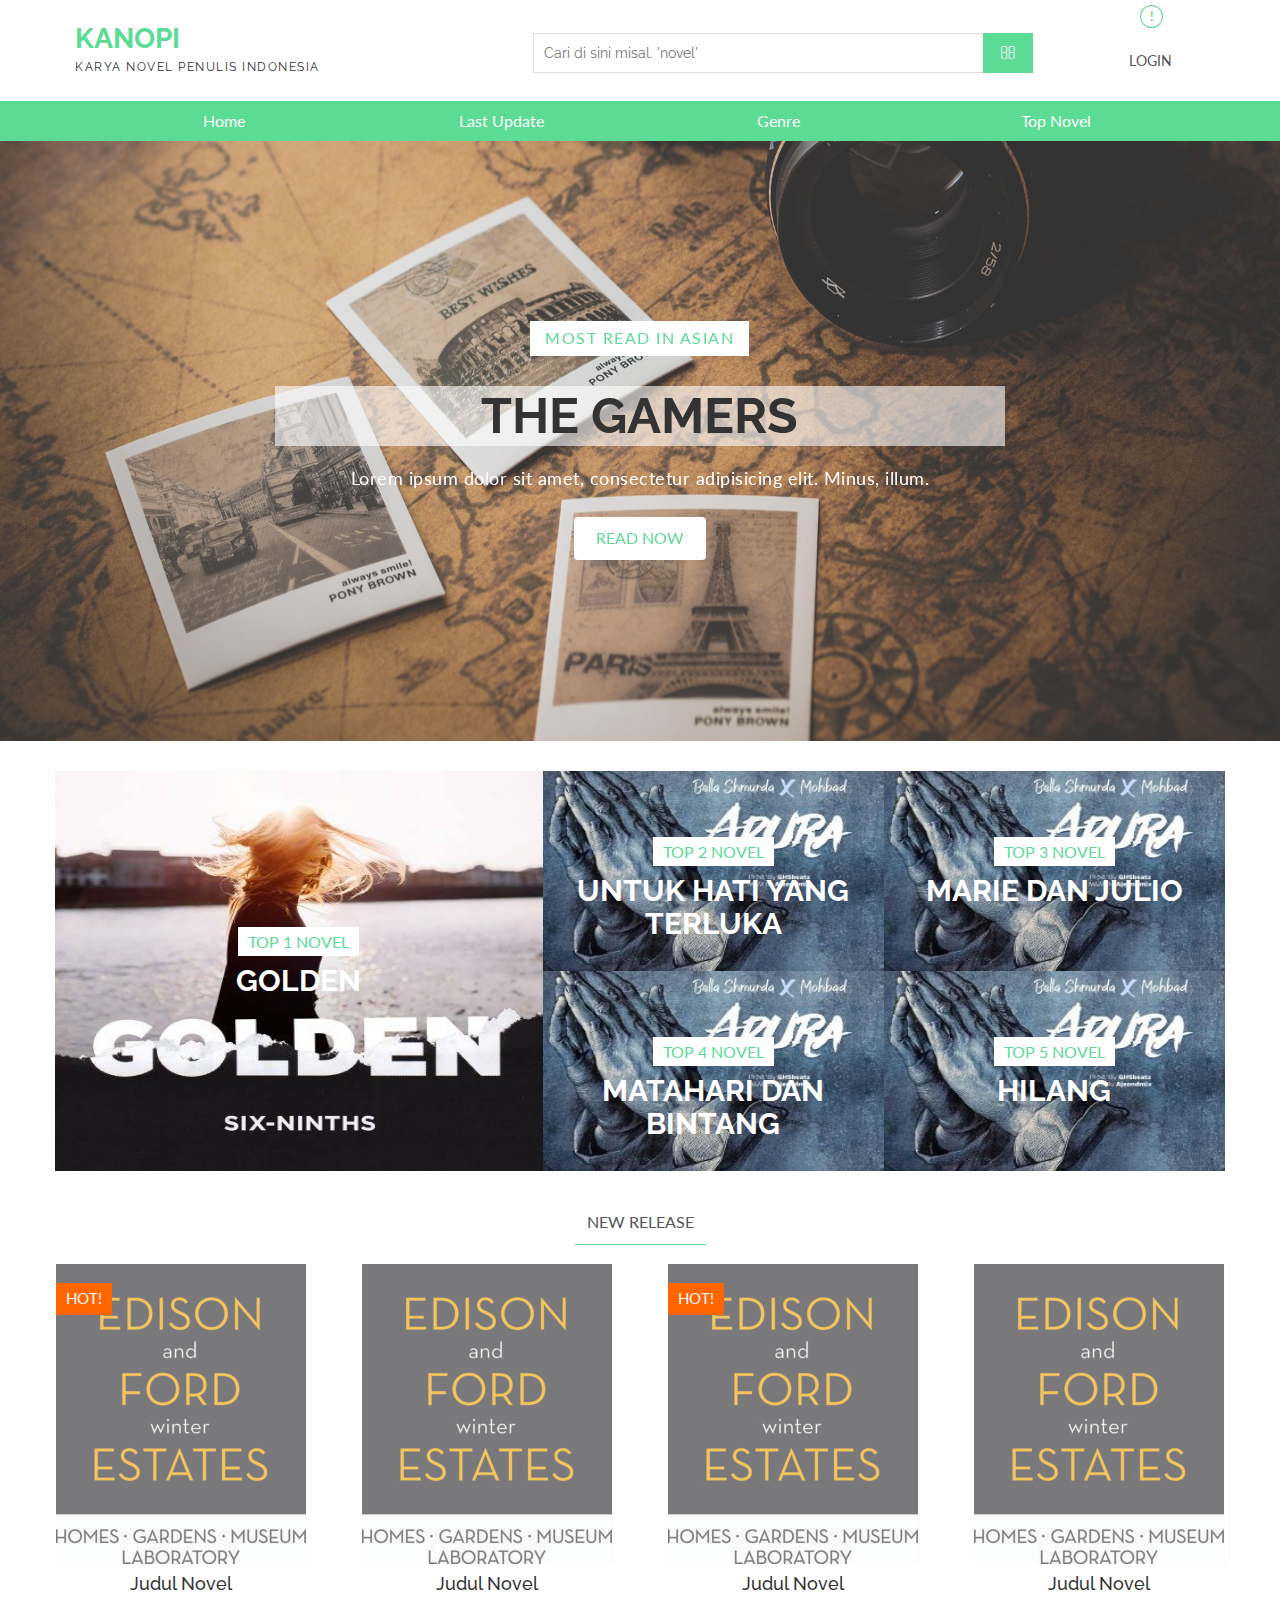
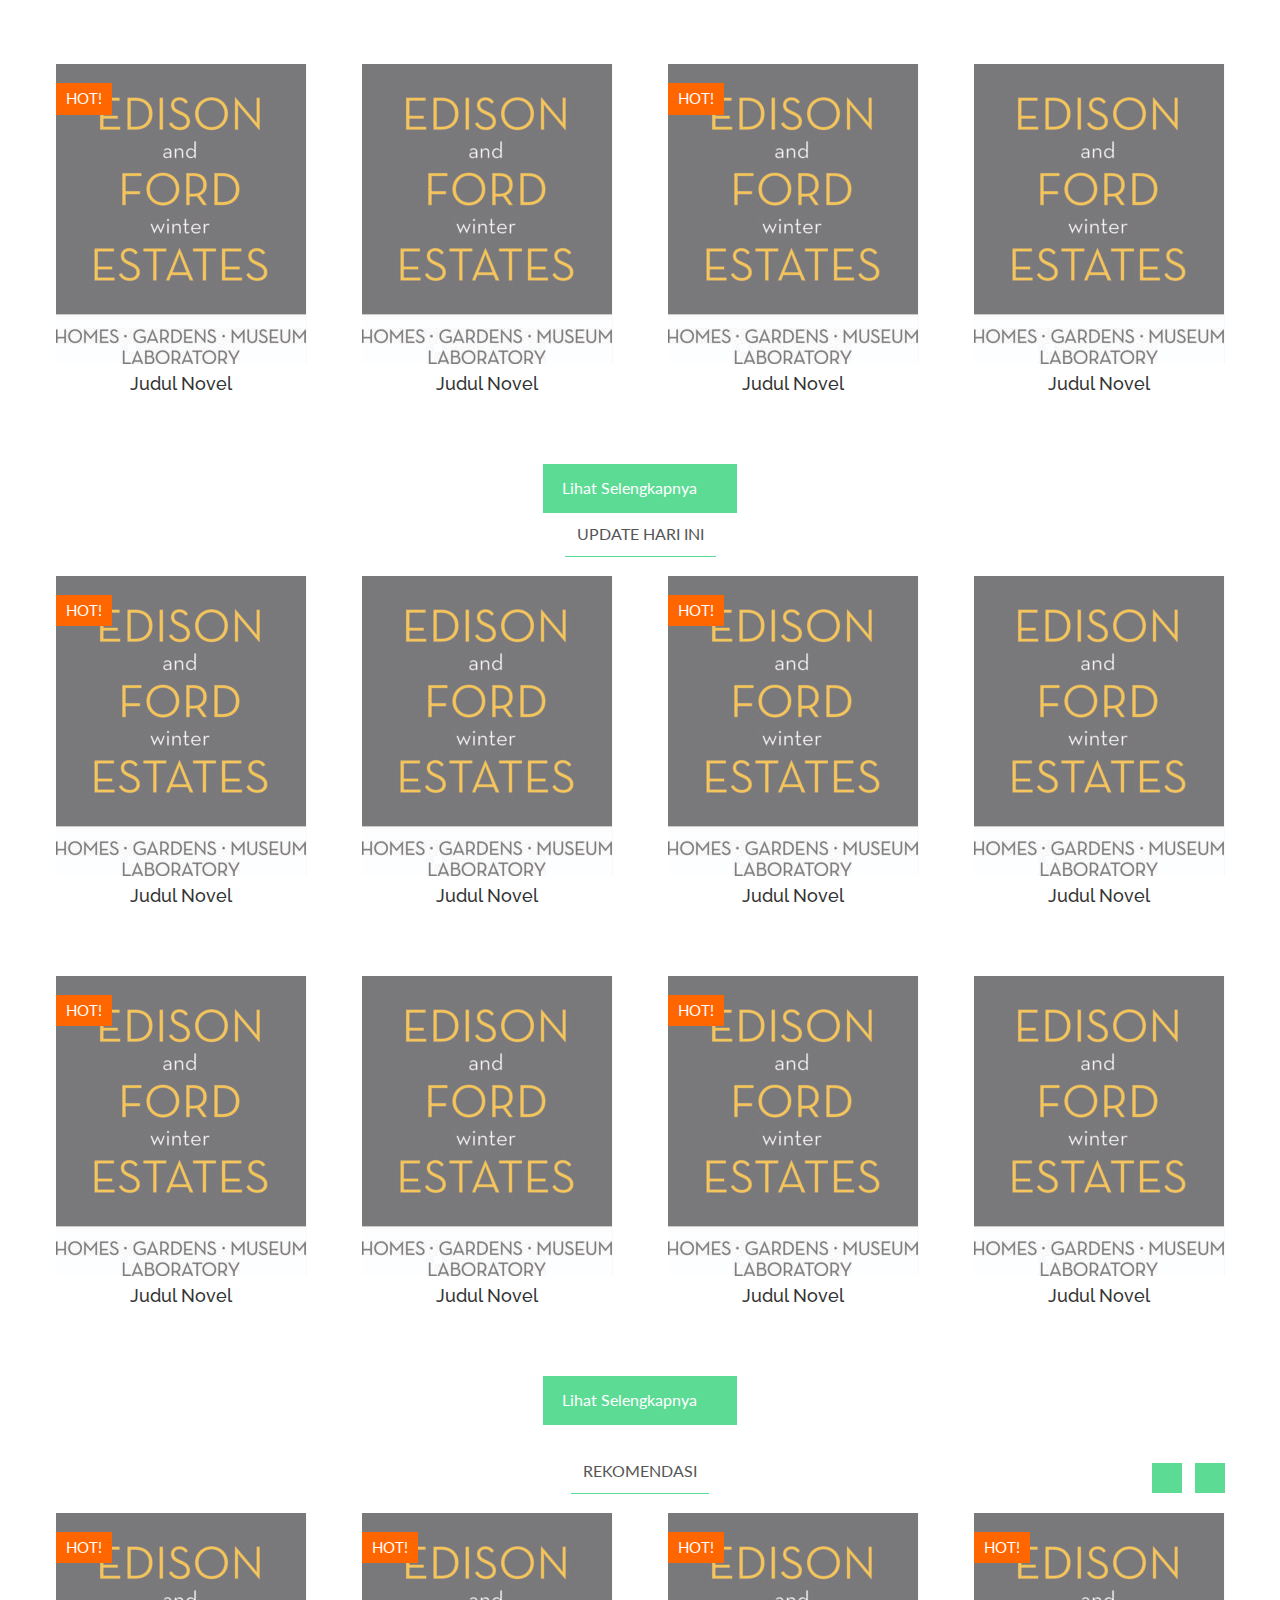
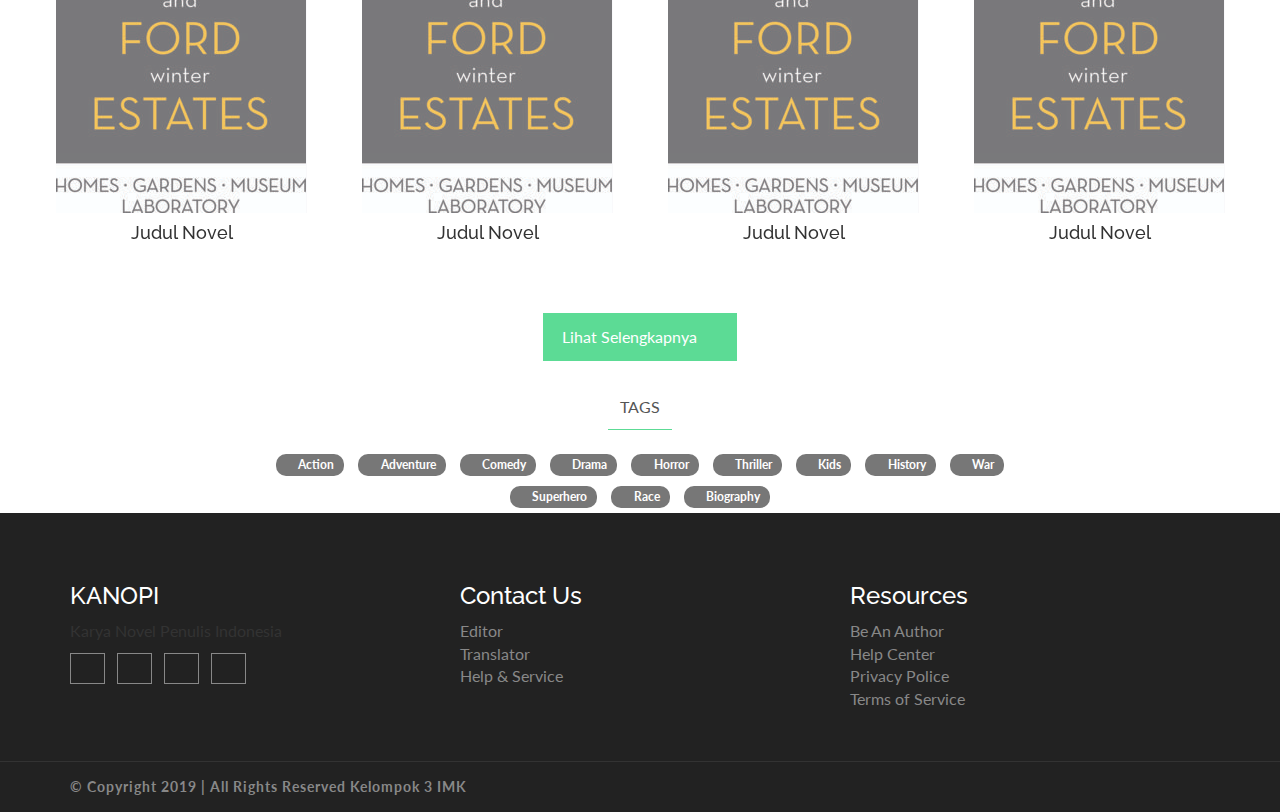
==== commit 4da6b684: "update index.html (final) (without link)" ====
--- a/index.html
+++ b/index.html
@@ -83,33 +83,35 @@
                   <span class="aa-cart-notify">!</span>
                 </a>
                 <div class="aa-cartbox-summary">
-                  <ul>
-                    <li>
-                      <a class="aa-cartbox-img" href="#"><img src="img/woman-small-2.jpg" alt="img"></a>
-                      <div class="aa-cartbox-info">
-                        <h4><a href="#">Product Name</a></h4>
-                        <p>1 x $250</p>
-                      </div>
-                      <a class="aa-remove-product" href="#"><span class="fa fa-times"></span></a>
-                    </li>
-                    <li>
-                      <a class="aa-cartbox-img" href="#"><img src="img/woman-small-1.jpg" alt="img"></a>
-                      <div class="aa-cartbox-info">
-                        <h4><a href="#">Product Name</a></h4>
-                        <p>1 x $250</p>
-                      </div>
-                      <a class="aa-remove-product" href="#"><span class="fa fa-times"></span></a>
-                    </li>
-                    <li>
-                      <span class="aa-cartbox-total-title">
-                        Total
-                      </span>
-                      <span class="aa-cartbox-total-price">
-                        $500
-                      </span>
-                    </li>
-                  </ul>
-                  <a class="aa-cartbox-checkout aa-primary-btn" href="checkout.html">Checkout</a>
+                  <img src="img/woman-small-2.jpg" class="img-circle" width="100px" height="100px">
+                  <div class="aa-cartbox-info">
+                    <h4>Visitor's Name</h4>
+                    <h6>ID : 123156</h6>
+                  </div>
+                  <br>
+                  <div class="row">
+                    <div class="col-2">
+                      <span class="">Koin : 0</span>
+                      <button class="btn-sm btn-primary">Top Up</button>
+                    </div>
+                  </div>
+                  <br>
+                  <div class="row">
+                    <div class="col-2">
+                      <a href="#">My Profile</a>
+                      <br>
+                      <a href="#">Library</a>
+                      <br>
+                      <a href="#">Settings</a>
+                      <br>
+                      <a href="#">Write Novel</a>
+                      <br>
+                      <br>
+                    </div>
+                  </div>
+                  <div class="aa-cartbox-total-price">
+                    <a class="aa-cartbox-checkout aa-browse-btn" href="#">Logout</a>
+                  </div>
                 </div>
               </div>
               <!-- / cart box -->
@@ -167,61 +169,49 @@
             <!-- single slide item -->
             <li>
               <div class="seq-model">
-                <img data-seq src="img/slider/1.jpg" alt="Men slide img" />
+                <img data-seq src="img/slide1.jpeg" alt="cover slide img" />
               </div>
               <div class="seq-title">
-                <span data-seq>Save Up to 75% Off</span>
-                <h2 data-seq>Men Collection</h2>
+                <span data-seq>Most Read in Asian</span>
+                <h2 data-seq>The Gamers</h2>
                 <p data-seq>Lorem ipsum dolor sit amet, consectetur adipisicing elit. Minus, illum.</p>
-                <a data-seq href="#" class="aa-shop-now-btn aa-secondary-btn">SHOP NOW</a>
+                <a data-seq href="#" class="aa-shop-now-btn aa-secondary-btn">READ NOW</a>
               </div>
             </li>
             <!-- single slide item -->
             <li>
               <div class="seq-model">
-                <img data-seq src="img/slider/2.jpg" alt="Wristwatch slide img" />
+                <img data-seq src="img/slide2.jpeg" alt="cover slide img" />
               </div>
               <div class="seq-title">
-                <span data-seq>Save Up to 40% Off</span>
-                <h2 data-seq>Wristwatch Collection</h2>
+                <span data-seq>Best New Release</span>
+                <h2 data-seq>Paris in Heaven</h2>
                 <p data-seq>Lorem ipsum dolor sit amet, consectetur adipisicing elit. Minus, illum.</p>
-                <a data-seq href="#" class="aa-shop-now-btn aa-secondary-btn">SHOP NOW</a>
+                <a data-seq href="#" class="aa-shop-now-btn aa-secondary-btn">READ NOW</a>
               </div>
             </li>
             <!-- single slide item -->
             <li>
               <div class="seq-model">
-                <img data-seq src="img/slider/3.jpg" alt="Women Jeans slide img" />
+                <img data-seq src="img/slide3.jpeg" alt="cover slide img" />
               </div>
               <div class="seq-title">
-                <span data-seq>Save Up to 75% Off</span>
-                <h2 data-seq>Jeans Collection</h2>
+                <span data-seq>Top Novel</span>
+                <h2 data-seq>Senyummu dikala senja</h2>
                 <p data-seq>Lorem ipsum dolor sit amet, consectetur adipisicing elit. Minus, illum.</p>
-                <a data-seq href="#" class="aa-shop-now-btn aa-secondary-btn">SHOP NOW</a>
+                <a data-seq href="#" class="aa-shop-now-btn aa-secondary-btn">READ NOW</a>
               </div>
             </li>
             <!-- single slide item -->
             <li>
               <div class="seq-model">
-                <img data-seq src="img/slider/4.jpg" alt="Shoes slide img" />
+                <img data-seq src="img/slide4.jpeg" alt="cover slide img" />
               </div>
               <div class="seq-title">
-                <span data-seq>Save Up to 75% Off</span>
-                <h2 data-seq>Exclusive Shoes</h2>
+                <span data-seq>Best Premium Novel</span>
+                <h2 data-seq>Sepatu</h2>
                 <p data-seq>Lorem ipsum dolor sit amet, consectetur adipisicing elit. Minus, illum.</p>
-                <a data-seq href="#" class="aa-shop-now-btn aa-secondary-btn">SHOP NOW</a>
-              </div>
-            </li>
-            <!-- single slide item -->
-            <li>
-              <div class="seq-model">
-                <img data-seq src="img/slider/5.jpg" alt="Male Female slide img" />
-              </div>
-              <div class="seq-title">
-                <span data-seq>Save Up to 50% Off</span>
-                <h2 data-seq>Best Collection</h2>
-                <p data-seq>Lorem ipsum dolor sit amet, consectetur adipisicing elit. Minus, illum.</p>
-                <a data-seq href="#" class="aa-shop-now-btn aa-secondary-btn">SHOP NOW</a>
+                <a data-seq href="#" class="aa-shop-now-btn aa-secondary-btn">READ NOW</a>
               </div>
             </li>
           </ul>
@@ -246,10 +236,10 @@
               <div class="col-md-5 no-padding">
                 <div class="aa-promo-left">
                   <div class="aa-promo-banner">
-                    <img src="img/promo-banner-1.jpg" alt="img">
+                    <img src="img/cover4.jpeg" alt="img">
                     <div class="aa-prom-content">
                       <span>TOP 1 NOVEL</span>
-                      <h4><a href="#">Cerita Tentang Gunung dan Laut</a></h4>
+                      <h4><a href="#">GOLDEN</a></h4>
                     </div>
                   </div>
                 </div>
@@ -259,7 +249,7 @@
                 <div class="aa-promo-right">
                   <div class="aa-single-promo-right">
                     <div class="aa-promo-banner">
-                      <img src="img/promo-banner-3.jpg" alt="img">
+                      <img src="img/cover3.jpeg" alt="img">
                       <div class="aa-prom-content">
                         <span>TOP 2 NOVEL</span>
                         <h4><a href="#">Untuk Hati yang Terluka</a></h4>
@@ -268,28 +258,28 @@
                   </div>
                   <div class="aa-single-promo-right">
                     <div class="aa-promo-banner">
-                      <img src="img/promo-banner-2.jpg" alt="img">
+                      <img src="img/cover3.jpeg" alt="img">
                       <div class="aa-prom-content">
                         <span>TOP 3 NOVEL</span>
-                        <h4><a href="#">On Shoes</a></h4>
+                        <h4><a href="#">Marie dan Julio</a></h4>
                       </div>
                     </div>
                   </div>
                   <div class="aa-single-promo-right">
                     <div class="aa-promo-banner">
-                      <img src="img/promo-banner-4.jpg" alt="img">
+                      <img src="img/cover3.jpeg" alt="img">
                       <div class="aa-prom-content">
                         <span>TOP 4 NOVEL</span>
-                        <h4><a href="#">For Kids</a></h4>
+                        <h4><a href="#">Matahari dan Bintang</a></h4>
                       </div>
                     </div>
                   </div>
                   <div class="aa-single-promo-right">
                     <div class="aa-promo-banner">
-                      <img src="img/promo-banner-5.jpg" alt="img">
+                      <img src="img/cover3.jpeg" alt="img">
                       <div class="aa-prom-content">
                         <span>TOP 5 NOVEL</span>
-                        <h4><a href="#">For Bags</a></h4>
+                        <h4><a href="#">Hilang</a></h4>
                       </div>
                     </div>
                   </div>
@@ -322,8 +312,7 @@
                       <!-- start single product item -->
                       <li>
                         <figure>
-                          <a class="aa-product-img" href="#"><img src="img/man/polo-shirt-2.png"
-                              alt="polo shirt img"></a>
+                          <a class="aa-product-img" href="#"><img src="img/cover.jpeg" alt="polo shirt img"></a>
                           <a class="aa-add-card-btn" href="#"><span class="fa fa-book"></span>Baca Novel</a>
                           <figcaption>
                             <h4 class="aa-product-title"><a href="#">Judul Novel</a></h4>
@@ -341,25 +330,23 @@
                       <!-- start single product item -->
                       <li>
                         <figure>
-                          <a class="aa-product-img" href="#"><img src="img/man/polo-shirt-2.png"
-                              alt="polo shirt img"></a>
-                          <a class="aa-add-card-btn" href="#"><span class="fa fa-book"></span>Baca Novel</a>
-                          <figcaption>
-                            <h4 class="aa-product-title"><a href="#">Judul Novel</a></h4>
-                          </figcaption>
-                        </figure>
-                        <div class="aa-product-hvr-content">
-                          <a href="#" data-toggle="tooltip" data-placement="top" title="Add to Library"><span
-                              class="fa fa-bookmark"></span></a>
-                          <a href="#" data-toggle2="tooltip" data-placement="top" title="Quick View" data-toggle="modal"
-                            data-target="#quick-view-modal"><span class="fa fa-search"></span></a>
-                        </div>
-                      </li>
-                      <!-- start single product item -->
-                      <li>
-                        <figure>
-                          <a class="aa-product-img" href="#"><img src="img/man/polo-shirt-2.png"
-                              alt="polo shirt img"></a>
+                          <a class="aa-product-img" href="#"><img src="img/cover.jpeg" alt="polo shirt img"></a>
+                          <a class="aa-add-card-btn" href="#"><span class="fa fa-book"></span>Baca Novel</a>
+                          <figcaption>
+                            <h4 class="aa-product-title"><a href="#">Judul Novel</a></h4>
+                          </figcaption>
+                        </figure>
+                        <div class="aa-product-hvr-content">
+                          <a href="#" data-toggle="tooltip" data-placement="top" title="Add to Library"><span
+                              class="fa fa-bookmark"></span></a>
+                          <a href="#" data-toggle2="tooltip" data-placement="top" title="Quick View" data-toggle="modal"
+                            data-target="#quick-view-modal"><span class="fa fa-search"></span></a>
+                        </div>
+                      </li>
+                      <!-- start single product item -->
+                      <li>
+                        <figure>
+                          <a class="aa-product-img" href="#"><img src="img/cover.jpeg" alt="polo shirt img"></a>
                           <a class="aa-add-card-btn" href="#"><span class="fa fa-book"></span>Baca Novel</a>
                           <figcaption>
                             <h4 class="aa-product-title"><a href="#">Judul Novel</a></h4>
@@ -377,25 +364,23 @@
                       <!-- start single product item -->
                       <li>
                         <figure>
-                          <a class="aa-product-img" href="#"><img src="img/man/polo-shirt-2.png"
-                              alt="polo shirt img"></a>
-                          <a class="aa-add-card-btn" href="#"><span class="fa fa-book"></span>Baca Novel</a>
-                          <figcaption>
-                            <h4 class="aa-product-title"><a href="#">Judul Novel</a></h4>
-                          </figcaption>
-                        </figure>
-                        <div class="aa-product-hvr-content">
-                          <a href="#" data-toggle="tooltip" data-placement="top" title="Add to Library"><span
-                              class="fa fa-bookmark"></span></a>
-                          <a href="#" data-toggle2="tooltip" data-placement="top" title="Quick View" data-toggle="modal"
-                            data-target="#quick-view-modal"><span class="fa fa-search"></span></a>
-                        </div>
-                      </li>
-                      <!-- start single product item -->
-                      <li>
-                        <figure>
-                          <a class="aa-product-img" href="#"><img src="img/man/polo-shirt-2.png"
-                              alt="polo shirt img"></a>
+                          <a class="aa-product-img" href="#"><img src="img/cover.jpeg" alt="polo shirt img"></a>
+                          <a class="aa-add-card-btn" href="#"><span class="fa fa-book"></span>Baca Novel</a>
+                          <figcaption>
+                            <h4 class="aa-product-title"><a href="#">Judul Novel</a></h4>
+                          </figcaption>
+                        </figure>
+                        <div class="aa-product-hvr-content">
+                          <a href="#" data-toggle="tooltip" data-placement="top" title="Add to Library"><span
+                              class="fa fa-bookmark"></span></a>
+                          <a href="#" data-toggle2="tooltip" data-placement="top" title="Quick View" data-toggle="modal"
+                            data-target="#quick-view-modal"><span class="fa fa-search"></span></a>
+                        </div>
+                      </li>
+                      <!-- start single product item -->
+                      <li>
+                        <figure>
+                          <a class="aa-product-img" href="#"><img src="img/cover.jpeg" alt="polo shirt img"></a>
                           <a class="aa-add-card-btn" href="#"><span class="fa fa-book"></span>Baca Novel</a>
                           <figcaption>
                             <h4 class="aa-product-title"><a href="#">Judul Novel</a></h4>
@@ -413,25 +398,23 @@
                       <!-- start single product item -->
                       <li>
                         <figure>
-                          <a class="aa-product-img" href="#"><img src="img/man/polo-shirt-2.png"
-                              alt="polo shirt img"></a>
-                          <a class="aa-add-card-btn" href="#"><span class="fa fa-book"></span>Baca Novel</a>
-                          <figcaption>
-                            <h4 class="aa-product-title"><a href="#">Judul Novel</a></h4>
-                          </figcaption>
-                        </figure>
-                        <div class="aa-product-hvr-content">
-                          <a href="#" data-toggle="tooltip" data-placement="top" title="Add to Library"><span
-                              class="fa fa-bookmark"></span></a>
-                          <a href="#" data-toggle2="tooltip" data-placement="top" title="Quick View" data-toggle="modal"
-                            data-target="#quick-view-modal"><span class="fa fa-search"></span></a>
-                        </div>
-                      </li>
-                      <!-- start single product item -->
-                      <li>
-                        <figure>
-                          <a class="aa-product-img" href="#"><img src="img/man/polo-shirt-2.png"
-                              alt="polo shirt img"></a>
+                          <a class="aa-product-img" href="#"><img src="img/cover.jpeg" alt="polo shirt img"></a>
+                          <a class="aa-add-card-btn" href="#"><span class="fa fa-book"></span>Baca Novel</a>
+                          <figcaption>
+                            <h4 class="aa-product-title"><a href="#">Judul Novel</a></h4>
+                          </figcaption>
+                        </figure>
+                        <div class="aa-product-hvr-content">
+                          <a href="#" data-toggle="tooltip" data-placement="top" title="Add to Library"><span
+                              class="fa fa-bookmark"></span></a>
+                          <a href="#" data-toggle2="tooltip" data-placement="top" title="Quick View" data-toggle="modal"
+                            data-target="#quick-view-modal"><span class="fa fa-search"></span></a>
+                        </div>
+                      </li>
+                      <!-- start single product item -->
+                      <li>
+                        <figure>
+                          <a class="aa-product-img" href="#"><img src="img/cover.jpeg" alt="polo shirt img"></a>
                           <a class="aa-add-card-btn" href="#"><span class="fa fa-book"></span>Baca Novel</a>
                           <figcaption>
                             <h4 class="aa-product-title"><a href="#">Judul Novel</a></h4>
@@ -449,8 +432,233 @@
                       <!-- start single product item -->
                       <li>
                         <figure>
-                          <a class="aa-product-img" href="#"><img src="img/man/polo-shirt-2.png"
-                              alt="polo shirt img"></a>
+                          <a class="aa-product-img" href="#"><img src="img/cover.jpeg" alt="polo shirt img"></a>
+                          <a class="aa-add-card-btn" href="#"><span class="fa fa-book"></span>Baca Novel</a>
+                          <figcaption>
+                            <h4 class="aa-product-title"><a href="#">Judul Novel</a></h4>
+                          </figcaption>
+                        </figure>
+                        <div class="aa-product-hvr-content">
+                          <a href="#" data-toggle="tooltip" data-placement="top" title="Add to Library"><span
+                              class="fa fa-bookmark"></span></a>
+                          <a href="#" data-toggle2="tooltip" data-placement="top" title="Quick View" data-toggle="modal"
+                            data-target="#quick-view-modal"><span class="fa fa-search"></span></a>
+                        </div>
+                      </li>
+                    </ul>
+                    <div class="text-center">
+                      <a class="aa-browse-btn text-center" href="#">Lihat Selengkapnya <span
+                          class="fa fa-angle-double-right"></span></a>
+                    </div>
+                  </div>
+                </div>
+                <!-- / men product category -->
+              </div>
+              <!-- quick view modal -->
+              <div class="modal fade" id="quick-view-modal" tabindex="-1" role="dialog" aria-labelledby="myModalLabel"
+                aria-hidden="true">
+                <div class="modal-dialog">
+                  <div class="modal-content">
+                    <div class="modal-body">
+                      <button type="button" class="close" data-dismiss="modal" aria-hidden="true">&times;</button>
+                      <div class="row">
+                        <!-- Modal view slider -->
+                        <div class="col-md-6 col-sm-6 col-xs-12">
+                          <div class="aa-product-view-slider">
+                            <div class="simpleLens-gallery-container" id="demo-1">
+                              <div class="simpleLens-container">
+                                <div class="simpleLens-big-image-container">
+                                  <a class="simpleLens-lens-image">
+                                    <img src="img/cover.jpeg" class="simpleLens-big-image">
+                                  </a>
+                                </div>
+                              </div>
+                            </div>
+                          </div>
+                        </div>
+                        <!-- Modal view content -->
+                        <div class="col-md-6 col-sm-6 col-xs-12">
+                          <div class="aa-product-view-content">
+                            <h3>Judul Novel</h3>
+                            <div class="aa-price-block">
+                              <p class="aa-product-price">Price : Free</p>
+                            </div>
+                            <p>Lorem ipsum dolor sit amet, consectetur adipisicing elit. Officiis animi, veritatis
+                              quae repudiandae quod nulla porro quidem, itaque quis quaerat!</p>
+                            <h4>Rating</h4>
+                            <div class="aa-prod-view-size">
+                              <span class="fa fa-heart"></span>
+                              <span class="fa fa-heart"></span>
+                              <span class="fa fa-heart"></span>
+                              <span class="fa fa-heart"></span>
+                              <span class="fa fa-heart-o"></span>
+                            </div>
+                            <div class="aa-prod-category">
+                              <p class="aa-prod-category">
+                                Genre : <a href="#">Romance</a>,<a href="#">Drama</a>
+                              </p>
+                            </div>
+                            <div class="aa-prod-view-bottom">
+                              <a href="#" class="aa-add-to-cart-btn"><span class="fa fa-bookmark"></span>Add To
+                                Library</a>
+                            </div>
+                          </div>
+                        </div>
+                      </div>
+                    </div>
+                  </div><!-- /.modal-content -->
+                </div><!-- /.modal-dialog -->
+              </div><!-- / quick view modal -->
+            </div>
+          </div>
+        </div>
+      </div>
+    </div>
+    </div>
+  </section>
+  <br>
+  <!-- / New Release section -->
+  <!-- Update Hari Ini section -->
+  <section id="aa-product">
+    <div class="container">
+      <div class="row">
+        <div class="col-md-12">
+          <div class="row">
+            <div class="aa-product-area">
+              <div class="aa-product-inner">
+                <!-- start prduct navigation -->
+                <ul class="nav nav-tabs aa-products-tab">
+                  <li class="active"><a href="#men" data-toggle="tab">UPDATE HARI INI</a></li>
+                </ul>
+                <!-- Tab panes -->
+                <div class="tab-content">
+                  <!-- Start men product category -->
+                  <div class="tab-pane fade in active" id="">
+                    <ul class="aa-product-catg">
+                      <!-- start single product item -->
+                      <li>
+                        <figure>
+                          <a class="aa-product-img" href="#"><img src="img/cover.jpeg" alt="polo shirt img"></a>
+                          <a class="aa-add-card-btn" href="#"><span class="fa fa-book"></span>Baca Novel</a>
+                          <figcaption>
+                            <h4 class="aa-product-title"><a href="#">Judul Novel</a></h4>
+                          </figcaption>
+                        </figure>
+                        <div class="aa-product-hvr-content">
+                          <a href="#" data-toggle="tooltip" data-placement="top" title="Add to Library"><span
+                              class="fa fa-bookmark"></span></a>
+                          <a href="#" data-toggle2="tooltip" data-placement="top" title="Quick View" data-toggle="modal"
+                            data-target="#quick-view-modal"><span class="fa fa-search"></span></a>
+                        </div>
+                        <!-- product badge -->
+                        <span class="aa-badge aa-hot" href="#">HOT!</span>
+                      </li>
+                      <!-- start single product item -->
+                      <li>
+                        <figure>
+                          <a class="aa-product-img" href="#"><img src="img/cover.jpeg" alt="polo shirt img"></a>
+                          <a class="aa-add-card-btn" href="#"><span class="fa fa-book"></span>Baca Novel</a>
+                          <figcaption>
+                            <h4 class="aa-product-title"><a href="#">Judul Novel</a></h4>
+                          </figcaption>
+                        </figure>
+                        <div class="aa-product-hvr-content">
+                          <a href="#" data-toggle="tooltip" data-placement="top" title="Add to Library"><span
+                              class="fa fa-bookmark"></span></a>
+                          <a href="#" data-toggle2="tooltip" data-placement="top" title="Quick View" data-toggle="modal"
+                            data-target="#quick-view-modal"><span class="fa fa-search"></span></a>
+                        </div>
+                      </li>
+                      <!-- start single product item -->
+                      <li>
+                        <figure>
+                          <a class="aa-product-img" href="#"><img src="img/cover.jpeg" alt="polo shirt img"></a>
+                          <a class="aa-add-card-btn" href="#"><span class="fa fa-book"></span>Baca Novel</a>
+                          <figcaption>
+                            <h4 class="aa-product-title"><a href="#">Judul Novel</a></h4>
+                          </figcaption>
+                        </figure>
+                        <div class="aa-product-hvr-content">
+                          <a href="#" data-toggle="tooltip" data-placement="top" title="Add to Library"><span
+                              class="fa fa-bookmark"></span></a>
+                          <a href="#" data-toggle2="tooltip" data-placement="top" title="Quick View" data-toggle="modal"
+                            data-target="#quick-view-modal"><span class="fa fa-search"></span></a>
+                        </div>
+                        <!-- product badge -->
+                        <span class="aa-badge aa-hot" href="#">HOT!</span>
+                      </li>
+                      <!-- start single product item -->
+                      <li>
+                        <figure>
+                          <a class="aa-product-img" href="#"><img src="img/cover.jpeg" alt="polo shirt img"></a>
+                          <a class="aa-add-card-btn" href="#"><span class="fa fa-book"></span>Baca Novel</a>
+                          <figcaption>
+                            <h4 class="aa-product-title"><a href="#">Judul Novel</a></h4>
+                          </figcaption>
+                        </figure>
+                        <div class="aa-product-hvr-content">
+                          <a href="#" data-toggle="tooltip" data-placement="top" title="Add to Library"><span
+                              class="fa fa-bookmark"></span></a>
+                          <a href="#" data-toggle2="tooltip" data-placement="top" title="Quick View" data-toggle="modal"
+                            data-target="#quick-view-modal"><span class="fa fa-search"></span></a>
+                        </div>
+                      </li>
+                      <!-- start single product item -->
+                      <li>
+                        <figure>
+                          <a class="aa-product-img" href="#"><img src="img/cover.jpeg" alt="polo shirt img"></a>
+                          <a class="aa-add-card-btn" href="#"><span class="fa fa-book"></span>Baca Novel</a>
+                          <figcaption>
+                            <h4 class="aa-product-title"><a href="#">Judul Novel</a></h4>
+                          </figcaption>
+                        </figure>
+                        <div class="aa-product-hvr-content">
+                          <a href="#" data-toggle="tooltip" data-placement="top" title="Add to Library"><span
+                              class="fa fa-bookmark"></span></a>
+                          <a href="#" data-toggle2="tooltip" data-placement="top" title="Quick View" data-toggle="modal"
+                            data-target="#quick-view-modal"><span class="fa fa-search"></span></a>
+                        </div>
+                        <!-- product badge -->
+                        <span class="aa-badge aa-hot" href="#">HOT!</span>
+                      </li>
+                      <!-- start single product item -->
+                      <li>
+                        <figure>
+                          <a class="aa-product-img" href="#"><img src="img/cover.jpeg" alt="polo shirt img"></a>
+                          <a class="aa-add-card-btn" href="#"><span class="fa fa-book"></span>Baca Novel</a>
+                          <figcaption>
+                            <h4 class="aa-product-title"><a href="#">Judul Novel</a></h4>
+                          </figcaption>
+                        </figure>
+                        <div class="aa-product-hvr-content">
+                          <a href="#" data-toggle="tooltip" data-placement="top" title="Add to Library"><span
+                              class="fa fa-bookmark"></span></a>
+                          <a href="#" data-toggle2="tooltip" data-placement="top" title="Quick View" data-toggle="modal"
+                            data-target="#quick-view-modal"><span class="fa fa-search"></span></a>
+                        </div>
+                      </li>
+                      <!-- start single product item -->
+                      <li>
+                        <figure>
+                          <a class="aa-product-img" href="#"><img src="img/cover.jpeg" alt="polo shirt img"></a>
+                          <a class="aa-add-card-btn" href="#"><span class="fa fa-book"></span>Baca Novel</a>
+                          <figcaption>
+                            <h4 class="aa-product-title"><a href="#">Judul Novel</a></h4>
+                          </figcaption>
+                        </figure>
+                        <div class="aa-product-hvr-content">
+                          <a href="#" data-toggle="tooltip" data-placement="top" title="Add to Library"><span
+                              class="fa fa-bookmark"></span></a>
+                          <a href="#" data-toggle2="tooltip" data-placement="top" title="Quick View" data-toggle="modal"
+                            data-target="#quick-view-modal"><span class="fa fa-search"></span></a>
+                        </div>
+                        <!-- product badge -->
+                        <span class="aa-badge aa-hot" href="#">HOT!</span>
+                      </li>
+                      <!-- start single product item -->
+                      <li>
+                        <figure>
+                          <a class="aa-product-img" href="#"><img src="img/cover.jpeg" alt="polo shirt img"></a>
                           <a class="aa-add-card-btn" href="#"><span class="fa fa-book"></span>Baca Novel</a>
                           <figcaption>
                             <h4 class="aa-product-title"><a href="#">Judul Novel</a></h4>
@@ -564,270 +772,6 @@
     </div>
     </div>
   </section>
-  <br>
-  <!-- / New Release section -->
-  <!-- Update Hari Ini section -->
-  <section id="aa-product">
-    <div class="container">
-      <div class="row">
-        <div class="col-md-12">
-          <div class="row">
-            <div class="aa-product-area">
-              <div class="aa-product-inner">
-                <!-- start prduct navigation -->
-                <ul class="nav nav-tabs aa-products-tab">
-                  <li class="active"><a href="#men" data-toggle="tab">UPDATE HARI INI</a></li>
-                </ul>
-                <!-- Tab panes -->
-                <div class="tab-content">
-                  <!-- Start men product category -->
-                  <div class="tab-pane fade in active" id="">
-                    <ul class="aa-product-catg">
-                      <!-- start single product item -->
-                      <li>
-                        <figure>
-                          <a class="aa-product-img" href="#"><img src="img/man/polo-shirt-2.png"
-                              alt="polo shirt img"></a>
-                          <a class="aa-add-card-btn" href="#"><span class="fa fa-book"></span>Baca Novel</a>
-                          <figcaption>
-                            <h4 class="aa-product-title"><a href="#">Judul Novel</a></h4>
-                          </figcaption>
-                        </figure>
-                        <div class="aa-product-hvr-content">
-                          <a href="#" data-toggle="tooltip" data-placement="top" title="Add to Library"><span
-                              class="fa fa-bookmark"></span></a>
-                          <a href="#" data-toggle2="tooltip" data-placement="top" title="Quick View" data-toggle="modal"
-                            data-target="#quick-view-modal"><span class="fa fa-search"></span></a>
-                        </div>
-                        <!-- product badge -->
-                        <span class="aa-badge aa-hot" href="#">HOT!</span>
-                      </li>
-                      <!-- start single product item -->
-                      <li>
-                        <figure>
-                          <a class="aa-product-img" href="#"><img src="img/man/polo-shirt-2.png"
-                              alt="polo shirt img"></a>
-                          <a class="aa-add-card-btn" href="#"><span class="fa fa-book"></span>Baca Novel</a>
-                          <figcaption>
-                            <h4 class="aa-product-title"><a href="#">Judul Novel</a></h4>
-                          </figcaption>
-                        </figure>
-                        <div class="aa-product-hvr-content">
-                          <a href="#" data-toggle="tooltip" data-placement="top" title="Add to Library"><span
-                              class="fa fa-bookmark"></span></a>
-                          <a href="#" data-toggle2="tooltip" data-placement="top" title="Quick View" data-toggle="modal"
-                            data-target="#quick-view-modal"><span class="fa fa-search"></span></a>
-                        </div>
-                      </li>
-                      <!-- start single product item -->
-                      <li>
-                        <figure>
-                          <a class="aa-product-img" href="#"><img src="img/man/polo-shirt-2.png"
-                              alt="polo shirt img"></a>
-                          <a class="aa-add-card-btn" href="#"><span class="fa fa-book"></span>Baca Novel</a>
-                          <figcaption>
-                            <h4 class="aa-product-title"><a href="#">Judul Novel</a></h4>
-                          </figcaption>
-                        </figure>
-                        <div class="aa-product-hvr-content">
-                          <a href="#" data-toggle="tooltip" data-placement="top" title="Add to Library"><span
-                              class="fa fa-bookmark"></span></a>
-                          <a href="#" data-toggle2="tooltip" data-placement="top" title="Quick View" data-toggle="modal"
-                            data-target="#quick-view-modal"><span class="fa fa-search"></span></a>
-                        </div>
-                        <!-- product badge -->
-                        <span class="aa-badge aa-hot" href="#">HOT!</span>
-                      </li>
-                      <!-- start single product item -->
-                      <li>
-                        <figure>
-                          <a class="aa-product-img" href="#"><img src="img/man/polo-shirt-2.png"
-                              alt="polo shirt img"></a>
-                          <a class="aa-add-card-btn" href="#"><span class="fa fa-book"></span>Baca Novel</a>
-                          <figcaption>
-                            <h4 class="aa-product-title"><a href="#">Judul Novel</a></h4>
-                          </figcaption>
-                        </figure>
-                        <div class="aa-product-hvr-content">
-                          <a href="#" data-toggle="tooltip" data-placement="top" title="Add to Library"><span
-                              class="fa fa-bookmark"></span></a>
-                          <a href="#" data-toggle2="tooltip" data-placement="top" title="Quick View" data-toggle="modal"
-                            data-target="#quick-view-modal"><span class="fa fa-search"></span></a>
-                        </div>
-                      </li>
-                      <!-- start single product item -->
-                      <li>
-                        <figure>
-                          <a class="aa-product-img" href="#"><img src="img/man/polo-shirt-2.png"
-                              alt="polo shirt img"></a>
-                          <a class="aa-add-card-btn" href="#"><span class="fa fa-book"></span>Baca Novel</a>
-                          <figcaption>
-                            <h4 class="aa-product-title"><a href="#">Judul Novel</a></h4>
-                          </figcaption>
-                        </figure>
-                        <div class="aa-product-hvr-content">
-                          <a href="#" data-toggle="tooltip" data-placement="top" title="Add to Library"><span
-                              class="fa fa-bookmark"></span></a>
-                          <a href="#" data-toggle2="tooltip" data-placement="top" title="Quick View" data-toggle="modal"
-                            data-target="#quick-view-modal"><span class="fa fa-search"></span></a>
-                        </div>
-                        <!-- product badge -->
-                        <span class="aa-badge aa-hot" href="#">HOT!</span>
-                      </li>
-                      <!-- start single product item -->
-                      <li>
-                        <figure>
-                          <a class="aa-product-img" href="#"><img src="img/man/polo-shirt-2.png"
-                              alt="polo shirt img"></a>
-                          <a class="aa-add-card-btn" href="#"><span class="fa fa-book"></span>Baca Novel</a>
-                          <figcaption>
-                            <h4 class="aa-product-title"><a href="#">Judul Novel</a></h4>
-                          </figcaption>
-                        </figure>
-                        <div class="aa-product-hvr-content">
-                          <a href="#" data-toggle="tooltip" data-placement="top" title="Add to Library"><span
-                              class="fa fa-bookmark"></span></a>
-                          <a href="#" data-toggle2="tooltip" data-placement="top" title="Quick View" data-toggle="modal"
-                            data-target="#quick-view-modal"><span class="fa fa-search"></span></a>
-                        </div>
-                      </li>
-                      <!-- start single product item -->
-                      <li>
-                        <figure>
-                          <a class="aa-product-img" href="#"><img src="img/man/polo-shirt-2.png"
-                              alt="polo shirt img"></a>
-                          <a class="aa-add-card-btn" href="#"><span class="fa fa-book"></span>Baca Novel</a>
-                          <figcaption>
-                            <h4 class="aa-product-title"><a href="#">Judul Novel</a></h4>
-                          </figcaption>
-                        </figure>
-                        <div class="aa-product-hvr-content">
-                          <a href="#" data-toggle="tooltip" data-placement="top" title="Add to Library"><span
-                              class="fa fa-bookmark"></span></a>
-                          <a href="#" data-toggle2="tooltip" data-placement="top" title="Quick View" data-toggle="modal"
-                            data-target="#quick-view-modal"><span class="fa fa-search"></span></a>
-                        </div>
-                        <!-- product badge -->
-                        <span class="aa-badge aa-hot" href="#">HOT!</span>
-                      </li>
-                      <!-- start single product item -->
-                      <li>
-                        <figure>
-                          <a class="aa-product-img" href="#"><img src="img/man/polo-shirt-2.png"
-                              alt="polo shirt img"></a>
-                          <a class="aa-add-card-btn" href="#"><span class="fa fa-book"></span>Baca Novel</a>
-                          <figcaption>
-                            <h4 class="aa-product-title"><a href="#">Judul Novel</a></h4>
-                          </figcaption>
-                        </figure>
-                        <div class="aa-product-hvr-content">
-                          <a href="#" data-toggle="tooltip" data-placement="top" title="Add to Library"><span
-                              class="fa fa-bookmark"></span></a>
-                          <a href="#" data-toggle2="tooltip" data-placement="top" title="Quick View" data-toggle="modal"
-                            data-target="#quick-view-modal"><span class="fa fa-search"></span></a>
-                        </div>
-                      </li>
-                    </ul>
-                    <div class="text-center">
-                      <a class="aa-browse-btn text-center" href="#">Lihat Selengkapnya <span
-                          class="fa fa-angle-double-right"></span></a>
-                    </div>
-                  </div>
-                </div>
-                <!-- / men product category -->
-              </div>
-              <!-- quick view modal -->
-              <div class="modal fade" id="quick-view-modal" tabindex="-1" role="dialog" aria-labelledby="myModalLabel"
-                aria-hidden="true">
-                <div class="modal-dialog">
-                  <div class="modal-content">
-                    <div class="modal-body">
-                      <button type="button" class="close" data-dismiss="modal" aria-hidden="true">&times;</button>
-                      <div class="row">
-                        <!-- Modal view slider -->
-                        <div class="col-md-6 col-sm-6 col-xs-12">
-                          <div class="aa-product-view-slider">
-                            <div class="simpleLens-gallery-container" id="demo-1">
-                              <div class="simpleLens-container">
-                                <div class="simpleLens-big-image-container">
-                                  <a class="simpleLens-lens-image"
-                                    data-lens-image="img/view-slider/large/polo-shirt-1.png">
-                                    <img src="img/view-slider/medium/polo-shirt-1.png" class="simpleLens-big-image">
-                                  </a>
-                                </div>
-                              </div>
-                              <div class="simpleLens-thumbnails-container">
-                                <a href="#" class="simpleLens-thumbnail-wrapper"
-                                  data-lens-image="img/view-slider/large/polo-shirt-1.png"
-                                  data-big-image="img/view-slider/medium/polo-shirt-1.png">
-                                  <img src="img/view-slider/thumbnail/polo-shirt-1.png">
-                                </a>
-                                <a href="#" class="simpleLens-thumbnail-wrapper"
-                                  data-lens-image="img/view-slider/large/polo-shirt-3.png"
-                                  data-big-image="img/view-slider/medium/polo-shirt-3.png">
-                                  <img src="img/view-slider/thumbnail/polo-shirt-3.png">
-                                </a>
-
-                                <a href="#" class="simpleLens-thumbnail-wrapper"
-                                  data-lens-image="img/view-slider/large/polo-shirt-4.png"
-                                  data-big-image="img/view-slider/medium/polo-shirt-4.png">
-                                  <img src="img/view-slider/thumbnail/polo-shirt-4.png">
-                                </a>
-                              </div>
-                            </div>
-                          </div>
-                        </div>
-                        <!-- Modal view content -->
-                        <div class="col-md-6 col-sm-6 col-xs-12">
-                          <div class="aa-product-view-content">
-                            <h3>T-Shirt</h3>
-                            <div class="aa-price-block">
-                              <span class="aa-product-view-price">$34.99</span>
-                              <p class="aa-product-avilability">Avilability: <span>In stock</span></p>
-                            </div>
-                            <p>Lorem ipsum dolor sit amet, consectetur adipisicing elit. Officiis animi, veritatis
-                              quae repudiandae quod nulla porro quidem, itaque quis quaerat!</p>
-                            <h4>Size</h4>
-                            <div class="aa-prod-view-size">
-                              <a href="#">S</a>
-                              <a href="#">M</a>
-                              <a href="#">L</a>
-                              <a href="#">XL</a>
-                            </div>
-                            <div class="aa-prod-quantity">
-                              <form action="">
-                                <select name="" id="">
-                                  <option value="0" selected="1">1</option>
-                                  <option value="1">2</option>
-                                  <option value="2">3</option>
-                                  <option value="3">4</option>
-                                  <option value="4">5</option>
-                                  <option value="5">6</option>
-                                </select>
-                              </form>
-                              <p class="aa-prod-category">
-                                Category: <a href="#">Polo T-Shirt</a>
-                              </p>
-                            </div>
-                            <div class="aa-prod-view-bottom">
-                              <a href="#" class="aa-add-to-cart-btn"><span class="fa fa-shopping-cart"></span>Add To
-                                Cart</a>
-                              <a href="#" class="aa-add-to-cart-btn">View Details</a>
-                            </div>
-                          </div>
-                        </div>
-                      </div>
-                    </div>
-                  </div><!-- /.modal-content -->
-                </div><!-- /.modal-dialog -->
-              </div><!-- / quick view modal -->
-            </div>
-          </div>
-        </div>
-      </div>
-    </div>
-    </div>
-  </section>
   <!-- / Update Hari Ini section -->
   <!-- rekomendasi section -->
   <section id="aa-popular-category">
@@ -848,7 +792,7 @@
                     <!-- start single product item -->
                     <li>
                       <figure>
-                        <a class="aa-product-img" href="#"><img src="img/man/polo-shirt-2.png" alt="polo shirt img"></a>
+                        <a class="aa-product-img" href="#"><img src="img/cover.jpeg" alt="cover img"></a>
                         <a class="aa-add-card-btn" href="#"><span class="fa fa-book"></span>Baca Novel</a>
                         <figcaption>
                           <h4 class="aa-product-title"><a href="#">Judul Novel</a></h4>
@@ -866,7 +810,7 @@
                     <!-- start single product item -->
                     <li>
                       <figure>
-                        <a class="aa-product-img" href="#"><img src="img/man/polo-shirt-2.png" alt="polo shirt img"></a>
+                        <a class="aa-product-img" href="#"><img src="img/cover.jpeg" alt="cover img"></a>
                         <a class="aa-add-card-btn" href="#"><span class="fa fa-book"></span>Baca Novel</a>
                         <figcaption>
                           <h4 class="aa-product-title"><a href="#">Judul Novel</a></h4>
@@ -884,7 +828,7 @@
                     <!-- start single product item -->
                     <li>
                       <figure>
-                        <a class="aa-product-img" href="#"><img src="img/man/polo-shirt-2.png" alt="polo shirt img"></a>
+                        <a class="aa-product-img" href="#"><img src="img/cover.jpeg" alt="polo shirt img"></a>
                         <a class="aa-add-card-btn" href="#"><span class="fa fa-book"></span>Baca Novel</a>
                         <figcaption>
                           <h4 class="aa-product-title"><a href="#">Judul Novel</a></h4>
@@ -902,7 +846,7 @@
                     <!-- start single product item -->
                     <li>
                       <figure>
-                        <a class="aa-product-img" href="#"><img src="img/man/polo-shirt-2.png" alt="polo shirt img"></a>
+                        <a class="aa-product-img" href="#"><img src="img/cover.jpeg" alt="polo shirt img"></a>
                         <a class="aa-add-card-btn" href="#"><span class="fa fa-book"></span>Baca Novel</a>
                         <figcaption>
                           <h4 class="aa-product-title"><a href="#">Judul Novel</a></h4>
@@ -920,7 +864,7 @@
                     <!-- start single product item -->
                     <li>
                       <figure>
-                        <a class="aa-product-img" href="#"><img src="img/man/polo-shirt-2.png" alt="polo shirt img"></a>
+                        <a class="aa-product-img" href="#"><img src="img/cover.jpeg" alt="polo shirt img"></a>
                         <a class="aa-add-card-btn" href="#"><span class="fa fa-book"></span>Baca Novel</a>
                         <figcaption>
                           <h4 class="aa-product-title"><a href="#">Judul Novel</a></h4>
@@ -938,7 +882,7 @@
                     <!-- start single product item -->
                     <li>
                       <figure>
-                        <a class="aa-product-img" href="#"><img src="img/man/polo-shirt-2.png" alt="polo shirt img"></a>
+                        <a class="aa-product-img" href="#"><img src="img/cover.jpeg" alt="polo shirt img"></a>
                         <a class="aa-add-card-btn" href="#"><span class="fa fa-book"></span>Baca Novel</a>
                         <figcaption>
                           <h4 class="aa-product-title"><a href="#">Judul Novel</a></h4>
@@ -956,7 +900,7 @@
                     <!-- start single product item -->
                     <li>
                       <figure>
-                        <a class="aa-product-img" href="#"><img src="img/man/polo-shirt-2.png" alt="polo shirt img"></a>
+                        <a class="aa-product-img" href="#"><img src="img/cover.jpeg" alt="polo shirt img"></a>
                         <a class="aa-add-card-btn" href="#"><span class="fa fa-book"></span>Baca Novel</a>
                         <figcaption>
                           <h4 class="aa-product-title"><a href="#">Judul Novel</a></h4>
@@ -974,7 +918,7 @@
                     <!-- start single product item -->
                     <li>
                       <figure>
-                        <a class="aa-product-img" href="#"><img src="img/man/polo-shirt-2.png" alt="polo shirt img"></a>
+                        <a class="aa-product-img" href="#"><img src="img/cover.jpeg" alt="polo shirt img"></a>
                         <a class="aa-add-card-btn" href="#"><span class="fa fa-book"></span>Baca Novel</a>
                         <figcaption>
                           <h4 class="aa-product-title"><a href="#">Judul Novel</a></h4>
@@ -992,7 +936,7 @@
                     <!-- start single product item -->
                     <li>
                       <figure>
-                        <a class="aa-product-img" href="#"><img src="img/man/polo-shirt-2.png" alt="polo shirt img"></a>
+                        <a class="aa-product-img" href="#"><img src="img/cover.jpeg" alt="polo shirt img"></a>
                         <a class="aa-add-card-btn" href="#"><span class="fa fa-book"></span>Baca Novel</a>
                         <figcaption>
                           <h4 class="aa-product-title"><a href="#">Judul Novel</a></h4>
@@ -1010,7 +954,7 @@
                     <!-- start single product item -->
                     <li>
                       <figure>
-                        <a class="aa-product-img" href="#"><img src="img/man/polo-shirt-2.png" alt="polo shirt img"></a>
+                        <a class="aa-product-img" href="#"><img src="img/cover.jpeg" alt="polo shirt img"></a>
                         <a class="aa-add-card-btn" href="#"><span class="fa fa-book"></span>Baca Novel</a>
                         <figcaption>
                           <h4 class="aa-product-title"><a href="#">Judul Novel</a></h4>
@@ -1051,23 +995,17 @@
             <div class="col-sm-2"></div>
             <div class="text-center col-sm-6 col-md-8">
               <a href="#" class="badge badge-secondary"><span class="fa fa-dot-circle-o"> </span> Action</a>
-              <a href="#" class="badge badge-secondary"><span class="fa fa-dot-circle-o"> </span> Action</a>
-              <a href="#" class="badge badge-secondary"><span class="fa fa-dot-circle-o"> </span> Action</a>
-              <a href="#" class="badge badge-secondary"><span class="fa fa-dot-circle-o"> </span> Action</a>
-              <a href="#" class="badge badge-secondary"><span class="fa fa-dot-circle-o"> </span> Action</a>
-              <a href="#" class="badge badge-secondary"><span class="fa fa-dot-circle-o"> </span> Action</a>
-              <a href="#" class="badge badge-secondary"><span class="fa fa-dot-circle-o"> </span> Action</a>
-              <a href="#" class="badge badge-secondary"><span class="fa fa-dot-circle-o"> </span> Action</a>
-              <a href="#" class="badge badge-secondary"><span class="fa fa-dot-circle-o"> </span> Action</a>
-              <a href="#" class="badge badge-secondary"><span class="fa fa-dot-circle-o"> </span> Action</a>
-              <a href="#" class="badge badge-secondary"><span class="fa fa-dot-circle-o"> </span> Action</a>
-              <a href="#" class="badge badge-secondary"><span class="fa fa-dot-circle-o"> </span> Action</a>
-              <a href="#" class="badge badge-secondary"><span class="fa fa-dot-circle-o"> </span> Action</a>
-              <a href="#" class="badge badge-secondary"><span class="fa fa-dot-circle-o"> </span> Action</a>
-              <a href="#" class="badge badge-secondary"><span class="fa fa-dot-circle-o"> </span> Action</a>
-              <a href="#" class="badge badge-secondary"><span class="fa fa-dot-circle-o"> </span> Action</a>
-              <a href="#" class="badge badge-secondary"><span class="fa fa-dot-circle-o"> </span> Action</a>
-              <a href="#" class="badge badge-secondary"><span class="fa fa-dot-circle-o"> </span> Action</a>
+              <a href="#" class="badge badge-secondary"><span class="fa fa-dot-circle-o"> </span> Adventure</a>
+              <a href="#" class="badge badge-secondary"><span class="fa fa-dot-circle-o"> </span> Comedy</a>
+              <a href="#" class="badge badge-secondary"><span class="fa fa-dot-circle-o"> </span> Drama</a>
+              <a href="#" class="badge badge-secondary"><span class="fa fa-dot-circle-o"> </span> Horror</a>
+              <a href="#" class="badge badge-secondary"><span class="fa fa-dot-circle-o"> </span> Thriller</a>
+              <a href="#" class="badge badge-secondary"><span class="fa fa-dot-circle-o"> </span> Kids</a>
+              <a href="#" class="badge badge-secondary"><span class="fa fa-dot-circle-o"> </span> History</a>
+              <a href="#" class="badge badge-secondary"><span class="fa fa-dot-circle-o"> </span> War</a>
+              <a href="#" class="badge badge-secondary"><span class="fa fa-dot-circle-o"> </span> Superhero</a>
+              <a href="#" class="badge badge-secondary"><span class="fa fa-dot-circle-o"> </span> Race</a>
+              <a href="#" class="badge badge-secondary"><span class="fa fa-dot-circle-o"> </span> Biography</a>
             </div>
           </div>
         </div>
@@ -1140,12 +1078,6 @@
           <div class="col-md-12">
             <div class="aa-footer-bottom-area">
               <p>&copy; Copyright 2019 | All Rights Reserved Kelompok 3 IMK</a></p>
-              <div class="aa-footer-payment">
-                <span class="fa fa-cc-mastercard"></span>
-                <span class="fa fa-cc-visa"></span>
-                <span class="fa fa-paypal"></span>
-                <span class="fa fa-cc-discover"></span>
-              </div>
             </div>
           </div>
         </div>
--- a/css/theme-color/green-theme.css
+++ b/css/theme-color/green-theme.css
@@ -1,3 +1,4 @@
+
 /*=======================================
 Template Design By MarkUps.
 Author URI : http://www.markups.io/
@@ -5,429 +6,307 @@
 
 
 h2 {
-  color: #5cdb95;
-}
-
-.aa-primary-btn:hover,
-.aa-primary-btn:focus {
-  color: #5cdb95;
-  border-color: #5cdb95;
-}
-
-.aa-secondary-btn {
-  color: #5cdb95;
-}
-
-.aa-secondary-btn:hover,
-.aa-secondary-btn:focus {
-  background-color: #5cdb95;
-}
-
+  color: #5cdb95;  
+}
+.aa-primary-btn:hover, .aa-primary-btn:focus {
+  color: #5cdb95; 
+  border-color: #5cdb95;
+}
+.aa-secondary-btn {  
+  color: #5cdb95;  
+}
+.aa-secondary-btn:hover, .aa-secondary-btn:focus {
+  background-color: #5cdb95;  
+}
 .aa-browse-btn {
-  background-color: #5cdb95;
-  border: 1px solid #5cdb95;
-}
-
-.aa-browse-btn:hover,
-.aa-browse-btn:focus {
-  color: #5cdb95;
-}
-
-.aa-add-to-cart-btn:hover,
-.aa-add-to-cart-btn:focus {
-  color: #5cdb95;
-  border-color: #5cdb95;
-}
-
+  background-color: #5cdb95;  
+  border: 1px solid #5cdb95;  
+}
+.aa-browse-btn:hover, .aa-browse-btn:focus {
+  color: #5cdb95;
+}
+.aa-add-to-cart-btn:hover, .aa-add-to-cart-btn:focus {
+  color: #5cdb95;
+  border-color: #5cdb95;
+}
 .aa-filter-btn {
   background-color: #5cdb95;
-  border: 1px solid #5cdb95;
-}
-
+  border: 1px solid #5cdb95;  
+}
 .aa-cart-view-btn {
-  background-color: #5cdb95;
-}
-
-#aa-header .aa-header-bottom .aa-header-bottom-area .aa-logo a>span {
-  color: #5cdb95;
-}
-
+  background-color: #5cdb95;  
+}
+#aa-header .aa-header-bottom .aa-header-bottom-area .aa-logo a > span {
+  color: #5cdb95;  
+}
 #aa-header .aa-header-bottom .aa-header-bottom-area .aa-logo a strong {
   color: #5cdb95;
 }
-
 #aa-header .aa-header-bottom .aa-header-bottom-area .aa-search-box button {
-  background-color: #5cdb95;
-}
-
+  background-color: #5cdb95;  
+}
 #aa-header .aa-header-bottom .aa-cartbox .aa-cart-link {
-  color: #5cdb95;
-}
-
+  color: #5cdb95;  
+}
 #aa-header .aa-header-bottom .aa-cartbox .aa-cart-link .aa-cart-notify {
-  border: 1px solid #5cdb95;
-  color: #5cdb95;
-}
-
-#aa-header .aa-header-bottom .aa-cartbox .aa-cart-link .aa-cart-notify:after {
-  border-top-color: #5cdb95;
-}
-
-#aa-header .aa-header-bottom .aa-cartbox .aa-cartbox-summary ul li .aa-remove-product:hover,
-#aa-header .aa-header-bottom .aa-cartbox .aa-cartbox-summary ul li .aa-remove-product:focus {
-  border-color: #5cdb95;
-}
-
+  border: 1px solid #5cdb95;  
+  color: #5cdb95;  
+}
+#aa-header .aa-header-bottom .aa-cartbox .aa-cart-link .aa-cart-notify:after { 
+  border-top-color: #5cdb95;  
+}
+#aa-header .aa-header-bottom .aa-cartbox .aa-cartbox-summary ul li .aa-remove-product:hover, #aa-header .aa-header-bottom .aa-cartbox .aa-cartbox-summary ul li .aa-remove-product:focus {
+  border-color: #5cdb95;
+}
 #menu {
-  background-color: #5cdb95;
-}
-
+  background-color: #5cdb95; 
+}
 #menu .menu-area .navbar-default .navbar-nav .open a {
   color: #5cdb95;
 }
-
 #menu .menu-area .navbar-default .navbar-nav .dropdown-menu li a {
   color: #5cdb95;
 }
-
-#menu .menu-area .navbar-default .navbar-nav .dropdown-menu li a:hover,
-#menu .menu-area .navbar-default .navbar-nav .dropdown-menu li a:focus {
-  background-color: #5cdb95;
-}
-
+#menu .menu-area .navbar-default .navbar-nav .dropdown-menu li a:hover, #menu .menu-area .navbar-default .navbar-nav .dropdown-menu li a:focus { 
+  background-color: #5cdb95;
+}
 .scrollToTop {
   background-color: #5cdb95;
-  border: 1px solid #5cdb95;
-}
-
+  border: 1px solid #5cdb95;  
+}
 .scrollToTop:hover,
-.scrollToTop:focus {
-  color: #5cdb95;
-}
-
+.scrollToTop:focus { 
+  color: #5cdb95; 
+}
 #wpf-loader-two .wpf-loader-two-inner:before {
-  background: #5cdb95;
-}
-
+  background: #5cdb95;  
+}
 #wpf-loader-two .wpf-loader-two-inner:after {
-  background: #5cdb95;
-}
-
+  background: #5cdb95;  
+}
 #wpf-loader-two {
-  background-color: #5cdb95;
-}
-
+  background-color: #5cdb95;  
+}
 #aa-slider .aa-slider-area .seq-title span {
-  color: #5cdb95;
-}
-
-#aa-slider .aa-slider-area .seq .seq-next:hover,
-#aa-slider .aa-slider-area .seq .seq-next:focus {
-  background-color: #5cdb95;
-}
-
-#aa-slider .aa-slider-area .seq .seq-prev:hover,
-#aa-slider .aa-slider-area .seq .seq-prev:focus {
-  background-color: #5cdb95;
-}
-
-#aa-promo .aa-promo-area .aa-promo-banner .aa-prom-content span {
-  color: #5cdb95;
-}
-
+  color: #5cdb95;  
+}
+#aa-slider .aa-slider-area .seq .seq-next:hover, #aa-slider .aa-slider-area .seq .seq-next:focus {  
+  background-color: #5cdb95;
+}
+#aa-slider .aa-slider-area .seq .seq-prev:hover, #aa-slider .aa-slider-area .seq .seq-prev:focus {  
+  background-color: #5cdb95;
+}
+#aa-promo .aa-promo-area .aa-promo-banner .aa-prom-content span {  
+  color: #5cdb95;
+}
 #aa-promo .aa-promo-area .aa-promo-banner .aa-prom-content h4 a:hover {
   color: #5cdb95 !important;
 }
-
-.aa-products-tab li a:hover,
-.aa-products-tab li a:focus {
+.aa-products-tab li a:hover, .aa-products-tab li a:focus {  
   border-bottom: 1px solid #5cdb95;
 }
-
 .aa-products-tab li.active a {
-  border-bottom: 1px solid #5cdb95 !important;
-}
-
-.aa-products-tab li.active a:hover,
-.aa-products-tab li.active a:focus {
+  border-bottom: 1px solid #5cdb95 !important;  
+}
+.aa-products-tab li.active a:hover, .aa-products-tab li.active a:focus {  
   border-bottom: 1px solid #5cdb95;
 }
-
 .aa-product-catg li figure .aa-add-card-btn:hover {
   color: #5cdb95;
 }
-
-.aa-product-catg li .aa-product-title a:hover,
-.aa-product-catg li .aa-product-title a:focus {
-  color: #5cdb95;
-}
-
+.aa-product-catg li .aa-product-title a:hover, .aa-product-catg li .aa-product-title a:focus {
+  color: #5cdb95;
+}
 .aa-product-catg li .aa-product-price {
-  color: #5cdb95;
-}
-
-.aa-product-catg li .aa-product-hvr-content a:hover,
-.aa-product-catg li .aa-product-hvr-content a:focus {
-  color: #5cdb95;
-}
-
+  color: #5cdb95;  
+}
+.aa-product-catg li .aa-product-hvr-content a:hover, .aa-product-catg li .aa-product-hvr-content a:focus {
+  color: #5cdb95;
+}
 #quick-view-modal .modal-content button.close:hover {
-  color: #5cdb95;
-}
-
+  color: #5cdb95; 
+}
 #quick-view-modal .modal-content .aa-product-view-content .aa-price-block .aa-product-avilability span {
   color: #5cdb95;
 }
-
-#quick-view-modal .modal-content .aa-product-view-content .aa-prod-view-size a:hover,
-#quick-view-modal .modal-content .aa-product-view-content .aa-prod-view-size a:focus {
-  border-color: #5cdb95;
-  color: #5cdb95;
-}
-
+#quick-view-modal .modal-content .aa-product-view-content .aa-prod-view-size a:hover, #quick-view-modal .modal-content .aa-product-view-content .aa-prod-view-size a:focus {
+  border-color: #5cdb95;
+  color: #5cdb95;
+}
 #quick-view-modal .modal-content .aa-product-view-content .aa-prod-quantity .aa-prod-category a {
-  color: #5cdb95;
-}
-
+  color: #5cdb95; 
+}
 .slick-prev,
 .slick-next {
   background-color: #5cdb95;
 }
-
 #aa-support .aa-support-area .aa-support-single span {
-  color: #5cdb95;
-}
-
+  color: #5cdb95; 
+}
 #aa-testimonial .aa-testimonial-area .aa-testimonial-slider li.slick-active {
   background-color: #5cdb95;
 }
-
 .aa-latest-blog-single .aa-blog-img:hover .aa-blog-img-caption {
   background-color: #5cdb95;
 }
-
 .aa-latest-blog-single .aa-blog-info .aa-blog-title a:hover {
   color: #5cdb95;
 }
-
 .aa-latest-blog-single .aa-blog-info .aa-read-mor-btn {
-  color: #5cdb95;
-}
-
-.aa-latest-blog-single .aa-blog-info .aa-read-mor-btn:hover span,
-.aa-latest-blog-single .aa-blog-info .aa-read-mor-btn:focus span {
-  color: #5cdb95;
-}
-
+  color: #5cdb95;  
+}
+.aa-latest-blog-single .aa-blog-info .aa-read-mor-btn:hover span, .aa-latest-blog-single .aa-blog-info .aa-read-mor-btn:focus span {  
+  color: #5cdb95;
+}
 #aa-subscribe .aa-subscribe-area .aa-subscribe-form input[type="submit"] {
   background: #5cdb95 none repeat scroll 0 0;
-  border: 1px solid #5cdb95;
-}
-
-#aa-footer .aa-footer-bottom .aa-footer-bottom-area>p a:hover,
-#aa-footer .aa-footer-bottom .aa-footer-bottom-area>p a:focus {
-  color: #5cdb95;
-}
-
+  border: 1px solid #5cdb95;  
+}
+#aa-footer .aa-footer-bottom .aa-footer-bottom-area > p a:hover, #aa-footer .aa-footer-bottom .aa-footer-bottom-area > p a:focus {
+  color: #5cdb95;
+}
 #aa-catg-head-banner .aa-catg-head-banner-area .aa-catg-head-banner-content .breadcrumb .active {
   color: #5cdb95;
 }
-
 #aa-product-category .aa-sidebar .aa-sidebar-widget h3 {
   color: #5cdb95;
   border-bottom: 1px solid #5cdb95;
 }
-
-#aa-product-category .aa-sidebar .aa-sidebar-widget .aa-catg-nav li a:hover,
-#aa-product-category .aa-sidebar .aa-sidebar-widget .aa-catg-nav li a:focus {
-  color: #5cdb95;
-}
-
-#aa-product-category .aa-sidebar .aa-sidebar-widget .tag-cloud a:hover,
-#aa-product-category .aa-sidebar .aa-sidebar-widget .tag-cloud a:focus {
-  background-color: #5cdb95;
-}
-
-#aa-product-category .aa-sidebar .aa-sidebar-widget .aa-recently-views ul li .aa-cartbox-info h4 a:hover,
-#aa-product-category .aa-sidebar .aa-sidebar-widget .aa-recently-views ul li .aa-cartbox-info h4 a:focus {
-  color: #5cdb95;
-}
-
-#aa-product-category .aa-product-catg-content .aa-product-catg-head .aa-product-catg-head-right a:hover,
-#aa-product-category .aa-product-catg-content .aa-product-catg-head .aa-product-catg-head-right a:focus {
-  color: #5cdb95;
-}
-
+#aa-product-category .aa-sidebar .aa-sidebar-widget .aa-catg-nav li a:hover, #aa-product-category .aa-sidebar .aa-sidebar-widget .aa-catg-nav li a:focus {
+  color: #5cdb95;
+}
+#aa-product-category .aa-sidebar .aa-sidebar-widget .tag-cloud a:hover, #aa-product-category .aa-sidebar .aa-sidebar-widget .tag-cloud a:focus {
+  background-color: #5cdb95;
+}
+#aa-product-category .aa-sidebar .aa-sidebar-widget .aa-recently-views ul li .aa-cartbox-info h4 a:hover, #aa-product-category .aa-sidebar .aa-sidebar-widget .aa-recently-views ul li .aa-cartbox-info h4 a:focus {
+  color: #5cdb95;
+}
+#aa-product-category .aa-product-catg-content .aa-product-catg-head .aa-product-catg-head-right a:hover, #aa-product-category .aa-product-catg-content .aa-product-catg-head .aa-product-catg-head-right a:focus {
+  color: #5cdb95;
+}
 #aa-product-category .aa-product-catg-content .aa-product-catg-pagination .pagination li a:hover,
 #aa-product-category .aa-product-catg-content .aa-product-catg-pagination .pagination li span:hover {
   color: #5cdb95;
 }
-
 #aa-product-category .aa-product-catg-content .aa-product-catg-pagination .pagination li a:focus,
 #aa-product-category .aa-product-catg-content .aa-product-catg-pagination .pagination li span:focus {
   background-color: #5cdb95;
 }
-
 #aa-product-details .aa-product-details-area .aa-product-details-content .aa-product-view-content .aa-prod-quantity .aa-prod-category a {
   color: #5cdb95;
 }
-
-#aa-product-details .aa-product-details-area .aa-product-details-bottom .nav-tabs li a:hover,
-#aa-product-details .aa-product-details-area .aa-product-details-bottom .nav-tabs li a:focus {
-  color: #5cdb95;
-}
-
-#aa-product-details .aa-product-details-area .aa-product-details-bottom .aa-review-form .aa-review-submit {
-  background-color: #5cdb95;
-  border-color: #5cdb95;
-}
-
+#aa-product-details .aa-product-details-area .aa-product-details-bottom .nav-tabs li a:hover, #aa-product-details .aa-product-details-area .aa-product-details-bottom .nav-tabs li a:focus {
+  color: #5cdb95;
+}
+#aa-product-details .aa-product-details-area .aa-product-details-bottom .aa-review-form .aa-review-submit {  
+  background-color: #5cdb95;  
+  border-color: #5cdb95;  
+}
 #aa-product-details .aa-product-details-area .aa-product-details-bottom .aa-review-form .form-control:focus {
   border-color: #5cdb95;
 }
-
 #cart-view .cart-view-area .cart-view-table .table tbody tr td .aa-cart-title {
   color: #5cdb95;
 }
-
 #cart-view .cart-view-area .cart-view-table .table tbody tr td .aa-cart-title:hover {
   color: #5cdb95;
 }
-
-#checkout .checkout-area .checkout-left .panel-group .panel-default .panel-heading .panel-title a {
-  color: #5cdb95;
-}
-
-#checkout .checkout-area .checkout-right h4 {
-  color: #5cdb95;
-}
-
+#checkout .checkout-area .checkout-left .panel-group .panel-default .panel-heading .panel-title a { 
+  color: #5cdb95;
+}
+#checkout .checkout-area .checkout-right h4 { 
+  color: #5cdb95;
+}
 #login-modal .modal-dialog .aa-register-now a {
   color: #5cdb95;
 }
-
-#aa-blog-archive .aa-blog-archive-area .aa-blog-content .aa-blog-content-single h4 a:hover,
-#aa-blog-archive .aa-blog-archive-area .aa-blog-content .aa-blog-content-single h4 a:focus {
-  color: #5cdb95;
-}
-
+#aa-blog-archive .aa-blog-archive-area .aa-blog-content .aa-blog-content-single h4 a:hover, #aa-blog-archive .aa-blog-archive-area .aa-blog-content .aa-blog-content-single h4 a:focus {
+  color: #5cdb95;
+}
 #aa-blog-archive .aa-blog-archive-area .aa-blog-content .aa-blog-content-single .aa-article-bottom .aa-post-author a {
   border-bottom: 1px solid #5cdb95;
   color: #5cdb95;
 }
-
 #aa-blog-archive .aa-blog-archive-area .aa-blog-sidebar .aa-sidebar-widget h3 {
   color: #5cdb95;
-  border-bottom: 1px solid #5cdb95;
-}
-
-#aa-blog-archive .aa-blog-archive-area .aa-blog-sidebar .aa-sidebar-widget .aa-catg-nav li a:hover,
-#aa-blog-archive .aa-blog-archive-area .aa-blog-sidebar .aa-sidebar-widget .aa-catg-nav li a:focus {
-  color: #5cdb95;
-}
-
-#aa-blog-archive .aa-blog-archive-area .aa-blog-sidebar .aa-sidebar-widget .tag-cloud a:hover,
-#aa-blog-archive .aa-blog-archive-area .aa-blog-sidebar .aa-sidebar-widget .tag-cloud a:focus {
-  background-color: #5cdb95;
-}
-
+  border-bottom: 1px solid #5cdb95;  
+}
+#aa-blog-archive .aa-blog-archive-area .aa-blog-sidebar .aa-sidebar-widget .aa-catg-nav li a:hover, #aa-blog-archive .aa-blog-archive-area .aa-blog-sidebar .aa-sidebar-widget .aa-catg-nav li a:focus {
+  color: #5cdb95;
+}
+#aa-blog-archive .aa-blog-archive-area .aa-blog-sidebar .aa-sidebar-widget .tag-cloud a:hover, #aa-blog-archive .aa-blog-archive-area .aa-blog-sidebar .aa-sidebar-widget .tag-cloud a:focus {
+  background-color: #5cdb95;
+}
 #aa-blog-archive .aa-blog-archive-area .aa-blog-sidebar .aa-sidebar-widget .aa-sidebar-price-range .noUi-connect {
   background: #5cdb95;
 }
-
-#aa-blog-archive .aa-blog-archive-area .aa-blog-sidebar .aa-sidebar-widget .aa-recently-views ul li .aa-cartbox-info h4 a:hover,
-#aa-blog-archive .aa-blog-archive-area .aa-blog-sidebar .aa-sidebar-widget .aa-recently-views ul li .aa-cartbox-info h4 a:focus {
-  color: #5cdb95;
-}
-
+#aa-blog-archive .aa-blog-archive-area .aa-blog-sidebar .aa-sidebar-widget .aa-recently-views ul li .aa-cartbox-info h4 a:hover, #aa-blog-archive .aa-blog-archive-area .aa-blog-sidebar .aa-sidebar-widget .aa-recently-views ul li .aa-cartbox-info h4 a:focus {
+  color: #5cdb95;
+}
 #aa-blog-archive .aa-blog-archive-area .aa-blog-archive-pagination .pagination li a:hover,
 #aa-blog-archive .aa-blog-archive-area .aa-blog-archive-pagination .pagination li span:hover {
   color: #5cdb95;
 }
-
 #aa-blog-archive .aa-blog-archive-area .aa-blog-archive-pagination .pagination li a:focus,
 #aa-blog-archive .aa-blog-archive-area .aa-blog-archive-pagination .pagination li span:focus {
   background-color: #5cdb95;
 }
-
 #aa-blog-archive .aa-blog-archive-area .aa-blog-archive-pagination .pagination .active a {
   background-color: #5cdb95;
 }
-
-.aa-blog-details h2 a:hover,
-.aa-blog-details h2 a:focus {
-  color: #5cdb95;
-}
-
-.aa-blog-details .aa-blog-content-single .blog-single-tag a:hover,
-.aa-blog-details .aa-blog-content-single .blog-single-tag a:focus {
-  color: #5cdb95;
-}
-
-.aa-blog-details .aa-blog-content-single .blog-single-social a:hover,
-.aa-blog-details .aa-blog-content-single .blog-single-social a:focus {
-  color: #5cdb95;
-}
-
+.aa-blog-details h2 a:hover, .aa-blog-details h2 a:focus {
+  color: #5cdb95;
+}
+.aa-blog-details .aa-blog-content-single .blog-single-tag a:hover, .aa-blog-details .aa-blog-content-single .blog-single-tag a:focus {
+  color: #5cdb95; 
+}
+.aa-blog-details .aa-blog-content-single .blog-single-social a:hover, .aa-blog-details .aa-blog-content-single .blog-single-social a:focus {
+  color: #5cdb95; 
+}
 .aa-blog-details .aa-blog-navigation .aa-blog-prev {
   background-color: #5cdb95;
-  border: 1px solid #5cdb95;
-}
-
+  border: 1px solid #5cdb95;  
+}
 .aa-blog-details .aa-blog-navigation .aa-blog-next {
   background-color: #5cdb95;
-  border: 1px solid #5cdb95;
-}
-
+  border: 1px solid #5cdb95;  
+}
 .aa-blog-details .aa-blog-comment-threat .comments .commentlist li .reply-btn {
-  background-color: #5cdb95;
-}
-
+  background-color: #5cdb95;  
+}
 .aa-blog-details .aa-blog-comment-threat .comments .commentlist li .author-tag {
-  background-color: #5cdb95;
-}
-
+  background-color: #5cdb95;  
+}
 .aa-blog-details #respond input[type="text"]:focus,
 .aa-blog-details #respond input[type="email"]:focus,
 .aa-blog-details #respond input[type="url"]:focus {
   border-color: #5cdb95;
 }
-
 .aa-blog-details #respond textarea:focus {
   border-color: #5cdb95;
 }
-
 .aa-blog-details #respond .form-submit input:hover {
   color: #5cdb95 !important;
 }
-
 #aa-contact .aa-contact-area .aa-contact-address .aa-contact-address-left .comments-form .form-control:focus {
   border-color: #5cdb95;
 }
-
 #aa-contact .aa-contact-area .aa-contact-address .aa-contact-address-left .comments-form button {
-  border: 1px solid #5cdb95;
-}
-
+  border: 1px solid #5cdb95;  
+}
 #aa-error .aa-error-area {
-  border: 5px solid #5cdb95;
-}
-
+  border: 5px solid #5cdb95;  
+}
 #aa-error .aa-error-area h2 {
-  border-bottom: 3px solid #5cdb95;
-}
-
-#aa-error .aa-error-area a:hover,
-#aa-error .aa-error-area a:focus {
-  color: #5cdb95;
-  border-color: #5cdb95;
-}
-
-#aa-footer .aa-footer-bottom .aa-footer-bottom-area>p a:hover,
-#aa-footer .aa-footer-bottom .aa-footer-bottom-area>p a:focus {
-  color: #5cdb95;
-}
-
+  border-bottom: 3px solid #5cdb95;  
+}
+#aa-error .aa-error-area a:hover, #aa-error .aa-error-area a:focus {
+  color: #5cdb95;
+  border-color: #5cdb95;
+}
+#aa-footer .aa-footer-bottom .aa-footer-bottom-area > p a:hover, #aa-footer .aa-footer-bottom .aa-footer-bottom-area > p a:focus {
+  color: #5cdb95;
+}
 .navbar-default .navbar-toggle:hover,
 .navbar-default .navbar-toggle:focus {
   background-color: #5cdb95;
@@ -438,4 +317,4 @@
 /*=======================================
 Template Design By MarkUps.
 Author URI : http://www.markups.io/
-========================================*/
+========================================*/